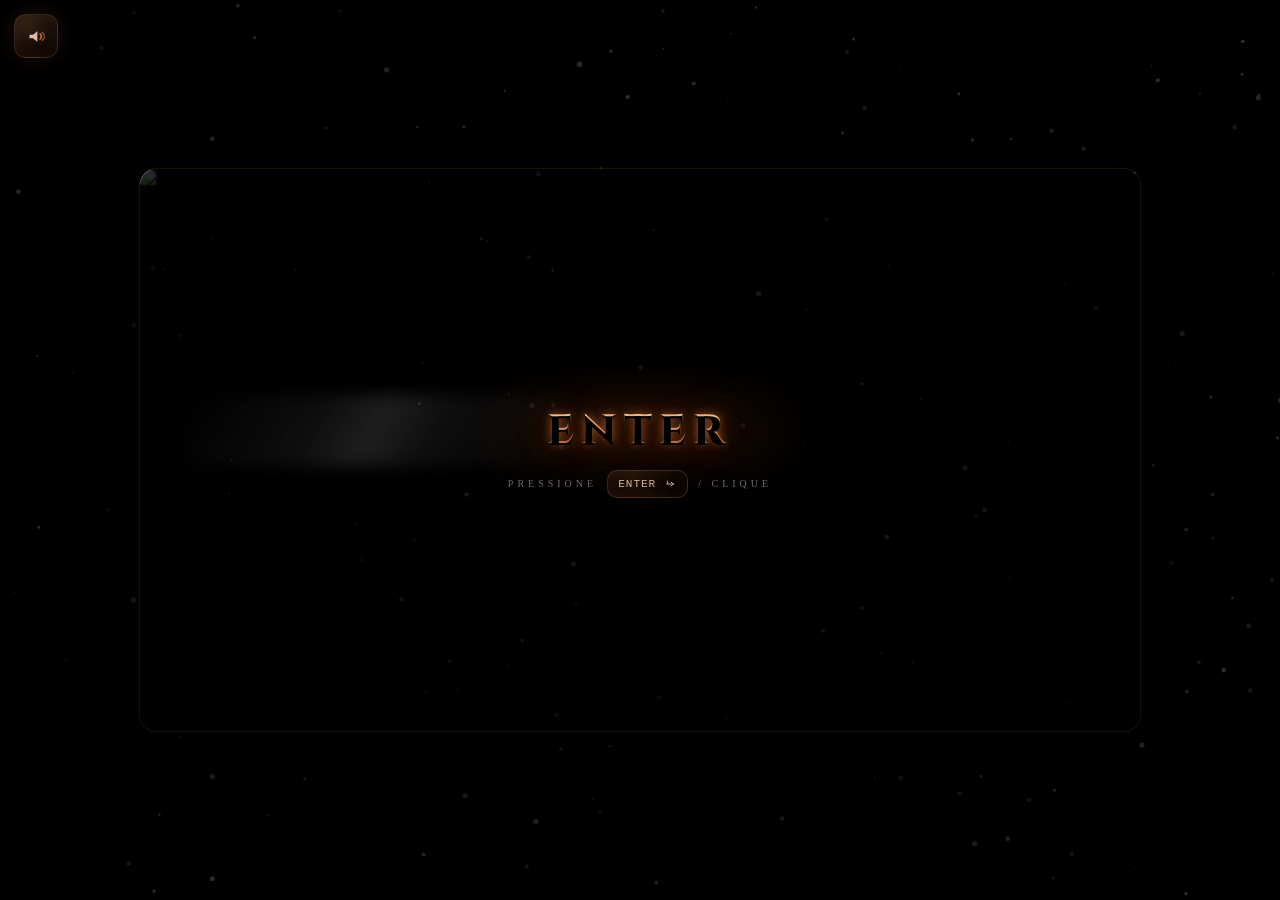
==== index.html @ 52146ab3 "index.html" ====
<!DOCTYPE html>
<html lang="pt-br">
<head>
<meta charset="UTF-8" />
<meta name="viewport" content="width=device-width, initial-scale=1.0" />
<title>Shadow Fight 2 — Entry</title>

<link href="https://fonts.googleapis.com/css2?family=Cinzel:wght@600;800&family=Cormorant+Garamond:wght@500;600;700&family=IM+Fell+English:ital@0;1&display=swap" rel="stylesheet">

<style>
*{margin:0;padding:0;box-sizing:border-box}
html,body{width:100%;height:100%;overflow:hidden;background:#000}

:root{
  --ember: rgba(255,140,70,1);
  --goldA: #fff2de;
  --goldB: #d9a56a;
  --goldC: #a8642c;
}

/* ===== VIDEO ===== */
#mainVideo{
  position:fixed; inset:0;
  width:100%; height:100%;
  object-fit:cover;
  z-index:0;
  opacity:0;
  transition:opacity 900ms ease, filter 900ms ease;
  filter:contrast(1.05) saturate(0.95);
}
body.entered #mainVideo{
  opacity:1;
  filter:contrast(1.06) saturate(0.92) blur(3px) brightness(0.82);
}
body.scrollOpen #mainVideo{
  filter:contrast(1.06) saturate(0.92) blur(6px) brightness(0.62);
}

/* ===== ENTRY ===== */
#entry{
  position:fixed; inset:0;
  z-index:10;
  cursor:pointer;
  background:#000;
}
.bgFill{
  position:absolute; inset:0;
  background:url("https://files.catbox.moe/5yp48z.png") center/cover no-repeat;
  filter:blur(28px) brightness(0.22) contrast(1.2);
  transform:scale(1.2);
  z-index:1;
}
#ashCanvas{
  position:absolute; inset:0;
  z-index:2;
  pointer-events:none;
}
.stage{
  position:absolute; inset:0;
  display:grid;
  place-items:center;
  z-index:5;
}
.frameWrap{
  width:min(1000px,88vw);
  aspect-ratio:16/9;
  position:relative;
  border-radius:16px;
  overflow:hidden;
  box-shadow:
    0 0 0 1px rgba(255,170,90,0.1),
    0 40px 140px rgba(0,0,0,0.95);
  transition:transform 450ms ease;
}
#entry:hover .frameWrap{ transform:scale(1.01); }
.frame{
  position:absolute; inset:0;
  width:100%; height:100%;
  object-fit:cover;
  filter:contrast(1.12) brightness(0.82) saturate(0.9);
}
.softOverlay{
  position:absolute; inset:0;
  z-index:2;
  background:
    radial-gradient(circle at center, rgba(0,0,0,0.18), rgba(0,0,0,0.72)),
    linear-gradient(to bottom, rgba(0,0,0,0.28), transparent 40%, rgba(0,0,0,0.55));
  backdrop-filter: blur(2px);
}
#strike{
  opacity:0;
  z-index:3;
  mix-blend-mode:screen;
  transition:opacity 200ms ease;
}
body.strikeOn #strike{opacity:0.95}

/* ===== ENTER UI ===== */
.introUI{
  position:absolute; inset:0;
  display:grid;
  place-items:center;
  text-align:center;
  z-index:4;
  pointer-events:none;
}
.title{
  font-family: "Cinzel", serif;
  font-weight:800;
  font-size: clamp(26px, 3.2vw, 44px);
  letter-spacing:7px;
  text-transform:uppercase;

  background: linear-gradient(
    to bottom,
    var(--goldA) 0%,
    #f0cfa2 18%,
    var(--goldB) 45%,
    var(--goldC) 68%,
    #f6d5a8 100%
  );
  -webkit-background-clip:text;
  -webkit-text-fill-color:transparent;

  text-shadow:
    0 2px 0 #000,
    0 0 10px rgba(255,140,70,0.55),
    0 0 34px rgba(255,100,0,0.35);

  position:relative;
  animation:pulse 2.6s ease-in-out infinite;
}
.title::after{
  content:"";
  position:absolute;
  inset:-14px -42px;
  background:
    radial-gradient(circle at center,
      rgba(255,120,0,0.14),
      rgba(0,0,0,0.75));
  z-index:-2;
  filter:blur(18px);
  border-radius:60px;
  opacity:0.85;
}
.title::before{
  content:"";
  position:absolute;
  inset:-8px -58px;
  z-index:-1;
  background: linear-gradient(120deg,
    transparent 0%,
    rgba(255,255,255,0.10) 35%,
    rgba(255,255,255,0.22) 50%,
    rgba(255,255,255,0.10) 65%,
    transparent 100%);
  transform:translateX(-70%);
  filter:blur(8px);
  opacity:0.55;
  animation:shine 2.8s ease-in-out infinite;
}
@keyframes shine{
  0%,55%{ transform:translateX(-70%); opacity:0.0; }
  65%{ opacity:0.55; }
  100%{ transform:translateX(70%); opacity:0.0; }
}

.sub{
  margin-top:12px;
  display:flex;
  align-items:center;
  justify-content:center;
  gap:10px;
  font-size:10px;
  letter-spacing:4px;
  color:rgba(255,255,255,0.42);
  text-transform:uppercase;
  animation:blink 1.2s steps(2,end) infinite;
}

.kbdEnter{
  display:inline-flex;
  align-items:center;
  justify-content:center;
  padding:6px 10px;
  border-radius:10px;
  border:1px solid rgba(255,170,90,0.22);
  background:
    radial-gradient(circle at 30% 30%, rgba(255,140,70,0.10), rgba(0,0,0,0.72));
  box-shadow:
    inset 0 0 14px rgba(255,140,70,0.08),
    0 10px 40px rgba(0,0,0,0.55);
  color:rgba(255,220,190,0.80);
  font-family: ui-monospace, SFMono-Regular, Menlo, Monaco, Consolas, "Liberation Mono", monospace;
  font-size:11px;
  letter-spacing:1px;
}
.kbdEnter svg{
  width:14px;height:14px;
  margin-left:7px;
  opacity:0.9;
}

@keyframes pulse{ 0%,100%{transform:translateY(0);opacity:.88} 50%{transform:translateY(-3px);opacity:1} }
@keyframes blink{ 0%,49%{opacity:.22} 50%,100%{opacity:.62} }

body.strikeOn .introUI{ opacity:0; transition:opacity 300ms ease; }

body.entered #entry{
  opacity:0;
  pointer-events:none;
  transition:opacity 900ms ease;
}

/* ===== VOLUME (top-left) ===== */
#grimoire{ position:fixed; left:14px; top:14px; z-index:60; user-select:none; }
.grimoireBtn{
  width:44px; height:44px;
  border-radius:12px;
  border:1px solid rgba(255,170,90,0.18);
  background:
    radial-gradient(circle at 30% 30%, rgba(255,140,70,0.16), rgba(0,0,0,0.78)),
    linear-gradient(to bottom, rgba(255,255,255,0.05), rgba(0,0,0,0.55));
  box-shadow:
    0 14px 44px rgba(0,0,0,0.75),
    0 0 22px rgba(255,140,70,0.14),
    inset 0 0 14px rgba(255,140,70,0.10);
  display:grid;
  place-items:center;
  cursor:pointer;
  transition:transform .2s ease;
}
.grimoireBtn:hover{ transform:scale(1.05); }
.grimoireIcon{ width:21px; height:21px; }
.grimoireIcon svg{ width:100%; height:100%; display:block; }
.panel{
  position:absolute;
  left:0;
  top:54px;
  width:200px;
  padding:10px;
  border-radius:12px;
  border:1px solid rgba(255,170,90,0.18);
  background:
    radial-gradient(circle at 20% 20%, rgba(255,140,70,0.10), rgba(0,0,0,0.86)),
    linear-gradient(to bottom, rgba(255,255,255,0.05), rgba(0,0,0,0.55));
  box-shadow:
    0 26px 110px rgba(0,0,0,0.86),
    inset 0 0 22px rgba(255,140,70,0.07);
  transform-origin: 0% 0%;
  transform: scale(0.92) translateY(8px);
  opacity:0;
  pointer-events:none;
  transition:opacity 180ms ease, transform 220ms ease;
}
#grimoire.open .panel{ opacity:1; transform: scale(1) translateY(0); pointer-events:auto; }
.row{ display:flex; align-items:center; gap:10px; }
.volValue{
  min-width:44px;
  text-align:right;
  font-family:ui-monospace, SFMono-Regular, Menlo, Monaco, Consolas, "Liberation Mono", monospace;
  font-size:12px;
  color:rgba(255,255,255,0.55);
}
#vol{
  -webkit-appearance:none;
  appearance:none;
  width:100%;
  height:10px;
  border-radius:99px;
  outline:none;
  background:
    linear-gradient(to right, rgba(255,140,70,0.9) var(--p,8%), rgba(255,255,255,0.10) var(--p,8%));
  border:1px solid rgba(255,170,90,0.16);
  box-shadow: inset 0 0 18px rgba(0,0,0,0.65);
}
#vol::-webkit-slider-thumb{
  -webkit-appearance:none;
  appearance:none;
  width:16px; height:16px;
  border-radius:50%;
  background: radial-gradient(circle at 30% 30%, #fff2de, #d9a56a 55%, #8a4a1f);
  border:1px solid rgba(0,0,0,0.55);
  box-shadow: 0 0 16px rgba(255,140,70,0.30);
  cursor:pointer;
}
#vol::-moz-range-thumb{
  width:16px; height:16px;
  border-radius:50%;
  background: radial-gradient(circle at 30% 30%, #fff2de, #d9a56a 55%, #8a4a1f);
  border:1px solid rgba(0,0,0,0.55);
  box-shadow: 0 0 16px rgba(255,140,70,0.30);
  cursor:pointer;
}

/* ===== BOTÃO DO PERGAMINHO (top-center) ===== */
#scrollBtn{
  position:fixed;
  left:50%;
  top:14px;
  transform:translateX(-50%);
  z-index:60;
  width:44px;height:44px;
  border-radius:12px;
  border:1px solid rgba(255,170,90,0.18);
  background:
    radial-gradient(circle at 30% 30%, rgba(255,140,70,0.12), rgba(0,0,0,0.80)),
    linear-gradient(to bottom, rgba(255,255,255,0.05), rgba(0,0,0,0.55));
  box-shadow:
    0 14px 44px rgba(0,0,0,0.75),
    0 0 22px rgba(255,140,70,0.12);
  cursor:pointer;
  display:grid;
  place-items:center;
  transition:transform .2s ease, opacity .2s ease;
  opacity:0;
  pointer-events:none;
}
body.entered #scrollBtn{ opacity:1; pointer-events:auto; }
#scrollBtn:hover{ transform:translateX(-50%) scale(1.05); }
#scrollBtn svg{ width:22px;height:22px; opacity:.9; }

/* ===== OVERLAY DO PERGAMINHO ===== */
#scrollOverlay{
  position:fixed; inset:0;
  z-index:80;
  display:none;
}
body.scrollOpen #scrollOverlay{ display:block; }
#scrollOverlay .dim{
  position:absolute; inset:0;
  background:rgba(0,0,0,0.55);
}
.scroll{
  position:absolute;
  left:50%;
  top:50%;
  transform:translate(-50%,-50%) scale(.92);
  width:min(860px, 92vw);
  height:min(560px, 80vh);
  opacity:0;
  transition:opacity 220ms ease, transform 320ms cubic-bezier(.12,.92,.12,1);
  pointer-events:none;
}
body.scrollOpen .scroll{
  opacity:1;
  transform:translate(-50%,-50%) scale(1);
  pointer-events:auto;
}

/* ===== PERGAMINHO ===== */
.scrollPaper{
  position:absolute; inset:0;
  border-radius:18px;
  background:
    radial-gradient(circle at 10% 10%, rgba(90,35,10,0.40), transparent 42%),
    radial-gradient(circle at 92% 14%, rgba(80,28,8,0.38), transparent 46%),
    radial-gradient(circle at 18% 92%, rgba(80,28,8,0.34), transparent 48%),
    radial-gradient(circle at 90% 90%, rgba(80,28,8,0.36), transparent 50%),
    radial-gradient(circle at 28% 38%, rgba(0,0,0,0.08), transparent 38%),
    radial-gradient(circle at 70% 62%, rgba(0,0,0,0.07), transparent 42%),
    radial-gradient(circle at 55% 28%, rgba(0,0,0,0.06), transparent 44%),
    repeating-linear-gradient(12deg,
      rgba(0,0,0,0.03) 0px,
      rgba(0,0,0,0.03) 2px,
      rgba(255,255,255,0.02) 3px,
      rgba(255,255,255,0.02) 5px),
    linear-gradient(0deg, #cdb081, #eedcb6 22%, #e6cc9f 58%, #c7a572);

  box-shadow:
    0 40px 160px rgba(0,0,0,0.85),
    inset 0 0 0 1px rgba(0,0,0,0.18),
    inset 0 0 90px rgba(95,45,10,0.22);

  filter:contrast(1.06) saturate(0.92);
  overflow:hidden;
}
.scrollPaper::after{
  content:"";
  position:absolute; inset:0;
  background:
    radial-gradient(circle at center, rgba(255,255,255,0.08), transparent 55%),
    radial-gradient(circle at center, transparent 40%, rgba(0,0,0,0.20) 100%);
  pointer-events:none;
  mix-blend-mode:multiply;
  opacity:.95;
}
.scrollMask{
  position:absolute; inset:0;
  clip-path: polygon(
    2% 5%, 6% 2%, 12% 4%, 20% 2%, 28% 4%, 36% 2%, 44% 4%, 52% 2%, 60% 4%, 68% 2%, 76% 4%, 84% 2%, 92% 4%, 98% 8%,
    97% 18%, 99% 26%, 97% 34%, 99% 42%, 97% 50%, 99% 58%, 97% 66%, 99% 74%, 97% 82%, 98% 92%,
    92% 96%, 86% 98%, 78% 96%, 70% 98%, 62% 96%, 54% 98%, 46% 96%, 38% 98%, 30% 96%, 22% 98%, 14% 96%, 8% 98%, 3% 94%,
    2% 86%, 1% 78%, 3% 70%, 1% 62%, 3% 54%, 1% 46%, 3% 38%, 1% 30%, 3% 22%, 1% 14%
  );
}

/* ===== AQUI: MELHORIAS DE "TINTA NO PAPEL" ===== */
.scrollInner{
  position:absolute; inset:0;
  padding:26px 30px 18px;

  /* corpo com cara de manuscrito */
  font-family: "IM Fell English", serif;
  font-style: italic;
  font-size: 17px;
  color: rgba(28,14,6,0.92);

  /* “ink bleed” leve + melhora de leitura */
  text-shadow:
    0 0 0 rgba(0,0,0,0.0),
    0 1px 0 rgba(255,255,255,0.16);
}

.scrollTop{
  display:flex;
  align-items:center;
  justify-content:space-between;
  gap:12px;
  margin-bottom:10px;
  padding-right:6px;
}
.scrollTitle{
  font-family:"Cinzel", serif;
  font-weight:800;
  letter-spacing:3px;
  text-transform:uppercase;
  font-size:13px;
  color:rgba(34,18,7,0.92);
  text-shadow:0 1px 0 rgba(255,255,255,0.20);
}

/* FECHAR: só texto, sem caixa/contorno */
.scrollClose{
  border:none;
  background:transparent;
  padding:0;                 /* remove área "botão" visual */
  cursor:pointer;

  font-family:"Cinzel", serif;
  font-weight:800;
  letter-spacing:2.2px;
  text-transform:uppercase;
  font-size:12px;

  color:rgba(45,24,10,0.58);
  text-shadow: 0 1px 0 rgba(255,255,255,0.18);

  outline:none;
  box-shadow:none;
  border-radius:0;
  opacity:0.9;
  transform:rotate(-1.2deg);
}
.scrollClose:hover{
  opacity:1;
  color:rgba(45,24,10,0.72);
  text-decoration: underline;
  text-underline-offset: 4px;
  text-decoration-color: rgba(45,24,10,0.26);
}

.scrollBody{
  height:calc(100% - 44px);
  display:flex;
  flex-direction:column;
  gap:10px;
  overflow:hidden;
}

/* log com cara de escrita no papel */
.scrollLog{
  flex:1;
  overflow:auto;
  padding-right:10px;
  line-height:1.62;
  letter-spacing:0.2px;
  color:rgba(28,14,6,0.92);

  /* textura de “tinta” + legibilidade */
  text-shadow:
    0 0.6px 0 rgba(255,255,255,0.14),
    0 0 10px rgba(0,0,0,0.02);
}

/* NOMES: mais fortes e legíveis, parecendo “marcação” */
.scrollLog .who{
  font-family:"Cinzel", serif;     /* mais “carimbo”/título */
  font-style: normal;
  font-weight:800;
  letter-spacing:2px;
  text-transform:uppercase;

  color:rgba(32,14,6,0.88);
  margin-right:8px;

  /* contraste e efeito de tinta */
  text-shadow:
    0 1px 0 rgba(255,255,255,0.10),
    0 0 0 rgba(0,0,0,0);
}

/* variação sutil por personagem */
.scrollLog .mestre{ color:rgba(55,24,10,0.82); }
.scrollLog .shadow{ color:rgba(20,20,20,0.92); }
.scrollLog .titan{ color:rgba(62,20,10,0.84); }

/* linhas do typing */
.typeLine{ margin:0 0 10px 0; white-space:pre-wrap; }
.cursor{
  display:inline-block;
  width:10px;
  height:16px;
  transform:translateY(3px);
  background:rgba(20,10,0,0.62);
  margin-left:4px;
  animation:cur 0.8s steps(1,end) infinite;
}
@keyframes cur{ 0%,49%{opacity:0} 50%,100%{opacity:1} }

.outputLine{
  margin:0 0 10px 0;
  color:rgba(20,10,0,0.92);
  font-size:16px;
}

/* SISTEMA/VOCÊ dentro do output: mantém “tinta” */
.outputLine .sys{
  font-family:"Cinzel", serif;
  font-style: normal;
  font-weight:800;
  letter-spacing:1.8px;
  text-transform:uppercase;
  color:rgba(55,24,10,0.74);
}

/* input bar continua terminalzinho, mas encaixado no pergaminho */
.scrollInputBar{
  display:flex;
  align-items:center;
  gap:10px;
  padding:10px 12px;
  border-radius:12px;
  background:rgba(0,0,0,0.07);
  border:1px solid rgba(0,0,0,0.14);
}
.prompt{
  font-family: ui-monospace, SFMono-Regular, Menlo, Monaco, Consolas, "Liberation Mono", monospace;
  font-weight:900;
  color:rgba(20,10,0,0.85);
  letter-spacing:1px;
}
#cmdInput{
  flex:1;
  border:none;
  outline:none;
  background:transparent;
  font-family: ui-monospace, SFMono-Regular, Menlo, Monaco, Consolas, "Liberation Mono", monospace;
  font-size:13px;
  color:rgba(20,10,0,0.92);
}
#cmdInput::placeholder{
  color:rgba(20,10,0,0.45);
}

body.scrollOpen .scrollPaper{
  animation:unroll 520ms cubic-bezier(.12,.92,.12,1) both;
}
@keyframes unroll{
  0%{ filter:blur(1px) contrast(1.02) saturate(.9); transform:scaleY(.70); }
  55%{ transform:scaleY(1.02); }
  100%{ filter:blur(0) contrast(1.06) saturate(.92); transform:scaleY(1); }
}

@media (prefers-reduced-motion: reduce){
  .title, .sub{ animation:none; }
  .title::before{ display:none; }
}
</style>
</head>

<body>

<video id="mainVideo"
  src="https://files.catbox.moe/klaol5.webm"
  playsinline preload="auto" loop></video>

<audio id="bgAudio" src="https://files.catbox.moe/99fu05.m4a" preload="auto"></audio>

<section id="entry" tabindex="0" aria-label="Entrada Shadow Fight 2">
  <div class="bgFill"></div>
  <canvas id="ashCanvas"></canvas>

  <div class="stage">
    <div class="frameWrap">
      <img class="frame" src="https://files.catbox.moe/5yp48z.png" alt="Shadow Fight 2 Entry">
      <div class="softOverlay"></div>
      <img id="strike" class="frame" src="https://files.catbox.moe/er48bx.gif" alt="Golpe">

      <div class="introUI">
        <div>
          <div class="title">ENTER</div>
          <div class="sub">
            pressione <span class="kbdEnter">ENTER
              <svg viewBox="0 0 24 24" fill="none">
                <path d="M8 7v5h10" stroke="rgba(255,220,190,0.85)" stroke-width="1.6" stroke-linecap="round"/>
                <path d="M14 9l4 3-4 3" stroke="rgba(255,220,190,0.85)" stroke-width="1.6" stroke-linecap="round" stroke-linejoin="round"/>
                <path d="M8 12H6" stroke="rgba(255,220,190,0.85)" stroke-width="1.6" stroke-linecap="round"/>
              </svg>
            </span>
            / clique
          </div>
        </div>
      </div>
    </div>
  </div>
</section>

<div id="grimoire" aria-label="Controle de volume">
  <button class="grimoireBtn" id="grimBtn" aria-label="Abrir controle de volume">
    <span class="grimoireIcon" aria-hidden="true">
      <svg viewBox="0 0 24 24" fill="none">
        <path d="M4 10v4h4l5 4V6L8 10H4Z" fill="rgba(255,220,190,0.85)"/>
        <path d="M16 9c1 .8 1.5 1.8 1.5 3s-.5 2.2-1.5 3" stroke="rgba(255,140,70,0.85)" stroke-width="1.6" stroke-linecap="round"/>
        <path d="M18.5 7.5c1.6 1.5 2.5 3 2.5 4.5s-.9 3-2.5 4.5" stroke="rgba(255,140,70,0.55)" stroke-width="1.4" stroke-linecap="round"/>
      </svg>
    </span>
  </button>

  <div class="panel">
    <div class="row">
      <input id="vol" type="range" min="0" max="100" value="8" />
      <div class="volValue" id="volValue">8%</div>
    </div>
  </div>
</div>

<button id="scrollBtn" aria-label="Abrir pergaminho (lore)">
  <svg viewBox="0 0 24 24" fill="none">
    <path d="M7 5h10v12a2 2 0 0 1-2 2H9a2 2 0 0 1-2-2V5Z" stroke="rgba(255,220,190,0.9)" stroke-width="1.6" />
    <path d="M7 8h10" stroke="rgba(255,140,70,0.7)" stroke-width="1.4" stroke-linecap="round"/>
    <path d="M7 11h8" stroke="rgba(255,140,70,0.55)" stroke-width="1.4" stroke-linecap="round"/>
    <path d="M7 14h9" stroke="rgba(255,140,70,0.45)" stroke-width="1.4" stroke-linecap="round"/>
  </svg>
</button>

<div id="scrollOverlay" aria-hidden="true">
  <div class="dim"></div>

  <div class="scroll" role="dialog" aria-label="Pergaminho">
    <div class="scrollMask">
      <div class="scrollPaper">
        <div class="scrollInner">
          <div class="scrollTop">
            <div class="scrollTitle">Pergaminho — Vozes nas Sombras</div>
            <button class="scrollClose" id="scrollClose">FECHAR</button>
          </div>

          <div class="scrollBody">
            <div class="scrollLog" id="scrollLog">
              <div class="typeLine" id="typeLine"></div><span class="cursor" id="cursor"></span>
              <div id="out"></div>
            </div>

            <div class="scrollInputBar">
              <div class="prompt">&gt;</div>
              <input id="cmdInput" autocomplete="off" spellcheck="false"
                     placeholder="digite um comando (ex: hub, arquivo, lore, ajuda) e ENTER">
            </div>
          </div>

        </div>
      </div>
    </div>
  </div>
</div>

<script>
const entry = document.getElementById("entry");
const mainVideo = document.getElementById("mainVideo");
const bgAudio = document.getElementById("bgAudio");

/* ===== VOLUME PADRÃO 8% ===== */
let currentVol = 0.08;
bgAudio.volume = currentVol;

/* ===== CINZAS ===== */
const canvas = document.getElementById("ashCanvas");
const ctx = canvas.getContext("2d");
let W=0, H=0;

function resize(){
  canvas.width = innerWidth;
  canvas.height = innerHeight;
  W = innerWidth; H = innerHeight;
}
resize();
addEventListener("resize", resize);

const ash=[];
const ASH_N = 190;
for(let i=0;i<ASH_N;i++){
  ash.push({
    x:Math.random()*W,
    y:Math.random()*H,
    r:Math.random()*2.2+0.5,
    v:Math.random()*0.62+0.18,
    drift:(Math.random()-0.5)*0.55,
    tw:Math.random()*0.9+0.1
  });
}
function drawAsh(){
  ctx.clearRect(0,0,W,H);
  for(const p of ash){
    p.y -= p.v;
    p.x += p.drift;
    if(p.y < -12){ p.y = H + 12; p.x = Math.random()*W; }
    if(p.x < -12) p.x = W + 12;
    if(p.x > W + 12) p.x = -12;
    const a = 0.08 + p.tw*0.16;
    ctx.beginPath();
    ctx.fillStyle = `rgba(210,210,210,${a})`;
    ctx.arc(p.x, p.y, p.r, 0, Math.PI*2);
    ctx.fill();
  }
  requestAnimationFrame(drawAsh);
}
drawAsh();

/* ===== CLICK / ENTER ===== */
let started=false;
async function start(){
  if(started) return;
  started=true;

  document.body.classList.add("strikeOn");

  try{
    bgAudio.currentTime = 0;
    bgAudio.volume = currentVol;
    await bgAudio.play();
  }catch(e){}

  setTimeout(async ()=>{
    try{
      mainVideo.muted = true;
      await mainVideo.play();
    }catch(e){}
    document.body.classList.add("entered");
  }, 1050);
}
entry.addEventListener("pointerdown", start);
entry.addEventListener("keydown", (e)=>{
  if(e.key==="Enter" || e.key===" "){ e.preventDefault(); start(); }
});

/* ===== CONTROLE DE VOLUME ===== */
const grimoire = document.getElementById("grimoire");
const grimBtn = document.getElementById("grimBtn");
const vol = document.getElementById("vol");
const volValue = document.getElementById("volValue");

function setSliderVisual(v){
  vol.style.setProperty("--p", `${v}%`);
  volValue.textContent = `${v}%`;
}
setSliderVisual(8);

grimBtn.addEventListener("click",(e)=>{
  e.stopPropagation();
  grimoire.classList.toggle("open");
});
document.addEventListener("click",(e)=>{
  if(!grimoire.contains(e.target)) grimoire.classList.remove("open");
});
vol.addEventListener("input", ()=>{
  const v = Number(vol.value);
  setSliderVisual(v);
  currentVol = v/100;
  bgAudio.volume = currentVol;
});

/* ===== PERGAMINHO ===== */
const scrollBtn = document.getElementById("scrollBtn");
const scrollOverlay = document.getElementById("scrollOverlay");
const scrollClose = document.getElementById("scrollClose");
const scrollLog = document.getElementById("scrollLog");
const typeLine = document.getElementById("typeLine");
const cursor = document.getElementById("cursor");
const out = document.getElementById("out");
const cmdInput = document.getElementById("cmdInput");

let typing = false;
let typedOnce = false;

const loreLines = [
  `<span class="who mestre">MESTRE:</span> A arena está silenciosa... mas as sombras nunca dormem.`,
  `<span class="who shadow">SHADOW:</span> Eu sinto o vazio se abrindo. Algo me chama do outro lado.`,
  `<span class="who titan">TITAN:</span> Você acha que pode escapar? Eu já marquei seu destino.`,
  `<span class="who mestre">MESTRE:</span> Não responda ao medo. Use-o. Transforme-o em lâmina.`,
  `<span class="who shadow">SHADOW:</span> Então... eu entro. E se eu cair, que as sombras me devorem.`,
  `<span class="who titan">TITAN:</span> Venha. Eu quero ouvir seu silêncio gritar.`
];

function openScroll(){
  if(!document.body.classList.contains("entered")) return;
  document.body.classList.add("scrollOpen");
  scrollOverlay.setAttribute("aria-hidden","false");
  setTimeout(()=>cmdInput.focus(), 80);

  if(!typedOnce){
    startTyping();
  }else{
    cursor.style.display = "none";
  }
}
function closeScroll(){
  document.body.classList.remove("scrollOpen");
  scrollOverlay.setAttribute("aria-hidden","true");
}

scrollBtn.addEventListener("click",(e)=>{
  e.stopPropagation();
  openScroll();
});
scrollClose.addEventListener("click", closeScroll);
scrollOverlay.addEventListener("click",(e)=>{
  if(e.target.classList.contains("dim")) closeScroll();
});
document.addEventListener("keydown",(e)=>{
  if(e.key === "Escape" && document.body.classList.contains("scrollOpen")){
    closeScroll();
  }
  if(e.key.toLowerCase() === "t" && document.body.classList.contains("entered")){
    openScroll();
  }
});

function sleep(ms){ return new Promise(r=>setTimeout(r,ms)); }
function scrollToBottom(){ scrollLog.scrollTop = scrollLog.scrollHeight; }

function writeOut(html){
  const line = document.createElement("div");
  line.className = "outputLine";
  line.innerHTML = html;
  out.appendChild(line);
  scrollToBottom();
}

function finishTypingNow(){
  typing = false;
  cursor.style.display = "none";
  typeLine.innerHTML = loreLines.map(l => `<div class="typeLine">${l}</div>`).join("");
  const hasHint = out.textContent.includes("Digite ajuda");
  if(!hasHint){
    writeOut(`<span class="sys">SISTEMA:</span> Digite <b>ajuda</b> para ver comandos.`);
  }
}

async function startTyping(){
  if(typing) return;
  typing = true;
  typedOnce = true;

  typeLine.innerHTML = "";
  out.innerHTML = "";
  cursor.style.display = "inline-block";

  for(let i=0; i<loreLines.length; i++){
    if(!typing) break;

    const plain = loreLines[i].replace(/<[^>]*>/g, "");
    const holder = document.createElement("div");
    holder.className = "typeLine";
    typeLine.appendChild(holder);

    let acc = "";
    for(let c=0; c<plain.length; c++){
      if(!typing) break;
      acc += plain[c];
      holder.textContent = acc;
      scrollToBottom();
      await sleep(12 + Math.random()*18);
    }
    if(!typing) break;

    holder.innerHTML = loreLines[i];
    scrollToBottom();
    await sleep(220 + Math.random()*220);
  }

  if(typing){
    typing = false;
    cursor.style.display = "none";
    scrollToBottom();
    writeOut(`<span class="sys">SISTEMA:</span> Digite <b>ajuda</b> para ver comandos.`);
  }else{
    scrollToBottom();
  }
}

cmdInput.addEventListener("keydown", (e)=>{
  if(e.key !== "Enter") return;
  const raw = cmdInput.value.trim();
  if(!raw) return;
  cmdInput.value = "";

  if(typing) finishTypingNow();

  writeOut(`<span class="sys">VOCÊ:</span> ${escapeHtml(raw)}`);
  const cmd = raw.toLowerCase();

  if(cmd === "ajuda" || cmd === "help" || cmd === "?"){
    writeOut(`<span class="sys">COMANDOS:</span> <b>hub</b>, <b>arquivo</b>, <b>lore</b>, <b>fechar</b>`);
    return;
  }
  if(cmd === "fechar" || cmd === "close" || cmd === "exit"){
    writeOut(`<span class="sys">SISTEMA:</span> Pergaminho selado.`);
    setTimeout(closeScroll, 250);
    return;
  }
  if(cmd === "hub"){
    writeOut(`<span class="sys">SISTEMA:</span> (placeholder) Abrindo HUB...`);
    return;
  }
  if(cmd === "arquivo" || cmd === "archive"){
    writeOut(`<span class="sys">SISTEMA:</span> (placeholder) Abrindo ARQUIVO...`);
    return;
  }
  if(cmd === "lore"){
    writeOut(`<span class="sys">SISTEMA:</span> Você já ouviu as vozes... agora escolha um caminho.`);
    return;
  }

  writeOut(`<span class="sys">SISTEMA:</span> Comando desconhecido. Digite <b>ajuda</b>.`);
});

function escapeHtml(s){
  return s.replaceAll("&","&amp;")
          .replaceAll("<","&lt;")
          .replaceAll(">","&gt;")
          .replaceAll('"',"&quot;")
          .replaceAll("'","&#039;");
}
</script>

</body>
</html>
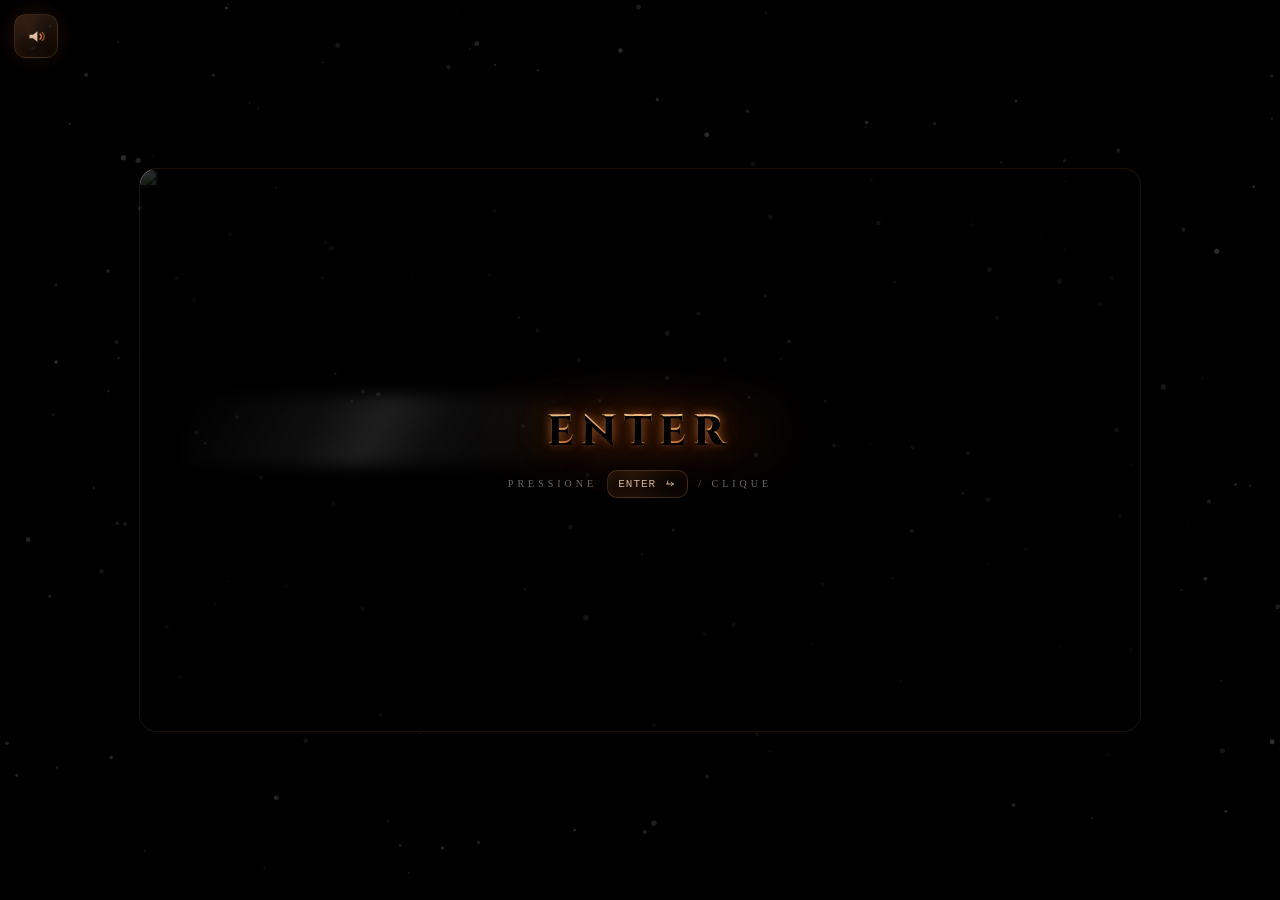
==== commit 7e8fd478: "index.html" ====
--- a/index.html
+++ b/index.html
@@ -395,21 +395,14 @@
   );
 }
 
-/* ===== AQUI: MELHORIAS DE "TINTA NO PAPEL" ===== */
+/* ===== FONTES DO PERGAMINHO ===== */
 .scrollInner{
   position:absolute; inset:0;
   padding:26px 30px 18px;
 
-  /* corpo com cara de manuscrito */
-  font-family: "IM Fell English", serif;
-  font-style: italic;
-  font-size: 17px;
-  color: rgba(28,14,6,0.92);
-
-  /* “ink bleed” leve + melhora de leitura */
-  text-shadow:
-    0 0 0 rgba(0,0,0,0.0),
-    0 1px 0 rgba(255,255,255,0.16);
+  font-family: "Cormorant Garamond", serif;
+  color:rgba(35,18,8,0.90);
+  text-shadow: 0 1px 0 rgba(255,255,255,0.18);
 }
 
 .scrollTop{
@@ -426,38 +419,35 @@
   letter-spacing:3px;
   text-transform:uppercase;
   font-size:13px;
-  color:rgba(34,18,7,0.92);
-  text-shadow:0 1px 0 rgba(255,255,255,0.20);
-}
-
-/* FECHAR: só texto, sem caixa/contorno */
+  color:rgba(40,22,8,0.92);
+  text-shadow:0 1px 0 rgba(255,255,255,0.25);
+}
+
 .scrollClose{
   border:none;
   background:transparent;
-  padding:0;                 /* remove área "botão" visual */
+  padding:6px 10px;
   cursor:pointer;
-
   font-family:"Cinzel", serif;
   font-weight:800;
-  letter-spacing:2.2px;
+  letter-spacing:2px;
   text-transform:uppercase;
   font-size:12px;
-
-  color:rgba(45,24,10,0.58);
-  text-shadow: 0 1px 0 rgba(255,255,255,0.18);
-
-  outline:none;
-  box-shadow:none;
-  border-radius:0;
+  color:rgba(45,24,10,0.55);
+  text-shadow: 0 1px 0 rgba(255,255,255,0.25);
+  outline: 2px solid rgba(45,24,10,0.28);
+  outline-offset: -2px;
+  border-radius:10px;
+  box-shadow:
+    0 0 0 1px rgba(0,0,0,0.08) inset,
+    0 1px 0 rgba(255,255,255,0.18);
   opacity:0.9;
-  transform:rotate(-1.2deg);
+  transform:rotate(-1.5deg);
 }
 .scrollClose:hover{
   opacity:1;
-  color:rgba(45,24,10,0.72);
-  text-decoration: underline;
-  text-underline-offset: 4px;
-  text-decoration-color: rgba(45,24,10,0.26);
+  outline-color: rgba(45,24,10,0.38);
+  color:rgba(45,24,10,0.62);
 }
 
 .scrollBody{
@@ -468,44 +458,61 @@
   overflow:hidden;
 }
 
-/* log com cara de escrita no papel */
 .scrollLog{
   flex:1;
   overflow:auto;
   padding-right:10px;
-  line-height:1.62;
+  line-height:1.55;
+  font-size:16px;
   letter-spacing:0.2px;
-  color:rgba(28,14,6,0.92);
-
-  /* textura de “tinta” + legibilidade */
-  text-shadow:
-    0 0.6px 0 rgba(255,255,255,0.14),
-    0 0 10px rgba(0,0,0,0.02);
-}
-
-/* NOMES: mais fortes e legíveis, parecendo “marcação” */
+  color:rgba(35,18,8,0.90);
+  filter: contrast(1.02);
+}
+
+/* ===== AQUI: NOMES MENORES (AJUSTE PEDIDO) ===== */
 .scrollLog .who{
-  font-family:"Cinzel", serif;     /* mais “carimbo”/título */
-  font-style: normal;
-  font-weight:800;
-  letter-spacing:2px;
+  font-family:"IM Fell English", serif;
+  font-weight:400;
+  font-style:italic;
+  letter-spacing:0.6px;     /* era 1px */
   text-transform:uppercase;
-
-  color:rgba(32,14,6,0.88);
-  margin-right:8px;
-
-  /* contraste e efeito de tinta */
-  text-shadow:
-    0 1px 0 rgba(255,255,255,0.10),
-    0 0 0 rgba(0,0,0,0);
-}
-
-/* variação sutil por personagem */
-.scrollLog .mestre{ color:rgba(55,24,10,0.82); }
+  color:rgba(60,28,10,0.86);
+  margin-right:6px;
+  font-size: 0.92em;        /* NOVO: diminui um pouco os nomes */
+}
+
+.scrollLog .mestre{ color:rgba(70,34,12,0.86); }
 .scrollLog .shadow{ color:rgba(20,20,20,0.92); }
-.scrollLog .titan{ color:rgba(62,20,10,0.84); }
-
-/* linhas do typing */
+.scrollLog .titan{ color:rgba(55,25,10,0.86); }
+
+.scrollInputBar{
+  display:flex;
+  align-items:center;
+  gap:10px;
+  padding:10px 12px;
+  border-radius:12px;
+  background:rgba(0,0,0,0.07);
+  border:1px solid rgba(0,0,0,0.14);
+}
+.prompt{
+  font-family: ui-monospace, SFMono-Regular, Menlo, Monaco, Consolas, "Liberation Mono", monospace;
+  font-weight:900;
+  color:rgba(20,10,0,0.85);
+  letter-spacing:1px;
+}
+#cmdInput{
+  flex:1;
+  border:none;
+  outline:none;
+  background:transparent;
+  font-family: ui-monospace, SFMono-Regular, Menlo, Monaco, Consolas, "Liberation Mono", monospace;
+  font-size:13px;
+  color:rgba(20,10,0,0.92);
+}
+#cmdInput::placeholder{
+  color:rgba(20,10,0,0.45);
+}
+
 .typeLine{ margin:0 0 10px 0; white-space:pre-wrap; }
 .cursor{
   display:inline-block;
@@ -521,46 +528,13 @@
 .outputLine{
   margin:0 0 10px 0;
   color:rgba(20,10,0,0.92);
-  font-size:16px;
-}
-
-/* SISTEMA/VOCÊ dentro do output: mantém “tinta” */
+  font-size:15px;
+}
 .outputLine .sys{
-  font-family:"Cinzel", serif;
-  font-style: normal;
-  font-weight:800;
-  letter-spacing:1.8px;
-  text-transform:uppercase;
-  color:rgba(55,24,10,0.74);
-}
-
-/* input bar continua terminalzinho, mas encaixado no pergaminho */
-.scrollInputBar{
-  display:flex;
-  align-items:center;
-  gap:10px;
-  padding:10px 12px;
-  border-radius:12px;
-  background:rgba(0,0,0,0.07);
-  border:1px solid rgba(0,0,0,0.14);
-}
-.prompt{
-  font-family: ui-monospace, SFMono-Regular, Menlo, Monaco, Consolas, "Liberation Mono", monospace;
-  font-weight:900;
-  color:rgba(20,10,0,0.85);
-  letter-spacing:1px;
-}
-#cmdInput{
-  flex:1;
-  border:none;
-  outline:none;
-  background:transparent;
-  font-family: ui-monospace, SFMono-Regular, Menlo, Monaco, Consolas, "Liberation Mono", monospace;
-  font-size:13px;
-  color:rgba(20,10,0,0.92);
-}
-#cmdInput::placeholder{
-  color:rgba(20,10,0,0.45);
+  font-family:"IM Fell English", serif;
+  font-style:italic;
+  letter-spacing:0.6px;
+  color:rgba(60,28,8,0.74);
 }
 
 body.scrollOpen .scrollPaper{
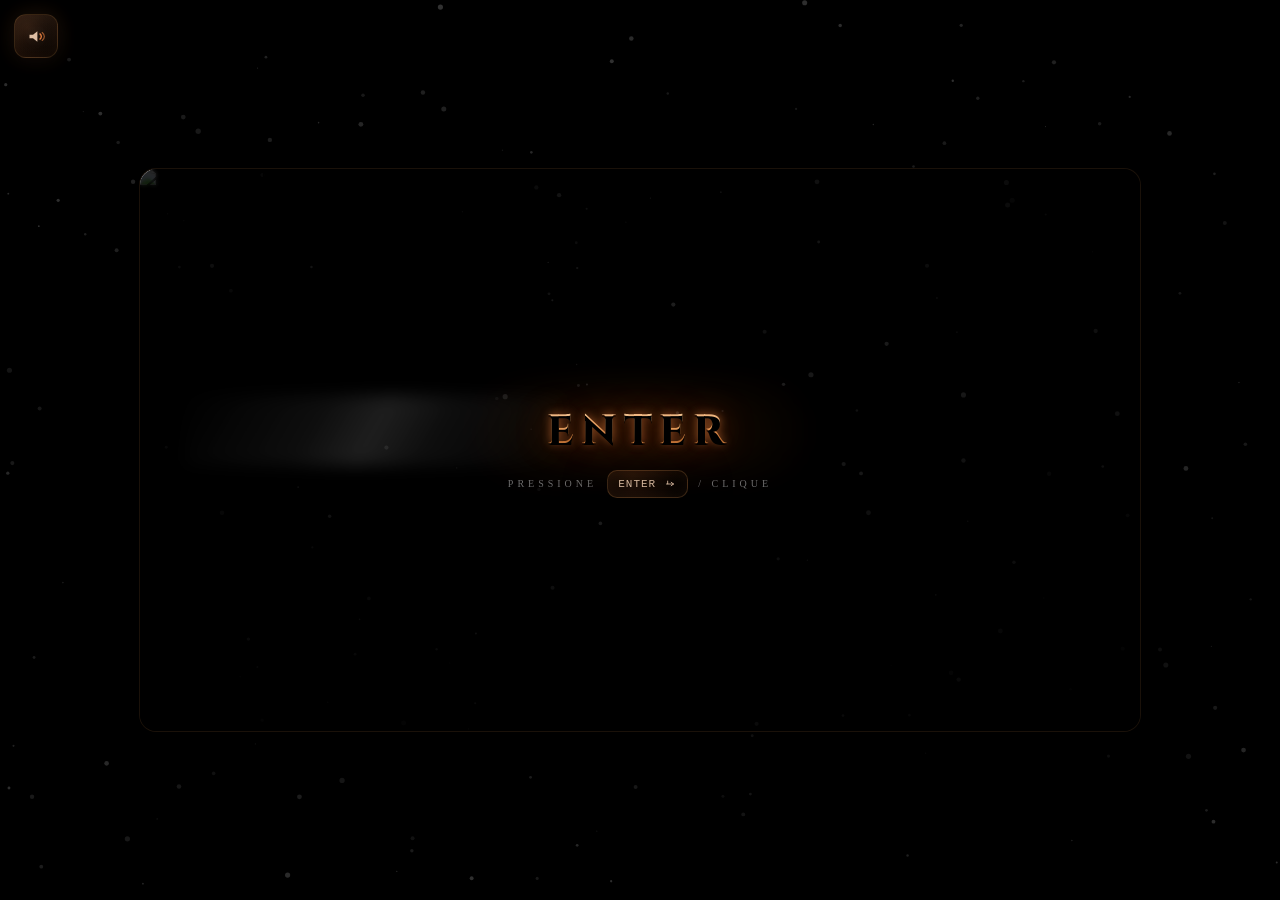
==== commit 1668284f: "index.html" ====
--- a/index.html
+++ b/index.html
@@ -34,6 +34,9 @@
 }
 body.scrollOpen #mainVideo{
   filter:contrast(1.06) saturate(0.92) blur(6px) brightness(0.62);
+}
+body.adminOpen #mainVideo{
+  filter:contrast(1.06) saturate(0.92) blur(7px) brightness(0.56);
 }
 
 /* ===== ENTRY ===== */
@@ -293,13 +296,20 @@
   cursor:pointer;
 }
 
-/* ===== BOTÃO DO PERGAMINHO (top-center) ===== */
-#scrollBtn{
+/* ===== TOP-CENTER BUTTONS (Pergaminho + Admin) ===== */
+#topCenter{
   position:fixed;
   left:50%;
   top:14px;
   transform:translateX(-50%);
   z-index:60;
+  display:flex;
+  gap:10px;
+  align-items:center;
+  justify-content:center;
+  pointer-events:none; /* libera somente nos botões */
+}
+.topBtn{
   width:44px;height:44px;
   border-radius:12px;
   border:1px solid rgba(255,170,90,0.18);
@@ -316,9 +326,126 @@
   opacity:0;
   pointer-events:none;
 }
-body.entered #scrollBtn{ opacity:1; pointer-events:auto; }
-#scrollBtn:hover{ transform:translateX(-50%) scale(1.05); }
-#scrollBtn svg{ width:22px;height:22px; opacity:.9; }
+body.entered .topBtn{ opacity:1; pointer-events:auto; }
+.topBtn:hover{ transform:scale(1.05); }
+.topBtn svg{ width:22px;height:22px; opacity:.9; }
+
+/* ===== MENU TOP-RIGHT (ORNAMENTADO) ===== */
+#rightMenu{
+  position:fixed;
+  right:14px;
+  top:14px;
+  z-index:60;
+  user-select:none;
+}
+.menuBtn{
+  width:44px;height:44px;
+  border-radius:12px;
+  border:1px solid rgba(255,170,90,0.18);
+  background:
+    radial-gradient(circle at 30% 30%, rgba(255,140,70,0.15), rgba(0,0,0,0.82)),
+    linear-gradient(to bottom, rgba(255,255,255,0.05), rgba(0,0,0,0.58));
+  box-shadow:
+    0 14px 44px rgba(0,0,0,0.78),
+    0 0 22px rgba(255,140,70,0.12),
+    inset 0 0 14px rgba(255,140,70,0.08);
+  cursor:pointer;
+  display:grid;
+  place-items:center;
+  transition:transform .2s ease;
+  opacity:0;
+  pointer-events:none;
+  position:relative;
+  overflow:hidden;
+}
+body.entered .menuBtn{ opacity:1; pointer-events:auto; }
+.menuBtn:hover{ transform:scale(1.05); }
+.menuBtn::before{
+  content:"";
+  position:absolute; inset:-20px;
+  background: conic-gradient(from 140deg,
+    transparent 0%,
+    rgba(255,140,70,0.10) 18%,
+    rgba(255,255,255,0.10) 28%,
+    rgba(255,140,70,0.10) 38%,
+    transparent 55%,
+    rgba(255,140,70,0.08) 78%,
+    transparent 100%);
+  filter: blur(10px);
+  opacity:.55;
+  animation:spinRune 5.6s linear infinite;
+}
+@keyframes spinRune{ to{ transform:rotate(360deg); } }
+.menuBtn svg{ width:22px;height:22px; position:relative; z-index:1; opacity:.92; }
+
+.menuPanel{
+  position:absolute;
+  right:0;
+  top:54px;
+  width:240px;
+  padding:10px;
+  border-radius:14px;
+  border:1px solid rgba(255,170,90,0.18);
+  background:
+    radial-gradient(circle at 15% 10%, rgba(255,140,70,0.10), rgba(0,0,0,0.88)),
+    linear-gradient(to bottom, rgba(255,255,255,0.04), rgba(0,0,0,0.60));
+  box-shadow:
+    0 26px 120px rgba(0,0,0,0.90),
+    inset 0 0 22px rgba(255,140,70,0.07);
+  transform-origin: 100% 0%;
+  transform: scale(0.92) translateY(10px);
+  opacity:0;
+  pointer-events:none;
+  transition:opacity 180ms ease, transform 220ms ease;
+}
+#rightMenu.open .menuPanel{ opacity:1; transform:scale(1) translateY(0); pointer-events:auto; }
+
+.menuTitle{
+  font-family:"Cinzel", serif;
+  font-weight:800;
+  letter-spacing:2px;
+  text-transform:uppercase;
+  font-size:11px;
+  color:rgba(255,220,190,0.80);
+  opacity:.9;
+  margin:2px 2px 8px;
+}
+.menuItem{
+  display:flex;
+  align-items:center;
+  gap:10px;
+  width:100%;
+  padding:10px 10px;
+  border-radius:12px;
+  border:1px solid rgba(255,170,90,0.14);
+  background:
+    radial-gradient(circle at 20% 30%, rgba(255,140,70,0.10), rgba(0,0,0,0.72));
+  color:rgba(255,235,210,0.86);
+  cursor:pointer;
+  font-family:"Cormorant Garamond", serif;
+  font-size:16px;
+  letter-spacing:0.4px;
+  transition:transform .15s ease, border-color .15s ease, filter .15s ease;
+}
+.menuItem:hover{
+  transform:translateY(-1px);
+  border-color: rgba(255,170,90,0.26);
+  filter:brightness(1.06);
+}
+.menuItem small{
+  display:block;
+  font-family: ui-monospace, SFMono-Regular, Menlo, Monaco, Consolas, "Liberation Mono", monospace;
+  font-size:11px;
+  letter-spacing:1px;
+  color:rgba(255,255,255,0.45);
+  margin-top:2px;
+}
+.menuItem .dot{
+  width:10px;height:10px;border-radius:50%;
+  background: radial-gradient(circle at 30% 30%, rgba(255,240,220,0.9), rgba(255,140,70,0.8) 55%, rgba(120,40,10,0.85));
+  box-shadow: 0 0 18px rgba(255,140,70,0.25);
+  flex:0 0 auto;
+}
 
 /* ===== OVERLAY DO PERGAMINHO ===== */
 #scrollOverlay{
@@ -458,32 +585,41 @@
   overflow:hidden;
 }
 
+/* ===== V2: FONTE MAIS "PERGAMINHO" + NOMES MAIS DESTACADOS ===== */
 .scrollLog{
   flex:1;
   overflow:auto;
   padding-right:10px;
-  line-height:1.55;
-  font-size:16px;
-  letter-spacing:0.2px;
-  color:rgba(35,18,8,0.90);
-  filter: contrast(1.02);
-}
-
-/* ===== AQUI: NOMES MENORES (AJUSTE PEDIDO) ===== */
+  line-height:1.62;
+  font-size:17px;
+  letter-spacing:0.25px;
+  color:rgba(30,16,7,0.92);
+  filter: contrast(1.03);
+  font-family:"IM Fell English", serif; /* mais pergaminho */
+}
+.scrollLog .typeLine{ margin:0 0 10px 0; white-space:pre-wrap; }
+
 .scrollLog .who{
-  font-family:"IM Fell English", serif;
-  font-weight:400;
-  font-style:italic;
-  letter-spacing:0.6px;     /* era 1px */
+  font-family:"Cinzel", serif;
+  font-weight:800;
+  letter-spacing:2px;
   text-transform:uppercase;
-  color:rgba(60,28,10,0.86);
-  margin-right:6px;
-  font-size: 0.92em;        /* NOVO: diminui um pouco os nomes */
-}
-
-.scrollLog .mestre{ color:rgba(70,34,12,0.86); }
-.scrollLog .shadow{ color:rgba(20,20,20,0.92); }
-.scrollLog .titan{ color:rgba(55,25,10,0.86); }
+  color:rgba(40,18,8,0.92);
+  margin-right:8px;
+  font-size:0.92em;
+  padding:3px 8px;
+  border-radius:999px;
+  display:inline-block;
+  transform: translateY(-1px);
+  background:
+    radial-gradient(circle at 30% 30%, rgba(255,255,255,0.18), rgba(0,0,0,0.06)),
+    linear-gradient(to bottom, rgba(180,120,60,0.12), rgba(0,0,0,0.05));
+  border:1px solid rgba(0,0,0,0.14);
+  box-shadow: inset 0 0 12px rgba(255,140,70,0.06);
+}
+.scrollLog .mestre{ color:rgba(70,34,12,0.90); }
+.scrollLog .shadow{ color:rgba(18,18,18,0.94); }
+.scrollLog .titan{ color:rgba(80,28,10,0.92); }
 
 .scrollInputBar{
   display:flex;
@@ -513,7 +649,6 @@
   color:rgba(20,10,0,0.45);
 }
 
-.typeLine{ margin:0 0 10px 0; white-space:pre-wrap; }
 .cursor{
   display:inline-block;
   width:10px;
@@ -529,6 +664,7 @@
   margin:0 0 10px 0;
   color:rgba(20,10,0,0.92);
   font-size:15px;
+  font-family:"Cormorant Garamond", serif;
 }
 .outputLine .sys{
   font-family:"IM Fell English", serif;
@@ -546,9 +682,272 @@
   100%{ filter:blur(0) contrast(1.06) saturate(.92); transform:scaleY(1); }
 }
 
+/* ===== ADMIN OVERLAY (Login + Dashboard) ===== */
+#adminOverlay{
+  position:fixed; inset:0;
+  z-index:85;
+  display:none;
+}
+body.adminOpen #adminOverlay{ display:block; }
+#adminOverlay .dim{
+  position:absolute; inset:0;
+  background:rgba(0,0,0,0.62);
+}
+.adminPanel{
+  position:absolute;
+  left:50%;
+  top:50%;
+  transform:translate(-50%,-50%) scale(.94);
+  width:min(920px, 94vw);
+  height:min(560px, 82vh);
+  opacity:0;
+  transition:opacity 220ms ease, transform 320ms cubic-bezier(.12,.92,.12,1);
+  pointer-events:none;
+}
+body.adminOpen .adminPanel{
+  opacity:1;
+  transform:translate(-50%,-50%) scale(1);
+  pointer-events:auto;
+}
+
+/* “A e C infudido”: overlay escuro + painel pedra antigo */
+.adminStone{
+  position:absolute; inset:0;
+  border-radius:18px;
+  background:
+    radial-gradient(circle at 20% 15%, rgba(255,140,70,0.10), rgba(0,0,0,0.40) 38%, rgba(0,0,0,0.78) 100%),
+    radial-gradient(circle at 85% 20%, rgba(255,255,255,0.06), transparent 45%),
+    repeating-linear-gradient(135deg, rgba(255,255,255,0.04) 0 2px, rgba(0,0,0,0.00) 2px 7px),
+    linear-gradient(180deg, rgba(30,18,10,0.65), rgba(0,0,0,0.84));
+  border:1px solid rgba(255,170,90,0.16);
+  box-shadow:
+    0 50px 180px rgba(0,0,0,0.92),
+    inset 0 0 0 1px rgba(0,0,0,0.35),
+    inset 0 0 100px rgba(255,140,70,0.05);
+  overflow:hidden;
+}
+.adminStone::before{
+  content:"";
+  position:absolute; inset:-40px;
+  background:
+    radial-gradient(circle at 50% 50%, rgba(255,140,70,0.10), transparent 55%),
+    conic-gradient(from 0deg,
+      rgba(255,140,70,0.10),
+      transparent 15%,
+      rgba(255,255,255,0.06) 25%,
+      transparent 35%,
+      rgba(255,140,70,0.08) 55%,
+      transparent 70%,
+      rgba(255,140,70,0.08) 90%,
+      transparent);
+  filter:blur(18px);
+  opacity:.55;
+  animation:spinRune 8.5s linear infinite;
+}
+.adminInner{
+  position:absolute; inset:0;
+  padding:22px 22px 18px;
+  color:rgba(255,235,210,0.88);
+  font-family:"Cormorant Garamond", serif;
+}
+.adminTop{
+  display:flex;
+  align-items:center;
+  justify-content:space-between;
+  gap:12px;
+  margin-bottom:14px;
+}
+.adminTitle{
+  font-family:"Cinzel", serif;
+  font-weight:800;
+  letter-spacing:3px;
+  text-transform:uppercase;
+  font-size:12px;
+  color:rgba(255,220,190,0.86);
+  text-shadow: 0 1px 0 rgba(0,0,0,0.55);
+}
+.adminClose{
+  border:none;
+  background:transparent;
+  padding:6px 10px;
+  cursor:pointer;
+  font-family:"Cinzel", serif;
+  font-weight:800;
+  letter-spacing:2px;
+  text-transform:uppercase;
+  font-size:12px;
+  color:rgba(255,220,190,0.70);
+  outline: 2px solid rgba(255,170,90,0.20);
+  outline-offset: -2px;
+  border-radius:10px;
+  box-shadow: inset 0 0 0 1px rgba(0,0,0,0.25);
+  opacity:0.95;
+}
+.adminClose:hover{ opacity:1; outline-color: rgba(255,170,90,0.32); }
+
+.adminBody{
+  height:calc(100% - 52px);
+  display:grid;
+  grid-template-columns: 1.05fr 0.95fr;
+  gap:14px;
+}
+@media (max-width: 860px){
+  .adminBody{ grid-template-columns:1fr; }
+}
+
+.adminCard{
+  border-radius:16px;
+  border:1px solid rgba(255,170,90,0.14);
+  background:
+    radial-gradient(circle at 20% 10%, rgba(255,140,70,0.10), rgba(0,0,0,0.62)),
+    linear-gradient(180deg, rgba(255,255,255,0.03), rgba(0,0,0,0.55));
+  box-shadow: inset 0 0 18px rgba(255,140,70,0.05);
+  padding:14px 14px 12px;
+  position:relative;
+  overflow:hidden;
+}
+.adminCard::after{
+  content:"";
+  position:absolute; inset:0;
+  background: radial-gradient(circle at 70% 30%, rgba(255,255,255,0.06), transparent 40%);
+  pointer-events:none;
+  opacity:.8;
+}
+
+.adminCard h3{
+  font-family:"Cinzel", serif;
+  font-weight:800;
+  letter-spacing:2px;
+  text-transform:uppercase;
+  font-size:11px;
+  color:rgba(255,220,190,0.82);
+  margin-bottom:10px;
+  position:relative;
+  z-index:1;
+}
+.adminCard p{
+  position:relative;
+  z-index:1;
+  color:rgba(255,235,210,0.78);
+  line-height:1.5;
+  font-size:16px;
+}
+
+.formRow{ display:flex; flex-direction:column; gap:8px; margin:10px 0; position:relative; z-index:1; }
+.formRow label{
+  font-family:"IM Fell English", serif;
+  font-style:italic;
+  letter-spacing:0.6px;
+  color:rgba(255,235,210,0.72);
+}
+.adminInput{
+  width:100%;
+  border-radius:12px;
+  border:1px solid rgba(255,170,90,0.18);
+  background:
+    radial-gradient(circle at 20% 20%, rgba(255,140,70,0.10), rgba(0,0,0,0.68));
+  padding:10px 12px;
+  outline:none;
+  color:rgba(255,240,220,0.92);
+  font-family: ui-monospace, SFMono-Regular, Menlo, Monaco, Consolas, "Liberation Mono", monospace;
+  font-size:13px;
+}
+.adminInput::placeholder{ color:rgba(255,255,255,0.35); }
+
+.adminActions{
+  display:flex; gap:10px; align-items:center; margin-top:12px; position:relative; z-index:1;
+}
+.adminBtn{
+  border:none;
+  cursor:pointer;
+  padding:10px 12px;
+  border-radius:12px;
+  font-family:"Cinzel", serif;
+  font-weight:800;
+  letter-spacing:2px;
+  text-transform:uppercase;
+  font-size:11px;
+  color:rgba(255,235,210,0.88);
+  background:
+    radial-gradient(circle at 30% 30%, rgba(255,140,70,0.22), rgba(0,0,0,0.75));
+  border:1px solid rgba(255,170,90,0.22);
+  box-shadow: 0 16px 60px rgba(0,0,0,0.65), inset 0 0 14px rgba(255,140,70,0.08);
+}
+.adminBtn:hover{ filter:brightness(1.06); }
+.adminHint{
+  font-family:"IM Fell English", serif;
+  font-style:italic;
+  color:rgba(255,235,210,0.55);
+  font-size:14px;
+}
+
+.badgeErr{
+  margin-top:10px;
+  padding:8px 10px;
+  border-radius:12px;
+  border:1px solid rgba(255,120,80,0.22);
+  background: rgba(120,20,10,0.20);
+  color:rgba(255,220,210,0.88);
+  font-family:"IM Fell English", serif;
+  font-style:italic;
+  display:none;
+  position:relative;
+  z-index:1;
+}
+
+/* Dashboard */
+.metrics{
+  display:grid;
+  grid-template-columns: repeat(2, minmax(0,1fr));
+  gap:10px;
+  position:relative;
+  z-index:1;
+}
+@media (max-width: 860px){
+  .metrics{ grid-template-columns:1fr; }
+}
+.metric{
+  border-radius:14px;
+  padding:12px 12px 10px;
+  border:1px solid rgba(255,170,90,0.14);
+  background:
+    radial-gradient(circle at 20% 20%, rgba(255,140,70,0.12), rgba(0,0,0,0.62));
+  box-shadow: inset 0 0 18px rgba(255,140,70,0.05);
+}
+.metric .k{
+  font-family:"Cinzel", serif;
+  font-weight:800;
+  letter-spacing:2px;
+  text-transform:uppercase;
+  font-size:10px;
+  color:rgba(255,220,190,0.75);
+}
+.metric .v{
+  margin-top:6px;
+  font-family: ui-monospace, SFMono-Regular, Menlo, Monaco, Consolas, "Liberation Mono", monospace;
+  font-size:22px;
+  color:rgba(255,240,220,0.92);
+  text-shadow: 0 1px 0 rgba(0,0,0,0.55);
+}
+.metric .s{
+  margin-top:4px;
+  font-family:"IM Fell English", serif;
+  font-style:italic;
+  color:rgba(255,235,210,0.55);
+  font-size:13px;
+}
+.adminDivider{
+  height:1px;
+  background:linear-gradient(to right, transparent, rgba(255,170,90,0.22), transparent);
+  margin:12px 0;
+  position:relative;
+  z-index:1;
+}
+
 @media (prefers-reduced-motion: reduce){
   .title, .sub{ animation:none; }
   .title::before{ display:none; }
+  .menuBtn::before, .adminStone::before{ animation:none; }
 }
 </style>
 </head>
@@ -609,15 +1008,68 @@
   </div>
 </div>
 
-<button id="scrollBtn" aria-label="Abrir pergaminho (lore)">
-  <svg viewBox="0 0 24 24" fill="none">
-    <path d="M7 5h10v12a2 2 0 0 1-2 2H9a2 2 0 0 1-2-2V5Z" stroke="rgba(255,220,190,0.9)" stroke-width="1.6" />
-    <path d="M7 8h10" stroke="rgba(255,140,70,0.7)" stroke-width="1.4" stroke-linecap="round"/>
-    <path d="M7 11h8" stroke="rgba(255,140,70,0.55)" stroke-width="1.4" stroke-linecap="round"/>
-    <path d="M7 14h9" stroke="rgba(255,140,70,0.45)" stroke-width="1.4" stroke-linecap="round"/>
-  </svg>
-</button>
-
+<!-- TOP CENTER: Pergaminho + Admin (lado a lado) -->
+<div id="topCenter" aria-label="Ações centrais">
+  <button class="topBtn" id="scrollBtn" aria-label="Abrir pergaminho (lore)">
+    <svg viewBox="0 0 24 24" fill="none">
+      <path d="M7 5h10v12a2 2 0 0 1-2 2H9a2 2 0 0 1-2-2V5Z" stroke="rgba(255,220,190,0.9)" stroke-width="1.6" />
+      <path d="M7 8h10" stroke="rgba(255,140,70,0.7)" stroke-width="1.4" stroke-linecap="round"/>
+      <path d="M7 11h8" stroke="rgba(255,140,70,0.55)" stroke-width="1.4" stroke-linecap="round"/>
+      <path d="M7 14h9" stroke="rgba(255,140,70,0.45)" stroke-width="1.4" stroke-linecap="round"/>
+    </svg>
+  </button>
+
+  <button class="topBtn" id="adminBtn" aria-label="Abrir painel confidencial (admin)">
+    <!-- Ícone tipo selo/olho -->
+    <svg viewBox="0 0 24 24" fill="none">
+      <path d="M12 4c4.6 0 8.5 3 10 8-1.5 5-5.4 8-10 8S3.5 17 2 12c1.5-5 5.4-8 10-8Z" stroke="rgba(255,220,190,0.9)" stroke-width="1.6"/>
+      <path d="M12 9.2a2.8 2.8 0 1 0 0 5.6 2.8 2.8 0 0 0 0-5.6Z" stroke="rgba(255,140,70,0.7)" stroke-width="1.6"/>
+      <path d="M12 2v2" stroke="rgba(255,140,70,0.55)" stroke-width="1.4" stroke-linecap="round"/>
+      <path d="M12 20v2" stroke="rgba(255,140,70,0.55)" stroke-width="1.4" stroke-linecap="round"/>
+    </svg>
+  </button>
+</div>
+
+<!-- MENU TOP-RIGHT -->
+<div id="rightMenu" aria-label="Menu superior direito">
+  <button class="menuBtn" id="menuBtn" aria-label="Abrir menu">
+    <svg viewBox="0 0 24 24" fill="none">
+      <path d="M6 7h12" stroke="rgba(255,220,190,0.88)" stroke-width="1.8" stroke-linecap="round"/>
+      <path d="M6 12h12" stroke="rgba(255,140,70,0.78)" stroke-width="1.8" stroke-linecap="round"/>
+      <path d="M6 17h12" stroke="rgba(255,220,190,0.70)" stroke-width="1.8" stroke-linecap="round"/>
+    </svg>
+  </button>
+
+  <div class="menuPanel" role="menu" aria-label="Opções">
+    <div class="menuTitle">Menu — Registros</div>
+
+    <button class="menuItem" id="miSocial" role="menuitem">
+      <span class="dot" aria-hidden="true"></span>
+      <span>
+        Redes Sociais
+        <small>(placeholder) abrir links</small>
+      </span>
+    </button>
+
+    <button class="menuItem" id="miArchive" role="menuitem">
+      <span class="dot" aria-hidden="true"></span>
+      <span>
+        Archive
+        <small>(placeholder) jogos / registros</small>
+      </span>
+    </button>
+
+    <button class="menuItem" id="miPlaylists" role="menuitem">
+      <span class="dot" aria-hidden="true"></span>
+      <span>
+        Playlists
+        <small>(placeholder) trilhas / sons</small>
+      </span>
+    </button>
+  </div>
+</div>
+
+<!-- OVERLAY DO PERGAMINHO -->
 <div id="scrollOverlay" aria-hidden="true">
   <div class="dim"></div>
 
@@ -649,10 +1101,119 @@
   </div>
 </div>
 
+<!-- OVERLAY ADMIN (Login + Dashboard) -->
+<div id="adminOverlay" aria-hidden="true">
+  <div class="dim"></div>
+
+  <div class="adminPanel" role="dialog" aria-label="Painel confidencial">
+    <div class="adminStone">
+      <div class="adminInner">
+        <div class="adminTop">
+          <div class="adminTitle">Selo — Acesso Confidencial</div>
+          <button class="adminClose" id="adminClose">FECHAR</button>
+        </div>
+
+        <div class="adminBody">
+          <!-- LEFT: Login / Contexto -->
+          <div class="adminCard" id="loginCard">
+            <h3>Portão do Selo</h3>
+            <p>
+              Apenas aqueles marcados pelas sombras podem ler os registros.
+              <br><span style="opacity:.8;font-style:italic;font-family:'IM Fell English',serif">Erre a palavra… e o portão morde.</span>
+            </p>
+
+            <div class="formRow">
+              <label for="adminUser">Usuário</label>
+              <input class="adminInput" id="adminUser" autocomplete="off" placeholder="insira o nome marcado">
+            </div>
+
+            <div class="formRow">
+              <label for="adminPass">Senha</label>
+              <input class="adminInput" id="adminPass" type="password" autocomplete="off" placeholder="insira o selo de acesso">
+            </div>
+
+            <div class="adminActions">
+              <button class="adminBtn" id="adminLogin">ENTRAR</button>
+              <div class="adminHint">Dica: o nome do protagonista…</div>
+            </div>
+
+            <div class="badgeErr" id="adminErr">Acesso negado. As sombras não reconhecem você.</div>
+
+            <div class="adminDivider"></div>
+            <p style="opacity:.72;font-size:14px;">
+              <span style="font-family:ui-monospace, SFMono-Regular, Menlo, Monaco, Consolas, 'Liberation Mono', monospace;">Obs:</span>
+              Estes números são <b>locais</b> (contam neste navegador). Depois a gente liga em algo real se você quiser.
+            </p>
+          </div>
+
+          <!-- RIGHT: Dashboard -->
+          <div class="adminCard" id="dashCard">
+            <h3>Registros do Portal</h3>
+
+            <div class="metrics">
+              <div class="metric">
+                <div class="k">Visitas</div>
+                <div class="v" id="mVisits">—</div>
+                <div class="s">quantas vezes abriram o selo</div>
+              </div>
+
+              <div class="metric">
+                <div class="k">ENTER acionado</div>
+                <div class="v" id="mEnter">—</div>
+                <div class="s">quantas vezes “entraram”</div>
+              </div>
+
+              <div class="metric">
+                <div class="k">Pergaminho aberto</div>
+                <div class="v" id="mScroll">—</div>
+                <div class="s">quantas vezes ouviram as vozes</div>
+              </div>
+
+              <div class="metric">
+                <div class="k">Sessões admin</div>
+                <div class="v" id="mAdmin">—</div>
+                <div class="s">quantas vezes acessaram o painel</div>
+              </div>
+            </div>
+
+            <div class="adminDivider"></div>
+
+            <p id="dashLockNote" style="opacity:.72;">
+              Bloqueado. Insira o usuário e a senha para revelar os registros.
+            </p>
+
+            <p id="dashUnlockedNote" style="display:none; opacity:.82;">
+              Acesso concedido. Os registros foram revelados.
+              <br><span style="opacity:.7;font-style:italic;font-family:'IM Fell English',serif">Aqui a gente vai enfiar um monte de coisa na V2.</span>
+            </p>
+          </div>
+        </div>
+
+      </div>
+    </div>
+  </div>
+</div>
+
 <script>
 const entry = document.getElementById("entry");
 const mainVideo = document.getElementById("mainVideo");
 const bgAudio = document.getElementById("bgAudio");
+
+/* ===== METRICS (LOCAL) ===== */
+const METRICS_KEY = "sf2_metrics_v2";
+function loadMetrics(){
+  try{
+    const raw = localStorage.getItem(METRICS_KEY);
+    if(raw) return JSON.parse(raw);
+  }catch(e){}
+  return { visits:0, enter:0, scrollOpen:0, admin:0 };
+}
+function saveMetrics(m){
+  try{ localStorage.setItem(METRICS_KEY, JSON.stringify(m)); }catch(e){}
+}
+const metrics = loadMetrics();
+metrics.visits += 1;
+saveMetrics(metrics);
 
 /* ===== VOLUME PADRÃO 8% ===== */
 let currentVol = 0.08;
@@ -707,6 +1268,10 @@
   if(started) return;
   started=true;
 
+  // métricas
+  metrics.enter += 1;
+  saveMetrics(metrics);
+
   document.body.classList.add("strikeOn");
 
   try{
@@ -754,6 +1319,46 @@
   bgAudio.volume = currentVol;
 });
 
+/* ===== MENU TOP-RIGHT ===== */
+const rightMenu = document.getElementById("rightMenu");
+const menuBtn = document.getElementById("menuBtn");
+const miSocial = document.getElementById("miSocial");
+const miArchive = document.getElementById("miArchive");
+const miPlaylists = document.getElementById("miPlaylists");
+
+menuBtn.addEventListener("click",(e)=>{
+  e.stopPropagation();
+  if(!document.body.classList.contains("entered")) return;
+  rightMenu.classList.toggle("open");
+});
+document.addEventListener("click",(e)=>{
+  if(!rightMenu.contains(e.target)) rightMenu.classList.remove("open");
+});
+
+function sysPing(msg){
+  // se o pergaminho estiver aberto, escreve lá; senão, abre e escreve
+  if(!document.body.classList.contains("entered")) return;
+  if(!document.body.classList.contains("scrollOpen")){
+    openScroll();
+    setTimeout(()=>writeOut(`<span class="sys">SISTEMA:</span> ${msg}`), 240);
+  }else{
+    writeOut(`<span class="sys">SISTEMA:</span> ${msg}`);
+  }
+}
+
+miSocial.addEventListener("click", ()=>{
+  rightMenu.classList.remove("open");
+  sysPing(`(placeholder) <b>Redes Sociais</b> será aberto aqui. Depois a gente liga com seus links reais.`);
+});
+miArchive.addEventListener("click", ()=>{
+  rightMenu.classList.remove("open");
+  sysPing(`(placeholder) <b>Archive</b>: registros de jogos / coleções / coisas suas. Em breve vira uma seção real.`);
+});
+miPlaylists.addEventListener("click", ()=>{
+  rightMenu.classList.remove("open");
+  sysPing(`(placeholder) <b>Playlists</b> será aberto aqui. Depois a gente coloca Spotify/YouTube/arquivos.`);
+});
+
 /* ===== PERGAMINHO ===== */
 const scrollBtn = document.getElementById("scrollBtn");
 const scrollOverlay = document.getElementById("scrollOverlay");
@@ -768,18 +1373,26 @@
 let typedOnce = false;
 
 const loreLines = [
-  `<span class="who mestre">MESTRE:</span> A arena está silenciosa... mas as sombras nunca dormem.`,
-  `<span class="who shadow">SHADOW:</span> Eu sinto o vazio se abrindo. Algo me chama do outro lado.`,
-  `<span class="who titan">TITAN:</span> Você acha que pode escapar? Eu já marquei seu destino.`,
-  `<span class="who mestre">MESTRE:</span> Não responda ao medo. Use-o. Transforme-o em lâmina.`,
-  `<span class="who shadow">SHADOW:</span> Então... eu entro. E se eu cair, que as sombras me devorem.`,
-  `<span class="who titan">TITAN:</span> Venha. Eu quero ouvir seu silêncio gritar.`
+  `<span class="who mestre">MESTRE</span> A arena está silenciosa... mas as sombras nunca dormem.`,
+  `<span class="who shadow">SHADOW</span> Eu sinto o vazio se abrindo. Algo me chama do outro lado.`,
+  `<span class="who titan">TITAN</span> Você acha que pode escapar? Eu já marquei seu destino.`,
+  `<span class="who mestre">MESTRE</span> Não responda ao medo. Use-o. Transforme-o em lâmina.`,
+  `<span class="who shadow">SHADOW</span> Então... eu entro. E se eu cair, que as sombras me devorem.`,
+  `<span class="who titan">TITAN</span> Venha. Eu quero ouvir seu silêncio gritar.`
 ];
 
 function openScroll(){
   if(!document.body.classList.contains("entered")) return;
+  // se admin estiver aberto, fecha admin primeiro
+  if(document.body.classList.contains("adminOpen")) closeAdmin();
+
   document.body.classList.add("scrollOpen");
   scrollOverlay.setAttribute("aria-hidden","false");
+
+  // métricas
+  metrics.scrollOpen += 1;
+  saveMetrics(metrics);
+
   setTimeout(()=>cmdInput.focus(), 80);
 
   if(!typedOnce){
@@ -801,15 +1414,111 @@
 scrollOverlay.addEventListener("click",(e)=>{
   if(e.target.classList.contains("dim")) closeScroll();
 });
+
+/* ===== ADMIN ===== */
+const adminBtn = document.getElementById("adminBtn");
+const adminOverlay = document.getElementById("adminOverlay");
+const adminClose = document.getElementById("adminClose");
+
+const adminUser = document.getElementById("adminUser");
+const adminPass = document.getElementById("adminPass");
+const adminLogin = document.getElementById("adminLogin");
+const adminErr = document.getElementById("adminErr");
+
+const mVisits = document.getElementById("mVisits");
+const mEnter = document.getElementById("mEnter");
+const mScroll = document.getElementById("mScroll");
+const mAdmin = document.getElementById("mAdmin");
+
+const dashLockNote = document.getElementById("dashLockNote");
+const dashUnlockedNote = document.getElementById("dashUnlockedNote");
+
+const ADMIN_USER_OK = "sombra";
+const ADMIN_PASS_OK = "projeto26";
+
+let adminUnlocked = false;
+
+function updateDashboard(){
+  const m = loadMetrics();
+  mVisits.textContent = String(m.visits ?? 0);
+  mEnter.textContent = String(m.enter ?? 0);
+  mScroll.textContent = String(m.scrollOpen ?? 0);
+  mAdmin.textContent = String(m.admin ?? 0);
+
+  if(adminUnlocked){
+    dashLockNote.style.display = "none";
+    dashUnlockedNote.style.display = "block";
+  }else{
+    dashLockNote.style.display = "block";
+    dashUnlockedNote.style.display = "none";
+  }
+}
+
+function openAdmin(){
+  if(!document.body.classList.contains("entered")) return;
+
+  // se pergaminho estiver aberto, fecha
+  if(document.body.classList.contains("scrollOpen")) closeScroll();
+
+  document.body.classList.add("adminOpen");
+  adminOverlay.setAttribute("aria-hidden","false");
+  adminErr.style.display = "none";
+
+  // métrica admin (abrir painel)
+  metrics.admin += 1;
+  saveMetrics(metrics);
+
+  updateDashboard();
+  setTimeout(()=>adminUser.focus(), 90);
+}
+function closeAdmin(){
+  document.body.classList.remove("adminOpen");
+  adminOverlay.setAttribute("aria-hidden","true");
+}
+adminBtn.addEventListener("click",(e)=>{
+  e.stopPropagation();
+  openAdmin();
+});
+adminClose.addEventListener("click", closeAdmin);
+adminOverlay.addEventListener("click",(e)=>{
+  if(e.target.classList.contains("dim")) closeAdmin();
+});
+
+function attemptLogin(){
+  const u = (adminUser.value || "").trim().toLowerCase();
+  const p = (adminPass.value || "").trim().toLowerCase();
+
+  if(u === ADMIN_USER_OK && p === ADMIN_PASS_OK){
+    adminUnlocked = true;
+    adminErr.style.display = "none";
+    updateDashboard();
+  }else{
+    adminUnlocked = false;
+    adminErr.style.display = "block";
+    updateDashboard();
+  }
+}
+
+adminLogin.addEventListener("click", attemptLogin);
+adminPass.addEventListener("keydown", (e)=>{ if(e.key==="Enter") attemptLogin(); });
+adminUser.addEventListener("keydown", (e)=>{ if(e.key==="Enter") adminPass.focus(); });
+
+/* ===== HOTKEYS (ESC / T) ===== */
 document.addEventListener("keydown",(e)=>{
-  if(e.key === "Escape" && document.body.classList.contains("scrollOpen")){
-    closeScroll();
+  if(e.key === "Escape"){
+    if(document.body.classList.contains("scrollOpen")) closeScroll();
+    if(document.body.classList.contains("adminOpen")) closeAdmin();
+    rightMenu.classList.remove("open");
   }
   if(e.key.toLowerCase() === "t" && document.body.classList.contains("entered")){
     openScroll();
   }
+  if(e.key.toLowerCase() === "a" && document.body.classList.contains("entered")){
+    openAdmin();
+  }
 });
 
+/* ===== Terminal / Typing ===== */
 function sleep(ms){ return new Promise(r=>setTimeout(r,ms)); }
 function scrollToBottom(){ scrollLog.scrollTop = scrollLog.scrollHeight; }
 
@@ -885,7 +1594,7 @@
   const cmd = raw.toLowerCase();
 
   if(cmd === "ajuda" || cmd === "help" || cmd === "?"){
-    writeOut(`<span class="sys">COMANDOS:</span> <b>hub</b>, <b>arquivo</b>, <b>lore</b>, <b>fechar</b>`);
+    writeOut(`<span class="sys">COMANDOS:</span> <b>hub</b>, <b>arquivo</b>, <b>lore</b>, <b>admin</b>, <b>menu</b>, <b>fechar</b>`);
     return;
   }
   if(cmd === "fechar" || cmd === "close" || cmd === "exit"){
@@ -893,12 +1602,22 @@
     setTimeout(closeScroll, 250);
     return;
   }
+  if(cmd === "admin"){
+    writeOut(`<span class="sys">SISTEMA:</span> Abrindo o <b>Painel Confidencial</b>...`);
+    setTimeout(openAdmin, 250);
+    return;
+  }
+  if(cmd === "menu"){
+    writeOut(`<span class="sys">SISTEMA:</span> Abrindo o <b>Menu</b>...`);
+    rightMenu.classList.add("open");
+    return;
+  }
   if(cmd === "hub"){
     writeOut(`<span class="sys">SISTEMA:</span> (placeholder) Abrindo HUB...`);
     return;
   }
   if(cmd === "arquivo" || cmd === "archive"){
-    writeOut(`<span class="sys">SISTEMA:</span> (placeholder) Abrindo ARQUIVO...`);
+    writeOut(`<span class="sys">SISTEMA:</span> (placeholder) Abrindo ARCHIVE...`);
     return;
   }
   if(cmd === "lore"){
@@ -916,6 +1635,9 @@
           .replaceAll('"',"&quot;")
           .replaceAll("'","&#039;");
 }
+
+/* ===== INIT DASHBOARD ===== */
+updateDashboard();
 </script>
 
 </body>
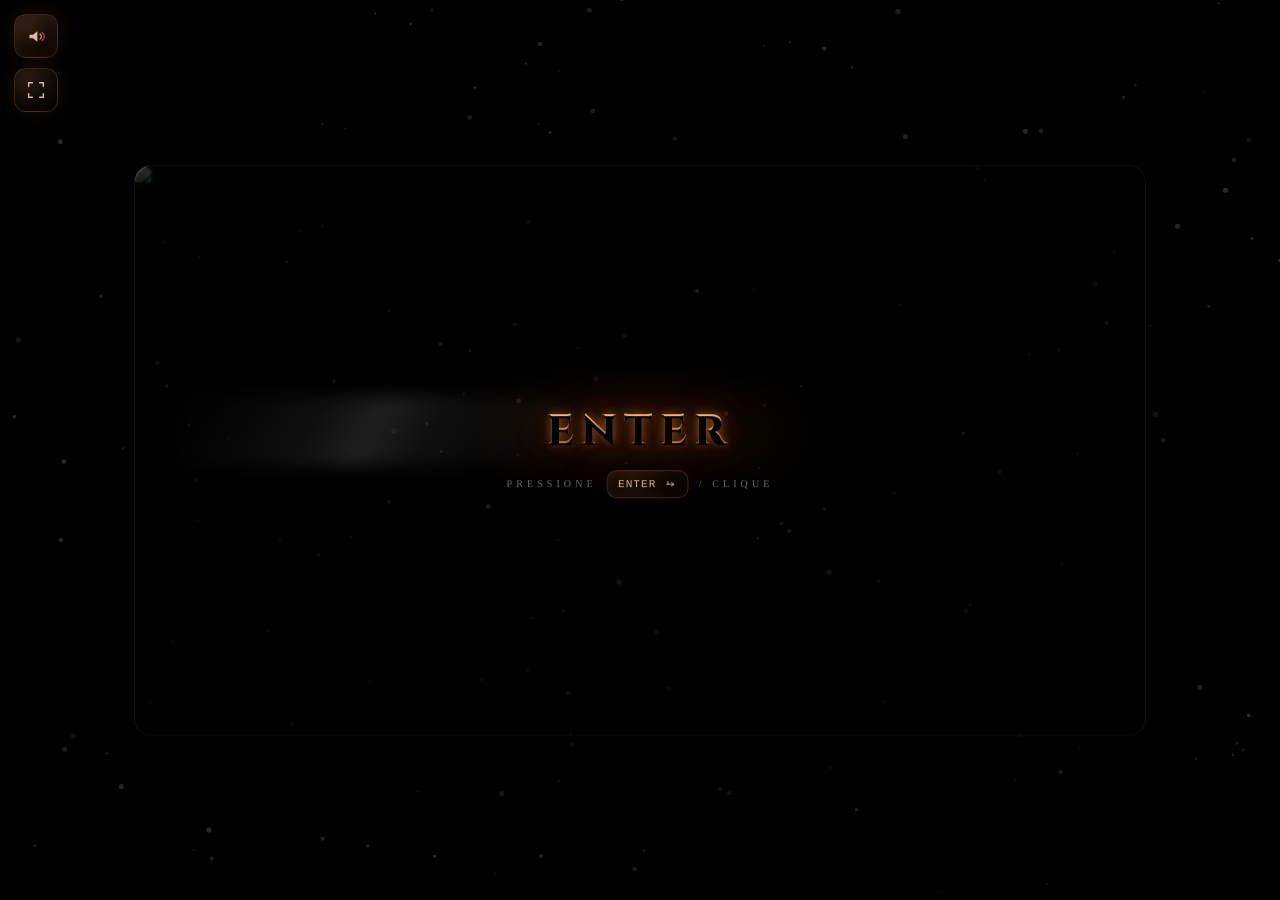
==== commit dcbb5724: "index.html" ====
--- a/index.html
+++ b/index.html
@@ -32,11 +32,10 @@
   opacity:1;
   filter:contrast(1.06) saturate(0.92) blur(3px) brightness(0.82);
 }
-body.scrollOpen #mainVideo{
+body.scrollOpen #mainVideo,
+body.adminOpen #mainVideo,
+body.socialOpen #mainVideo{
   filter:contrast(1.06) saturate(0.92) blur(6px) brightness(0.62);
-}
-body.adminOpen #mainVideo{
-  filter:contrast(1.06) saturate(0.92) blur(7px) brightness(0.56);
 }
 
 /* ===== ENTRY ===== */
@@ -296,20 +295,41 @@
   cursor:pointer;
 }
 
-/* ===== TOP-CENTER BUTTONS (Pergaminho + Admin) ===== */
-#topCenter{
+/* ===== FULLSCREEN (abaixo do volume) ===== */
+#screenCtrl{
   position:fixed;
-  left:50%;
+  left:14px;
+  top:68px;
+  z-index:60;
+  user-select:none;
+  transition: transform 200ms ease;
+}
+#grimoire.open + #screenCtrl{
+  transform: translateY(64px); /* desce quando abre o volume */
+}
+.screenBtn{
+  width:44px; height:44px;
+  border-radius:12px;
+  border:1px solid rgba(255,170,90,0.18);
+  background:
+    radial-gradient(circle at 30% 30%, rgba(255,140,70,0.12), rgba(0,0,0,0.80)),
+    linear-gradient(to bottom, rgba(255,255,255,0.05), rgba(0,0,0,0.55));
+  box-shadow:
+    0 14px 44px rgba(0,0,0,0.75),
+    0 0 22px rgba(255,140,70,0.12);
+  cursor:pointer;
+  display:grid;
+  place-items:center;
+  transition:transform .2s ease;
+}
+.screenBtn:hover{ transform:scale(1.05); }
+.screenBtn svg{ width:22px;height:22px; opacity:.9; }
+
+/* ===== TOP BTNS ===== */
+#scrollBtn, #adminBtn{
+  position:fixed;
   top:14px;
-  transform:translateX(-50%);
   z-index:60;
-  display:flex;
-  gap:10px;
-  align-items:center;
-  justify-content:center;
-  pointer-events:none; /* libera somente nos botões */
-}
-.topBtn{
   width:44px;height:44px;
   border-radius:12px;
   border:1px solid rgba(255,170,90,0.18);
@@ -326,16 +346,22 @@
   opacity:0;
   pointer-events:none;
 }
-body.entered .topBtn{ opacity:1; pointer-events:auto; }
-.topBtn:hover{ transform:scale(1.05); }
-.topBtn svg{ width:22px;height:22px; opacity:.9; }
-
-/* ===== MENU TOP-RIGHT (ORNAMENTADO) ===== */
-#rightMenu{
+#scrollBtn{ left:50%; transform:translateX(-50%); }
+#adminBtn{ left:calc(50% + 56px); }
+
+body.entered #scrollBtn,
+body.entered #adminBtn{ opacity:1; pointer-events:auto; }
+
+#scrollBtn:hover{ transform:translateX(-50%) scale(1.05); }
+#adminBtn:hover{ transform:scale(1.05); }
+
+#scrollBtn svg, #adminBtn svg{ width:22px;height:22px; opacity:.9; }
+
+/* ===== MENU TOP-RIGHT ===== */
+#menu{
   position:fixed;
-  right:14px;
-  top:14px;
-  z-index:60;
+  right:14px; top:14px;
+  z-index:65;
   user-select:none;
 }
 .menuBtn{
@@ -343,121 +369,82 @@
   border-radius:12px;
   border:1px solid rgba(255,170,90,0.18);
   background:
-    radial-gradient(circle at 30% 30%, rgba(255,140,70,0.15), rgba(0,0,0,0.82)),
-    linear-gradient(to bottom, rgba(255,255,255,0.05), rgba(0,0,0,0.58));
+    radial-gradient(circle at 30% 30%, rgba(255,140,70,0.12), rgba(0,0,0,0.80)),
+    linear-gradient(to bottom, rgba(255,255,255,0.05), rgba(0,0,0,0.55));
   box-shadow:
-    0 14px 44px rgba(0,0,0,0.78),
-    0 0 22px rgba(255,140,70,0.12),
-    inset 0 0 14px rgba(255,140,70,0.08);
+    0 14px 44px rgba(0,0,0,0.75),
+    0 0 22px rgba(255,140,70,0.12);
   cursor:pointer;
   display:grid;
   place-items:center;
-  transition:transform .2s ease;
+  transition:transform .2s ease, opacity .2s ease;
   opacity:0;
   pointer-events:none;
-  position:relative;
-  overflow:hidden;
 }
 body.entered .menuBtn{ opacity:1; pointer-events:auto; }
 .menuBtn:hover{ transform:scale(1.05); }
-.menuBtn::before{
-  content:"";
-  position:absolute; inset:-20px;
-  background: conic-gradient(from 140deg,
-    transparent 0%,
-    rgba(255,140,70,0.10) 18%,
-    rgba(255,255,255,0.10) 28%,
-    rgba(255,140,70,0.10) 38%,
-    transparent 55%,
-    rgba(255,140,70,0.08) 78%,
-    transparent 100%);
-  filter: blur(10px);
-  opacity:.55;
-  animation:spinRune 5.6s linear infinite;
-}
-@keyframes spinRune{ to{ transform:rotate(360deg); } }
-.menuBtn svg{ width:22px;height:22px; position:relative; z-index:1; opacity:.92; }
-
-.menuPanel{
+.menuBtn svg{ width:22px;height:22px; opacity:.9; }
+
+.menuDrop{
   position:absolute;
   right:0;
   top:54px;
-  width:240px;
+  min-width:190px;
   padding:10px;
   border-radius:14px;
-  border:1px solid rgba(255,170,90,0.18);
+  border:1px solid rgba(255,170,90,0.16);
   background:
-    radial-gradient(circle at 15% 10%, rgba(255,140,70,0.10), rgba(0,0,0,0.88)),
-    linear-gradient(to bottom, rgba(255,255,255,0.04), rgba(0,0,0,0.60));
+    radial-gradient(circle at 20% 20%, rgba(255,140,70,0.09), rgba(0,0,0,0.90)),
+    linear-gradient(to bottom, rgba(255,255,255,0.05), rgba(0,0,0,0.62));
   box-shadow:
-    0 26px 120px rgba(0,0,0,0.90),
-    inset 0 0 22px rgba(255,140,70,0.07);
-  transform-origin: 100% 0%;
-  transform: scale(0.92) translateY(10px);
+    0 28px 120px rgba(0,0,0,0.90),
+    inset 0 0 22px rgba(255,140,70,0.06);
   opacity:0;
+  transform: translateY(10px) scale(0.96);
   pointer-events:none;
-  transition:opacity 180ms ease, transform 220ms ease;
-}
-#rightMenu.open .menuPanel{ opacity:1; transform:scale(1) translateY(0); pointer-events:auto; }
-
-.menuTitle{
-  font-family:"Cinzel", serif;
-  font-weight:800;
-  letter-spacing:2px;
+  transition: opacity 160ms ease, transform 200ms ease;
+}
+#menu.open .menuDrop{
+  opacity:1;
+  transform: translateY(0px) scale(1);
+  pointer-events:auto;
+}
+.menuItem{
+  width:100%;
+  border:none;
+  cursor:pointer;
+  text-align:left;
+  padding:10px 10px;
+  border-radius:12px;
+  background:rgba(255,255,255,0.04);
+  color:rgba(255,255,255,0.78);
+  font-family: ui-monospace, SFMono-Regular, Menlo, Monaco, Consolas, "Liberation Mono", monospace;
+  letter-spacing:1px;
+  font-size:12px;
   text-transform:uppercase;
-  font-size:11px;
-  color:rgba(255,220,190,0.80);
-  opacity:.9;
-  margin:2px 2px 8px;
-}
-.menuItem{
   display:flex;
   align-items:center;
   gap:10px;
-  width:100%;
-  padding:10px 10px;
-  border-radius:12px;
-  border:1px solid rgba(255,170,90,0.14);
-  background:
-    radial-gradient(circle at 20% 30%, rgba(255,140,70,0.10), rgba(0,0,0,0.72));
-  color:rgba(255,235,210,0.86);
-  cursor:pointer;
-  font-family:"Cormorant Garamond", serif;
-  font-size:16px;
-  letter-spacing:0.4px;
-  transition:transform .15s ease, border-color .15s ease, filter .15s ease;
-}
-.menuItem:hover{
-  transform:translateY(-1px);
-  border-color: rgba(255,170,90,0.26);
-  filter:brightness(1.06);
-}
-.menuItem small{
-  display:block;
-  font-family: ui-monospace, SFMono-Regular, Menlo, Monaco, Consolas, "Liberation Mono", monospace;
-  font-size:11px;
-  letter-spacing:1px;
-  color:rgba(255,255,255,0.45);
-  margin-top:2px;
-}
-.menuItem .dot{
-  width:10px;height:10px;border-radius:50%;
-  background: radial-gradient(circle at 30% 30%, rgba(255,240,220,0.9), rgba(255,140,70,0.8) 55%, rgba(120,40,10,0.85));
-  box-shadow: 0 0 18px rgba(255,140,70,0.25);
-  flex:0 0 auto;
-}
-
-/* ===== OVERLAY DO PERGAMINHO ===== */
-#scrollOverlay{
+  transition: transform .16s ease, background .16s ease, opacity .16s ease;
+}
+.menuItem:hover{ transform: translateX(-2px); background:rgba(255,255,255,0.07); }
+.menuItem:active{ transform: translateX(0px) scale(.99); }
+.menuItem svg{ width:16px;height:16px; opacity:.9; }
+
+/* ===== OVERLAY BASE ===== */
+.overlay{
   position:fixed; inset:0;
   z-index:80;
   display:none;
 }
-body.scrollOpen #scrollOverlay{ display:block; }
-#scrollOverlay .dim{
+.overlay .dim{
   position:absolute; inset:0;
   background:rgba(0,0,0,0.55);
 }
+
+/* ===== PERGAMINHO ===== */
+#scrollOverlay{ z-index:80; display:none; }
+body.scrollOpen #scrollOverlay{ display:block; }
 .scroll{
   position:absolute;
   left:50%;
@@ -474,8 +461,6 @@
   transform:translate(-50%,-50%) scale(1);
   pointer-events:auto;
 }
-
-/* ===== PERGAMINHO ===== */
 .scrollPaper{
   position:absolute; inset:0;
   border-radius:18px;
@@ -521,17 +506,13 @@
     2% 86%, 1% 78%, 3% 70%, 1% 62%, 3% 54%, 1% 46%, 3% 38%, 1% 30%, 3% 22%, 1% 14%
   );
 }
-
-/* ===== FONTES DO PERGAMINHO ===== */
 .scrollInner{
   position:absolute; inset:0;
   padding:26px 30px 18px;
-
   font-family: "Cormorant Garamond", serif;
   color:rgba(35,18,8,0.90);
   text-shadow: 0 1px 0 rgba(255,255,255,0.18);
 }
-
 .scrollTop{
   display:flex;
   align-items:center;
@@ -549,7 +530,6 @@
   color:rgba(40,22,8,0.92);
   text-shadow:0 1px 0 rgba(255,255,255,0.25);
 }
-
 .scrollClose{
   border:none;
   background:transparent;
@@ -576,7 +556,6 @@
   outline-color: rgba(45,24,10,0.38);
   color:rgba(45,24,10,0.62);
 }
-
 .scrollBody{
   height:calc(100% - 44px);
   display:flex;
@@ -584,42 +563,27 @@
   gap:10px;
   overflow:hidden;
 }
-
-/* ===== V2: FONTE MAIS "PERGAMINHO" + NOMES MAIS DESTACADOS ===== */
 .scrollLog{
   flex:1;
   overflow:auto;
   padding-right:10px;
-  line-height:1.62;
-  font-size:17px;
-  letter-spacing:0.25px;
-  color:rgba(30,16,7,0.92);
-  filter: contrast(1.03);
-  font-family:"IM Fell English", serif; /* mais pergaminho */
-}
-.scrollLog .typeLine{ margin:0 0 10px 0; white-space:pre-wrap; }
-
+  line-height:1.55;
+  font-size:16px;
+  letter-spacing:0.2px;
+  color:rgba(35,18,8,0.90);
+  filter: contrast(1.02);
+}
 .scrollLog .who{
   font-family:"Cinzel", serif;
   font-weight:800;
-  letter-spacing:2px;
+  letter-spacing:0.8px;
   text-transform:uppercase;
-  color:rgba(40,18,8,0.92);
   margin-right:8px;
-  font-size:0.92em;
-  padding:3px 8px;
-  border-radius:999px;
-  display:inline-block;
-  transform: translateY(-1px);
-  background:
-    radial-gradient(circle at 30% 30%, rgba(255,255,255,0.18), rgba(0,0,0,0.06)),
-    linear-gradient(to bottom, rgba(180,120,60,0.12), rgba(0,0,0,0.05));
-  border:1px solid rgba(0,0,0,0.14);
-  box-shadow: inset 0 0 12px rgba(255,140,70,0.06);
-}
-.scrollLog .mestre{ color:rgba(70,34,12,0.90); }
-.scrollLog .shadow{ color:rgba(18,18,18,0.94); }
-.scrollLog .titan{ color:rgba(80,28,10,0.92); }
+  font-size:0.78em;
+}
+.scrollLog .mestre{ color:rgba(70,34,12,0.86); }
+.scrollLog .shadow{ color:rgba(20,20,20,0.92); }
+.scrollLog .titan{ color:rgba(55,25,10,0.86); }
 
 .scrollInputBar{
   display:flex;
@@ -645,10 +609,9 @@
   font-size:13px;
   color:rgba(20,10,0,0.92);
 }
-#cmdInput::placeholder{
-  color:rgba(20,10,0,0.45);
-}
-
+#cmdInput::placeholder{ color:rgba(20,10,0,0.45); }
+
+.typeLine{ margin:0 0 10px 0; white-space:pre-wrap; }
 .cursor{
   display:inline-block;
   width:10px;
@@ -664,7 +627,6 @@
   margin:0 0 10px 0;
   color:rgba(20,10,0,0.92);
   font-size:15px;
-  font-family:"Cormorant Garamond", serif;
 }
 .outputLine .sys{
   font-family:"IM Fell English", serif;
@@ -682,276 +644,399 @@
   100%{ filter:blur(0) contrast(1.06) saturate(.92); transform:scaleY(1); }
 }
 
-/* ===== ADMIN OVERLAY (Login + Dashboard) ===== */
-#adminOverlay{
-  position:fixed; inset:0;
-  z-index:85;
-  display:none;
-}
-body.adminOpen #adminOverlay{ display:block; }
-#adminOverlay .dim{
-  position:absolute; inset:0;
-  background:rgba(0,0,0,0.62);
-}
-.adminPanel{
+/* ===== SOCIAL MEDIA (livre do tema) ===== */
+#socialOverlay{ z-index:85; }
+body.socialOpen #socialOverlay{ display:block; }
+
+.smWrap{
   position:absolute;
   left:50%;
   top:50%;
-  transform:translate(-50%,-50%) scale(.94);
-  width:min(920px, 94vw);
-  height:min(560px, 82vh);
+  transform:translate(-50%,-50%) scale(.96);
+  width:min(520px, 92vw);
+  border-radius:22px;
+  background: rgba(18,18,20,0.84);
+  border:1px solid rgba(255,255,255,0.10);
+  box-shadow: 0 40px 180px rgba(0,0,0,0.78);
+  backdrop-filter: blur(14px);
   opacity:0;
-  transition:opacity 220ms ease, transform 320ms cubic-bezier(.12,.92,.12,1);
+  transition: opacity 220ms ease, transform 260ms ease;
   pointer-events:none;
-}
-body.adminOpen .adminPanel{
+  overflow:hidden;
+}
+body.socialOpen .smWrap{
   opacity:1;
   transform:translate(-50%,-50%) scale(1);
   pointer-events:auto;
 }
-
-/* “A e C infudido”: overlay escuro + painel pedra antigo */
-.adminStone{
-  position:absolute; inset:0;
-  border-radius:18px;
-  background:
-    radial-gradient(circle at 20% 15%, rgba(255,140,70,0.10), rgba(0,0,0,0.40) 38%, rgba(0,0,0,0.78) 100%),
-    radial-gradient(circle at 85% 20%, rgba(255,255,255,0.06), transparent 45%),
-    repeating-linear-gradient(135deg, rgba(255,255,255,0.04) 0 2px, rgba(0,0,0,0.00) 2px 7px),
-    linear-gradient(180deg, rgba(30,18,10,0.65), rgba(0,0,0,0.84));
-  border:1px solid rgba(255,170,90,0.16);
-  box-shadow:
-    0 50px 180px rgba(0,0,0,0.92),
-    inset 0 0 0 1px rgba(0,0,0,0.35),
-    inset 0 0 100px rgba(255,140,70,0.05);
-  overflow:hidden;
-}
-.adminStone::before{
+.smWrap::after{
   content:"";
-  position:absolute; inset:-40px;
-  background:
-    radial-gradient(circle at 50% 50%, rgba(255,140,70,0.10), transparent 55%),
-    conic-gradient(from 0deg,
-      rgba(255,140,70,0.10),
-      transparent 15%,
-      rgba(255,255,255,0.06) 25%,
-      transparent 35%,
-      rgba(255,140,70,0.08) 55%,
-      transparent 70%,
-      rgba(255,140,70,0.08) 90%,
-      transparent);
-  filter:blur(18px);
-  opacity:.55;
-  animation:spinRune 8.5s linear infinite;
-}
-.adminInner{
-  position:absolute; inset:0;
-  padding:22px 22px 18px;
-  color:rgba(255,235,210,0.88);
-  font-family:"Cormorant Garamond", serif;
-}
-.adminTop{
+  position:absolute;
+  inset:-40%;
+  background: linear-gradient(120deg,
+    transparent 0%,
+    rgba(255,255,255,0.10) 40%,
+    rgba(255,255,255,0.18) 50%,
+    rgba(255,255,255,0.10) 60%,
+    transparent 100%);
+  transform:translateX(-45%) rotate(8deg);
+  opacity:0;
+  pointer-events:none;
+}
+.smWrap:hover::after{
+  opacity:.9;
+  animation: smShine 1.15s ease-in-out;
+}
+@keyframes smShine{
+  0%{ transform:translateX(-45%) rotate(8deg); }
+  100%{ transform:translateX(45%) rotate(8deg); }
+}
+.smHead{
   display:flex;
   align-items:center;
   justify-content:space-between;
-  gap:12px;
-  margin-bottom:14px;
-}
-.adminTitle{
+  padding:18px 18px 8px;
+}
+.smTitle{
+  color:rgba(255,255,255,0.70);
+  font-family: ui-monospace, SFMono-Regular, Menlo, Monaco, Consolas, "Liberation Mono", monospace;
+  letter-spacing:2px;
+  font-size:12px;
+  text-transform:uppercase;
+}
+.smClose{
+  border:none;
+  cursor:pointer;
+  padding:8px 12px;
+  border-radius:999px;
+  background: rgba(255,255,255,0.06);
+  color:rgba(255,255,255,0.78);
+  border:1px solid rgba(255,255,255,0.10);
+  font-family: ui-monospace, SFMono-Regular, Menlo, Monaco, Consolas, "Liberation Mono", monospace;
+}
+.smClose:hover{ background: rgba(255,255,255,0.09); }
+
+.smBody{
+  padding:8px 18px 18px;
+  display:flex;
+  flex-direction:column;
+  gap:14px;
+}
+.smProfile{
+  display:flex;
+  flex-direction:column;
+  align-items:center;
+  text-align:center;
+  gap:10px;
+  padding:6px 6px 4px;
+}
+.smAvatar{
+  width:86px;height:86px;
+  border-radius:50%;
+  border:1px solid rgba(255,255,255,0.12);
+  box-shadow: 0 16px 60px rgba(0,0,0,0.65);
+  overflow:hidden;
+  background: rgba(255,255,255,0.06);
+}
+.smAvatar img{ width:100%;height:100%; object-fit:cover; display:block; }
+.smName{
+  font-size:38px;
+  letter-spacing:1px;
+  color:rgba(255,255,255,0.92);
+  font-family: system-ui, -apple-system, Segoe UI, Roboto, Arial, sans-serif;
+  font-weight:800;
+}
+.smBio{
+  color:rgba(255,255,255,0.70);
+  font-family: system-ui, -apple-system, Segoe UI, Roboto, Arial, sans-serif;
+  font-weight:600;
+  font-size:14px;
+}
+.smLoc{
+  display:inline-flex;
+  align-items:center;
+  gap:8px;
+  padding:7px 12px;
+  border-radius:999px;
+  background: rgba(255,255,255,0.06);
+  border:1px solid rgba(255,255,255,0.10);
+  color:rgba(255,255,255,0.75);
+  font-size:12px;
+  font-family: system-ui, -apple-system, Segoe UI, Roboto, Arial, sans-serif;
+}
+.smLoc svg{ width:14px;height:14px; opacity:.9; }
+
+.smIcons{ display:flex; justify-content:center; gap:10px; }
+.smIconBtn{
+  width:44px;height:44px;
+  border-radius:12px;
+  background: rgba(255,255,255,0.06);
+  border:1px solid rgba(255,255,255,0.10);
+  cursor:pointer;
+  display:grid;
+  place-items:center;
+  transition: transform .15s ease, filter .15s ease, background .15s ease;
+}
+.smIconBtn:hover{ transform: translateY(-1px); background: rgba(255,255,255,0.08); filter: brightness(1.05); }
+.smIconBtn:active{ transform: translateY(0px) scale(0.98); }
+.smIconBtn svg{ width:20px;height:20px; opacity:.88; }
+
+.smCard{
+  border-radius:18px;
+  padding:14px;
+  background: rgba(255,255,255,0.05);
+  border:1px solid rgba(255,255,255,0.10);
+  box-shadow: inset 0 0 22px rgba(0,0,0,0.35);
+  transition: transform .18s ease, box-shadow .18s ease;
+}
+.smCard:hover{
+  transform: translateY(-2px);
+  box-shadow: 0 26px 90px rgba(0,0,0,0.55);
+}
+.smCardTitle{
+  display:flex;
+  align-items:center;
+  justify-content:space-between;
+  color:rgba(255,255,255,0.65);
+  font-family: ui-monospace, SFMono-Regular, Menlo, Monaco, Consolas, "Liberation Mono", monospace;
+  letter-spacing:2px;
+  font-size:12px;
+  text-transform:uppercase;
+  margin-bottom:10px;
+}
+.smStatusPill{
+  display:inline-flex;
+  align-items:center;
+  gap:8px;
+  padding:6px 10px;
+  border-radius:999px;
+  background: rgba(255,255,255,0.06);
+  border:1px solid rgba(255,255,255,0.10);
+  color:rgba(255,255,255,0.78);
+  font-size:12px;
+  font-family: system-ui, -apple-system, Segoe UI, Roboto, Arial, sans-serif;
+}
+.smDot{ width:10px;height:10px; border-radius:50%; background:#888; }
+.smStatusPill[data-status="online"] .smDot{ background:#3bd671; }
+.smStatusPill[data-status="idle"] .smDot{ background:#f2c94c; }
+.smStatusPill[data-status="dnd"] .smDot{ background:#ff5b5b; }
+.smStatusPill[data-status="offline"] .smDot{ background:#777; }
+
+.smRow{ display:flex; align-items:center; gap:12px; }
+.smDiscIcon{
+  width:44px; height:44px;
+  border-radius:14px;
+  overflow:hidden;
+  background:rgba(255,255,255,0.06);
+  border:1px solid rgba(255,255,255,0.10);
+  box-shadow: inset 0 0 18px rgba(0,0,0,0.55);
+  display:grid;
+  place-items:center;
+  flex:0 0 auto;
+}
+#dAvatar{
+  width:100%;
+  height:100%;
+  display:none;
+  object-fit:cover;
+  border-radius:14px;
+}
+.smDiscText{ display:flex; flex-direction:column; gap:2px; }
+.smDiscName{
+  color:rgba(255,255,255,0.92);
+  font-family: system-ui, -apple-system, Segoe UI, Roboto, Arial, sans-serif;
+  font-weight:800;
+  font-size:14px;
+}
+.smDiscSub{
+  color:rgba(255,255,255,0.62);
+  font-family: system-ui, -apple-system, Segoe UI, Roboto, Arial, sans-serif;
+  font-weight:600;
+  font-size:12px;
+}
+.smFoot{
+  margin-top:8px;
+  text-align:center;
+  color:rgba(255,255,255,0.45);
+  font-family: ui-monospace, SFMono-Regular, Menlo, Monaco, Consolas, "Liberation Mono", monospace;
+  letter-spacing:1px;
+  font-size:11px;
+}
+
+/* ===== ADMIN ===== */
+#adminOverlay{ z-index:84; }
+body.adminOpen #adminOverlay{ display:block; }
+.adWrap{
+  position:absolute;
+  left:50%;
+  top:50%;
+  transform:translate(-50%,-50%) scale(.96);
+  width:min(980px, 94vw);
+  height:min(560px, 80vh);
+  border-radius:24px;
+  background:
+    radial-gradient(circle at 20% 20%, rgba(255,140,70,0.10), rgba(0,0,0,0.90)),
+    linear-gradient(to bottom, rgba(255,255,255,0.04), rgba(0,0,0,0.62));
+  border:1px solid rgba(255,170,90,0.16);
+  box-shadow: 0 40px 180px rgba(0,0,0,0.84);
+  backdrop-filter: blur(10px);
+  opacity:0;
+  transition: opacity 220ms ease, transform 260ms ease;
+  pointer-events:none;
+  overflow:hidden;
+}
+body.adminOpen .adWrap{
+  opacity:1;
+  transform:translate(-50%,-50%) scale(1);
+  pointer-events:auto;
+}
+.adHead{
+  display:flex;
+  align-items:center;
+  justify-content:space-between;
+  padding:18px 18px 8px;
+}
+.adTitle{
+  color:rgba(255,220,190,0.70);
   font-family:"Cinzel", serif;
   font-weight:800;
   letter-spacing:3px;
+  font-size:13px;
+  text-transform:uppercase;
+}
+.adClose{
+  border:none;
+  cursor:pointer;
+  padding:8px 12px;
+  border-radius:999px;
+  background: rgba(255,140,70,0.08);
+  color:rgba(255,220,190,0.82);
+  border:1px solid rgba(255,170,90,0.18);
+  font-family:"Cinzel", serif;
+  letter-spacing:2px;
+  font-weight:800;
+}
+.adClose:hover{ background: rgba(255,140,70,0.12); }
+
+.adGrid{
+  padding:10px 18px 18px;
+  display:grid;
+  grid-template-columns: 1.2fr .8fr;
+  gap:14px;
+  height:calc(100% - 58px);
+}
+.adCard{
+  border-radius:18px;
+  padding:16px;
+  background: rgba(0,0,0,0.35);
+  border:1px solid rgba(255,170,90,0.14);
+  box-shadow: inset 0 0 22px rgba(0,0,0,0.45);
+  overflow:auto;
+}
+.adCard h3{
+  font-family:"Cinzel", serif;
+  font-weight:800;
+  letter-spacing:2px;
   text-transform:uppercase;
   font-size:12px;
-  color:rgba(255,220,190,0.86);
-  text-shadow: 0 1px 0 rgba(0,0,0,0.55);
-}
-.adminClose{
-  border:none;
-  background:transparent;
-  padding:6px 10px;
+  color:rgba(255,220,190,0.72);
+  margin-bottom:10px;
+}
+.adMuted{
+  color:rgba(255,220,190,0.62);
+  font-family:"Cormorant Garamond", serif;
+  font-size:16px;
+  line-height:1.45;
+}
+.adLabel{
+  margin-top:12px;
+  font-family:"IM Fell English", serif;
+  font-style:italic;
+  letter-spacing:.8px;
+  color:rgba(255,220,190,0.70);
+}
+.adField{
+  width:100%;
+  margin-top:6px;
+  padding:12px 12px;
+  border-radius:12px;
+  border:1px solid rgba(255,170,90,0.16);
+  background: rgba(0,0,0,0.35);
+  color:rgba(255,220,190,0.92);
+  outline:none;
+  font-family: ui-monospace, SFMono-Regular, Menlo, Monaco, Consolas, "Liberation Mono", monospace;
+}
+.adField[readonly]{ opacity:0.85; }
+.adRow{
+  display:flex;
+  align-items:center;
+  gap:12px;
+  margin-top:12px;
+}
+.adBtn{
+  padding:10px 14px;
+  border-radius:12px;
+  border:1px solid rgba(255,170,90,0.18);
+  background: rgba(255,140,70,0.10);
+  color:rgba(255,220,190,0.88);
   cursor:pointer;
   font-family:"Cinzel", serif;
   font-weight:800;
   letter-spacing:2px;
   text-transform:uppercase;
-  font-size:12px;
+}
+.adBtn:hover{ background: rgba(255,140,70,0.14); }
+.adMsg{
+  flex:1;
   color:rgba(255,220,190,0.70);
-  outline: 2px solid rgba(255,170,90,0.20);
-  outline-offset: -2px;
-  border-radius:10px;
-  box-shadow: inset 0 0 0 1px rgba(0,0,0,0.25);
-  opacity:0.95;
-}
-.adminClose:hover{ opacity:1; outline-color: rgba(255,170,90,0.32); }
-
-.adminBody{
-  height:calc(100% - 52px);
+  font-family:"Cormorant Garamond", serif;
+  font-size:16px;
+}
+.adMsg.bad{ color:rgba(255,120,120,0.85); }
+.adMsg.good{ color:rgba(140,255,180,0.85); }
+
+.adStats{
   display:grid;
-  grid-template-columns: 1.05fr 0.95fr;
-  gap:14px;
-}
-@media (max-width: 860px){
-  .adminBody{ grid-template-columns:1fr; }
-}
-
-.adminCard{
+  grid-template-columns: 1fr 1fr;
+  gap:12px;
+}
+.stat{
   border-radius:16px;
+  padding:14px;
+  background: rgba(0,0,0,0.28);
   border:1px solid rgba(255,170,90,0.14);
-  background:
-    radial-gradient(circle at 20% 10%, rgba(255,140,70,0.10), rgba(0,0,0,0.62)),
-    linear-gradient(180deg, rgba(255,255,255,0.03), rgba(0,0,0,0.55));
-  box-shadow: inset 0 0 18px rgba(255,140,70,0.05);
-  padding:14px 14px 12px;
-  position:relative;
-  overflow:hidden;
-}
-.adminCard::after{
-  content:"";
-  position:absolute; inset:0;
-  background: radial-gradient(circle at 70% 30%, rgba(255,255,255,0.06), transparent 40%);
-  pointer-events:none;
-  opacity:.8;
-}
-
-.adminCard h3{
+}
+.stat .k{
   font-family:"Cinzel", serif;
   font-weight:800;
   letter-spacing:2px;
   text-transform:uppercase;
   font-size:11px;
-  color:rgba(255,220,190,0.82);
-  margin-bottom:10px;
-  position:relative;
-  z-index:1;
-}
-.adminCard p{
-  position:relative;
-  z-index:1;
-  color:rgba(255,235,210,0.78);
-  line-height:1.5;
-  font-size:16px;
-}
-
-.formRow{ display:flex; flex-direction:column; gap:8px; margin:10px 0; position:relative; z-index:1; }
-.formRow label{
-  font-family:"IM Fell English", serif;
-  font-style:italic;
-  letter-spacing:0.6px;
-  color:rgba(255,235,210,0.72);
-}
-.adminInput{
-  width:100%;
-  border-radius:12px;
-  border:1px solid rgba(255,170,90,0.18);
-  background:
-    radial-gradient(circle at 20% 20%, rgba(255,140,70,0.10), rgba(0,0,0,0.68));
-  padding:10px 12px;
-  outline:none;
-  color:rgba(255,240,220,0.92);
-  font-family: ui-monospace, SFMono-Regular, Menlo, Monaco, Consolas, "Liberation Mono", monospace;
-  font-size:13px;
-}
-.adminInput::placeholder{ color:rgba(255,255,255,0.35); }
-
-.adminActions{
-  display:flex; gap:10px; align-items:center; margin-top:12px; position:relative; z-index:1;
-}
-.adminBtn{
-  border:none;
-  cursor:pointer;
-  padding:10px 12px;
-  border-radius:12px;
+  color:rgba(255,220,190,0.62);
+}
+.stat .v{
+  margin-top:6px;
   font-family:"Cinzel", serif;
   font-weight:800;
-  letter-spacing:2px;
-  text-transform:uppercase;
-  font-size:11px;
-  color:rgba(255,235,210,0.88);
-  background:
-    radial-gradient(circle at 30% 30%, rgba(255,140,70,0.22), rgba(0,0,0,0.75));
-  border:1px solid rgba(255,170,90,0.22);
-  box-shadow: 0 16px 60px rgba(0,0,0,0.65), inset 0 0 14px rgba(255,140,70,0.08);
-}
-.adminBtn:hover{ filter:brightness(1.06); }
-.adminHint{
-  font-family:"IM Fell English", serif;
-  font-style:italic;
-  color:rgba(255,235,210,0.55);
-  font-size:14px;
-}
-
-.badgeErr{
-  margin-top:10px;
-  padding:8px 10px;
-  border-radius:12px;
-  border:1px solid rgba(255,120,80,0.22);
-  background: rgba(120,20,10,0.20);
-  color:rgba(255,220,210,0.88);
-  font-family:"IM Fell English", serif;
-  font-style:italic;
-  display:none;
-  position:relative;
-  z-index:1;
-}
-
-/* Dashboard */
-.metrics{
-  display:grid;
-  grid-template-columns: repeat(2, minmax(0,1fr));
-  gap:10px;
-  position:relative;
-  z-index:1;
-}
+  font-size:26px;
+  color:rgba(255,220,190,0.90);
+}
+.stat .s{
+  margin-top:2px;
+  font-family:"Cormorant Garamond", serif;
+  font-size:15px;
+  color:rgba(255,220,190,0.60);
+}
+
 @media (max-width: 860px){
-  .metrics{ grid-template-columns:1fr; }
-}
-.metric{
-  border-radius:14px;
-  padding:12px 12px 10px;
-  border:1px solid rgba(255,170,90,0.14);
-  background:
-    radial-gradient(circle at 20% 20%, rgba(255,140,70,0.12), rgba(0,0,0,0.62));
-  box-shadow: inset 0 0 18px rgba(255,140,70,0.05);
-}
-.metric .k{
-  font-family:"Cinzel", serif;
-  font-weight:800;
-  letter-spacing:2px;
-  text-transform:uppercase;
-  font-size:10px;
-  color:rgba(255,220,190,0.75);
-}
-.metric .v{
-  margin-top:6px;
-  font-family: ui-monospace, SFMono-Regular, Menlo, Monaco, Consolas, "Liberation Mono", monospace;
-  font-size:22px;
-  color:rgba(255,240,220,0.92);
-  text-shadow: 0 1px 0 rgba(0,0,0,0.55);
-}
-.metric .s{
-  margin-top:4px;
-  font-family:"IM Fell English", serif;
-  font-style:italic;
-  color:rgba(255,235,210,0.55);
-  font-size:13px;
-}
-.adminDivider{
-  height:1px;
-  background:linear-gradient(to right, transparent, rgba(255,170,90,0.22), transparent);
-  margin:12px 0;
-  position:relative;
-  z-index:1;
-}
-
+  .adGrid{ grid-template-columns: 1fr; }
+}
 @media (prefers-reduced-motion: reduce){
   .title, .sub{ animation:none; }
   .title::before{ display:none; }
-  .menuBtn::before, .adminStone::before{ animation:none; }
 }
 </style>
 </head>
-
 <body>
 
 <video id="mainVideo"
@@ -989,6 +1074,7 @@
   </div>
 </section>
 
+<!-- VOLUME -->
 <div id="grimoire" aria-label="Controle de volume">
   <button class="grimoireBtn" id="grimBtn" aria-label="Abrir controle de volume">
     <span class="grimoireIcon" aria-hidden="true">
@@ -1008,69 +1094,76 @@
   </div>
 </div>
 
-<!-- TOP CENTER: Pergaminho + Admin (lado a lado) -->
-<div id="topCenter" aria-label="Ações centrais">
-  <button class="topBtn" id="scrollBtn" aria-label="Abrir pergaminho (lore)">
+<!-- FULLSCREEN -->
+<div id="screenCtrl" aria-label="Tela cheia">
+  <button class="screenBtn" id="fsBtn" aria-label="Ativar/desativar tela cheia">
     <svg viewBox="0 0 24 24" fill="none">
-      <path d="M7 5h10v12a2 2 0 0 1-2 2H9a2 2 0 0 1-2-2V5Z" stroke="rgba(255,220,190,0.9)" stroke-width="1.6" />
-      <path d="M7 8h10" stroke="rgba(255,140,70,0.7)" stroke-width="1.4" stroke-linecap="round"/>
-      <path d="M7 11h8" stroke="rgba(255,140,70,0.55)" stroke-width="1.4" stroke-linecap="round"/>
-      <path d="M7 14h9" stroke="rgba(255,140,70,0.45)" stroke-width="1.4" stroke-linecap="round"/>
-    </svg>
-  </button>
-
-  <button class="topBtn" id="adminBtn" aria-label="Abrir painel confidencial (admin)">
-    <!-- Ícone tipo selo/olho -->
-    <svg viewBox="0 0 24 24" fill="none">
-      <path d="M12 4c4.6 0 8.5 3 10 8-1.5 5-5.4 8-10 8S3.5 17 2 12c1.5-5 5.4-8 10-8Z" stroke="rgba(255,220,190,0.9)" stroke-width="1.6"/>
-      <path d="M12 9.2a2.8 2.8 0 1 0 0 5.6 2.8 2.8 0 0 0 0-5.6Z" stroke="rgba(255,140,70,0.7)" stroke-width="1.6"/>
-      <path d="M12 2v2" stroke="rgba(255,140,70,0.55)" stroke-width="1.4" stroke-linecap="round"/>
-      <path d="M12 20v2" stroke="rgba(255,140,70,0.55)" stroke-width="1.4" stroke-linecap="round"/>
+      <path d="M8 4H4v4" stroke="rgba(255,220,190,0.9)" stroke-width="1.6" stroke-linecap="round"/>
+      <path d="M16 4h4v4" stroke="rgba(255,220,190,0.9)" stroke-width="1.6" stroke-linecap="round"/>
+      <path d="M8 20H4v-4" stroke="rgba(255,220,190,0.9)" stroke-width="1.6" stroke-linecap="round"/>
+      <path d="M16 20h4v-4" stroke="rgba(255,220,190,0.9)" stroke-width="1.6" stroke-linecap="round"/>
     </svg>
   </button>
 </div>
 
+<!-- PERGAMINHO BTN -->
+<button id="scrollBtn" aria-label="Abrir pergaminho (lore)">
+  <svg viewBox="0 0 24 24" fill="none">
+    <path d="M7 5h10v12a2 2 0 0 1-2 2H9a2 2 0 0 1-2-2V5Z" stroke="rgba(255,220,190,0.9)" stroke-width="1.6" />
+    <path d="M7 8h10" stroke="rgba(255,140,70,0.7)" stroke-width="1.4" stroke-linecap="round"/>
+    <path d="M7 11h8" stroke="rgba(255,140,70,0.55)" stroke-width="1.4" stroke-linecap="round"/>
+    <path d="M7 14h9" stroke="rgba(255,140,70,0.45)" stroke-width="1.4" stroke-linecap="round"/>
+  </svg>
+</button>
+
+<!-- ADMIN BTN -->
+<button id="adminBtn" aria-label="Abrir selo (admin)">
+  <svg viewBox="0 0 24 24" fill="none">
+    <path d="M12 3l7 4v6c0 5-3 8-7 8s-7-3-7-8V7l7-4Z" stroke="rgba(255,220,190,0.9)" stroke-width="1.6" />
+    <path d="M9.5 12l1.6 1.6L14.8 10" stroke="rgba(255,140,70,0.75)" stroke-width="1.6" stroke-linecap="round" stroke-linejoin="round"/>
+  </svg>
+</button>
+
 <!-- MENU TOP-RIGHT -->
-<div id="rightMenu" aria-label="Menu superior direito">
+<div id="menu" aria-label="Menu">
   <button class="menuBtn" id="menuBtn" aria-label="Abrir menu">
     <svg viewBox="0 0 24 24" fill="none">
-      <path d="M6 7h12" stroke="rgba(255,220,190,0.88)" stroke-width="1.8" stroke-linecap="round"/>
-      <path d="M6 12h12" stroke="rgba(255,140,70,0.78)" stroke-width="1.8" stroke-linecap="round"/>
-      <path d="M6 17h12" stroke="rgba(255,220,190,0.70)" stroke-width="1.8" stroke-linecap="round"/>
+      <path d="M5 7h14" stroke="rgba(255,220,190,0.9)" stroke-width="1.8" stroke-linecap="round"/>
+      <path d="M5 12h14" stroke="rgba(255,140,70,0.75)" stroke-width="1.8" stroke-linecap="round"/>
+      <path d="M5 17h14" stroke="rgba(255,220,190,0.75)" stroke-width="1.8" stroke-linecap="round"/>
     </svg>
   </button>
 
-  <div class="menuPanel" role="menu" aria-label="Opções">
-    <div class="menuTitle">Menu — Registros</div>
-
-    <button class="menuItem" id="miSocial" role="menuitem">
-      <span class="dot" aria-hidden="true"></span>
-      <span>
-        Redes Sociais
-        <small>(placeholder) abrir links</small>
-      </span>
+  <div class="menuDrop" role="menu" aria-label="Opções">
+    <button class="menuItem" id="openSocial" role="menuitem">
+      <svg viewBox="0 0 24 24" fill="none">
+        <path d="M12 12c2.2 0 4-1.8 4-4S14.2 4 12 4 8 5.8 8 8s1.8 4 4 4Z" stroke="rgba(255,220,190,0.9)" stroke-width="1.6"/>
+        <path d="M4 20c1.2-3.5 4.3-6 8-6s6.8 2.5 8 6" stroke="rgba(255,140,70,0.7)" stroke-width="1.6" stroke-linecap="round"/>
+      </svg>
+      Social Media
     </button>
 
-    <button class="menuItem" id="miArchive" role="menuitem">
-      <span class="dot" aria-hidden="true"></span>
-      <span>
-        Archive
-        <small>(placeholder) jogos / registros</small>
-      </span>
+    <button class="menuItem" id="openArchives" role="menuitem">
+      <svg viewBox="0 0 24 24" fill="none">
+        <path d="M4 7h16v13H4V7Z" stroke="rgba(255,220,190,0.9)" stroke-width="1.6"/>
+        <path d="M4 7l2-3h12l2 3" stroke="rgba(255,140,70,0.7)" stroke-width="1.6" stroke-linecap="round"/>
+      </svg>
+      Archives
     </button>
 
-    <button class="menuItem" id="miPlaylists" role="menuitem">
-      <span class="dot" aria-hidden="true"></span>
-      <span>
-        Playlists
-        <small>(placeholder) trilhas / sons</small>
-      </span>
+    <button class="menuItem" id="openPlaylists" role="menuitem">
+      <svg viewBox="0 0 24 24" fill="none">
+        <path d="M6 7h12" stroke="rgba(255,220,190,0.9)" stroke-width="1.8" stroke-linecap="round"/>
+        <path d="M6 12h12" stroke="rgba(255,140,70,0.7)" stroke-width="1.8" stroke-linecap="round"/>
+        <path d="M6 17h8" stroke="rgba(255,220,190,0.75)" stroke-width="1.8" stroke-linecap="round"/>
+      </svg>
+      Playlists
     </button>
   </div>
 </div>
 
-<!-- OVERLAY DO PERGAMINHO -->
-<div id="scrollOverlay" aria-hidden="true">
+<!-- PERGAMINHO -->
+<div id="scrollOverlay" class="overlay" aria-hidden="true">
   <div class="dim"></div>
 
   <div class="scroll" role="dialog" aria-label="Pergaminho">
@@ -1101,123 +1194,155 @@
   </div>
 </div>
 
-<!-- OVERLAY ADMIN (Login + Dashboard) -->
-<div id="adminOverlay" aria-hidden="true">
+<!-- ADMIN -->
+<div id="adminOverlay" class="overlay" aria-hidden="true">
   <div class="dim"></div>
 
-  <div class="adminPanel" role="dialog" aria-label="Painel confidencial">
-    <div class="adminStone">
-      <div class="adminInner">
-        <div class="adminTop">
-          <div class="adminTitle">Selo — Acesso Confidencial</div>
-          <button class="adminClose" id="adminClose">FECHAR</button>
+  <div class="adWrap" role="dialog" aria-label="Selo — Acesso confidencial">
+    <div class="adHead">
+      <div class="adTitle">Selo — Acesso confidencial</div>
+      <button class="adClose" id="adminClose">FECHAR</button>
+    </div>
+
+    <div class="adGrid">
+      <div class="adCard">
+        <h3>Portão do Selo</h3>
+        <div class="adMuted">Apenas aqueles marcados pelas sombras podem ler os registros.</div>
+
+        <div class="adLabel">Usuário</div>
+        <input class="adField" id="adminUser" value="Sombra" readonly>
+
+        <div class="adLabel">Senha</div>
+        <input class="adField" id="adminPass" type="password" placeholder="insira o selo de acesso">
+
+        <div class="adRow">
+          <button class="adBtn" id="adminEnter">Entrar</button>
+          <div class="adMsg" id="adminMsg"></div>
         </div>
 
-        <div class="adminBody">
-          <!-- LEFT: Login / Contexto -->
-          <div class="adminCard" id="loginCard">
-            <h3>Portão do Selo</h3>
-            <p>
-              Apenas aqueles marcados pelas sombras podem ler os registros.
-              <br><span style="opacity:.8;font-style:italic;font-family:'IM Fell English',serif">Erre a palavra… e o portão morde.</span>
-            </p>
-
-            <div class="formRow">
-              <label for="adminUser">Usuário</label>
-              <input class="adminInput" id="adminUser" autocomplete="off" placeholder="insira o nome marcado">
-            </div>
-
-            <div class="formRow">
-              <label for="adminPass">Senha</label>
-              <input class="adminInput" id="adminPass" type="password" autocomplete="off" placeholder="insira o selo de acesso">
-            </div>
-
-            <div class="adminActions">
-              <button class="adminBtn" id="adminLogin">ENTRAR</button>
-              <div class="adminHint">Dica: o nome do protagonista…</div>
-            </div>
-
-            <div class="badgeErr" id="adminErr">Acesso negado. As sombras não reconhecem você.</div>
-
-            <div class="adminDivider"></div>
-            <p style="opacity:.72;font-size:14px;">
-              <span style="font-family:ui-monospace, SFMono-Regular, Menlo, Monaco, Consolas, 'Liberation Mono', monospace;">Obs:</span>
-              Estes números são <b>locais</b> (contam neste navegador). Depois a gente liga em algo real se você quiser.
-            </p>
+        <div class="adMuted" style="margin-top:12px; opacity:.85">
+          Obs: estes números são locais (contam neste navegador).
+        </div>
+      </div>
+
+      <div class="adCard" id="adminPanel" style="display:none;">
+        <h3>Registros do Portal</h3>
+
+        <div class="adStats">
+          <div class="stat">
+            <div class="k">Visitas</div>
+            <div class="v" id="stVisits">0</div>
+            <div class="s">quantas vezes abriram o site</div>
           </div>
-
-          <!-- RIGHT: Dashboard -->
-          <div class="adminCard" id="dashCard">
-            <h3>Registros do Portal</h3>
-
-            <div class="metrics">
-              <div class="metric">
-                <div class="k">Visitas</div>
-                <div class="v" id="mVisits">—</div>
-                <div class="s">quantas vezes abriram o selo</div>
-              </div>
-
-              <div class="metric">
-                <div class="k">ENTER acionado</div>
-                <div class="v" id="mEnter">—</div>
-                <div class="s">quantas vezes “entraram”</div>
-              </div>
-
-              <div class="metric">
-                <div class="k">Pergaminho aberto</div>
-                <div class="v" id="mScroll">—</div>
-                <div class="s">quantas vezes ouviram as vozes</div>
-              </div>
-
-              <div class="metric">
-                <div class="k">Sessões admin</div>
-                <div class="v" id="mAdmin">—</div>
-                <div class="s">quantas vezes acessaram o painel</div>
-              </div>
-            </div>
-
-            <div class="adminDivider"></div>
-
-            <p id="dashLockNote" style="opacity:.72;">
-              Bloqueado. Insira o usuário e a senha para revelar os registros.
-            </p>
-
-            <p id="dashUnlockedNote" style="display:none; opacity:.82;">
-              Acesso concedido. Os registros foram revelados.
-              <br><span style="opacity:.7;font-style:italic;font-family:'IM Fell English',serif">Aqui a gente vai enfiar um monte de coisa na V2.</span>
-            </p>
+          <div class="stat">
+            <div class="k">Enter acionado</div>
+            <div class="v" id="stEnter">0</div>
+            <div class="s">quantas vezes “entraram”</div>
+          </div>
+          <div class="stat">
+            <div class="k">Pergaminho aberto</div>
+            <div class="v" id="stScroll">0</div>
+            <div class="s">quantas vezes ouviram as vozes</div>
+          </div>
+          <div class="stat">
+            <div class="k">Sessões admin</div>
+            <div class="v" id="stAdmin">0</div>
+            <div class="s">quantas vezes acessaram o painel</div>
           </div>
         </div>
 
+        <div class="adMuted" style="margin-top:14px;">
+          Liberado. Aqui vai virar teu dashboard “confidencial” na V2.1+.
+        </div>
       </div>
     </div>
   </div>
 </div>
 
+<!-- SOCIAL MEDIA -->
+<div id="socialOverlay" class="overlay" aria-hidden="true">
+  <div class="dim"></div>
+
+  <div class="smWrap" role="dialog" aria-label="Social Media">
+    <div class="smHead">
+      <div class="smTitle">SOCIAL MEDIA</div>
+      <button class="smClose" id="socialClose">FECHAR</button>
+    </div>
+
+    <div class="smBody">
+      <div class="smProfile">
+        <div class="smAvatar">
+          <img src="https://files.catbox.moe/5lkce6.gif" alt="Allz avatar">
+        </div>
+
+        <div class="smName">Allz</div>
+        <div class="smBio">awake and unafraid</div>
+
+        <div class="smLoc">
+          <svg viewBox="0 0 24 24" fill="none">
+            <path d="M12 21s7-4.5 7-11a7 7 0 1 0-14 0c0 6.5 7 11 7 11Z" stroke="rgba(255,255,255,0.75)" stroke-width="1.6"/>
+            <path d="M12 11.2a2 2 0 1 0 0-4 2 2 0 0 0 0 4Z" fill="rgba(255,255,255,0.75)"/>
+          </svg>
+          purgatório
+        </div>
+      </div>
+
+      <div class="smCard">
+        <div class="smCardTitle">
+          <span>Discord Status</span>
+          <span class="smStatusPill" id="dPill" data-status="offline">
+            <span class="smDot"></span>
+            <span id="dStatusTxt">Offline</span>
+          </span>
+        </div>
+
+        <div class="smRow">
+          <div class="smDiscIcon" aria-hidden="true">
+            <img id="dAvatar" alt="Discord avatar">
+            <svg id="dAvatarFallback" viewBox="0 0 24 24" fill="none">
+              <path d="M16.5 7.5c-1.1-.8-2.3-1.3-3.6-1.5l-.4.7c-1.3-.2-2.7-.2-4 0l-.4-.7c-1.3.2-2.5.7-3.6 1.5C2.3 10.7 2 13.8 2.1 16.9c1.5 1.1 3.2 1.9 5 2.4l.9-1.5c-.6-.2-1.2-.5-1.7-.9l.4-.3c3.2 1.5 6.7 1.5 9.9 0l.4.3c-.5.4-1.1.7-1.7.9l.9 1.5c1.8-.5 3.5-1.3 5-2.4.2-3.1-.1-6.2-2.6-9.4Z"
+                    stroke="rgba(255,255,255,0.55)" stroke-width="1.2" />
+              <path d="M9 14.2c.6 0 1-.6 1-1.2s-.4-1.2-1-1.2-1 .6-1 1.2.4 1.2 1 1.2Zm6 0c.6 0 1-.6 1-1.2s-.4-1.2-1-1.2-1 .6-1 1.2.4 1.2 1 1.2Z"
+                    fill="rgba(255,255,255,0.65)"/>
+            </svg>
+          </div>
+
+          <div class="smDiscText">
+            <div class="smDiscName" id="dUserLine">Allz · allzz.exe</div>
+            <div class="smDiscSub" id="dSubLine">status local (aguardando API)</div>
+          </div>
+        </div>
+
+        <div class="smFoot" id="dTime">ATUALIZADO ÀS --:--</div>
+      </div>
+    </div>
+  </div>
+</div>
 <script>
 const entry = document.getElementById("entry");
 const mainVideo = document.getElementById("mainVideo");
 const bgAudio = document.getElementById("bgAudio");
 
-/* ===== METRICS (LOCAL) ===== */
-const METRICS_KEY = "sf2_metrics_v2";
-function loadMetrics(){
-  try{
-    const raw = localStorage.getItem(METRICS_KEY);
-    if(raw) return JSON.parse(raw);
-  }catch(e){}
-  return { visits:0, enter:0, scrollOpen:0, admin:0 };
-}
-function saveMetrics(m){
-  try{ localStorage.setItem(METRICS_KEY, JSON.stringify(m)); }catch(e){}
-}
-const metrics = loadMetrics();
-metrics.visits += 1;
-saveMetrics(metrics);
-
 /* ===== VOLUME PADRÃO 8% ===== */
 let currentVol = 0.08;
 bgAudio.volume = currentVol;
+
+/* ===== CONTADORES (LOCAL) ===== */
+const LS = {
+  visits: "sf2_visits",
+  enter: "sf2_enter",
+  scroll: "sf2_scroll_open",
+  admin: "sf2_admin_sessions",
+};
+function bump(key){
+  const v = Number(localStorage.getItem(key) || "0") + 1;
+  localStorage.setItem(key, String(v));
+  return v;
+}
+function getCount(key){
+  return Number(localStorage.getItem(key) || "0");
+}
+bump(LS.visits);
 
 /* ===== CINZAS ===== */
 const canvas = document.getElementById("ashCanvas");
@@ -1268,10 +1393,7 @@
   if(started) return;
   started=true;
 
-  // métricas
-  metrics.enter += 1;
-  saveMetrics(metrics);
-
+  bump(LS.enter);
   document.body.classList.add("strikeOn");
 
   try{
@@ -1319,44 +1441,20 @@
   bgAudio.volume = currentVol;
 });
 
-/* ===== MENU TOP-RIGHT ===== */
-const rightMenu = document.getElementById("rightMenu");
-const menuBtn = document.getElementById("menuBtn");
-const miSocial = document.getElementById("miSocial");
-const miArchive = document.getElementById("miArchive");
-const miPlaylists = document.getElementById("miPlaylists");
-
-menuBtn.addEventListener("click",(e)=>{
+/* ===== FULLSCREEN ===== */
+const fsBtn = document.getElementById("fsBtn");
+async function toggleFullscreen(){
+  try{
+    if(!document.fullscreenElement){
+      await document.documentElement.requestFullscreen();
+    }else{
+      await document.exitFullscreen();
+    }
+  }catch(e){}
+}
+fsBtn.addEventListener("click", (e)=>{
   e.stopPropagation();
-  if(!document.body.classList.contains("entered")) return;
-  rightMenu.classList.toggle("open");
-});
-document.addEventListener("click",(e)=>{
-  if(!rightMenu.contains(e.target)) rightMenu.classList.remove("open");
-});
-
-function sysPing(msg){
-  // se o pergaminho estiver aberto, escreve lá; senão, abre e escreve
-  if(!document.body.classList.contains("entered")) return;
-  if(!document.body.classList.contains("scrollOpen")){
-    openScroll();
-    setTimeout(()=>writeOut(`<span class="sys">SISTEMA:</span> ${msg}`), 240);
-  }else{
-    writeOut(`<span class="sys">SISTEMA:</span> ${msg}`);
-  }
-}
-
-miSocial.addEventListener("click", ()=>{
-  rightMenu.classList.remove("open");
-  sysPing(`(placeholder) <b>Redes Sociais</b> será aberto aqui. Depois a gente liga com seus links reais.`);
-});
-miArchive.addEventListener("click", ()=>{
-  rightMenu.classList.remove("open");
-  sysPing(`(placeholder) <b>Archive</b>: registros de jogos / coleções / coisas suas. Em breve vira uma seção real.`);
-});
-miPlaylists.addEventListener("click", ()=>{
-  rightMenu.classList.remove("open");
-  sysPing(`(placeholder) <b>Playlists</b> será aberto aqui. Depois a gente coloca Spotify/YouTube/arquivos.`);
+  toggleFullscreen();
 });
 
 /* ===== PERGAMINHO ===== */
@@ -1373,26 +1471,19 @@
 let typedOnce = false;
 
 const loreLines = [
-  `<span class="who mestre">MESTRE</span> A arena está silenciosa... mas as sombras nunca dormem.`,
-  `<span class="who shadow">SHADOW</span> Eu sinto o vazio se abrindo. Algo me chama do outro lado.`,
-  `<span class="who titan">TITAN</span> Você acha que pode escapar? Eu já marquei seu destino.`,
-  `<span class="who mestre">MESTRE</span> Não responda ao medo. Use-o. Transforme-o em lâmina.`,
-  `<span class="who shadow">SHADOW</span> Então... eu entro. E se eu cair, que as sombras me devorem.`,
-  `<span class="who titan">TITAN</span> Venha. Eu quero ouvir seu silêncio gritar.`
+  `<span class="who mestre">MESTRE:</span> A arena está silenciosa... mas as sombras nunca dormem.`,
+  `<span class="who shadow">SHADOW:</span> Eu sinto o vazio se abrindo. Algo me chama do outro lado.`,
+  `<span class="who titan">TITAN:</span> Você acha que pode escapar? Eu já marquei seu destino.`,
+  `<span class="who mestre">MESTRE:</span> Não responda ao medo. Use-o. Transforme-o em lâmina.`,
+  `<span class="who shadow">SHADOW:</span> Então... eu entro. E se eu cair, que as sombras me devorem.`,
+  `<span class="who titan">TITAN:</span> Venha. Eu quero ouvir seu silêncio gritar.`
 ];
 
 function openScroll(){
   if(!document.body.classList.contains("entered")) return;
-  // se admin estiver aberto, fecha admin primeiro
-  if(document.body.classList.contains("adminOpen")) closeAdmin();
-
+  bump(LS.scroll);
   document.body.classList.add("scrollOpen");
   scrollOverlay.setAttribute("aria-hidden","false");
-
-  // métricas
-  metrics.scrollOpen += 1;
-  saveMetrics(metrics);
-
   setTimeout(()=>cmdInput.focus(), 80);
 
   if(!typedOnce){
@@ -1415,110 +1506,8 @@
   if(e.target.classList.contains("dim")) closeScroll();
 });
 
-/* ===== ADMIN ===== */
-const adminBtn = document.getElementById("adminBtn");
-const adminOverlay = document.getElementById("adminOverlay");
-const adminClose = document.getElementById("adminClose");
-
-const adminUser = document.getElementById("adminUser");
-const adminPass = document.getElementById("adminPass");
-const adminLogin = document.getElementById("adminLogin");
-const adminErr = document.getElementById("adminErr");
-
-const mVisits = document.getElementById("mVisits");
-const mEnter = document.getElementById("mEnter");
-const mScroll = document.getElementById("mScroll");
-const mAdmin = document.getElementById("mAdmin");
-
-const dashLockNote = document.getElementById("dashLockNote");
-const dashUnlockedNote = document.getElementById("dashUnlockedNote");
-
-const ADMIN_USER_OK = "sombra";
-const ADMIN_PASS_OK = "projeto26";
-
-let adminUnlocked = false;
-
-function updateDashboard(){
-  const m = loadMetrics();
-  mVisits.textContent = String(m.visits ?? 0);
-  mEnter.textContent = String(m.enter ?? 0);
-  mScroll.textContent = String(m.scrollOpen ?? 0);
-  mAdmin.textContent = String(m.admin ?? 0);
-
-  if(adminUnlocked){
-    dashLockNote.style.display = "none";
-    dashUnlockedNote.style.display = "block";
-  }else{
-    dashLockNote.style.display = "block";
-    dashUnlockedNote.style.display = "none";
-  }
-}
-
-function openAdmin(){
-  if(!document.body.classList.contains("entered")) return;
-
-  // se pergaminho estiver aberto, fecha
-  if(document.body.classList.contains("scrollOpen")) closeScroll();
-
-  document.body.classList.add("adminOpen");
-  adminOverlay.setAttribute("aria-hidden","false");
-  adminErr.style.display = "none";
-
-  // métrica admin (abrir painel)
-  metrics.admin += 1;
-  saveMetrics(metrics);
-
-  updateDashboard();
-  setTimeout(()=>adminUser.focus(), 90);
-}
-function closeAdmin(){
-  document.body.classList.remove("adminOpen");
-  adminOverlay.setAttribute("aria-hidden","true");
-}
-adminBtn.addEventListener("click",(e)=>{
-  e.stopPropagation();
-  openAdmin();
-});
-adminClose.addEventListener("click", closeAdmin);
-adminOverlay.addEventListener("click",(e)=>{
-  if(e.target.classList.contains("dim")) closeAdmin();
-});
-
-function attemptLogin(){
-  const u = (adminUser.value || "").trim().toLowerCase();
-  const p = (adminPass.value || "").trim().toLowerCase();
-
-  if(u === ADMIN_USER_OK && p === ADMIN_PASS_OK){
-    adminUnlocked = true;
-    adminErr.style.display = "none";
-    updateDashboard();
-  }else{
-    adminUnlocked = false;
-    adminErr.style.display = "block";
-    updateDashboard();
-  }
-}
-
-adminLogin.addEventListener("click", attemptLogin);
-adminPass.addEventListener("keydown", (e)=>{ if(e.key==="Enter") attemptLogin(); });
-adminUser.addEventListener("keydown", (e)=>{ if(e.key==="Enter") adminPass.focus(); });
-
-/* ===== HOTKEYS (ESC / T) ===== */
-document.addEventListener("keydown",(e)=>{
-  if(e.key === "Escape"){
-    if(document.body.classList.contains("scrollOpen")) closeScroll();
-    if(document.body.classList.contains("adminOpen")) closeAdmin();
-    rightMenu.classList.remove("open");
-  }
-  if(e.key.toLowerCase() === "t" && document.body.classList.contains("entered")){
-    openScroll();
-  }
-  if(e.key.toLowerCase() === "a" && document.body.classList.contains("entered")){
-    openAdmin();
-  }
-});
-
-/* ===== Terminal / Typing ===== */
+/* sem atalhos extras (T/ESC removidos) */
+
 function sleep(ms){ return new Promise(r=>setTimeout(r,ms)); }
 function scrollToBottom(){ scrollLog.scrollTop = scrollLog.scrollHeight; }
 
@@ -1594,7 +1583,7 @@
   const cmd = raw.toLowerCase();
 
   if(cmd === "ajuda" || cmd === "help" || cmd === "?"){
-    writeOut(`<span class="sys">COMANDOS:</span> <b>hub</b>, <b>arquivo</b>, <b>lore</b>, <b>admin</b>, <b>menu</b>, <b>fechar</b>`);
+    writeOut(`<span class="sys">COMANDOS:</span> <b>hub</b>, <b>arquivo</b>, <b>lore</b>, <b>fechar</b>`);
     return;
   }
   if(cmd === "fechar" || cmd === "close" || cmd === "exit"){
@@ -1602,22 +1591,12 @@
     setTimeout(closeScroll, 250);
     return;
   }
-  if(cmd === "admin"){
-    writeOut(`<span class="sys">SISTEMA:</span> Abrindo o <b>Painel Confidencial</b>...`);
-    setTimeout(openAdmin, 250);
-    return;
-  }
-  if(cmd === "menu"){
-    writeOut(`<span class="sys">SISTEMA:</span> Abrindo o <b>Menu</b>...`);
-    rightMenu.classList.add("open");
-    return;
-  }
   if(cmd === "hub"){
     writeOut(`<span class="sys">SISTEMA:</span> (placeholder) Abrindo HUB...`);
     return;
   }
   if(cmd === "arquivo" || cmd === "archive"){
-    writeOut(`<span class="sys">SISTEMA:</span> (placeholder) Abrindo ARCHIVE...`);
+    writeOut(`<span class="sys">SISTEMA:</span> (placeholder) Abrindo ARQUIVO...`);
     return;
   }
   if(cmd === "lore"){
@@ -1636,8 +1615,176 @@
           .replaceAll("'","&#039;");
 }
 
-/* ===== INIT DASHBOARD ===== */
-updateDashboard();
+/* ===== ADMIN ===== */
+const adminBtn = document.getElementById("adminBtn");
+const adminOverlay = document.getElementById("adminOverlay");
+const adminClose = document.getElementById("adminClose");
+const adminPass = document.getElementById("adminPass");
+const adminEnter = document.getElementById("adminEnter");
+const adminMsg = document.getElementById("adminMsg");
+const adminPanel = document.getElementById("adminPanel");
+
+const stVisits = document.getElementById("stVisits");
+const stEnter = document.getElementById("stEnter");
+const stScroll = document.getElementById("stScroll");
+const stAdmin = document.getElementById("stAdmin");
+
+const ADMIN_PASS = "Projeto26";
+
+function openAdmin(){
+  if(!document.body.classList.contains("entered")) return;
+  document.body.classList.add("adminOpen");
+  adminOverlay.setAttribute("aria-hidden","false");
+  adminMsg.textContent = "";
+  adminMsg.className = "adMsg";
+  adminPass.value = "";
+  adminPanel.style.display = "none";
+  setTimeout(()=>adminPass.focus(), 80);
+}
+function closeAdmin(){
+  document.body.classList.remove("adminOpen");
+  adminOverlay.setAttribute("aria-hidden","true");
+}
+adminBtn.addEventListener("click",(e)=>{
+  e.stopPropagation();
+  openAdmin();
+});
+adminClose.addEventListener("click", closeAdmin);
+adminOverlay.addEventListener("click",(e)=>{
+  if(e.target.classList.contains("dim")) closeAdmin();
+});
+
+function fillStats(){
+  stVisits.textContent = getCount(LS.visits);
+  stEnter.textContent = getCount(LS.enter);
+  stScroll.textContent = getCount(LS.scroll);
+  stAdmin.textContent = getCount(LS.admin);
+}
+adminEnter.addEventListener("click", ()=>{
+  const pass = adminPass.value.trim();
+  if(pass !== ADMIN_PASS){
+    adminMsg.textContent = "Acesso negado. As sombras não reconhecem você.";
+    adminMsg.className = "adMsg bad";
+    return;
+  }
+  bump(LS.admin);
+  fillStats();
+  adminPanel.style.display = "block";
+  adminMsg.textContent = "Acesso concedido.";
+  adminMsg.className = "adMsg good";
+});
+
+/* ===== MENU ===== */
+const menu = document.getElementById("menu");
+const menuBtn = document.getElementById("menuBtn");
+const openSocial = document.getElementById("openSocial");
+const openArchives = document.getElementById("openArchives");
+const openPlaylists = document.getElementById("openPlaylists");
+
+menuBtn.addEventListener("click",(e)=>{
+  e.stopPropagation();
+  menu.classList.toggle("open");
+});
+document.addEventListener("click",(e)=>{
+  if(!menu.contains(e.target)) menu.classList.remove("open");
+});
+
+/* ===== SOCIAL MEDIA ===== */
+const socialOverlay = document.getElementById("socialOverlay");
+const socialClose = document.getElementById("socialClose");
+
+function openSocialOverlay(){
+  if(!document.body.classList.contains("entered")) return;
+  document.body.classList.add("socialOpen");
+  socialOverlay.setAttribute("aria-hidden","false");
+  fetchLanyard();
+}
+function closeSocialOverlay(){
+  document.body.classList.remove("socialOpen");
+  socialOverlay.setAttribute("aria-hidden","true");
+}
+openSocial.addEventListener("click", ()=>{
+  menu.classList.remove("open");
+  openSocialOverlay();
+});
+openArchives.addEventListener("click", ()=>{
+  menu.classList.remove("open");
+  alert("(placeholder) Archives — entra na V2.1");
+});
+openPlaylists.addEventListener("click", ()=>{
+  menu.classList.remove("open");
+  alert("(placeholder) Playlists — entra na V2.1");
+});
+socialClose.addEventListener("click", closeSocialOverlay);
+socialOverlay.addEventListener("click",(e)=>{
+  if(e.target.classList.contains("dim")) closeSocialOverlay();
+});
+
+/* Discord (Lanyard) */
+const dPill = document.getElementById("dPill");
+const dStatusTxt = document.getElementById("dStatusTxt");
+const dUserLine = document.getElementById("dUserLine");
+const dSubLine = document.getElementById("dSubLine");
+const dTime = document.getElementById("dTime");
+const dAvatar = document.getElementById("dAvatar");
+const dAvatarFallback = document.getElementById("dAvatarFallback");
+
+const LANYARD_ID = "513830615225860096";
+const FORCED_USERNAME = "allzz.exe";
+
+function niceStatus(s){
+  if(s === "online") return "Online";
+  if(s === "idle") return "Ausente";
+  if(s === "dnd") return "Não perturbe";
+  return "Offline";
+}
+function nowHHMM(){
+  const now = new Date();
+  const hh = String(now.getHours()).padStart(2,"0");
+  const mm = String(now.getMinutes()).padStart(2,"0");
+  return `${hh}:${mm}`;
+}
+async function fetchLanyard(){
+  try{
+    const r = await fetch(`https://api.lanyard.rest/v1/users/${LANYARD_ID}`, { cache: "no-store" });
+    const j = await r.json();
+    const data = j && j.data ? j.data : null;
+    if(!data) return;
+
+    const status = data.discord_status || "offline";
+    dPill.setAttribute("data-status", status);
+    dStatusTxt.textContent = niceStatus(status);
+
+    const du = data.discord_user || {};
+    const display = du.global_name || du.display_name || du.username || "Allz";
+    dUserLine.textContent = `${display} · ${FORCED_USERNAME}`;
+
+    dSubLine.textContent = (status === "offline") ? "offline" : "ativo (Lanyard)";
+
+    if(du.id){
+      const fallbackIndex = (Number(du.discriminator || "0") % 5);
+      const defaultAvatar = `https://cdn.discordapp.com/embed/avatars/${fallbackIndex}.png`;
+
+      let avatarUrl = defaultAvatar;
+      if(du.avatar){
+        const isGif = String(du.avatar).startsWith("a_");
+        avatarUrl = `https://cdn.discordapp.com/avatars/${du.id}/${du.avatar}.${isGif ? "gif" : "png"}?size=128`;
+      }
+
+      dAvatar.src = avatarUrl;
+      dAvatar.style.display = "block";
+      dAvatarFallback.style.display = "none";
+    }else{
+      dAvatar.style.display = "none";
+      dAvatarFallback.style.display = "block";
+    }
+
+    dTime.textContent = `ATUALIZADO ÀS ${nowHHMM()}`;
+  }catch(e){}
+}
+setInterval(()=>{
+  if(document.body.classList.contains("socialOpen")) fetchLanyard();
+}, 15000);
 </script>
 
 </body>
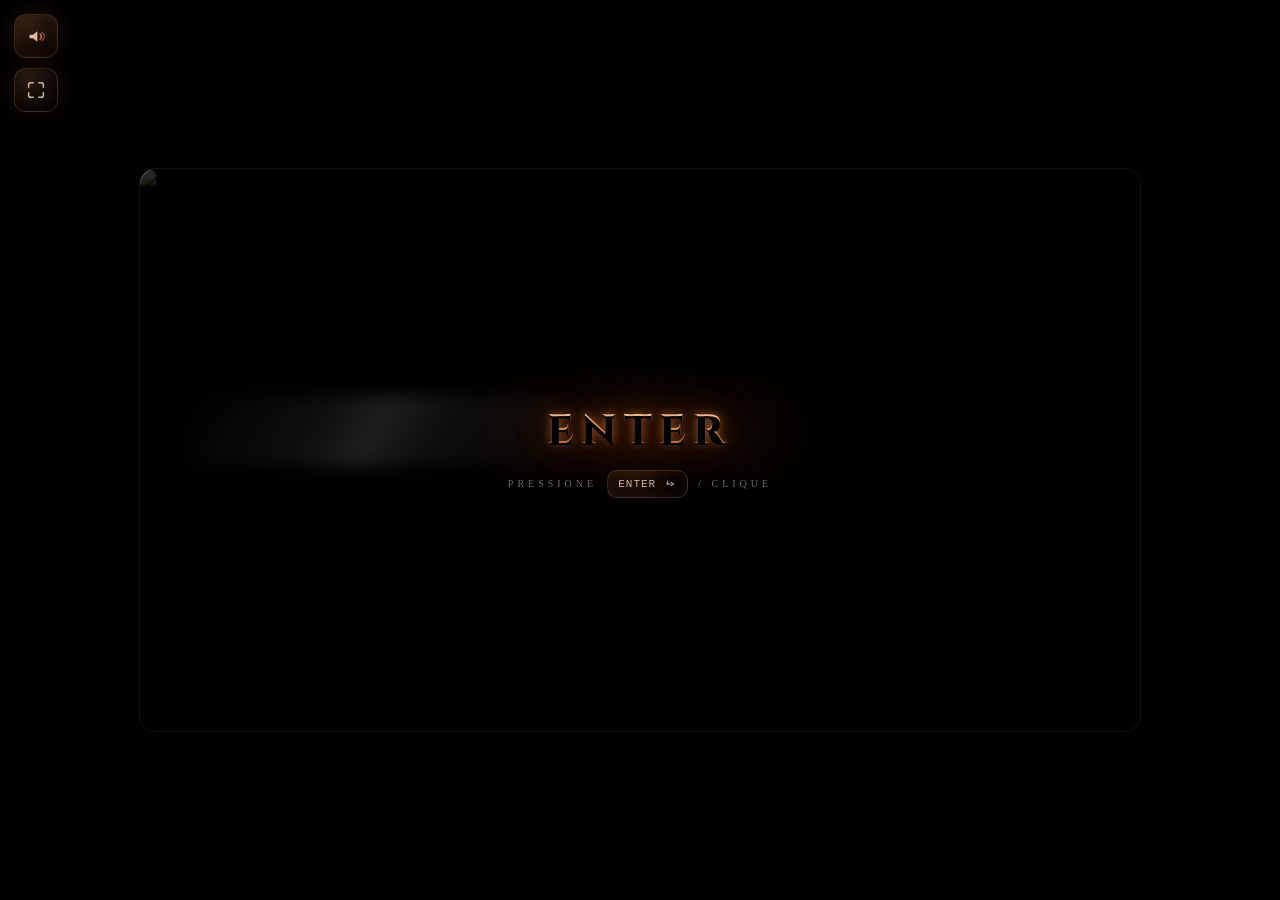
==== commit 9698abd7: "index.html" ====
--- a/index.html
+++ b/index.html
@@ -32,10 +32,12 @@
   opacity:1;
   filter:contrast(1.06) saturate(0.92) blur(3px) brightness(0.82);
 }
-body.scrollOpen #mainVideo,
-body.adminOpen #mainVideo,
+body.scrollOpen #mainVideo{
+  filter:contrast(1.06) saturate(0.92) blur(6px) brightness(0.62);
+}
+/* Social media aberto também escurece mais */
 body.socialOpen #mainVideo{
-  filter:contrast(1.06) saturate(0.92) blur(6px) brightness(0.62);
+  filter:contrast(1.06) saturate(0.92) blur(7px) brightness(0.52);
 }
 
 /* ===== ENTRY ===== */
@@ -296,19 +298,21 @@
 }
 
 /* ===== FULLSCREEN (abaixo do volume) ===== */
-#screenCtrl{
+#fsWrap{
   position:fixed;
   left:14px;
   top:68px;
   z-index:60;
   user-select:none;
-  transition: transform 200ms ease;
-}
-#grimoire.open + #screenCtrl{
-  transform: translateY(64px); /* desce quando abre o volume */
-}
-.screenBtn{
-  width:44px; height:44px;
+  transition: transform 220ms ease;
+}
+/* Quando o volume abrir, empurra o fullscreen pra baixo pra não ficar atrás */
+#grimoire.open ~ #fsWrap{
+  transform: translateY(70px);
+}
+
+.fsBtn{
+  width:44px;height:44px;
   border-radius:12px;
   border:1px solid rgba(255,170,90,0.18);
   background:
@@ -320,15 +324,17 @@
   cursor:pointer;
   display:grid;
   place-items:center;
-  transition:transform .2s ease;
-}
-.screenBtn:hover{ transform:scale(1.05); }
-.screenBtn svg{ width:22px;height:22px; opacity:.9; }
-
-/* ===== TOP BTNS ===== */
-#scrollBtn, #adminBtn{
+  transition:transform .2s ease, opacity .2s ease;
+}
+.fsBtn:hover{ transform:scale(1.05); }
+.fsBtn svg{ width:22px;height:22px; opacity:.9; }
+
+/* ===== BOTÃO DO PERGAMINHO (top-center) ===== */
+#scrollBtn{
   position:fixed;
+  left:50%;
   top:14px;
+  transform:translateX(-50%);
   z-index:60;
   width:44px;height:44px;
   border-radius:12px;
@@ -346,22 +352,42 @@
   opacity:0;
   pointer-events:none;
 }
-#scrollBtn{ left:50%; transform:translateX(-50%); }
-#adminBtn{ left:calc(50% + 56px); }
-
-body.entered #scrollBtn,
+body.entered #scrollBtn{ opacity:1; pointer-events:auto; }
+#scrollBtn:hover{ transform:translateX(-50%) scale(1.05); }
+#scrollBtn svg{ width:22px;height:22px; opacity:.9; }
+
+/* ===== BOTÃO ADMIN (ao lado do pergaminho) — V2.1 ===== */
+#adminBtn{
+  position:fixed;
+  left:calc(50% + 56px);
+  top:14px;
+  z-index:60;
+  width:44px;height:44px;
+  border-radius:12px;
+  border:1px solid rgba(255,170,90,0.18);
+  background:
+    radial-gradient(circle at 30% 30%, rgba(255,140,70,0.12), rgba(0,0,0,0.80)),
+    linear-gradient(to bottom, rgba(255,255,255,0.05), rgba(0,0,0,0.55));
+  box-shadow:
+    0 14px 44px rgba(0,0,0,0.75),
+    0 0 22px rgba(255,140,70,0.10);
+  cursor:pointer;
+  display:grid;
+  place-items:center;
+  transition:transform .2s ease, opacity .2s ease;
+  opacity:0;
+  pointer-events:none;
+}
 body.entered #adminBtn{ opacity:1; pointer-events:auto; }
-
-#scrollBtn:hover{ transform:translateX(-50%) scale(1.05); }
 #adminBtn:hover{ transform:scale(1.05); }
-
-#scrollBtn svg, #adminBtn svg{ width:22px;height:22px; opacity:.9; }
-
-/* ===== MENU TOP-RIGHT ===== */
-#menu{
+#adminBtn svg{ width:22px;height:22px; opacity:.9; }
+
+/* ===== MENU (top-right) ===== */
+#menuWrap{
   position:fixed;
-  right:14px; top:14px;
-  z-index:65;
+  right:14px;
+  top:14px;
+  z-index:70;
   user-select:none;
 }
 .menuBtn{
@@ -389,13 +415,13 @@
   position:absolute;
   right:0;
   top:54px;
-  min-width:190px;
+  width:220px;
   padding:10px;
   border-radius:14px;
   border:1px solid rgba(255,170,90,0.16);
   background:
-    radial-gradient(circle at 20% 20%, rgba(255,140,70,0.09), rgba(0,0,0,0.90)),
-    linear-gradient(to bottom, rgba(255,255,255,0.05), rgba(0,0,0,0.62));
+    radial-gradient(circle at 20% 20%, rgba(255,140,70,0.08), rgba(0,0,0,0.92)),
+    linear-gradient(to bottom, rgba(255,255,255,0.05), rgba(0,0,0,0.60));
   box-shadow:
     0 28px 120px rgba(0,0,0,0.90),
     inset 0 0 22px rgba(255,140,70,0.06);
@@ -404,7 +430,7 @@
   pointer-events:none;
   transition: opacity 160ms ease, transform 200ms ease;
 }
-#menu.open .menuDrop{
+#menuWrap.open .menuDrop{
   opacity:1;
   transform: translateY(0px) scale(1);
   pointer-events:auto;
@@ -414,37 +440,282 @@
   border:none;
   cursor:pointer;
   text-align:left;
-  padding:10px 10px;
+  padding:11px 10px;
   border-radius:12px;
   background:rgba(255,255,255,0.04);
-  color:rgba(255,255,255,0.78);
+  color:rgba(255,255,255,0.80);
   font-family: ui-monospace, SFMono-Regular, Menlo, Monaco, Consolas, "Liberation Mono", monospace;
   letter-spacing:1px;
   font-size:12px;
   text-transform:uppercase;
   display:flex;
   align-items:center;
+  justify-content:space-between;
   gap:10px;
-  transition: transform .16s ease, background .16s ease, opacity .16s ease;
+  transition: transform .16s ease, background .16s ease;
 }
 .menuItem:hover{ transform: translateX(-2px); background:rgba(255,255,255,0.07); }
-.menuItem:active{ transform: translateX(0px) scale(.99); }
-.menuItem svg{ width:16px;height:16px; opacity:.9; }
-
-/* ===== OVERLAY BASE ===== */
-.overlay{
+.menuItem .tag{
+  font-size:10px;
+  letter-spacing:1px;
+  opacity:.55;
+}
+
+/* ===== OVERLAY DO PERGAMINHO ===== */
+#scrollOverlay{
   position:fixed; inset:0;
   z-index:80;
   display:none;
 }
-.overlay .dim{
+body.scrollOpen #scrollOverlay{ display:block; }
+#scrollOverlay .dim{
   position:absolute; inset:0;
   background:rgba(0,0,0,0.55);
 }
 
-/* ===== PERGAMINHO ===== */
-#scrollOverlay{ z-index:80; display:none; }
-body.scrollOpen #scrollOverlay{ display:block; }
+/* ===== SOCIAL OVERLAY ===== */
+#socialOverlay{
+  position:fixed; inset:0;
+  z-index:90;
+  display:none;
+}
+body.socialOpen #socialOverlay{ display:block; }
+#socialOverlay .dim{
+  position:absolute; inset:0;
+  background:rgba(0,0,0,0.80); /* mais escuro */
+  backdrop-filter: blur(2px);
+  animation:dimIn 240ms ease both;
+}
+@keyframes dimIn{ from{opacity:0} to{opacity:1} }
+
+.smCard{
+  position:absolute;
+  left:50%;
+  top:50%;
+  transform:translate(-50%,-50%) scale(.94);
+  width:min(520px, 92vw);
+  border-radius:22px;
+  background: rgba(18,18,20,0.86);
+  border:1px solid rgba(255,255,255,0.10);
+  box-shadow: 0 40px 180px rgba(0,0,0,0.84);
+  backdrop-filter: blur(16px);
+  overflow:hidden;
+  opacity:0;
+  animation:smIn 320ms cubic-bezier(.12,.92,.12,1) both;
+}
+@keyframes smIn{
+  from{ opacity:0; transform:translate(-50%,-50%) scale(.92); filter:blur(10px); }
+  to{ opacity:1; transform:translate(-50%,-50%) scale(1); filter:blur(0); }
+}
+.smCard::after{
+  content:"";
+  position:absolute;
+  inset:-70%;
+  background: linear-gradient(120deg,
+    transparent 0%,
+    rgba(255,255,255,0.08) 40%,
+    rgba(255,255,255,0.16) 50%,
+    rgba(255,255,255,0.08) 60%,
+    transparent 100%);
+  transform:translateX(-45%) rotate(12deg);
+  opacity:0;
+  pointer-events:none;
+  animation:smShine 1.1s ease-in-out 120ms both;
+}
+@keyframes smShine{
+  0%{ opacity:0; transform:translateX(-45%) rotate(12deg); }
+  25%{ opacity:.9; }
+  100%{ opacity:0; transform:translateX(45%) rotate(12deg); }
+}
+
+.smHead{
+  display:flex;
+  align-items:center;
+  justify-content:space-between;
+  padding:18px 18px 12px;
+}
+.smTitle{
+  color:rgba(255,255,255,0.70);
+  font-family: ui-monospace, SFMono-Regular, Menlo, Monaco, Consolas, "Liberation Mono", monospace;
+  letter-spacing:2px;
+  font-size:12px;
+  text-transform:uppercase;
+}
+.smClose{
+  border:none;
+  cursor:pointer;
+  padding:8px 12px;
+  border-radius:999px;
+  background: rgba(255,255,255,0.06);
+  color:rgba(255,255,255,0.78);
+  border:1px solid rgba(255,255,255,0.10);
+  font-family: ui-monospace, SFMono-Regular, Menlo, Monaco, Consolas, "Liberation Mono", monospace;
+}
+.smClose:hover{ background: rgba(255,255,255,0.09); }
+
+.smBody{
+  padding:6px 18px 18px;
+  display:flex;
+  flex-direction:column;
+  gap:14px;
+}
+.smProfile{
+  display:flex;
+  flex-direction:column;
+  align-items:center;
+  text-align:center;
+  gap:10px;
+}
+.smAvatar{
+  width:86px;height:86px;
+  border-radius:50%;
+  border:1px solid rgba(255,255,255,0.12);
+  box-shadow: 0 16px 70px rgba(0,0,0,0.72);
+  overflow:hidden;
+  background: rgba(255,255,255,0.06);
+}
+.smAvatar img{ width:100%;height:100%; object-fit:cover; display:block; }
+.smName{
+  font-size:38px;
+  letter-spacing:1px;
+  color:rgba(255,255,255,0.92);
+  font-family: system-ui, -apple-system, Segoe UI, Roboto, Arial, sans-serif;
+  font-weight:800;
+}
+.smBio{
+  color:rgba(255,255,255,0.70);
+  font-family: system-ui, -apple-system, Segoe UI, Roboto, Arial, sans-serif;
+  font-weight:600;
+  font-size:14px;
+}
+.smLoc{
+  display:inline-flex;
+  align-items:center;
+  gap:8px;
+  padding:7px 12px;
+  border-radius:999px;
+  background: rgba(255,255,255,0.06);
+  border:1px solid rgba(255,255,255,0.10);
+  color:rgba(255,255,255,0.75);
+  font-size:12px;
+  font-family: system-ui, -apple-system, Segoe UI, Roboto, Arial, sans-serif;
+}
+.smLoc svg{ width:14px;height:14px; opacity:.9; }
+
+.smIcons{
+  display:flex;
+  justify-content:center;
+  gap:10px;
+  margin-top:6px;
+  flex-wrap:wrap;
+}
+.smIconBtn{
+  width:46px;height:46px;
+  border-radius:14px;
+  background: rgba(255,255,255,0.06);
+  border:1px solid rgba(255,255,255,0.10);
+  cursor:pointer;
+  display:grid;
+  place-items:center;
+  transition: transform .15s ease, filter .15s ease, background .15s ease;
+  position:relative;
+  overflow:hidden;
+  text-decoration:none;
+}
+.smIconBtn::after{
+  content:"";
+  position:absolute; inset:-80%;
+  background: radial-gradient(circle at 30% 30%, rgba(255,255,255,0.18), transparent 55%);
+  opacity:0;
+  transition:opacity .18s ease;
+}
+.smIconBtn:hover{
+  transform: translateY(-1px);
+  background: rgba(255,255,255,0.08);
+  filter: brightness(1.06);
+}
+.smIconBtn:hover::after{ opacity:1; }
+.smIconBtn:active{ transform: translateY(0px) scale(0.98); }
+.smIconBtn svg{ width:20px;height:20px; opacity:.9; }
+
+.smSection{
+  border-radius:18px;
+  padding:14px;
+  background: rgba(255,255,255,0.05);
+  border:1px solid rgba(255,255,255,0.10);
+  box-shadow: inset 0 0 22px rgba(0,0,0,0.35);
+}
+.smSectionTitle{
+  display:flex;
+  align-items:center;
+  justify-content:space-between;
+  color:rgba(255,255,255,0.65);
+  font-family: ui-monospace, SFMono-Regular, Menlo, Monaco, Consolas, "Liberation Mono", monospace;
+  letter-spacing:2px;
+  font-size:12px;
+  text-transform:uppercase;
+  margin-bottom:10px;
+}
+.smStatusPill{
+  display:inline-flex;
+  align-items:center;
+  gap:8px;
+  padding:6px 10px;
+  border-radius:999px;
+  background: rgba(255,255,255,0.06);
+  border:1px solid rgba(255,255,255,0.10);
+  color:rgba(255,255,255,0.78);
+  font-size:12px;
+  font-family: system-ui, -apple-system, Segoe UI, Roboto, Arial, sans-serif;
+}
+.smDot{ width:10px;height:10px; border-radius:50%; background:#777; }
+.smStatusPill[data-status="online"] .smDot{ background:#3bd671; }
+.smStatusPill[data-status="idle"] .smDot{ background:#f2c94c; }
+.smStatusPill[data-status="dnd"] .smDot{ background:#ff5b5b; }
+.smStatusPill[data-status="offline"] .smDot{ background:#777; }
+
+.smRow{ display:flex; align-items:center; gap:12px; }
+.smDiscIcon{
+  width:44px; height:44px;
+  border-radius:14px;
+  overflow:hidden;
+  background:rgba(255,255,255,0.06);
+  border:1px solid rgba(255,255,255,0.10);
+  box-shadow: inset 0 0 18px rgba(0,0,0,0.55);
+  display:grid;
+  place-items:center;
+  flex:0 0 auto;
+}
+#dAvatar{
+  width:100%;
+  height:100%;
+  display:none;
+  object-fit:cover;
+  border-radius:14px;
+}
+.smDiscText{ display:flex; flex-direction:column; gap:2px; }
+.smDiscName{
+  color:rgba(255,255,255,0.92);
+  font-family: system-ui, -apple-system, Segoe UI, Roboto, Arial, sans-serif;
+  font-weight:800;
+  font-size:14px;
+}
+.smDiscSub{
+  color:rgba(255,255,255,0.62);
+  font-family: system-ui, -apple-system, Segoe UI, Roboto, Arial, sans-serif;
+  font-weight:600;
+  font-size:12px;
+}
+.smFoot{
+  margin-top:8px;
+  text-align:center;
+  color:rgba(255,255,255,0.45);
+  font-family: ui-monospace, SFMono-Regular, Menlo, Monaco, Consolas, "Liberation Mono", monospace;
+  letter-spacing:1px;
+  font-size:11px;
+}
+
+/* ===== RESTO DO CSS DO PERGAMINHO (igual ao seu) ===== */
 .scroll{
   position:absolute;
   left:50%;
@@ -461,6 +732,8 @@
   transform:translate(-50%,-50%) scale(1);
   pointer-events:auto;
 }
+
+/* ===== PERGAMINHO ===== */
 .scrollPaper{
   position:absolute; inset:0;
   border-radius:18px;
@@ -506,13 +779,17 @@
     2% 86%, 1% 78%, 3% 70%, 1% 62%, 3% 54%, 1% 46%, 3% 38%, 1% 30%, 3% 22%, 1% 14%
   );
 }
+
+/* ===== FONTES DO PERGAMINHO ===== */
 .scrollInner{
   position:absolute; inset:0;
   padding:26px 30px 18px;
+
   font-family: "Cormorant Garamond", serif;
   color:rgba(35,18,8,0.90);
   text-shadow: 0 1px 0 rgba(255,255,255,0.18);
 }
+
 .scrollTop{
   display:flex;
   align-items:center;
@@ -530,6 +807,7 @@
   color:rgba(40,22,8,0.92);
   text-shadow:0 1px 0 rgba(255,255,255,0.25);
 }
+
 .scrollClose{
   border:none;
   background:transparent;
@@ -556,6 +834,7 @@
   outline-color: rgba(45,24,10,0.38);
   color:rgba(45,24,10,0.62);
 }
+
 .scrollBody{
   height:calc(100% - 44px);
   display:flex;
@@ -563,6 +842,7 @@
   gap:10px;
   overflow:hidden;
 }
+
 .scrollLog{
   flex:1;
   overflow:auto;
@@ -573,14 +853,19 @@
   color:rgba(35,18,8,0.90);
   filter: contrast(1.02);
 }
+
+/* ===== NOMES MENORES ===== */
 .scrollLog .who{
-  font-family:"Cinzel", serif;
-  font-weight:800;
-  letter-spacing:0.8px;
+  font-family:"IM Fell English", serif;
+  font-weight:400;
+  font-style:italic;
+  letter-spacing:0.6px;
   text-transform:uppercase;
-  margin-right:8px;
-  font-size:0.78em;
-}
+  color:rgba(60,28,10,0.86);
+  margin-right:6px;
+  font-size: 0.90em;
+}
+
 .scrollLog .mestre{ color:rgba(70,34,12,0.86); }
 .scrollLog .shadow{ color:rgba(20,20,20,0.92); }
 .scrollLog .titan{ color:rgba(55,25,10,0.86); }
@@ -609,7 +894,9 @@
   font-size:13px;
   color:rgba(20,10,0,0.92);
 }
-#cmdInput::placeholder{ color:rgba(20,10,0,0.45); }
+#cmdInput::placeholder{
+  color:rgba(20,10,0,0.45);
+}
 
 .typeLine{ margin:0 0 10px 0; white-space:pre-wrap; }
 .cursor{
@@ -644,67 +931,65 @@
   100%{ filter:blur(0) contrast(1.06) saturate(.92); transform:scaleY(1); }
 }
 
-/* ===== SOCIAL MEDIA (livre do tema) ===== */
-#socialOverlay{ z-index:85; }
-body.socialOpen #socialOverlay{ display:block; }
-
-.smWrap{
+@media (prefers-reduced-motion: reduce){
+  .title, .sub{ animation:none; }
+  .title::before{ display:none; }
+}
+
+/* =========================================================
+   PLAYLISTS OVERLAY — V2.1 (novo)
+========================================================= */
+#playlistsOverlay{
+  position:fixed; inset:0;
+  z-index:95;
+  display:none;
+}
+body.playlistsOpen #playlistsOverlay{ display:block; }
+body.playlistsOpen #mainVideo{
+  filter:contrast(1.06) saturate(0.92) blur(8px) brightness(0.45);
+}
+#playlistsOverlay .dim{
+  position:absolute; inset:0;
+  background:rgba(0,0,0,0.86);
+  backdrop-filter: blur(3px);
+  animation:dimIn 240ms ease both;
+}
+
+.plCard{
   position:absolute;
   left:50%;
   top:50%;
-  transform:translate(-50%,-50%) scale(.96);
-  width:min(520px, 92vw);
+  transform:translate(-50%,-50%) scale(.94);
+  width:min(1100px, 94vw);
+  height:min(680px, 90vh);
   border-radius:22px;
-  background: rgba(18,18,20,0.84);
+  background: rgba(16,16,18,0.92);
   border:1px solid rgba(255,255,255,0.10);
-  box-shadow: 0 40px 180px rgba(0,0,0,0.78);
-  backdrop-filter: blur(14px);
+  box-shadow: 0 55px 220px rgba(0,0,0,0.92);
+  backdrop-filter: blur(18px);
+  overflow:hidden;
   opacity:0;
-  transition: opacity 220ms ease, transform 260ms ease;
-  pointer-events:none;
-  overflow:hidden;
-}
-body.socialOpen .smWrap{
-  opacity:1;
-  transform:translate(-50%,-50%) scale(1);
-  pointer-events:auto;
-}
-.smWrap::after{
-  content:"";
-  position:absolute;
-  inset:-40%;
-  background: linear-gradient(120deg,
-    transparent 0%,
-    rgba(255,255,255,0.10) 40%,
-    rgba(255,255,255,0.18) 50%,
-    rgba(255,255,255,0.10) 60%,
-    transparent 100%);
-  transform:translateX(-45%) rotate(8deg);
-  opacity:0;
-  pointer-events:none;
-}
-.smWrap:hover::after{
-  opacity:.9;
-  animation: smShine 1.15s ease-in-out;
-}
-@keyframes smShine{
-  0%{ transform:translateX(-45%) rotate(8deg); }
-  100%{ transform:translateX(45%) rotate(8deg); }
-}
-.smHead{
+  animation:plIn 320ms cubic-bezier(.12,.92,.12,1) both;
+}
+@keyframes plIn{
+  from{ opacity:0; transform:translate(-50%,-50%) scale(.92); filter:blur(10px); }
+  to{ opacity:1; transform:translate(-50%,-50%) scale(1); filter:blur(0); }
+}
+.plHead{
   display:flex;
   align-items:center;
   justify-content:space-between;
-  padding:18px 18px 8px;
-}
-.smTitle{
+  padding:18px 18px 12px;
+  border-bottom:1px solid rgba(255,255,255,0.06);
+}
+.plTitle{
   color:rgba(255,255,255,0.70);
   font-family: ui-monospace, SFMono-Regular, Menlo, Monaco, Consolas, "Liberation Mono", monospace;
   letter-spacing:2px;
   font-size:12px;
   text-transform:uppercase;
 }
-.smClose{
+.plClose{
   border:none;
   cursor:pointer;
   padding:8px 12px;
@@ -714,194 +999,129 @@
   border:1px solid rgba(255,255,255,0.10);
   font-family: ui-monospace, SFMono-Regular, Menlo, Monaco, Consolas, "Liberation Mono", monospace;
 }
-.smClose:hover{ background: rgba(255,255,255,0.09); }
-
-.smBody{
-  padding:8px 18px 18px;
+.plClose:hover{ background: rgba(255,255,255,0.09); }
+
+.plBody{
+  height:calc(100% - 58px);
+  display:grid;
+  grid-template-columns: 280px 1fr;
+}
+.plList{
+  padding:14px;
+  border-right:1px solid rgba(255,255,255,0.06);
+  overflow:auto;
   display:flex;
   flex-direction:column;
-  gap:14px;
-}
-.smProfile{
-  display:flex;
-  flex-direction:column;
-  align-items:center;
-  text-align:center;
   gap:10px;
-  padding:6px 6px 4px;
-}
-.smAvatar{
-  width:86px;height:86px;
-  border-radius:50%;
-  border:1px solid rgba(255,255,255,0.12);
-  box-shadow: 0 16px 60px rgba(0,0,0,0.65);
-  overflow:hidden;
-  background: rgba(255,255,255,0.06);
-}
-.smAvatar img{ width:100%;height:100%; object-fit:cover; display:block; }
-.smName{
-  font-size:38px;
-  letter-spacing:1px;
-  color:rgba(255,255,255,0.92);
+}
+.plItem{
+  width:100%;
+  border:none;
+  cursor:pointer;
+  text-align:left;
+  padding:12px 12px;
+  border-radius:16px;
+  background:rgba(255,255,255,0.05);
+  border:1px solid rgba(255,255,255,0.08);
+  color:rgba(255,255,255,0.86);
   font-family: system-ui, -apple-system, Segoe UI, Roboto, Arial, sans-serif;
   font-weight:800;
-}
-.smBio{
-  color:rgba(255,255,255,0.70);
-  font-family: system-ui, -apple-system, Segoe UI, Roboto, Arial, sans-serif;
-  font-weight:600;
-  font-size:14px;
-}
-.smLoc{
-  display:inline-flex;
-  align-items:center;
-  gap:8px;
-  padding:7px 12px;
-  border-radius:999px;
-  background: rgba(255,255,255,0.06);
-  border:1px solid rgba(255,255,255,0.10);
-  color:rgba(255,255,255,0.75);
-  font-size:12px;
-  font-family: system-ui, -apple-system, Segoe UI, Roboto, Arial, sans-serif;
-}
-.smLoc svg{ width:14px;height:14px; opacity:.9; }
-
-.smIcons{ display:flex; justify-content:center; gap:10px; }
-.smIconBtn{
-  width:44px;height:44px;
-  border-radius:12px;
-  background: rgba(255,255,255,0.06);
-  border:1px solid rgba(255,255,255,0.10);
-  cursor:pointer;
-  display:grid;
-  place-items:center;
-  transition: transform .15s ease, filter .15s ease, background .15s ease;
-}
-.smIconBtn:hover{ transform: translateY(-1px); background: rgba(255,255,255,0.08); filter: brightness(1.05); }
-.smIconBtn:active{ transform: translateY(0px) scale(0.98); }
-.smIconBtn svg{ width:20px;height:20px; opacity:.88; }
-
-.smCard{
-  border-radius:18px;
-  padding:14px;
-  background: rgba(255,255,255,0.05);
-  border:1px solid rgba(255,255,255,0.10);
-  box-shadow: inset 0 0 22px rgba(0,0,0,0.35);
-  transition: transform .18s ease, box-shadow .18s ease;
-}
-.smCard:hover{
-  transform: translateY(-2px);
-  box-shadow: 0 26px 90px rgba(0,0,0,0.55);
-}
-.smCardTitle{
+  letter-spacing:0.2px;
+  transition: transform .16s ease, background .16s ease, filter .16s ease;
+}
+.plItem small{
+  display:block;
+  margin-top:4px;
+  font-weight:700;
+  opacity:.65;
+}
+.plItem:hover{ transform: translateY(-1px); background:rgba(255,255,255,0.08); filter:brightness(1.03); }
+.plItem.active{ background:rgba(255,255,255,0.12); border-color:rgba(255,255,255,0.12); }
+
+.plPlayer{
+  padding:18px;
   display:flex;
   align-items:center;
-  justify-content:space-between;
-  color:rgba(255,255,255,0.65);
-  font-family: ui-monospace, SFMono-Regular, Menlo, Monaco, Consolas, "Liberation Mono", monospace;
-  letter-spacing:2px;
-  font-size:12px;
-  text-transform:uppercase;
-  margin-bottom:10px;
-}
-.smStatusPill{
-  display:inline-flex;
-  align-items:center;
-  gap:8px;
-  padding:6px 10px;
-  border-radius:999px;
-  background: rgba(255,255,255,0.06);
-  border:1px solid rgba(255,255,255,0.10);
-  color:rgba(255,255,255,0.78);
-  font-size:12px;
-  font-family: system-ui, -apple-system, Segoe UI, Roboto, Arial, sans-serif;
-}
-.smDot{ width:10px;height:10px; border-radius:50%; background:#888; }
-.smStatusPill[data-status="online"] .smDot{ background:#3bd671; }
-.smStatusPill[data-status="idle"] .smDot{ background:#f2c94c; }
-.smStatusPill[data-status="dnd"] .smDot{ background:#ff5b5b; }
-.smStatusPill[data-status="offline"] .smDot{ background:#777; }
-
-.smRow{ display:flex; align-items:center; gap:12px; }
-.smDiscIcon{
-  width:44px; height:44px;
-  border-radius:14px;
-  overflow:hidden;
-  background:rgba(255,255,255,0.06);
-  border:1px solid rgba(255,255,255,0.10);
-  box-shadow: inset 0 0 18px rgba(0,0,0,0.55);
-  display:grid;
-  place-items:center;
-  flex:0 0 auto;
-}
-#dAvatar{
+  justify-content:center;
+}
+.plFrameWrap{
   width:100%;
   height:100%;
+  border-radius:18px;
+  overflow:hidden;
+  border:1px solid rgba(255,255,255,0.10);
+  background: rgba(0,0,0,0.25);
+  box-shadow: inset 0 0 22px rgba(0,0,0,0.35);
+}
+.plFrameWrap iframe{
+  width:100%;
+  height:100%;
+  border:none;
+}
+
+@media (max-width: 860px){
+  .plBody{ grid-template-columns: 1fr; }
+  .plList{
+    flex-direction:row;
+    overflow:auto;
+    border-right:none;
+    border-bottom:1px solid rgba(255,255,255,0.06);
+  }
+  .plItem{ min-width: 220px; }
+  .plPlayer{ height: calc(100% - 120px); }
+}
+
+/* =========================================================
+   ADMIN OVERLAY — V2.1 (novo)
+========================================================= */
+#adminOverlay{
+  position:fixed; inset:0;
+  z-index:98;
   display:none;
-  object-fit:cover;
-  border-radius:14px;
-}
-.smDiscText{ display:flex; flex-direction:column; gap:2px; }
-.smDiscName{
-  color:rgba(255,255,255,0.92);
-  font-family: system-ui, -apple-system, Segoe UI, Roboto, Arial, sans-serif;
-  font-weight:800;
-  font-size:14px;
-}
-.smDiscSub{
-  color:rgba(255,255,255,0.62);
-  font-family: system-ui, -apple-system, Segoe UI, Roboto, Arial, sans-serif;
-  font-weight:600;
-  font-size:12px;
-}
-.smFoot{
-  margin-top:8px;
-  text-align:center;
-  color:rgba(255,255,255,0.45);
-  font-family: ui-monospace, SFMono-Regular, Menlo, Monaco, Consolas, "Liberation Mono", monospace;
-  letter-spacing:1px;
-  font-size:11px;
-}
-
-/* ===== ADMIN ===== */
-#adminOverlay{ z-index:84; }
+}
 body.adminOpen #adminOverlay{ display:block; }
-.adWrap{
+body.adminOpen #mainVideo{
+  filter:contrast(1.06) saturate(0.92) blur(10px) brightness(0.38);
+}
+#adminOverlay .dim{
+  position:absolute; inset:0;
+  background:rgba(0,0,0,0.90);
+  backdrop-filter: blur(2px);
+  animation:dimIn 240ms ease both;
+}
+
+.adCard{
   position:absolute;
   left:50%;
   top:50%;
-  transform:translate(-50%,-50%) scale(.96);
-  width:min(980px, 94vw);
-  height:min(560px, 80vh);
-  border-radius:24px;
-  background:
-    radial-gradient(circle at 20% 20%, rgba(255,140,70,0.10), rgba(0,0,0,0.90)),
-    linear-gradient(to bottom, rgba(255,255,255,0.04), rgba(0,0,0,0.62));
-  border:1px solid rgba(255,170,90,0.16);
-  box-shadow: 0 40px 180px rgba(0,0,0,0.84);
-  backdrop-filter: blur(10px);
+  transform:translate(-50%,-50%) scale(.94);
+  width:min(740px, 94vw);
+  border-radius:22px;
+  background: rgba(15,15,17,0.95);
+  border:1px solid rgba(255,255,255,0.10);
+  box-shadow: 0 60px 240px rgba(0,0,0,0.94);
+  backdrop-filter: blur(18px);
+  overflow:hidden;
   opacity:0;
-  transition: opacity 220ms ease, transform 260ms ease;
-  pointer-events:none;
-  overflow:hidden;
-}
-body.adminOpen .adWrap{
-  opacity:1;
-  transform:translate(-50%,-50%) scale(1);
-  pointer-events:auto;
-}
+  animation:adIn 320ms cubic-bezier(.12,.92,.12,1) both;
+}
+@keyframes adIn{
+  from{ opacity:0; transform:translate(-50%,-50%) scale(.92); filter:blur(10px); }
+  to{ opacity:1; transform:translate(-50%,-50%) scale(1); filter:blur(0); }
+}
+
 .adHead{
   display:flex;
   align-items:center;
   justify-content:space-between;
-  padding:18px 18px 8px;
+  padding:18px 18px 12px;
+  border-bottom:1px solid rgba(255,255,255,0.06);
 }
 .adTitle{
-  color:rgba(255,220,190,0.70);
-  font-family:"Cinzel", serif;
-  font-weight:800;
-  letter-spacing:3px;
-  font-size:13px;
+  color:rgba(255,255,255,0.70);
+  font-family: ui-monospace, SFMono-Regular, Menlo, Monaco, Consolas, "Liberation Mono", monospace;
+  letter-spacing:2px;
+  font-size:12px;
   text-transform:uppercase;
 }
 .adClose{
@@ -909,137 +1129,101 @@
   cursor:pointer;
   padding:8px 12px;
   border-radius:999px;
-  background: rgba(255,140,70,0.08);
-  color:rgba(255,220,190,0.82);
-  border:1px solid rgba(255,170,90,0.18);
-  font-family:"Cinzel", serif;
-  letter-spacing:2px;
-  font-weight:800;
-}
-.adClose:hover{ background: rgba(255,140,70,0.12); }
-
-.adGrid{
-  padding:10px 18px 18px;
-  display:grid;
-  grid-template-columns: 1.2fr .8fr;
-  gap:14px;
-  height:calc(100% - 58px);
-}
-.adCard{
-  border-radius:18px;
-  padding:16px;
-  background: rgba(0,0,0,0.35);
-  border:1px solid rgba(255,170,90,0.14);
-  box-shadow: inset 0 0 22px rgba(0,0,0,0.45);
-  overflow:auto;
-}
-.adCard h3{
-  font-family:"Cinzel", serif;
-  font-weight:800;
-  letter-spacing:2px;
+  background: rgba(255,255,255,0.06);
+  color:rgba(255,255,255,0.78);
+  border:1px solid rgba(255,255,255,0.10);
+  font-family: ui-monospace, SFMono-Regular, Menlo, Monaco, Consolas, "Liberation Mono", monospace;
+}
+.adClose:hover{ background: rgba(255,255,255,0.09); }
+
+.adBody{
+  padding:16px 18px 18px;
+  display:flex;
+  flex-direction:column;
+  gap:12px;
+}
+
+.adField{
+  width:100%;
+  padding:12px 14px;
+  border-radius:14px;
+  border:1px solid rgba(255,255,255,0.10);
+  background:rgba(255,255,255,0.05);
+  color:rgba(255,255,255,0.90);
+  outline:none;
+  font-family: ui-monospace, SFMono-Regular, Menlo, Monaco, Consolas, "Liberation Mono", monospace;
+}
+.adField::placeholder{ color:rgba(255,255,255,0.45); }
+
+.adBtnRow{
+  display:flex;
+  gap:10px;
+  flex-wrap:wrap;
+}
+.adBtn{
+  border:none;
+  cursor:pointer;
+  padding:12px 14px;
+  border-radius:14px;
+  font-weight:900;
+  letter-spacing:1px;
   text-transform:uppercase;
   font-size:12px;
-  color:rgba(255,220,190,0.72);
-  margin-bottom:10px;
-}
-.adMuted{
-  color:rgba(255,220,190,0.62);
-  font-family:"Cormorant Garamond", serif;
-  font-size:16px;
-  line-height:1.45;
-}
-.adLabel{
-  margin-top:12px;
-  font-family:"IM Fell English", serif;
-  font-style:italic;
-  letter-spacing:.8px;
-  color:rgba(255,220,190,0.70);
-}
-.adField{
-  width:100%;
-  margin-top:6px;
-  padding:12px 12px;
-  border-radius:12px;
-  border:1px solid rgba(255,170,90,0.16);
-  background: rgba(0,0,0,0.35);
-  color:rgba(255,220,190,0.92);
-  outline:none;
   font-family: ui-monospace, SFMono-Regular, Menlo, Monaco, Consolas, "Liberation Mono", monospace;
-}
-.adField[readonly]{ opacity:0.85; }
-.adRow{
-  display:flex;
-  align-items:center;
-  gap:12px;
-  margin-top:12px;
-}
-.adBtn{
-  padding:10px 14px;
-  border-radius:12px;
-  border:1px solid rgba(255,170,90,0.18);
-  background: rgba(255,140,70,0.10);
-  color:rgba(255,220,190,0.88);
-  cursor:pointer;
-  font-family:"Cinzel", serif;
-  font-weight:800;
-  letter-spacing:2px;
-  text-transform:uppercase;
-}
-.adBtn:hover{ background: rgba(255,140,70,0.14); }
-.adMsg{
-  flex:1;
-  color:rgba(255,220,190,0.70);
-  font-family:"Cormorant Garamond", serif;
-  font-size:16px;
-}
-.adMsg.bad{ color:rgba(255,120,120,0.85); }
-.adMsg.good{ color:rgba(140,255,180,0.85); }
-
-.adStats{
+  transition: transform .15s ease, filter .15s ease, background .15s ease;
+}
+.adBtn:active{ transform:scale(0.98); }
+.adBtnPrimary{
+  background:#fff;
+  color:#000;
+}
+.adBtnGhost{
+  background:rgba(255,255,255,0.06);
+  color:rgba(255,255,255,0.86);
+  border:1px solid rgba(255,255,255,0.10);
+}
+.adBtn:hover{ filter:brightness(1.04); transform: translateY(-1px); }
+
+.adHint{
+  color:rgba(255,255,255,0.55);
+  font-family: ui-monospace, SFMono-Regular, Menlo, Monaco, Consolas, "Liberation Mono", monospace;
+  font-size:11px;
+  letter-spacing:1px;
+}
+
+.adGrid{
   display:grid;
   grid-template-columns: 1fr 1fr;
-  gap:12px;
-}
-.stat{
+  gap:10px;
+}
+@media (max-width: 620px){
+  .adGrid{ grid-template-columns: 1fr; }
+}
+.adMetric{
+  background:rgba(255,255,255,0.05);
+  border:1px solid rgba(255,255,255,0.10);
+  padding:12px 12px;
   border-radius:16px;
-  padding:14px;
-  background: rgba(0,0,0,0.28);
-  border:1px solid rgba(255,170,90,0.14);
-}
-.stat .k{
-  font-family:"Cinzel", serif;
-  font-weight:800;
-  letter-spacing:2px;
+  box-shadow: inset 0 0 20px rgba(0,0,0,0.35);
+}
+.adMetric .k{
+  color:rgba(255,255,255,0.60);
+  font-family: ui-monospace, SFMono-Regular, Menlo, Monaco, Consolas, "Liberation Mono", monospace;
+  font-size:11px;
+  letter-spacing:1px;
   text-transform:uppercase;
-  font-size:11px;
-  color:rgba(255,220,190,0.62);
-}
-.stat .v{
+}
+.adMetric .v{
   margin-top:6px;
-  font-family:"Cinzel", serif;
-  font-weight:800;
-  font-size:26px;
-  color:rgba(255,220,190,0.90);
-}
-.stat .s{
-  margin-top:2px;
-  font-family:"Cormorant Garamond", serif;
-  font-size:15px;
-  color:rgba(255,220,190,0.60);
-}
-
-@media (max-width: 860px){
-  .adGrid{ grid-template-columns: 1fr; }
-}
-@media (prefers-reduced-motion: reduce){
-  .title, .sub{ animation:none; }
-  .title::before{ display:none; }
+  font-family: system-ui, -apple-system, Segoe UI, Roboto, Arial, sans-serif;
+  font-weight:900;
+  font-size:22px;
+  color:rgba(255,255,255,0.92);
 }
 </style>
 </head>
 <body>
-
-<video id="mainVideo"
+  <video id="mainVideo"
   src="https://files.catbox.moe/klaol5.webm"
   playsinline preload="auto" loop></video>
 
@@ -1074,7 +1258,7 @@
   </div>
 </section>
 
-<!-- VOLUME -->
+<!-- ===== VOLUME ===== -->
 <div id="grimoire" aria-label="Controle de volume">
   <button class="grimoireBtn" id="grimBtn" aria-label="Abrir controle de volume">
     <span class="grimoireIcon" aria-hidden="true">
@@ -1094,19 +1278,19 @@
   </div>
 </div>
 
-<!-- FULLSCREEN -->
-<div id="screenCtrl" aria-label="Tela cheia">
-  <button class="screenBtn" id="fsBtn" aria-label="Ativar/desativar tela cheia">
+<!-- ===== FULLSCREEN (abaixo do volume) ===== -->
+<div id="fsWrap" aria-label="Tela cheia">
+  <button class="fsBtn" id="fsBtn" aria-label="Ativar/desativar tela cheia">
     <svg viewBox="0 0 24 24" fill="none">
-      <path d="M8 4H4v4" stroke="rgba(255,220,190,0.9)" stroke-width="1.6" stroke-linecap="round"/>
-      <path d="M16 4h4v4" stroke="rgba(255,220,190,0.9)" stroke-width="1.6" stroke-linecap="round"/>
-      <path d="M8 20H4v-4" stroke="rgba(255,220,190,0.9)" stroke-width="1.6" stroke-linecap="round"/>
-      <path d="M16 20h4v-4" stroke="rgba(255,220,190,0.9)" stroke-width="1.6" stroke-linecap="round"/>
+      <path d="M9 4H6a2 2 0 0 0-2 2v3" stroke="rgba(255,220,190,0.9)" stroke-width="1.6" stroke-linecap="round"/>
+      <path d="M15 4h3a2 2 0 0 1 2 2v3" stroke="rgba(255,220,190,0.9)" stroke-width="1.6" stroke-linecap="round"/>
+      <path d="M9 20H6a2 2 0 0 1-2-2v-3" stroke="rgba(255,220,190,0.9)" stroke-width="1.6" stroke-linecap="round"/>
+      <path d="M15 20h3a2 2 0 0 0 2-2v-3" stroke="rgba(255,220,190,0.9)" stroke-width="1.6" stroke-linecap="round"/>
     </svg>
   </button>
 </div>
 
-<!-- PERGAMINHO BTN -->
+<!-- ===== BOTÃO DO PERGAMINHO (top-center) ===== -->
 <button id="scrollBtn" aria-label="Abrir pergaminho (lore)">
   <svg viewBox="0 0 24 24" fill="none">
     <path d="M7 5h10v12a2 2 0 0 1-2 2H9a2 2 0 0 1-2-2V5Z" stroke="rgba(255,220,190,0.9)" stroke-width="1.6" />
@@ -1116,54 +1300,39 @@
   </svg>
 </button>
 
-<!-- ADMIN BTN -->
-<button id="adminBtn" aria-label="Abrir selo (admin)">
+<!-- ===== BOTÃO ADMIN (ao lado do pergaminho) — V2.1 ===== -->
+<button id="adminBtn" aria-label="Abrir admin">
   <svg viewBox="0 0 24 24" fill="none">
-    <path d="M12 3l7 4v6c0 5-3 8-7 8s-7-3-7-8V7l7-4Z" stroke="rgba(255,220,190,0.9)" stroke-width="1.6" />
-    <path d="M9.5 12l1.6 1.6L14.8 10" stroke="rgba(255,140,70,0.75)" stroke-width="1.6" stroke-linecap="round" stroke-linejoin="round"/>
+    <path d="M12 2l7 4v6c0 5-3 9-7 10C8 21 5 17 5 12V6l7-4Z" stroke="rgba(255,220,190,0.9)" stroke-width="1.6"/>
+    <path d="M9.5 12.2l1.7 1.7 3.6-4" stroke="rgba(255,140,70,0.7)" stroke-width="1.6" stroke-linecap="round" stroke-linejoin="round"/>
   </svg>
 </button>
 
-<!-- MENU TOP-RIGHT -->
-<div id="menu" aria-label="Menu">
+<!-- ===== MENU (top-right) ===== -->
+<div id="menuWrap" aria-label="Menu">
   <button class="menuBtn" id="menuBtn" aria-label="Abrir menu">
     <svg viewBox="0 0 24 24" fill="none">
-      <path d="M5 7h14" stroke="rgba(255,220,190,0.9)" stroke-width="1.8" stroke-linecap="round"/>
-      <path d="M5 12h14" stroke="rgba(255,140,70,0.75)" stroke-width="1.8" stroke-linecap="round"/>
-      <path d="M5 17h14" stroke="rgba(255,220,190,0.75)" stroke-width="1.8" stroke-linecap="round"/>
+      <path d="M5 7h14" stroke="rgba(255,220,190,0.9)" stroke-width="1.6" stroke-linecap="round"/>
+      <path d="M5 12h14" stroke="rgba(255,140,70,0.65)" stroke-width="1.6" stroke-linecap="round"/>
+      <path d="M5 17h14" stroke="rgba(255,220,190,0.85)" stroke-width="1.6" stroke-linecap="round"/>
     </svg>
   </button>
 
-  <div class="menuDrop" role="menu" aria-label="Opções">
-    <button class="menuItem" id="openSocial" role="menuitem">
-      <svg viewBox="0 0 24 24" fill="none">
-        <path d="M12 12c2.2 0 4-1.8 4-4S14.2 4 12 4 8 5.8 8 8s1.8 4 4 4Z" stroke="rgba(255,220,190,0.9)" stroke-width="1.6"/>
-        <path d="M4 20c1.2-3.5 4.3-6 8-6s6.8 2.5 8 6" stroke="rgba(255,140,70,0.7)" stroke-width="1.6" stroke-linecap="round"/>
-      </svg>
-      Social Media
+  <div class="menuDrop" id="menuDrop">
+    <button class="menuItem" id="openSocial">
+      Social Media <span class="tag">V2.0</span>
     </button>
-
-    <button class="menuItem" id="openArchives" role="menuitem">
-      <svg viewBox="0 0 24 24" fill="none">
-        <path d="M4 7h16v13H4V7Z" stroke="rgba(255,220,190,0.9)" stroke-width="1.6"/>
-        <path d="M4 7l2-3h12l2 3" stroke="rgba(255,140,70,0.7)" stroke-width="1.6" stroke-linecap="round"/>
-      </svg>
-      Archives
+    <button class="menuItem" id="openArchives">
+      Archives <span class="tag">placeholder</span>
     </button>
-
-    <button class="menuItem" id="openPlaylists" role="menuitem">
-      <svg viewBox="0 0 24 24" fill="none">
-        <path d="M6 7h12" stroke="rgba(255,220,190,0.9)" stroke-width="1.8" stroke-linecap="round"/>
-        <path d="M6 12h12" stroke="rgba(255,140,70,0.7)" stroke-width="1.8" stroke-linecap="round"/>
-        <path d="M6 17h8" stroke="rgba(255,220,190,0.75)" stroke-width="1.8" stroke-linecap="round"/>
-      </svg>
-      Playlists
+    <button class="menuItem" id="openPlaylists">
+      Playlists <span class="tag">V2.1</span>
     </button>
   </div>
 </div>
 
-<!-- PERGAMINHO -->
-<div id="scrollOverlay" class="overlay" aria-hidden="true">
+<!-- ===== OVERLAY DO PERGAMINHO ===== -->
+<div id="scrollOverlay" aria-hidden="true">
   <div class="dim"></div>
 
   <div class="scroll" role="dialog" aria-label="Pergaminho">
@@ -1194,130 +1363,172 @@
   </div>
 </div>
 
-<!-- ADMIN -->
-<div id="adminOverlay" class="overlay" aria-hidden="true">
+<!-- ===== SOCIAL MEDIA OVERLAY ===== -->
+<div id="socialOverlay" aria-hidden="true">
   <div class="dim"></div>
 
-  <div class="adWrap" role="dialog" aria-label="Selo — Acesso confidencial">
-    <div class="adHead">
-      <div class="adTitle">Selo — Acesso confidencial</div>
-      <button class="adClose" id="adminClose">FECHAR</button>
+  <div class="smCard" role="dialog" aria-label="Social Media">
+    <div class="smHead">
+      <div class="smTitle">SOCIAL MEDIA</div>
+      <button class="smClose" id="socialClose">FECHAR</button>
     </div>
 
-    <div class="adGrid">
-      <div class="adCard">
-        <h3>Portão do Selo</h3>
-        <div class="adMuted">Apenas aqueles marcados pelas sombras podem ler os registros.</div>
-
-        <div class="adLabel">Usuário</div>
-        <input class="adField" id="adminUser" value="Sombra" readonly>
-
-        <div class="adLabel">Senha</div>
-        <input class="adField" id="adminPass" type="password" placeholder="insira o selo de acesso">
-
-        <div class="adRow">
-          <button class="adBtn" id="adminEnter">Entrar</button>
-          <div class="adMsg" id="adminMsg"></div>
+    <div class="smBody">
+      <div class="smProfile">
+        <div class="smAvatar">
+          <img id="smAvatar" src="https://files.catbox.moe/5lkce6.gif" alt="Avatar Allz">
         </div>
 
-        <div class="adMuted" style="margin-top:12px; opacity:.85">
-          Obs: estes números são locais (contam neste navegador).
+        <div class="smName" id="smName">Allz</div>
+        <div class="smBio" id="smBio">awake and unafraid</div>
+
+        <div class="smLoc" id="smLoc">
+          <svg viewBox="0 0 24 24" fill="none">
+            <path d="M12 21s7-5.2 7-12a7 7 0 0 0-14 0c0 6.8 7 12 7 12Z" stroke="rgba(255,255,255,0.75)" stroke-width="1.6"/>
+            <path d="M12 12a2.4 2.4 0 1 0 0-4.8 2.4 2.4 0 0 0 0 4.8Z" fill="rgba(255,255,255,0.65)"/>
+          </svg>
+          purgatório
+        </div>
+
+        <!-- ícones (todos terminando com allzdeadd) -->
+        <div class="smIcons" aria-label="Links">
+          <a class="smIconBtn" href="https://tiktok.com/@allzdeadd" target="_blank" rel="noopener" aria-label="TikTok">
+            <svg viewBox="0 0 24 24" fill="none">
+              <path d="M14 4v10.2a3.2 3.2 0 1 1-2.2-3.05V8.2c-.3 0-.6-.02-.9-.07V5.1A7.6 7.6 0 0 0 14 4Z" fill="rgba(255,255,255,0.85)"/>
+            </svg>
+          </a>
+
+          <a class="smIconBtn" href="https://open.spotify.com/user/allzdeadd" target="_blank" rel="noopener" aria-label="Spotify">
+            <svg viewBox="0 0 24 24" fill="none">
+              <path d="M12 2a10 10 0 1 0 0 20 10 10 0 0 0 0-20Zm4.6 14.4a.9.9 0 0 1-1.24.3c-2.8-1.7-6.3-2.1-10.3-1.2a.9.9 0 0 1-.4-1.75c4.4-1 8.3-.5 11.5 1.4.42.25.56.8.3 1.25Zm1.3-3a1 1 0 0 1-1.37.33c-3.2-2-8-2.6-11.6-1.4a1 1 0 0 1-.6-1.9c4.1-1.3 9.3-.7 13 1.6.47.3.62.92.33 1.37Zm.1-3.2c-3.8-2.3-10-2.5-13.6-1.4a1.1 1.1 0 0 1-.65-2.1c4.2-1.3 11.1-1 15.5 1.7a1.1 1.1 0 1 1-1.1 1.8Z" fill="rgba(255,255,255,0.85)"/>
+            </svg>
+          </a>
+
+          <a class="smIconBtn" href="https://instagram.com/allzdeadd" target="_blank" rel="noopener" aria-label="Instagram">
+            <svg viewBox="0 0 24 24" fill="none">
+              <path d="M7 2h10a5 5 0 0 1 5 5v10a5 5 0 0 1-5 5H7a5 5 0 0 1-5-5V7a5 5 0 0 1 5-5Z" stroke="rgba(255,255,255,0.85)" stroke-width="1.6"/>
+              <path d="M12 16.2A4.2 4.2 0 1 0 12 7.8a4.2 4.2 0 0 0 0 8.4Z" stroke="rgba(255,255,255,0.85)" stroke-width="1.6"/>
+              <path d="M17.6 6.4h.01" stroke="rgba(255,255,255,0.85)" stroke-width="3" stroke-linecap="round"/>
+            </svg>
+          </a>
+
+          <a class="smIconBtn" href="https://x.com/allzdeadd" target="_blank" rel="noopener" aria-label="X">
+            <svg viewBox="0 0 24 24" fill="none">
+              <path d="M5 19L19 5" stroke="rgba(255,255,255,0.85)" stroke-width="1.8" stroke-linecap="round"/>
+              <path d="M7 5h5l5 14h-5L7 5Z" fill="rgba(255,255,255,0.75)"/>
+            </svg>
+          </a>
+
+          <a class="smIconBtn" href="https://allzdeadd" target="_blank" rel="noopener" aria-label="Link">
+            <svg viewBox="0 0 24 24" fill="none">
+              <path d="M10 13a4 4 0 0 1 0-6l1-1a4 4 0 0 1 6 6l-1 1" stroke="rgba(255,255,255,0.85)" stroke-width="1.6" stroke-linecap="round"/>
+              <path d="M14 11a4 4 0 0 1 0 6l-1 1a4 4 0 0 1-6-6l1-1" stroke="rgba(255,255,255,0.85)" stroke-width="1.6" stroke-linecap="round"/>
+            </svg>
+          </a>
         </div>
       </div>
 
-      <div class="adCard" id="adminPanel" style="display:none;">
-        <h3>Registros do Portal</h3>
-
-        <div class="adStats">
-          <div class="stat">
-            <div class="k">Visitas</div>
-            <div class="v" id="stVisits">0</div>
-            <div class="s">quantas vezes abriram o site</div>
+      <div class="smSection">
+        <div class="smSectionTitle">
+          <span>DISCORD STATUS</span>
+
+          <span class="smStatusPill" id="smStatusPill" data-status="idle">
+            <span class="smDot"></span>
+            <span id="smStatusText">Ausente</span>
+          </span>
+        </div>
+
+        <div class="smRow">
+          <div class="smDiscIcon" aria-label="Avatar Discord">
+            <img id="dAvatar" alt="Avatar Discord">
+            <svg id="dFallback" viewBox="0 0 24 24" fill="none" style="width:22px;height:22px;opacity:.85">
+              <path d="M8.5 7.5c1.2-.9 2.5-1.3 3.5-1.3s2.3.4 3.5 1.3" stroke="rgba(255,255,255,0.85)" stroke-width="1.6" stroke-linecap="round"/>
+              <path d="M7 17c1.5-1.2 3.2-1.7 5-1.7s3.5.5 5 1.7" stroke="rgba(255,255,255,0.85)" stroke-width="1.6" stroke-linecap="round"/>
+              <path d="M6 9.5c-1.2 2.9-1 5.8.6 8.5" stroke="rgba(255,255,255,0.55)" stroke-width="1.4" stroke-linecap="round"/>
+              <path d="M18 9.5c1.2 2.9 1 5.8-.6 8.5" stroke="rgba(255,255,255,0.55)" stroke-width="1.4" stroke-linecap="round"/>
+            </svg>
           </div>
-          <div class="stat">
-            <div class="k">Enter acionado</div>
-            <div class="v" id="stEnter">0</div>
-            <div class="s">quantas vezes “entraram”</div>
-          </div>
-          <div class="stat">
-            <div class="k">Pergaminho aberto</div>
-            <div class="v" id="stScroll">0</div>
-            <div class="s">quantas vezes ouviram as vozes</div>
-          </div>
-          <div class="stat">
-            <div class="k">Sessões admin</div>
-            <div class="v" id="stAdmin">0</div>
-            <div class="s">quantas vezes acessaram o painel</div>
+
+          <div class="smDiscText">
+            <div class="smDiscName" id="smDiscordName">Allz</div>
+            <div class="smDiscSub" id="smDiscordSub">@allzz.exe</div>
           </div>
         </div>
 
-        <div class="adMuted" style="margin-top:14px;">
-          Liberado. Aqui vai virar teu dashboard “confidencial” na V2.1+.
+        <div class="smFoot" id="smUpdatedAt">atualizando...</div>
+      </div>
+
+      <div class="smFoot"><span id="smViews">0</span> views</div>
+    </div>
+  </div>
+</div>
+<!-- ================= PLAYLISTS OVERLAY — V2.1 ================= -->
+<div id="playlistsOverlay" aria-hidden="true">
+  <div class="dim"></div>
+
+  <div class="plCard" role="dialog" aria-label="Playlists">
+    <div class="plHead">
+      <div class="plTitle">PLAYLISTS</div>
+      <button class="plClose" id="plClose">FECHAR</button>
+    </div>
+
+    <div class="plBody">
+      <div class="plList" id="plList" aria-label="Lista de playlists"></div>
+
+      <div class="plPlayer">
+        <div class="plFrameWrap">
+          <iframe
+            id="plFrame"
+            src="https://open.spotify.com/embed/playlist/37i9dQZF1DXcBWIGoYBM5M"
+            allow="autoplay; clipboard-write; encrypted-media; fullscreen; picture-in-picture"
+            loading="lazy"
+            title="Spotify Playlist Embed">
+          </iframe>
         </div>
       </div>
     </div>
   </div>
 </div>
 
-<!-- SOCIAL MEDIA -->
-<div id="socialOverlay" class="overlay" aria-hidden="true">
+<!-- ================= ADMIN OVERLAY — V2.1 ================= -->
+<div id="adminOverlay" aria-hidden="true">
   <div class="dim"></div>
 
-  <div class="smWrap" role="dialog" aria-label="Social Media">
-    <div class="smHead">
-      <div class="smTitle">SOCIAL MEDIA</div>
-      <button class="smClose" id="socialClose">FECHAR</button>
+  <div class="adCard" role="dialog" aria-label="Admin">
+    <div class="adHead">
+      <div class="adTitle">CONFIDENTIAL ACCESS</div>
+      <button class="adClose" id="adClose">FECHAR</button>
     </div>
 
-    <div class="smBody">
-      <div class="smProfile">
-        <div class="smAvatar">
-          <img src="https://files.catbox.moe/5lkce6.gif" alt="Allz avatar">
+    <div class="adBody">
+      <!-- LOGIN -->
+      <div id="adLogin">
+        <input class="adField" id="adUser" autocomplete="off" placeholder="Usuário">
+        <input class="adField" id="adPass" type="password" placeholder="Senha">
+        <div class="adBtnRow">
+          <button class="adBtn adBtnPrimary" id="adLoginBtn">ENTRAR</button>
+          <button class="adBtn adBtnGhost" id="adLoginHint">DICA</button>
         </div>
-
-        <div class="smName">Allz</div>
-        <div class="smBio">awake and unafraid</div>
-
-        <div class="smLoc">
-          <svg viewBox="0 0 24 24" fill="none">
-            <path d="M12 21s7-4.5 7-11a7 7 0 1 0-14 0c0 6.5 7 11 7 11Z" stroke="rgba(255,255,255,0.75)" stroke-width="1.6"/>
-            <path d="M12 11.2a2 2 0 1 0 0-4 2 2 0 0 0 0 4Z" fill="rgba(255,255,255,0.75)"/>
-          </svg>
-          purgatório
+        <div class="adHint" id="adMsg">Acesso restrito.</div>
+      </div>
+
+      <!-- DASHBOARD -->
+      <div id="adDash" style="display:none">
+        <div class="adHint">Dashboard local (localStorage). Nenhum servidor.</div>
+
+        <div class="adGrid" id="adGrid"></div>
+
+        <div class="adBtnRow">
+          <button class="adBtn adBtnGhost" id="adResetBtn">RESET MÉTRICAS</button>
+          <button class="adBtn adBtnPrimary" id="adLogoutBtn">SAIR</button>
         </div>
-      </div>
-
-      <div class="smCard">
-        <div class="smCardTitle">
-          <span>Discord Status</span>
-          <span class="smStatusPill" id="dPill" data-status="offline">
-            <span class="smDot"></span>
-            <span id="dStatusTxt">Offline</span>
-          </span>
-        </div>
-
-        <div class="smRow">
-          <div class="smDiscIcon" aria-hidden="true">
-            <img id="dAvatar" alt="Discord avatar">
-            <svg id="dAvatarFallback" viewBox="0 0 24 24" fill="none">
-              <path d="M16.5 7.5c-1.1-.8-2.3-1.3-3.6-1.5l-.4.7c-1.3-.2-2.7-.2-4 0l-.4-.7c-1.3.2-2.5.7-3.6 1.5C2.3 10.7 2 13.8 2.1 16.9c1.5 1.1 3.2 1.9 5 2.4l.9-1.5c-.6-.2-1.2-.5-1.7-.9l.4-.3c3.2 1.5 6.7 1.5 9.9 0l.4.3c-.5.4-1.1.7-1.7.9l.9 1.5c1.8-.5 3.5-1.3 5-2.4.2-3.1-.1-6.2-2.6-9.4Z"
-                    stroke="rgba(255,255,255,0.55)" stroke-width="1.2" />
-              <path d="M9 14.2c.6 0 1-.6 1-1.2s-.4-1.2-1-1.2-1 .6-1 1.2.4 1.2 1 1.2Zm6 0c.6 0 1-.6 1-1.2s-.4-1.2-1-1.2-1 .6-1 1.2.4 1.2 1 1.2Z"
-                    fill="rgba(255,255,255,0.65)"/>
-            </svg>
-          </div>
-
-          <div class="smDiscText">
-            <div class="smDiscName" id="dUserLine">Allz · allzz.exe</div>
-            <div class="smDiscSub" id="dSubLine">status local (aguardando API)</div>
-          </div>
-        </div>
-
-        <div class="smFoot" id="dTime">ATUALIZADO ÀS --:--</div>
+
+        <div class="adHint" id="adUpdated">—</div>
       </div>
     </div>
   </div>
 </div>
+
 <script>
 const entry = document.getElementById("entry");
 const mainVideo = document.getElementById("mainVideo");
@@ -1326,23 +1537,6 @@
 /* ===== VOLUME PADRÃO 8% ===== */
 let currentVol = 0.08;
 bgAudio.volume = currentVol;
-
-/* ===== CONTADORES (LOCAL) ===== */
-const LS = {
-  visits: "sf2_visits",
-  enter: "sf2_enter",
-  scroll: "sf2_scroll_open",
-  admin: "sf2_admin_sessions",
-};
-function bump(key){
-  const v = Number(localStorage.getItem(key) || "0") + 1;
-  localStorage.setItem(key, String(v));
-  return v;
-}
-function getCount(key){
-  return Number(localStorage.getItem(key) || "0");
-}
-bump(LS.visits);
 
 /* ===== CINZAS ===== */
 const canvas = document.getElementById("ashCanvas");
@@ -1393,7 +1587,9 @@
   if(started) return;
   started=true;
 
-  bump(LS.enter);
+  // métrica: entradas
+  incLocal("enter_count");
+
   document.body.classList.add("strikeOn");
 
   try{
@@ -1457,6 +1653,174 @@
   toggleFullscreen();
 });
 
+/* ===== UTIL: pausar/retomar áudio quando abrir overlays ===== */
+let audioWasPlaying = false;
+function pauseBgAudio(){
+  try{
+    audioWasPlaying = !bgAudio.paused && !bgAudio.ended && bgAudio.currentTime > 0;
+    bgAudio.pause();
+  }catch(e){}
+}
+async function resumeBgAudio(){
+  try{
+    if(audioWasPlaying){
+      bgAudio.volume = currentVol;
+      await bgAudio.play();
+    }
+  }catch(e){}
+}
+
+/* ===== MENU (top-right) ===== */
+const menuWrap = document.getElementById("menuWrap");
+const menuBtn = document.getElementById("menuBtn");
+const openSocial = document.getElementById("openSocial");
+const openArchives = document.getElementById("openArchives");
+const openPlaylists = document.getElementById("openPlaylists");
+
+menuBtn.addEventListener("click",(e)=>{
+  e.stopPropagation();
+  if(!document.body.classList.contains("entered")) return;
+  menuWrap.classList.toggle("open");
+});
+document.addEventListener("click",(e)=>{
+  if(!menuWrap.contains(e.target)) menuWrap.classList.remove("open");
+});
+
+openArchives.addEventListener("click", ()=>{
+  menuWrap.classList.remove("open");
+  // placeholder (V2.1)
+  alert("Archives (placeholder) — V2.1");
+});
+  <script>
+/* ===== SOCIAL OVERLAY ===== */
+const socialOverlay = document.getElementById("socialOverlay");
+const socialClose = document.getElementById("socialClose");
+const smViews = document.getElementById("smViews");
+const smStatusPill = document.getElementById("smStatusPill");
+const smStatusText = document.getElementById("smStatusText");
+const smUpdatedAt = document.getElementById("smUpdatedAt");
+
+const smDiscordName = document.getElementById("smDiscordName");
+const smDiscordSub = document.getElementById("smDiscordSub");
+const dAvatar = document.getElementById("dAvatar");
+const dFallback = document.getElementById("dFallback");
+
+/* contador local de views (navegador) */
+function incLocal(key){
+  const v = Number(localStorage.getItem(key) || "0") + 1;
+  localStorage.setItem(key, String(v));
+  return v;
+}
+function getLocal(key){
+  return Number(localStorage.getItem(key) || "0");
+}
+
+/* ===== LANYARD (Discord Presence) =====
+   Obs: endpoint: api.lanyard.rest/v1/users/513830615225860096
+*/
+const LANYARD_USER_ID = "513830615225860096";
+const LANYARD_URL = `https://api.lanyard.rest/v1/users/${LANYARD_USER_ID}`;
+
+function mapStatusPT(s){
+  if(s === "online") return "Online";
+  if(s === "idle") return "Ausente";
+  if(s === "dnd") return "Não perturbe";
+  return "Offline";
+}
+function statusToPill(s){
+  smStatusPill.dataset.status = s || "offline";
+  smStatusText.textContent = mapStatusPT(s || "offline");
+}
+function setUpdatedNow(){
+  const d = new Date();
+  const hh = String(d.getHours()).padStart(2,"0");
+  const mm = String(d.getMinutes()).padStart(2,"0");
+  smUpdatedAt.textContent = `atualizado às ${hh}:${mm}`;
+}
+async function fetchLanyard(){
+  statusToPill("idle");
+  setUpdatedNow();
+
+  try{
+    const r = await fetch(LANYARD_URL, { cache:"no-store" });
+    if(!r.ok) throw new Error("lanyard http");
+    const j = await r.json();
+
+    const data = j?.data;
+    if(!data) throw new Error("lanyard data");
+
+    const st = data.discord_status || "offline";
+    statusToPill(st);
+
+    const dn =
+      data.discord_user?.global_name ||
+      data.discord_user?.display_name ||
+      data.discord_user?.username ||
+      "Allz";
+    smDiscordName.textContent = dn;
+
+    smDiscordSub.textContent = "@allzz.exe";
+
+    const uid = data.discord_user?.id || LANYARD_USER_ID;
+    const av = data.discord_user?.avatar;
+    if(av){
+      const isAnim = av.startsWith("a_");
+      const ext = isAnim ? "gif" : "png";
+      const url = `https://cdn.discordapp.com/avatars/${uid}/${av}.${ext}?size=256`;
+
+      dAvatar.src = url;
+      dAvatar.style.display = "block";
+      dFallback.style.display = "none";
+    }else{
+      dAvatar.style.display = "none";
+      dFallback.style.display = "block";
+    }
+
+    setUpdatedNow();
+  }catch(e){
+    // mantém local fallback
+  }
+}
+
+/* ===== SOCIAL OPEN/CLOSE (atualizado: fecha outros overlays) ===== */
+function openSocialOverlay(){
+  if(!document.body.classList.contains("entered")) return;
+
+  // fecha outros overlays
+  if(document.body.classList.contains("scrollOpen")) closeScroll();
+  if(document.body.classList.contains("playlistsOpen")) closePlaylistsOverlay();
+  if(document.body.classList.contains("adminOpen")) closeAdminOverlay();
+
+  pauseBgAudio();
+
+  document.body.classList.add("socialOpen");
+  socialOverlay.setAttribute("aria-hidden","false");
+
+  // views + métrica open
+  const v = incLocal("sm_views");
+  smViews.textContent = String(v);
+  incLocal("social_open");
+
+  fetchLanyard();
+
+  setTimeout(()=>socialClose.focus(), 80);
+}
+function closeSocialOverlay(){
+  document.body.classList.remove("socialOpen");
+  socialOverlay.setAttribute("aria-hidden","true");
+  resumeBgAudio();
+}
+
+openSocial.addEventListener("click", ()=>{
+  menuWrap.classList.remove("open");
+  openSocialOverlay();
+});
+socialClose.addEventListener("click", closeSocialOverlay);
+socialOverlay.addEventListener("click",(e)=>{
+  if(e.target.classList.contains("dim")) closeSocialOverlay();
+});
+
+
 /* ===== PERGAMINHO ===== */
 const scrollBtn = document.getElementById("scrollBtn");
 const scrollOverlay = document.getElementById("scrollOverlay");
@@ -1481,10 +1845,20 @@
 
 function openScroll(){
   if(!document.body.classList.contains("entered")) return;
-  bump(LS.scroll);
+
+  // fecha outros overlays
+  if(document.body.classList.contains("socialOpen")) closeSocialOverlay();
+  if(document.body.classList.contains("playlistsOpen")) closePlaylistsOverlay();
+  if(document.body.classList.contains("adminOpen")) closeAdminOverlay();
+
+  pauseBgAudio();
+
   document.body.classList.add("scrollOpen");
   scrollOverlay.setAttribute("aria-hidden","false");
   setTimeout(()=>cmdInput.focus(), 80);
+
+  // métrica
+  incLocal("scroll_open");
 
   if(!typedOnce){
     startTyping();
@@ -1495,6 +1869,7 @@
 function closeScroll(){
   document.body.classList.remove("scrollOpen");
   scrollOverlay.setAttribute("aria-hidden","true");
+  resumeBgAudio();
 }
 
 scrollBtn.addEventListener("click",(e)=>{
@@ -1505,8 +1880,6 @@
 scrollOverlay.addEventListener("click",(e)=>{
   if(e.target.classList.contains("dim")) closeScroll();
 });
-
-/* sem atalhos extras (T/ESC removidos) */
 
 function sleep(ms){ return new Promise(r=>setTimeout(r,ms)); }
 function scrollToBottom(){ scrollLog.scrollTop = scrollLog.scrollHeight; }
@@ -1615,177 +1988,225 @@
           .replaceAll("'","&#039;");
 }
 
-/* ===== ADMIN ===== */
+/* =========================================================
+   PLAYLISTS — V2.1
+========================================================= */
+const playlistsOverlay = document.getElementById("playlistsOverlay");
+const plClose = document.getElementById("plClose");
+const plList = document.getElementById("plList");
+const plFrame = document.getElementById("plFrame");
+
+const PLAYLISTS = [
+  {
+    name: "Main Energy",
+    desc: "boost • foco • ritmo",
+    src: "https://open.spotify.com/embed/playlist/37i9dQZF1DXcBWIGoYBM5M"
+  },
+  {
+    name: "Dark Mode",
+    desc: "noite • sombra • peso",
+    src: "https://open.spotify.com/embed/playlist/37i9dQZF1DX0XUsuxWHRQd"
+  },
+  {
+    name: "Lo-Fi / Calm",
+    desc: "calmo • repetição • grind",
+    src: "https://open.spotify.com/embed/playlist/37i9dQZF1DWWQRwui0ExPn"
+  }
+];
+
+function buildPlaylistList(){
+  plList.innerHTML = "";
+  PLAYLISTS.forEach((p, idx)=>{
+    const b = document.createElement("button");
+    b.className = "plItem" + (idx === 0 ? " active" : "");
+    b.type = "button";
+    b.innerHTML = `${p.name}<small>${p.desc}</small>`;
+    b.addEventListener("click", ()=>{
+      document.querySelectorAll(".plItem").forEach(x=>x.classList.remove("active"));
+      b.classList.add("active");
+      plFrame.src = p.src;
+    });
+    plList.appendChild(b);
+  });
+  // playlist padrão
+  plFrame.src = PLAYLISTS[0].src;
+}
+buildPlaylistList();
+
+function openPlaylistsOverlay(){
+  if(!document.body.classList.contains("entered")) return;
+
+  // fecha outros overlays
+  if(document.body.classList.contains("scrollOpen")) closeScroll();
+  if(document.body.classList.contains("socialOpen")) closeSocialOverlay();
+  if(document.body.classList.contains("adminOpen")) closeAdminOverlay();
+
+  pauseBgAudio();
+
+  document.body.classList.add("playlistsOpen");
+  playlistsOverlay.setAttribute("aria-hidden","false");
+  incLocal("playlists_open");
+
+  setTimeout(()=>plClose.focus(), 80);
+}
+function closePlaylistsOverlay(){
+  document.body.classList.remove("playlistsOpen");
+  playlistsOverlay.setAttribute("aria-hidden","true");
+  resumeBgAudio();
+}
+
+openPlaylists.addEventListener("click", ()=>{
+  menuWrap.classList.remove("open");
+  openPlaylistsOverlay();
+});
+plClose.addEventListener("click", closePlaylistsOverlay);
+playlistsOverlay.addEventListener("click",(e)=>{
+  if(e.target.classList.contains("dim")) closePlaylistsOverlay();
+});
+
+/* =========================================================
+   ADMIN — V2.1 (modular)
+========================================================= */
 const adminBtn = document.getElementById("adminBtn");
 const adminOverlay = document.getElementById("adminOverlay");
-const adminClose = document.getElementById("adminClose");
-const adminPass = document.getElementById("adminPass");
-const adminEnter = document.getElementById("adminEnter");
-const adminMsg = document.getElementById("adminMsg");
-const adminPanel = document.getElementById("adminPanel");
-
-const stVisits = document.getElementById("stVisits");
-const stEnter = document.getElementById("stEnter");
-const stScroll = document.getElementById("stScroll");
-const stAdmin = document.getElementById("stAdmin");
-
+const adClose = document.getElementById("adClose");
+
+const adLogin = document.getElementById("adLogin");
+const adUser = document.getElementById("adUser");
+const adPass = document.getElementById("adPass");
+const adLoginBtn = document.getElementById("adLoginBtn");
+const adLoginHint = document.getElementById("adLoginHint");
+const adMsg = document.getElementById("adMsg");
+
+const adDash = document.getElementById("adDash");
+const adGrid = document.getElementById("adGrid");
+const adResetBtn = document.getElementById("adResetBtn");
+const adLogoutBtn = document.getElementById("adLogoutBtn");
+const adUpdated = document.getElementById("adUpdated");
+
+const ADMIN_USER = "Sombra";
 const ADMIN_PASS = "Projeto26";
 
-function openAdmin(){
+function openAdminOverlay(){
   if(!document.body.classList.contains("entered")) return;
+
+  // fecha outros overlays
+  if(document.body.classList.contains("scrollOpen")) closeScroll();
+  if(document.body.classList.contains("socialOpen")) closeSocialOverlay();
+  if(document.body.classList.contains("playlistsOpen")) closePlaylistsOverlay();
+
+  pauseBgAudio();
+
   document.body.classList.add("adminOpen");
   adminOverlay.setAttribute("aria-hidden","false");
-  adminMsg.textContent = "";
-  adminMsg.className = "adMsg";
-  adminPass.value = "";
-  adminPanel.style.display = "none";
-  setTimeout(()=>adminPass.focus(), 80);
-}
-function closeAdmin(){
+  incLocal("admin_open");
+
+  // estado inicial
+  showAdminLogin();
+
+  setTimeout(()=>adUser.focus(), 80);
+}
+function closeAdminOverlay(){
   document.body.classList.remove("adminOpen");
   adminOverlay.setAttribute("aria-hidden","true");
-}
-adminBtn.addEventListener("click",(e)=>{
+  resumeBgAudio();
+}
+
+function showAdminLogin(){
+  adDash.style.display = "none";
+  adLogin.style.display = "block";
+  adMsg.textContent = "Acesso restrito.";
+  adUser.value = "";
+  adPass.value = "";
+}
+function showAdminDash(){
+  adLogin.style.display = "none";
+  adDash.style.display = "block";
+  renderAdminMetrics();
+}
+
+function renderAdminMetrics(){
+  const keys = [
+    { k:"enter_count", label:"Entradas" },
+    { k:"scroll_open", label:"Pergaminho aberto" },
+    { k:"social_open", label:"Social aberto" },
+    { k:"sm_views", label:"Social views" },
+    { k:"playlists_open", label:"Playlists aberto" },
+    { k:"admin_open", label:"Admin aberto" }
+  ];
+
+  adGrid.innerHTML = "";
+  keys.forEach(item=>{
+    const card = document.createElement("div");
+    card.className = "adMetric";
+    card.innerHTML = `<div class="k">${item.label}</div><div class="v">${getLocal(item.k)}</div>`;
+    adGrid.appendChild(card);
+  });
+
+  const d = new Date();
+  const hh = String(d.getHours()).padStart(2,"0");
+  const mm = String(d.getMinutes()).padStart(2,"0");
+  adUpdated.textContent = `Atualizado às ${hh}:${mm}`;
+}
+
+function resetAdminMetrics(){
+  const toClear = ["enter_count","scroll_open","social_open","sm_views","playlists_open","admin_open"];
+  toClear.forEach(k=>localStorage.removeItem(k));
+  renderAdminMetrics();
+}
+
+adminBtn.addEventListener("click", (e)=>{
   e.stopPropagation();
-  openAdmin();
+  openAdminOverlay();
 });
-adminClose.addEventListener("click", closeAdmin);
+adClose.addEventListener("click", closeAdminOverlay);
 adminOverlay.addEventListener("click",(e)=>{
-  if(e.target.classList.contains("dim")) closeAdmin();
+  if(e.target.classList.contains("dim")) closeAdminOverlay();
 });
 
-function fillStats(){
-  stVisits.textContent = getCount(LS.visits);
-  stEnter.textContent = getCount(LS.enter);
-  stScroll.textContent = getCount(LS.scroll);
-  stAdmin.textContent = getCount(LS.admin);
-}
-adminEnter.addEventListener("click", ()=>{
-  const pass = adminPass.value.trim();
-  if(pass !== ADMIN_PASS){
-    adminMsg.textContent = "Acesso negado. As sombras não reconhecem você.";
-    adminMsg.className = "adMsg bad";
+adLoginHint.addEventListener("click", ()=>{
+  adMsg.textContent = "Dica: usuário é uma sombra. senha é um projeto.";
+});
+
+adLoginBtn.addEventListener("click", ()=>{
+  const u = (adUser.value || "").trim();
+  const p = (adPass.value || "").trim();
+
+  if(u === ADMIN_USER && p === ADMIN_PASS){
+    adMsg.textContent = "Acesso concedido.";
+    showAdminDash();
     return;
   }
-  bump(LS.admin);
-  fillStats();
-  adminPanel.style.display = "block";
-  adminMsg.textContent = "Acesso concedido.";
-  adminMsg.className = "adMsg good";
+  adMsg.textContent = "Negado. Credenciais inválidas.";
 });
 
-/* ===== MENU ===== */
-const menu = document.getElementById("menu");
-const menuBtn = document.getElementById("menuBtn");
-const openSocial = document.getElementById("openSocial");
-const openArchives = document.getElementById("openArchives");
-const openPlaylists = document.getElementById("openPlaylists");
-
-menuBtn.addEventListener("click",(e)=>{
-  e.stopPropagation();
-  menu.classList.toggle("open");
+adResetBtn.addEventListener("click", resetAdminMetrics);
+adLogoutBtn.addEventListener("click", ()=>{
+  showAdminLogin();
+  closeAdminOverlay();
 });
-document.addEventListener("click",(e)=>{
-  if(!menu.contains(e.target)) menu.classList.remove("open");
+
+/* ===== ESC fecha overlays (scroll/social/playlists/admin) ===== */
+document.addEventListener("keydown",(e)=>{
+  if(e.key !== "Escape") return;
+
+  if(document.body.classList.contains("adminOpen")){
+    closeAdminOverlay();
+    return;
+  }
+  if(document.body.classList.contains("playlistsOpen")){
+    closePlaylistsOverlay();
+    return;
+  }
+  if(document.body.classList.contains("scrollOpen")){
+    closeScroll();
+    return;
+  }
+  if(document.body.classList.contains("socialOpen")){
+    closeSocialOverlay();
+    return;
+  }
 });
-
-/* ===== SOCIAL MEDIA ===== */
-const socialOverlay = document.getElementById("socialOverlay");
-const socialClose = document.getElementById("socialClose");
-
-function openSocialOverlay(){
-  if(!document.body.classList.contains("entered")) return;
-  document.body.classList.add("socialOpen");
-  socialOverlay.setAttribute("aria-hidden","false");
-  fetchLanyard();
-}
-function closeSocialOverlay(){
-  document.body.classList.remove("socialOpen");
-  socialOverlay.setAttribute("aria-hidden","true");
-}
-openSocial.addEventListener("click", ()=>{
-  menu.classList.remove("open");
-  openSocialOverlay();
-});
-openArchives.addEventListener("click", ()=>{
-  menu.classList.remove("open");
-  alert("(placeholder) Archives — entra na V2.1");
-});
-openPlaylists.addEventListener("click", ()=>{
-  menu.classList.remove("open");
-  alert("(placeholder) Playlists — entra na V2.1");
-});
-socialClose.addEventListener("click", closeSocialOverlay);
-socialOverlay.addEventListener("click",(e)=>{
-  if(e.target.classList.contains("dim")) closeSocialOverlay();
-});
-
-/* Discord (Lanyard) */
-const dPill = document.getElementById("dPill");
-const dStatusTxt = document.getElementById("dStatusTxt");
-const dUserLine = document.getElementById("dUserLine");
-const dSubLine = document.getElementById("dSubLine");
-const dTime = document.getElementById("dTime");
-const dAvatar = document.getElementById("dAvatar");
-const dAvatarFallback = document.getElementById("dAvatarFallback");
-
-const LANYARD_ID = "513830615225860096";
-const FORCED_USERNAME = "allzz.exe";
-
-function niceStatus(s){
-  if(s === "online") return "Online";
-  if(s === "idle") return "Ausente";
-  if(s === "dnd") return "Não perturbe";
-  return "Offline";
-}
-function nowHHMM(){
-  const now = new Date();
-  const hh = String(now.getHours()).padStart(2,"0");
-  const mm = String(now.getMinutes()).padStart(2,"0");
-  return `${hh}:${mm}`;
-}
-async function fetchLanyard(){
-  try{
-    const r = await fetch(`https://api.lanyard.rest/v1/users/${LANYARD_ID}`, { cache: "no-store" });
-    const j = await r.json();
-    const data = j && j.data ? j.data : null;
-    if(!data) return;
-
-    const status = data.discord_status || "offline";
-    dPill.setAttribute("data-status", status);
-    dStatusTxt.textContent = niceStatus(status);
-
-    const du = data.discord_user || {};
-    const display = du.global_name || du.display_name || du.username || "Allz";
-    dUserLine.textContent = `${display} · ${FORCED_USERNAME}`;
-
-    dSubLine.textContent = (status === "offline") ? "offline" : "ativo (Lanyard)";
-
-    if(du.id){
-      const fallbackIndex = (Number(du.discriminator || "0") % 5);
-      const defaultAvatar = `https://cdn.discordapp.com/embed/avatars/${fallbackIndex}.png`;
-
-      let avatarUrl = defaultAvatar;
-      if(du.avatar){
-        const isGif = String(du.avatar).startsWith("a_");
-        avatarUrl = `https://cdn.discordapp.com/avatars/${du.id}/${du.avatar}.${isGif ? "gif" : "png"}?size=128`;
-      }
-
-      dAvatar.src = avatarUrl;
-      dAvatar.style.display = "block";
-      dAvatarFallback.style.display = "none";
-    }else{
-      dAvatar.style.display = "none";
-      dAvatarFallback.style.display = "block";
-    }
-
-    dTime.textContent = `ATUALIZADO ÀS ${nowHHMM()}`;
-  }catch(e){}
-}
-setInterval(()=>{
-  if(document.body.classList.contains("socialOpen")) fetchLanyard();
-}, 15000);
 </script>
-
 </body>
 </html>
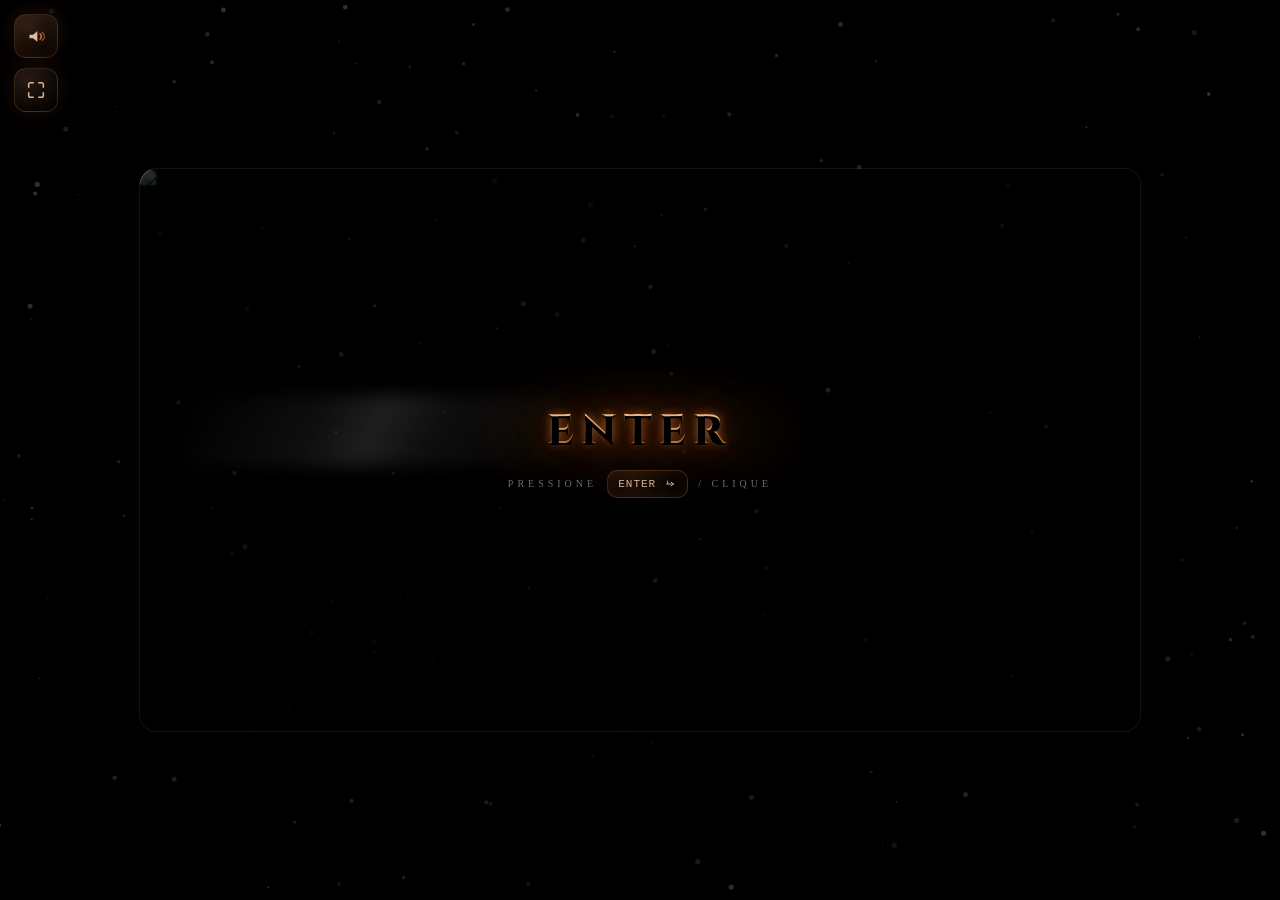
==== commit 6ce7f9cc: "index.html" ====
--- a/index.html
+++ b/index.html
@@ -35,8 +35,16 @@
 body.scrollOpen #mainVideo{
   filter:contrast(1.06) saturate(0.92) blur(6px) brightness(0.62);
 }
-/* Social media aberto também escurece mais */
 body.socialOpen #mainVideo{
+  filter:contrast(1.06) saturate(0.92) blur(7px) brightness(0.52);
+}
+body.playlistsOpen #mainVideo{
+  filter:contrast(1.06) saturate(0.92) blur(7px) brightness(0.52);
+}
+body.adminOpen #mainVideo{
+  filter:contrast(1.06) saturate(0.92) blur(7px) brightness(0.52);
+}
+body.editOpen #mainVideo{
   filter:contrast(1.06) saturate(0.92) blur(7px) brightness(0.52);
 }
 
@@ -168,7 +176,6 @@
   65%{ opacity:0.55; }
   100%{ transform:translateX(70%); opacity:0.0; }
 }
-
 .sub{
   margin-top:12px;
   display:flex;
@@ -181,7 +188,6 @@
   text-transform:uppercase;
   animation:blink 1.2s steps(2,end) infinite;
 }
-
 .kbdEnter{
   display:inline-flex;
   align-items:center;
@@ -199,11 +205,7 @@
   font-size:11px;
   letter-spacing:1px;
 }
-.kbdEnter svg{
-  width:14px;height:14px;
-  margin-left:7px;
-  opacity:0.9;
-}
+.kbdEnter svg{ width:14px;height:14px; margin-left:7px; opacity:0.9; }
 
 @keyframes pulse{ 0%,100%{transform:translateY(0);opacity:.88} 50%{transform:translateY(-3px);opacity:1} }
 @keyframes blink{ 0%,49%{opacity:.22} 50%,100%{opacity:.62} }
@@ -306,11 +308,7 @@
   user-select:none;
   transition: transform 220ms ease;
 }
-/* Quando o volume abrir, empurra o fullscreen pra baixo pra não ficar atrás */
-#grimoire.open ~ #fsWrap{
-  transform: translateY(70px);
-}
-
+#grimoire.open ~ #fsWrap{ transform: translateY(70px); }
 .fsBtn{
   width:44px;height:44px;
   border-radius:12px;
@@ -356,41 +354,13 @@
 #scrollBtn:hover{ transform:translateX(-50%) scale(1.05); }
 #scrollBtn svg{ width:22px;height:22px; opacity:.9; }
 
-/* ===== BOTÃO ADMIN (ao lado do pergaminho) — V2.1 ===== */
+/* ===== BOTÃO ADMIN (ao lado do pergaminho) ===== */
 #adminBtn{
   position:fixed;
-  left:calc(50% + 56px);
+  left:calc(50% + 58px);
   top:14px;
+  transform:translateX(-50%);
   z-index:60;
-  width:44px;height:44px;
-  border-radius:12px;
-  border:1px solid rgba(255,170,90,0.18);
-  background:
-    radial-gradient(circle at 30% 30%, rgba(255,140,70,0.12), rgba(0,0,0,0.80)),
-    linear-gradient(to bottom, rgba(255,255,255,0.05), rgba(0,0,0,0.55));
-  box-shadow:
-    0 14px 44px rgba(0,0,0,0.75),
-    0 0 22px rgba(255,140,70,0.10);
-  cursor:pointer;
-  display:grid;
-  place-items:center;
-  transition:transform .2s ease, opacity .2s ease;
-  opacity:0;
-  pointer-events:none;
-}
-body.entered #adminBtn{ opacity:1; pointer-events:auto; }
-#adminBtn:hover{ transform:scale(1.05); }
-#adminBtn svg{ width:22px;height:22px; opacity:.9; }
-
-/* ===== MENU (top-right) ===== */
-#menuWrap{
-  position:fixed;
-  right:14px;
-  top:14px;
-  z-index:70;
-  user-select:none;
-}
-.menuBtn{
   width:44px;height:44px;
   border-radius:12px;
   border:1px solid rgba(255,170,90,0.18);
@@ -407,8 +377,60 @@
   opacity:0;
   pointer-events:none;
 }
+body.entered #adminBtn{ opacity:1; pointer-events:auto; }
+#adminBtn:hover{ transform:translateX(-50%) scale(1.05); }
+#adminBtn svg{ width:22px;height:22px; opacity:.9; }
+
+/* ===== MENU (top-right) ===== */
+#menuWrap{
+  position:fixed;
+  right:14px;
+  top:14px;
+  z-index:70;
+  user-select:none;
+}
+.menuBtn{
+  width:44px;height:44px;
+  border-radius:12px;
+  border:1px solid rgba(255,170,90,0.18);
+  background:
+    radial-gradient(circle at 30% 30%, rgba(255,140,70,0.12), rgba(0,0,0,0.80)),
+    linear-gradient(to bottom, rgba(255,255,255,0.05), rgba(0,0,0,0.55));
+  box-shadow:
+    0 14px 44px rgba(0,0,0,0.75),
+    0 0 22px rgba(255,140,70,0.12);
+  cursor:pointer;
+  display:grid;
+  place-items:center;
+  transition:transform .2s ease, opacity .2s ease, filter .2s ease;
+  opacity:0;
+  pointer-events:none;
+}
 body.entered .menuBtn{ opacity:1; pointer-events:auto; }
 .menuBtn:hover{ transform:scale(1.05); }
+
+/* ✅ ANIMAÇÃO CHAMATIVA SÓ NO MENU (até o primeiro clique) */
+@keyframes menuPing{
+  0%,100%{
+    transform:scale(1);
+    filter:brightness(1);
+    box-shadow:
+      0 14px 44px rgba(0,0,0,0.75),
+      0 0 14px rgba(255,140,70,0.14);
+  }
+  50%{
+    transform:scale(1.06);
+    filter:brightness(1.08);
+    box-shadow:
+      0 14px 44px rgba(0,0,0,0.75),
+      0 0 28px rgba(255,140,70,0.30);
+  }
+}
+body.entered:not(.menuSeen) .menuBtn{
+  animation:menuPing 2.2s ease-in-out infinite;
+}
+body.menuSeen .menuBtn{ animation:none; }
+
 .menuBtn svg{ width:22px;height:22px; opacity:.9; }
 
 .menuDrop{
@@ -455,11 +477,10 @@
   transition: transform .16s ease, background .16s ease;
 }
 .menuItem:hover{ transform: translateX(-2px); background:rgba(255,255,255,0.07); }
-.menuItem .tag{
-  font-size:10px;
-  letter-spacing:1px;
-  opacity:.55;
-}
+.menuItem .tag{ font-size:10px; letter-spacing:1px; opacity:.55; }
+
+/* ===== OVERLAY BASE ===== */
+@keyframes dimIn{ from{opacity:0} to{opacity:1} }
 
 /* ===== OVERLAY DO PERGAMINHO ===== */
 #scrollOverlay{
@@ -482,12 +503,202 @@
 body.socialOpen #socialOverlay{ display:block; }
 #socialOverlay .dim{
   position:absolute; inset:0;
-  background:rgba(0,0,0,0.80); /* mais escuro */
+  background:rgba(0,0,0,0.80);
   backdrop-filter: blur(2px);
   animation:dimIn 240ms ease both;
 }
-@keyframes dimIn{ from{opacity:0} to{opacity:1} }
-
+
+/* ===== EDIT/HUB OVERLAY (AUTO) ===== */
+#editOverlay{
+  position:fixed; inset:0;
+  z-index:92;
+  display:none;
+}
+body.editOpen #editOverlay{ display:block; }
+#editOverlay .dim{
+  position:absolute; inset:0;
+  background:rgba(0,0,0,0.84);
+  backdrop-filter: blur(3px);
+  animation:dimIn 240ms ease both;
+}
+.hubShell{
+  position:absolute;
+  left:50%; top:50%;
+  transform:translate(-50%,-50%) scale(.96);
+  width:min(980px, 94vw);
+  height:min(620px, 84vh);
+  border-radius:22px;
+  border:1px solid rgba(255,255,255,0.10);
+  background: rgba(12,12,14,0.80);
+  box-shadow: 0 44px 180px rgba(0,0,0,0.88);
+  backdrop-filter: blur(18px);
+  overflow:hidden;
+  opacity:0;
+  animation:hubIn 320ms cubic-bezier(.12,.92,.12,1) both;
+}
+@keyframes hubIn{
+  from{opacity:0; transform:translate(-50%,-50%) scale(.92); filter:blur(10px);}
+  to{opacity:1; transform:translate(-50%,-50%) scale(1); filter:blur(0);}
+}
+.hubTop{
+  display:flex;
+  align-items:center;
+  justify-content:space-between;
+  padding:18px 18px 12px;
+  border-bottom:1px solid rgba(255,255,255,0.08);
+}
+.hubTitle{
+  display:flex; flex-direction:column; gap:6px;
+}
+.hubTitle b{
+  color:rgba(255,255,255,0.92);
+  font-family: system-ui, -apple-system, Segoe UI, Roboto, Arial, sans-serif;
+  font-size:18px;
+}
+.hubTitle span{
+  color:rgba(255,255,255,0.55);
+  font-family: ui-monospace, SFMono-Regular, Menlo, Monaco, Consolas, "Liberation Mono", monospace;
+  font-size:12px;
+  letter-spacing:1px;
+  text-transform:uppercase;
+}
+.hubClose{
+  border:none;
+  cursor:pointer;
+  padding:8px 12px;
+  border-radius:999px;
+  background: rgba(255,255,255,0.06);
+  color:rgba(255,255,255,0.78);
+  border:1px solid rgba(255,255,255,0.10);
+  font-family: ui-monospace, SFMono-Regular, Menlo, Monaco, Consolas, "Liberation Mono", monospace;
+}
+.hubClose:hover{ background: rgba(255,255,255,0.09); }
+
+.hubBody{
+  height:calc(100% - 62px);
+  display:grid;
+  grid-template-columns: 1fr 340px;
+  gap:14px;
+  padding:14px;
+}
+.hubMain{
+  border-radius:18px;
+  border:1px solid rgba(255,255,255,0.10);
+  background: rgba(0,0,0,0.26);
+  overflow:hidden;
+  position:relative;
+}
+.hubMain::before{
+  content:"";
+  position:absolute; inset:0;
+  background:
+    radial-gradient(circle at 30% 20%, rgba(255,140,70,0.12), transparent 55%),
+    radial-gradient(circle at 70% 80%, rgba(255,255,255,0.06), transparent 60%);
+  pointer-events:none;
+}
+.hubMainInner{
+  position:absolute; inset:0;
+  padding:18px;
+  display:flex;
+  flex-direction:column;
+  gap:12px;
+  z-index:2;
+}
+.hubBig{
+  flex:1;
+  border-radius:16px;
+  border:1px solid rgba(255,255,255,0.10);
+  background: rgba(255,255,255,0.04);
+  overflow:hidden;
+  position:relative;
+}
+.hubBig .hint{
+  position:absolute; left:16px; bottom:16px;
+  color:rgba(255,255,255,0.68);
+  font-family: ui-monospace, SFMono-Regular, Menlo, Monaco, Consolas, "Liberation Mono", monospace;
+  font-size:12px;
+  letter-spacing:1px;
+  text-transform:uppercase;
+}
+.hubBig video{
+  width:100%; height:100%;
+  object-fit:cover;
+  filter:contrast(1.02) saturate(0.92) brightness(0.92);
+  opacity:0.92;
+}
+.hubCards{
+  display:grid;
+  grid-template-columns: repeat(3, minmax(0,1fr));
+  gap:10px;
+}
+.hubCard{
+  border-radius:16px;
+  border:1px solid rgba(255,255,255,0.10);
+  background: rgba(255,255,255,0.04);
+  padding:12px;
+}
+.hubCard .k{
+  color:rgba(255,255,255,0.55);
+  font-family: ui-monospace, SFMono-Regular, Menlo, Monaco, Consolas, "Liberation Mono", monospace;
+  font-size:11px;
+  letter-spacing:1px;
+  text-transform:uppercase;
+}
+.hubCard .v{
+  margin-top:8px;
+  color:rgba(255,255,255,0.92);
+  font-family: system-ui, -apple-system, Segoe UI, Roboto, Arial, sans-serif;
+  font-size:16px;
+  font-weight:800;
+}
+
+.hubSide{
+  border-radius:18px;
+  border:1px solid rgba(255,255,255,0.10);
+  background: rgba(255,255,255,0.04);
+  box-shadow: inset 0 0 22px rgba(0,0,0,0.45);
+  padding:14px;
+  overflow:auto;
+}
+.hubSideTitle{
+  color:rgba(255,255,255,0.70);
+  font-family: ui-monospace, SFMono-Regular, Menlo, Monaco, Consolas, "Liberation Mono", monospace;
+  letter-spacing:2px;
+  font-size:12px;
+  text-transform:uppercase;
+  margin-bottom:10px;
+}
+.hubSideText{
+  color:rgba(255,255,255,0.70);
+  font-family: system-ui, -apple-system, Segoe UI, Roboto, Arial, sans-serif;
+  font-weight:650;
+  line-height:1.45;
+  font-size:13px;
+}
+.hubPills{
+  display:flex;
+  gap:8px;
+  flex-wrap:wrap;
+  margin-top:12px;
+}
+.hubPill{
+  padding:7px 10px;
+  border-radius:999px;
+  border:1px solid rgba(255,255,255,0.10);
+  background: rgba(0,0,0,0.22);
+  color:rgba(255,255,255,0.72);
+  font-family: ui-monospace, SFMono-Regular, Menlo, Monaco, Consolas, "Liberation Mono", monospace;
+  font-size:11px;
+  letter-spacing:1px;
+  text-transform:uppercase;
+}
+
+@media (max-width: 860px){
+  .hubBody{ grid-template-columns: 1fr; }
+  .hubCards{ grid-template-columns: 1fr; }
+}
+
+/* ===== SOCIAL CARD ===== */
 .smCard{
   position:absolute;
   left:50%;
@@ -527,7 +738,6 @@
   25%{ opacity:.9; }
   100%{ opacity:0; transform:translateX(45%) rotate(12deg); }
 }
-
 .smHead{
   display:flex;
   align-items:center;
@@ -552,7 +762,6 @@
   font-family: ui-monospace, SFMono-Regular, Menlo, Monaco, Consolas, "Liberation Mono", monospace;
 }
 .smClose:hover{ background: rgba(255,255,255,0.09); }
-
 .smBody{
   padding:6px 18px 18px;
   display:flex;
@@ -601,7 +810,6 @@
   font-family: system-ui, -apple-system, Segoe UI, Roboto, Arial, sans-serif;
 }
 .smLoc svg{ width:14px;height:14px; opacity:.9; }
-
 .smIcons{
   display:flex;
   justify-content:center;
@@ -686,13 +894,7 @@
   place-items:center;
   flex:0 0 auto;
 }
-#dAvatar{
-  width:100%;
-  height:100%;
-  display:none;
-  object-fit:cover;
-  border-radius:14px;
-}
+#dAvatar{ width:100%; height:100%; display:none; object-fit:cover; border-radius:14px; }
 .smDiscText{ display:flex; flex-direction:column; gap:2px; }
 .smDiscName{
   color:rgba(255,255,255,0.92);
@@ -715,7 +917,7 @@
   font-size:11px;
 }
 
-/* ===== RESTO DO CSS DO PERGAMINHO (igual ao seu) ===== */
+/* ===== PERGAMINHO ===== */
 .scroll{
   position:absolute;
   left:50%;
@@ -732,8 +934,6 @@
   transform:translate(-50%,-50%) scale(1);
   pointer-events:auto;
 }
-
-/* ===== PERGAMINHO ===== */
 .scrollPaper{
   position:absolute; inset:0;
   border-radius:18px;
@@ -751,12 +951,10 @@
       rgba(255,255,255,0.02) 3px,
       rgba(255,255,255,0.02) 5px),
     linear-gradient(0deg, #cdb081, #eedcb6 22%, #e6cc9f 58%, #c7a572);
-
   box-shadow:
     0 40px 160px rgba(0,0,0,0.85),
     inset 0 0 0 1px rgba(0,0,0,0.18),
     inset 0 0 90px rgba(95,45,10,0.22);
-
   filter:contrast(1.06) saturate(0.92);
   overflow:hidden;
 }
@@ -779,17 +977,13 @@
     2% 86%, 1% 78%, 3% 70%, 1% 62%, 3% 54%, 1% 46%, 3% 38%, 1% 30%, 3% 22%, 1% 14%
   );
 }
-
-/* ===== FONTES DO PERGAMINHO ===== */
 .scrollInner{
   position:absolute; inset:0;
   padding:26px 30px 18px;
-
   font-family: "Cormorant Garamond", serif;
   color:rgba(35,18,8,0.90);
   text-shadow: 0 1px 0 rgba(255,255,255,0.18);
 }
-
 .scrollTop{
   display:flex;
   align-items:center;
@@ -807,7 +1001,6 @@
   color:rgba(40,22,8,0.92);
   text-shadow:0 1px 0 rgba(255,255,255,0.25);
 }
-
 .scrollClose{
   border:none;
   background:transparent;
@@ -834,7 +1027,6 @@
   outline-color: rgba(45,24,10,0.38);
   color:rgba(45,24,10,0.62);
 }
-
 .scrollBody{
   height:calc(100% - 44px);
   display:flex;
@@ -842,7 +1034,6 @@
   gap:10px;
   overflow:hidden;
 }
-
 .scrollLog{
   flex:1;
   overflow:auto;
@@ -853,8 +1044,6 @@
   color:rgba(35,18,8,0.90);
   filter: contrast(1.02);
 }
-
-/* ===== NOMES MENORES ===== */
 .scrollLog .who{
   font-family:"IM Fell English", serif;
   font-weight:400;
@@ -865,7 +1054,6 @@
   margin-right:6px;
   font-size: 0.90em;
 }
-
 .scrollLog .mestre{ color:rgba(70,34,12,0.86); }
 .scrollLog .shadow{ color:rgba(20,20,20,0.92); }
 .scrollLog .titan{ color:rgba(55,25,10,0.86); }
@@ -894,9 +1082,7 @@
   font-size:13px;
   color:rgba(20,10,0,0.92);
 }
-#cmdInput::placeholder{
-  color:rgba(20,10,0,0.45);
-}
+#cmdInput::placeholder{ color:rgba(20,10,0,0.45); }
 
 .typeLine{ margin:0 0 10px 0; white-space:pre-wrap; }
 .cursor{
@@ -931,62 +1117,52 @@
   100%{ filter:blur(0) contrast(1.06) saturate(.92); transform:scaleY(1); }
 }
 
-@media (prefers-reduced-motion: reduce){
-  .title, .sub{ animation:none; }
-  .title::before{ display:none; }
-}
-
-/* =========================================================
-   PLAYLISTS OVERLAY — V2.1 (novo)
-========================================================= */
+/* ===== PLAYLISTS OVERLAY ===== */
 #playlistsOverlay{
   position:fixed; inset:0;
   z-index:95;
   display:none;
 }
 body.playlistsOpen #playlistsOverlay{ display:block; }
-body.playlistsOpen #mainVideo{
-  filter:contrast(1.06) saturate(0.92) blur(8px) brightness(0.45);
-}
 #playlistsOverlay .dim{
   position:absolute; inset:0;
   background:rgba(0,0,0,0.86);
   backdrop-filter: blur(3px);
   animation:dimIn 240ms ease both;
 }
-
-.plCard{
+.plShell{
   position:absolute;
-  left:50%;
-  top:50%;
-  transform:translate(-50%,-50%) scale(.94);
-  width:min(1100px, 94vw);
-  height:min(680px, 90vh);
+  left:50%; top:50%;
+  transform:translate(-50%,-50%) scale(.96);
+  width:min(980px, 94vw);
+  height:min(620px, 84vh);
   border-radius:22px;
-  background: rgba(16,16,18,0.92);
   border:1px solid rgba(255,255,255,0.10);
-  box-shadow: 0 55px 220px rgba(0,0,0,0.92);
+  background: rgba(12,12,14,0.80);
+  box-shadow: 0 44px 180px rgba(0,0,0,0.88);
   backdrop-filter: blur(18px);
   overflow:hidden;
   opacity:0;
-  animation:plIn 320ms cubic-bezier(.12,.92,.12,1) both;
-}
-@keyframes plIn{
-  from{ opacity:0; transform:translate(-50%,-50%) scale(.92); filter:blur(10px); }
-  to{ opacity:1; transform:translate(-50%,-50%) scale(1); filter:blur(0); }
-}
-.plHead{
+  animation:hubIn 320ms cubic-bezier(.12,.92,.12,1) both;
+}
+.plTop{
   display:flex;
   align-items:center;
   justify-content:space-between;
   padding:18px 18px 12px;
-  border-bottom:1px solid rgba(255,255,255,0.06);
-}
-.plTitle{
-  color:rgba(255,255,255,0.70);
+  border-bottom:1px solid rgba(255,255,255,0.08);
+}
+.plTitle{ display:flex; flex-direction:column; gap:6px; }
+.plTitle b{
+  color:rgba(255,255,255,0.92);
+  font-family: system-ui, -apple-system, Segoe UI, Roboto, Arial, sans-serif;
+  font-size:18px;
+}
+.plTitle span{
+  color:rgba(255,255,255,0.55);
   font-family: ui-monospace, SFMono-Regular, Menlo, Monaco, Consolas, "Liberation Mono", monospace;
-  letter-spacing:2px;
   font-size:12px;
+  letter-spacing:1px;
   text-transform:uppercase;
 }
 .plClose{
@@ -1000,20 +1176,30 @@
   font-family: ui-monospace, SFMono-Regular, Menlo, Monaco, Consolas, "Liberation Mono", monospace;
 }
 .plClose:hover{ background: rgba(255,255,255,0.09); }
-
 .plBody{
-  height:calc(100% - 58px);
+  height:calc(100% - 62px);
   display:grid;
-  grid-template-columns: 280px 1fr;
-}
-.plList{
+  grid-template-columns: 320px 1fr;
+  gap:14px;
   padding:14px;
-  border-right:1px solid rgba(255,255,255,0.06);
+}
+.plLeft{
+  border-radius:18px;
+  border:1px solid rgba(255,255,255,0.10);
+  background: rgba(255,255,255,0.04);
+  box-shadow: inset 0 0 22px rgba(0,0,0,0.45);
+  padding:12px;
   overflow:auto;
-  display:flex;
-  flex-direction:column;
-  gap:10px;
-}
+}
+.plHint{
+  margin-bottom:10px;
+  color:rgba(255,255,255,0.55);
+  font-family: ui-monospace, SFMono-Regular, Menlo, Monaco, Consolas, "Liberation Mono", monospace;
+  font-size:12px;
+  letter-spacing:1px;
+  text-transform:uppercase;
+}
+.plList{ display:flex; flex-direction:column; gap:10px; }
 .plItem{
   width:100%;
   border:none;
@@ -1021,107 +1207,92 @@
   text-align:left;
   padding:12px 12px;
   border-radius:16px;
-  background:rgba(255,255,255,0.05);
-  border:1px solid rgba(255,255,255,0.08);
-  color:rgba(255,255,255,0.86);
+  border:1px solid rgba(255,255,255,0.10);
+  background: rgba(0,0,0,0.25);
+  color:rgba(255,255,255,0.88);
   font-family: system-ui, -apple-system, Segoe UI, Roboto, Arial, sans-serif;
   font-weight:800;
-  letter-spacing:0.2px;
-  transition: transform .16s ease, background .16s ease, filter .16s ease;
+  letter-spacing:.2px;
+  transition: transform .16s ease, background .16s ease, border-color .16s ease;
 }
 .plItem small{
   display:block;
   margin-top:4px;
-  font-weight:700;
-  opacity:.65;
-}
-.plItem:hover{ transform: translateY(-1px); background:rgba(255,255,255,0.08); filter:brightness(1.03); }
-.plItem.active{ background:rgba(255,255,255,0.12); border-color:rgba(255,255,255,0.12); }
-
-.plPlayer{
-  padding:18px;
-  display:flex;
-  align-items:center;
-  justify-content:center;
-}
-.plFrameWrap{
-  width:100%;
-  height:100%;
+  font-weight:600;
+  color:rgba(255,255,255,0.55);
+  font-size:12px;
+}
+.plItem:hover{ transform: translateY(-1px); background: rgba(255,255,255,0.06); }
+.plItem.active{
+  border-color: rgba(255,255,255,0.22);
+  background:
+    radial-gradient(circle at 30% 30%, rgba(255,140,70,0.18), rgba(0,0,0,0.28));
+}
+.plRight{
   border-radius:18px;
-  overflow:hidden;
   border:1px solid rgba(255,255,255,0.10);
   background: rgba(0,0,0,0.25);
-  box-shadow: inset 0 0 22px rgba(0,0,0,0.35);
-}
-.plFrameWrap iframe{
+  overflow:hidden;
+  position:relative;
+}
+.plFrame{
+  position:absolute;
+  inset:0;
   width:100%;
   height:100%;
   border:none;
 }
-
 @media (max-width: 860px){
   .plBody{ grid-template-columns: 1fr; }
-  .plList{
-    flex-direction:row;
-    overflow:auto;
-    border-right:none;
-    border-bottom:1px solid rgba(255,255,255,0.06);
-  }
-  .plItem{ min-width: 220px; }
-  .plPlayer{ height: calc(100% - 120px); }
-}
-
-/* =========================================================
-   ADMIN OVERLAY — V2.1 (novo)
-========================================================= */
+  .plLeft{ max-height: 200px; }
+}
+
+/* ===== ADMIN OVERLAY ===== */
 #adminOverlay{
   position:fixed; inset:0;
   z-index:98;
   display:none;
 }
 body.adminOpen #adminOverlay{ display:block; }
-body.adminOpen #mainVideo{
-  filter:contrast(1.06) saturate(0.92) blur(10px) brightness(0.38);
-}
 #adminOverlay .dim{
   position:absolute; inset:0;
-  background:rgba(0,0,0,0.90);
-  backdrop-filter: blur(2px);
+  background:rgba(0,0,0,0.88);
+  backdrop-filter: blur(3px);
   animation:dimIn 240ms ease both;
 }
-
-.adCard{
+.adShell{
   position:absolute;
-  left:50%;
-  top:50%;
-  transform:translate(-50%,-50%) scale(.94);
-  width:min(740px, 94vw);
+  left:50%; top:50%;
+  transform:translate(-50%,-50%) scale(.96);
+  width:min(840px, 94vw);
+  height:min(560px, 84vh);
   border-radius:22px;
-  background: rgba(15,15,17,0.95);
   border:1px solid rgba(255,255,255,0.10);
-  box-shadow: 0 60px 240px rgba(0,0,0,0.94);
+  background: rgba(12,12,14,0.82);
+  box-shadow: 0 44px 180px rgba(0,0,0,0.90);
   backdrop-filter: blur(18px);
   overflow:hidden;
   opacity:0;
-  animation:adIn 320ms cubic-bezier(.12,.92,.12,1) both;
-}
-@keyframes adIn{
-  from{ opacity:0; transform:translate(-50%,-50%) scale(.92); filter:blur(10px); }
-  to{ opacity:1; transform:translate(-50%,-50%) scale(1); filter:blur(0); }
-}
-
-.adHead{
+  animation:hubIn 320ms cubic-bezier(.12,.92,.12,1) both;
+}
+.adTop{
   display:flex;
   align-items:center;
   justify-content:space-between;
   padding:18px 18px 12px;
-  border-bottom:1px solid rgba(255,255,255,0.06);
-}
-.adTitle{
-  color:rgba(255,255,255,0.70);
+  border-bottom:1px solid rgba(255,255,255,0.08);
+}
+.adTitle{ display:flex; flex-direction:column; gap:6px; }
+.adTitle b{
+  color:rgba(255,255,255,0.92);
+  font-family: system-ui, -apple-system, Segoe UI, Roboto, Arial, sans-serif;
+  font-size:18px;
+}
+.adTitle span{
+  color:rgba(255,255,255,0.55);
   font-family: ui-monospace, SFMono-Regular, Menlo, Monaco, Consolas, "Liberation Mono", monospace;
-  letter-spacing:2px;
   font-size:12px;
+  letter-spacing:1px;
   text-transform:uppercase;
 }
 .adClose{
@@ -1135,95 +1306,127 @@
   font-family: ui-monospace, SFMono-Regular, Menlo, Monaco, Consolas, "Liberation Mono", monospace;
 }
 .adClose:hover{ background: rgba(255,255,255,0.09); }
-
 .adBody{
-  padding:16px 18px 18px;
-  display:flex;
-  flex-direction:column;
+  height:calc(100% - 62px);
+  padding:16px;
+  overflow:auto;
+}
+.adPanel{
+  border-radius:18px;
+  border:1px solid rgba(255,255,255,0.10);
+  background: rgba(255,255,255,0.04);
+  box-shadow: inset 0 0 22px rgba(0,0,0,0.45);
+  padding:16px;
+}
+.adLoginGrid{
+  display:grid;
+  grid-template-columns: 1fr 1fr;
   gap:12px;
-}
-
-.adField{
+  margin-top:12px;
+}
+.adLabel{
+  color:rgba(255,255,255,0.65);
+  font-family: ui-monospace, SFMono-Regular, Menlo, Monaco, Consolas, "Liberation Mono", monospace;
+  font-size:12px;
+  letter-spacing:1px;
+  text-transform:uppercase;
+  margin-bottom:6px;
+}
+.adInput{
   width:100%;
-  padding:12px 14px;
+  padding:12px 12px;
   border-radius:14px;
   border:1px solid rgba(255,255,255,0.10);
-  background:rgba(255,255,255,0.05);
-  color:rgba(255,255,255,0.90);
+  background: rgba(0,0,0,0.35);
+  color:rgba(255,255,255,0.88);
   outline:none;
-  font-family: ui-monospace, SFMono-Regular, Menlo, Monaco, Consolas, "Liberation Mono", monospace;
-}
-.adField::placeholder{ color:rgba(255,255,255,0.45); }
-
-.adBtnRow{
+  font-family: system-ui, -apple-system, Segoe UI, Roboto, Arial, sans-serif;
+  font-weight:700;
+}
+.adInput:focus{
+  border-color: rgba(255,255,255,0.22);
+  box-shadow: 0 0 0 3px rgba(255,140,70,0.10);
+}
+.adActions{
   display:flex;
   gap:10px;
+  margin-top:14px;
   flex-wrap:wrap;
 }
 .adBtn{
   border:none;
   cursor:pointer;
-  padding:12px 14px;
+  padding:10px 12px;
   border-radius:14px;
-  font-weight:900;
+  border:1px solid rgba(255,255,255,0.10);
+  background: rgba(0,0,0,0.35);
+  color:rgba(255,255,255,0.84);
+  font-family: ui-monospace, SFMono-Regular, Menlo, Monaco, Consolas, "Liberation Mono", monospace;
   letter-spacing:1px;
   text-transform:uppercase;
   font-size:12px;
-  font-family: ui-monospace, SFMono-Regular, Menlo, Monaco, Consolas, "Liberation Mono", monospace;
-  transition: transform .15s ease, filter .15s ease, background .15s ease;
-}
-.adBtn:active{ transform:scale(0.98); }
-.adBtnPrimary{
-  background:#fff;
-  color:#000;
-}
-.adBtnGhost{
-  background:rgba(255,255,255,0.06);
-  color:rgba(255,255,255,0.86);
+  transition: transform .15s ease, background .15s ease;
+}
+.adBtn:hover{ transform: translateY(-1px); background: rgba(255,255,255,0.06); }
+.adBtn.primary{
+  background: radial-gradient(circle at 30% 30%, rgba(255,140,70,0.20), rgba(0,0,0,0.35));
+  border-color: rgba(255,255,255,0.18);
+}
+.adMsg{
+  margin-top:12px;
+  color:rgba(255,255,255,0.68);
+  font-family: system-ui, -apple-system, Segoe UI, Roboto, Arial, sans-serif;
+  font-weight:700;
+}
+.adDash{ display:none; }
+.adGrid{
+  display:grid;
+  grid-template-columns: repeat(3, minmax(0,1fr));
+  gap:12px;
+  margin-top:12px;
+}
+.adMetric{
+  border-radius:18px;
   border:1px solid rgba(255,255,255,0.10);
-}
-.adBtn:hover{ filter:brightness(1.04); transform: translateY(-1px); }
-
-.adHint{
+  background: rgba(0,0,0,0.28);
+  padding:14px;
+}
+.adMetric .k{
   color:rgba(255,255,255,0.55);
   font-family: ui-monospace, SFMono-Regular, Menlo, Monaco, Consolas, "Liberation Mono", monospace;
-  font-size:11px;
-  letter-spacing:1px;
-}
-
-.adGrid{
-  display:grid;
-  grid-template-columns: 1fr 1fr;
-  gap:10px;
-}
-@media (max-width: 620px){
-  .adGrid{ grid-template-columns: 1fr; }
-}
-.adMetric{
-  background:rgba(255,255,255,0.05);
-  border:1px solid rgba(255,255,255,0.10);
-  padding:12px 12px;
-  border-radius:16px;
-  box-shadow: inset 0 0 20px rgba(0,0,0,0.35);
-}
-.adMetric .k{
-  color:rgba(255,255,255,0.60);
-  font-family: ui-monospace, SFMono-Regular, Menlo, Monaco, Consolas, "Liberation Mono", monospace;
-  font-size:11px;
+  font-size:12px;
   letter-spacing:1px;
   text-transform:uppercase;
 }
 .adMetric .v{
-  margin-top:6px;
+  margin-top:8px;
+  font-size:30px;
+  color:rgba(255,255,255,0.92);
   font-family: system-ui, -apple-system, Segoe UI, Roboto, Arial, sans-serif;
   font-weight:900;
-  font-size:22px;
-  color:rgba(255,255,255,0.92);
+}
+.adUpdated{
+  margin-top:10px;
+  color:rgba(255,255,255,0.45);
+  font-family: ui-monospace, SFMono-Regular, Menlo, Monaco, Consolas, "Liberation Mono", monospace;
+  font-size:12px;
+}
+@media (max-width: 820px){
+  .adGrid{ grid-template-columns: repeat(2, minmax(0,1fr)); }
+  .adLoginGrid{ grid-template-columns: 1fr; }
+}
+
+@media (prefers-reduced-motion: reduce){
+  .title, .sub{ animation:none; }
+  .title::before{ display:none; }
+  body.entered:not(.menuSeen) .menuBtn{ animation:none; }
 }
 </style>
 </head>
+
 <body>
-  <video id="mainVideo"
+
+<video id="mainVideo"
   src="https://files.catbox.moe/klaol5.webm"
   playsinline preload="auto" loop></video>
 
@@ -1278,7 +1481,7 @@
   </div>
 </div>
 
-<!-- ===== FULLSCREEN (abaixo do volume) ===== -->
+<!-- ===== FULLSCREEN ===== -->
 <div id="fsWrap" aria-label="Tela cheia">
   <button class="fsBtn" id="fsBtn" aria-label="Ativar/desativar tela cheia">
     <svg viewBox="0 0 24 24" fill="none">
@@ -1290,7 +1493,7 @@
   </button>
 </div>
 
-<!-- ===== BOTÃO DO PERGAMINHO (top-center) ===== -->
+<!-- ===== BOTÃO DO PERGAMINHO ===== -->
 <button id="scrollBtn" aria-label="Abrir pergaminho (lore)">
   <svg viewBox="0 0 24 24" fill="none">
     <path d="M7 5h10v12a2 2 0 0 1-2 2H9a2 2 0 0 1-2-2V5Z" stroke="rgba(255,220,190,0.9)" stroke-width="1.6" />
@@ -1300,15 +1503,16 @@
   </svg>
 </button>
 
-<!-- ===== BOTÃO ADMIN (ao lado do pergaminho) — V2.1 ===== -->
+<!-- ===== BOTÃO ADMIN ===== -->
 <button id="adminBtn" aria-label="Abrir admin">
   <svg viewBox="0 0 24 24" fill="none">
-    <path d="M12 2l7 4v6c0 5-3 9-7 10C8 21 5 17 5 12V6l7-4Z" stroke="rgba(255,220,190,0.9)" stroke-width="1.6"/>
-    <path d="M9.5 12.2l1.7 1.7 3.6-4" stroke="rgba(255,140,70,0.7)" stroke-width="1.6" stroke-linecap="round" stroke-linejoin="round"/>
+    <path d="M12 3a4 4 0 0 1 4 4v2" stroke="rgba(255,220,190,0.9)" stroke-width="1.6" stroke-linecap="round"/>
+    <path d="M8 9h8a4 4 0 0 1 4 4v4a3 3 0 0 1-3 3H7a3 3 0 0 1-3-3v-4a4 4 0 0 1 4-4Z" stroke="rgba(255,220,190,0.9)" stroke-width="1.6"/>
+    <path d="M12 13v3" stroke="rgba(255,140,70,0.7)" stroke-width="1.6" stroke-linecap="round"/>
   </svg>
 </button>
 
-<!-- ===== MENU (top-right) ===== -->
+<!-- ===== MENU ===== -->
 <div id="menuWrap" aria-label="Menu">
   <button class="menuBtn" id="menuBtn" aria-label="Abrir menu">
     <svg viewBox="0 0 24 24" fill="none">
@@ -1390,7 +1594,6 @@
           purgatório
         </div>
 
-        <!-- ícones (todos terminando com allzdeadd) -->
         <div class="smIcons" aria-label="Links">
           <a class="smIconBtn" href="https://tiktok.com/@allzdeadd" target="_blank" rel="noopener" aria-label="TikTok">
             <svg viewBox="0 0 24 24" fill="none">
@@ -1431,7 +1634,6 @@
       <div class="smSection">
         <div class="smSectionTitle">
           <span>DISCORD STATUS</span>
-
           <span class="smStatusPill" id="smStatusPill" data-status="idle">
             <span class="smDot"></span>
             <span id="smStatusText">Ausente</span>
@@ -1462,74 +1664,154 @@
     </div>
   </div>
 </div>
-<!-- ================= PLAYLISTS OVERLAY — V2.1 ================= -->
-<div id="playlistsOverlay" aria-hidden="true">
+
+<!-- ===== EDIT/HUB OVERLAY (AUTO) ===== -->
+<div id="editOverlay" aria-hidden="true">
   <div class="dim"></div>
 
-  <div class="plCard" role="dialog" aria-label="Playlists">
-    <div class="plHead">
-      <div class="plTitle">PLAYLISTS</div>
-      <button class="plClose" id="plClose">FECHAR</button>
+  <div class="hubShell" role="dialog" aria-label="Edit / Hub">
+    <div class="hubTop">
+      <div class="hubTitle">
+        <b>EDIT / HUB</b>
+        <span>apresentação automática</span>
+      </div>
+      <button class="hubClose" id="hubClose">FECHAR</button>
     </div>
 
-    <div class="plBody">
-      <div class="plList" id="plList" aria-label="Lista de playlists"></div>
-
-      <div class="plPlayer">
-        <div class="plFrameWrap">
-          <iframe
-            id="plFrame"
-            src="https://open.spotify.com/embed/playlist/37i9dQZF1DXcBWIGoYBM5M"
-            allow="autoplay; clipboard-write; encrypted-media; fullscreen; picture-in-picture"
-            loading="lazy"
-            title="Spotify Playlist Embed">
-          </iframe>
+    <div class="hubBody">
+      <div class="hubMain">
+        <div class="hubMainInner">
+          <div class="hubBig">
+            <!-- placeholder visual usando seu próprio vídeo -->
+            <video src="https://files.catbox.moe/klaol5.webm" muted autoplay loop playsinline></video>
+            <div class="hint">troque aqui pela sua EDIT depois</div>
+          </div>
+
+          <div class="hubCards">
+            <div class="hubCard">
+              <div class="k">Tema</div>
+              <div class="v">Shadow Fight 2</div>
+            </div>
+            <div class="hubCard">
+              <div class="k">Lore</div>
+              <div class="v">Sombras • Titan</div>
+            </div>
+            <div class="hubCard">
+              <div class="k">V2.1</div>
+              <div class="v">Playlists + Admin</div>
+            </div>
+          </div>
+        </div>
+      </div>
+
+      <div class="hubSide">
+        <div class="hubSideTitle">Como explorar</div>
+        <div class="hubSideText">
+          Use o <b>MENU</b> no canto superior direito para abrir:
+          <br><br>
+          • Social Media<br>
+          • Playlists (Spotify)<br>
+          • Archives (placeholder)
+          <br><br>
+          E o botão do <b>Pergaminho</b> para a lore/terminal.
+        </div>
+
+        <div class="hubPills">
+          <div class="hubPill">menu</div>
+          <div class="hubPill">pergaminho</div>
+          <div class="hubPill">playlists</div>
+          <div class="hubPill">admin</div>
         </div>
       </div>
     </div>
   </div>
 </div>
 
-<!-- ================= ADMIN OVERLAY — V2.1 ================= -->
-<div id="adminOverlay" aria-hidden="true">
+<!-- ===== PLAYLISTS OVERLAY ===== -->
+<div id="playlistsOverlay" aria-hidden="true">
   <div class="dim"></div>
 
-  <div class="adCard" role="dialog" aria-label="Admin">
-    <div class="adHead">
-      <div class="adTitle">CONFIDENTIAL ACCESS</div>
-      <button class="adClose" id="adClose">FECHAR</button>
+  <div class="plShell" role="dialog" aria-label="Playlists">
+    <div class="plTop">
+      <div class="plTitle">
+        <b>Playlists</b>
+        <span>pessoal • spotify • v2.1</span>
+      </div>
+      <button class="plClose" id="plClose">FECHAR</button>
     </div>
 
-    <div class="adBody">
-      <!-- LOGIN -->
-      <div id="adLogin">
-        <input class="adField" id="adUser" autocomplete="off" placeholder="Usuário">
-        <input class="adField" id="adPass" type="password" placeholder="Senha">
-        <div class="adBtnRow">
-          <button class="adBtn adBtnPrimary" id="adLoginBtn">ENTRAR</button>
-          <button class="adBtn adBtnGhost" id="adLoginHint">DICA</button>
-        </div>
-        <div class="adHint" id="adMsg">Acesso restrito.</div>
+    <div class="plBody">
+      <div class="plLeft">
+        <div class="plHint">selecione uma playlist</div>
+        <div class="plList" id="plList"></div>
       </div>
 
-      <!-- DASHBOARD -->
-      <div id="adDash" style="display:none">
-        <div class="adHint">Dashboard local (localStorage). Nenhum servidor.</div>
-
-        <div class="adGrid" id="adGrid"></div>
-
-        <div class="adBtnRow">
-          <button class="adBtn adBtnGhost" id="adResetBtn">RESET MÉTRICAS</button>
-          <button class="adBtn adBtnPrimary" id="adLogoutBtn">SAIR</button>
-        </div>
-
-        <div class="adHint" id="adUpdated">—</div>
+      <div class="plRight">
+        <iframe class="plFrame" id="plFrame"
+          allow="autoplay; clipboard-write; encrypted-media; fullscreen; picture-in-picture"
+          loading="lazy"></iframe>
       </div>
     </div>
   </div>
 </div>
 
+<!-- ===== ADMIN OVERLAY ===== -->
+<div id="adminOverlay" aria-hidden="true">
+  <div class="dim"></div>
+
+  <div class="adShell" role="dialog" aria-label="Admin">
+    <div class="adTop">
+      <div class="adTitle">
+        <b>Admin</b>
+        <span>confidencial • métricas locais</span>
+      </div>
+      <button class="adClose" id="adClose">FECHAR</button>
+    </div>
+
+    <div class="adBody">
+      <div class="adPanel">
+
+        <div id="adLogin">
+          <div class="adMsg" id="adMsg">Acesso restrito.</div>
+
+          <div class="adLoginGrid">
+            <div>
+              <div class="adLabel">Usuário</div>
+              <input class="adInput" id="adUser" autocomplete="off" spellcheck="false" placeholder="Sombra">
+            </div>
+            <div>
+              <div class="adLabel">Senha</div>
+              <input class="adInput" id="adPass" type="password" autocomplete="off" placeholder="Projeto26">
+            </div>
+          </div>
+
+          <div class="adActions">
+            <button class="adBtn primary" id="adLoginBtn">Entrar</button>
+            <button class="adBtn" id="adLoginHint">Dica</button>
+          </div>
+        </div>
+
+        <div class="adDash" id="adDash">
+          <div class="adMsg">Dashboard confidencial.</div>
+
+          <div class="adGrid" id="adGrid"></div>
+          <div class="adUpdated" id="adUpdated">Atualizando...</div>
+
+          <div class="adActions" style="margin-top:14px">
+            <button class="adBtn" id="adResetBtn">Reset métricas</button>
+            <button class="adBtn" id="adLogoutBtn">Sair</button>
+          </div>
+        </div>
+
+      </div>
+    </div>
+  </div>
+</div>
+
 <script>
+/* =========================
+   BASE
+   ========================= */
 const entry = document.getElementById("entry");
 const mainVideo = document.getElementById("mainVideo");
 const bgAudio = document.getElementById("bgAudio");
@@ -1581,14 +1863,74 @@
 }
 drawAsh();
 
-/* ===== CLICK / ENTER ===== */
+/* =========================
+   ÁUDIO pause/resume
+   ========================= */
+let audioWasPlaying = false;
+function pauseBgAudio(){
+  try{
+    audioWasPlaying = !bgAudio.paused && !bgAudio.ended && bgAudio.currentTime > 0;
+    bgAudio.pause();
+  }catch(e){}
+}
+async function resumeBgAudio(){
+  try{
+    if(audioWasPlaying){
+      bgAudio.volume = currentVol;
+      await bgAudio.play();
+    }
+  }catch(e){}
+}
+
+/* =========================
+   OVERLAYS helpers
+   ========================= */
+const scrollOverlay = document.getElementById("scrollOverlay");
+const socialOverlay = document.getElementById("socialOverlay");
+const playlistsOverlay = document.getElementById("playlistsOverlay");
+const adminOverlay = document.getElementById("adminOverlay");
+const editOverlay = document.getElementById("editOverlay");
+
+const overlayFlags = ["scrollOpen","socialOpen","playlistsOpen","adminOpen","editOpen"];
+
+function closeAllOverlays(){
+  document.body.classList.remove(...overlayFlags);
+  scrollOverlay?.setAttribute("aria-hidden","true");
+  socialOverlay?.setAttribute("aria-hidden","true");
+  playlistsOverlay?.setAttribute("aria-hidden","true");
+  adminOverlay?.setAttribute("aria-hidden","true");
+  editOverlay?.setAttribute("aria-hidden","true");
+}
+
+function openOverlay(flag){
+  if(!document.body.classList.contains("entered")) return;
+  closeAllOverlays();
+  pauseBgAudio();
+  document.body.classList.add(flag);
+  if(flag==="scrollOpen") scrollOverlay.setAttribute("aria-hidden","false");
+  if(flag==="socialOpen") socialOverlay.setAttribute("aria-hidden","false");
+  if(flag==="playlistsOpen") playlistsOverlay.setAttribute("aria-hidden","false");
+  if(flag==="adminOpen") adminOverlay.setAttribute("aria-hidden","false");
+  if(flag==="editOpen") editOverlay.setAttribute("aria-hidden","false");
+}
+
+function closeOverlay(flag){
+  document.body.classList.remove(flag);
+  if(flag==="scrollOpen") scrollOverlay.setAttribute("aria-hidden","true");
+  if(flag==="socialOpen") socialOverlay.setAttribute("aria-hidden","true");
+  if(flag==="playlistsOpen") playlistsOverlay.setAttribute("aria-hidden","true");
+  if(flag==="adminOpen") adminOverlay.setAttribute("aria-hidden","true");
+  if(flag==="editOpen") editOverlay.setAttribute("aria-hidden","true");
+  resumeBgAudio();
+}
+
+/* =========================
+   CLICK / ENTER
+   ========================= */
 let started=false;
 async function start(){
   if(started) return;
   started=true;
-
-  // métrica: entradas
-  incLocal("enter_count");
 
   document.body.classList.add("strikeOn");
 
@@ -1604,6 +1946,15 @@
       await mainVideo.play();
     }catch(e){}
     document.body.classList.add("entered");
+
+    // AUTO ABRIR EDIT/HUB (uma vez por sessão)
+    try{
+      const seen = sessionStorage.getItem("hub_auto_shown");
+      if(!seen){
+        sessionStorage.setItem("hub_auto_shown","1");
+        setTimeout(()=> openEditOverlay(), 900);
+      }
+    }catch(e){}
   }, 1050);
 }
 entry.addEventListener("pointerdown", start);
@@ -1611,7 +1962,9 @@
   if(e.key==="Enter" || e.key===" "){ e.preventDefault(); start(); }
 });
 
-/* ===== CONTROLE DE VOLUME ===== */
+/* =========================
+   VOLUME
+   ========================= */
 const grimoire = document.getElementById("grimoire");
 const grimBtn = document.getElementById("grimBtn");
 const vol = document.getElementById("vol");
@@ -1637,7 +1990,9 @@
   bgAudio.volume = currentVol;
 });
 
-/* ===== FULLSCREEN ===== */
+/* =========================
+   FULLSCREEN
+   ========================= */
 const fsBtn = document.getElementById("fsBtn");
 async function toggleFullscreen(){
   try{
@@ -1653,24 +2008,9 @@
   toggleFullscreen();
 });
 
-/* ===== UTIL: pausar/retomar áudio quando abrir overlays ===== */
-let audioWasPlaying = false;
-function pauseBgAudio(){
-  try{
-    audioWasPlaying = !bgAudio.paused && !bgAudio.ended && bgAudio.currentTime > 0;
-    bgAudio.pause();
-  }catch(e){}
-}
-async function resumeBgAudio(){
-  try{
-    if(audioWasPlaying){
-      bgAudio.volume = currentVol;
-      await bgAudio.play();
-    }
-  }catch(e){}
-}
-
-/* ===== MENU (top-right) ===== */
+/* =========================
+   MENU (top-right)
+   ========================= */
 const menuWrap = document.getElementById("menuWrap");
 const menuBtn = document.getElementById("menuBtn");
 const openSocial = document.getElementById("openSocial");
@@ -1680,6 +2020,7 @@
 menuBtn.addEventListener("click",(e)=>{
   e.stopPropagation();
   if(!document.body.classList.contains("entered")) return;
+  document.body.classList.add("menuSeen"); // para a animação chamativa
   menuWrap.classList.toggle("open");
 });
 document.addEventListener("click",(e)=>{
@@ -1688,12 +2029,28 @@
 
 openArchives.addEventListener("click", ()=>{
   menuWrap.classList.remove("open");
-  // placeholder (V2.1)
   alert("Archives (placeholder) — V2.1");
 });
-  <script>
-/* ===== SOCIAL OVERLAY ===== */
-const socialOverlay = document.getElementById("socialOverlay");
+
+/* =========================
+   EDIT/HUB overlay (auto)
+   ========================= */
+const hubClose = document.getElementById("hubClose");
+function openEditOverlay(){
+  menuWrap.classList.remove("open");
+  openOverlay("editOpen");
+  setTimeout(()=>hubClose.focus(), 80);
+}
+function closeEditOverlay(){ closeOverlay("editOpen"); }
+
+hubClose.addEventListener("click", closeEditOverlay);
+editOverlay.addEventListener("click",(e)=>{
+  if(e.target.classList.contains("dim")) closeEditOverlay();
+});
+
+/* =========================
+   SOCIAL OVERLAY
+   ========================= */
 const socialClose = document.getElementById("socialClose");
 const smViews = document.getElementById("smViews");
 const smStatusPill = document.getElementById("smStatusPill");
@@ -1705,111 +2062,24 @@
 const dAvatar = document.getElementById("dAvatar");
 const dFallback = document.getElementById("dFallback");
 
-/* contador local de views (navegador) */
 function incLocal(key){
   const v = Number(localStorage.getItem(key) || "0") + 1;
   localStorage.setItem(key, String(v));
   return v;
 }
-function getLocal(key){
-  return Number(localStorage.getItem(key) || "0");
-}
-
-/* ===== LANYARD (Discord Presence) =====
-   Obs: endpoint: api.lanyard.rest/v1/users/513830615225860096
-*/
-const LANYARD_USER_ID = "513830615225860096";
-const LANYARD_URL = `https://api.lanyard.rest/v1/users/${LANYARD_USER_ID}`;
-
-function mapStatusPT(s){
-  if(s === "online") return "Online";
-  if(s === "idle") return "Ausente";
-  if(s === "dnd") return "Não perturbe";
-  return "Offline";
-}
-function statusToPill(s){
-  smStatusPill.dataset.status = s || "offline";
-  smStatusText.textContent = mapStatusPT(s || "offline");
-}
-function setUpdatedNow(){
-  const d = new Date();
-  const hh = String(d.getHours()).padStart(2,"0");
-  const mm = String(d.getMinutes()).padStart(2,"0");
-  smUpdatedAt.textContent = `atualizado às ${hh}:${mm}`;
-}
-async function fetchLanyard(){
-  statusToPill("idle");
-  setUpdatedNow();
-
-  try{
-    const r = await fetch(LANYARD_URL, { cache:"no-store" });
-    if(!r.ok) throw new Error("lanyard http");
-    const j = await r.json();
-
-    const data = j?.data;
-    if(!data) throw new Error("lanyard data");
-
-    const st = data.discord_status || "offline";
-    statusToPill(st);
-
-    const dn =
-      data.discord_user?.global_name ||
-      data.discord_user?.display_name ||
-      data.discord_user?.username ||
-      "Allz";
-    smDiscordName.textContent = dn;
-
-    smDiscordSub.textContent = "@allzz.exe";
-
-    const uid = data.discord_user?.id || LANYARD_USER_ID;
-    const av = data.discord_user?.avatar;
-    if(av){
-      const isAnim = av.startsWith("a_");
-      const ext = isAnim ? "gif" : "png";
-      const url = `https://cdn.discordapp.com/avatars/${uid}/${av}.${ext}?size=256`;
-
-      dAvatar.src = url;
-      dAvatar.style.display = "block";
-      dFallback.style.display = "none";
-    }else{
-      dAvatar.style.display = "none";
-      dFallback.style.display = "block";
-    }
-
-    setUpdatedNow();
-  }catch(e){
-    // mantém local fallback
-  }
-}
-
-/* ===== SOCIAL OPEN/CLOSE (atualizado: fecha outros overlays) ===== */
+
 function openSocialOverlay(){
   if(!document.body.classList.contains("entered")) return;
-
-  // fecha outros overlays
-  if(document.body.classList.contains("scrollOpen")) closeScroll();
-  if(document.body.classList.contains("playlistsOpen")) closePlaylistsOverlay();
-  if(document.body.classList.contains("adminOpen")) closeAdminOverlay();
-
-  pauseBgAudio();
-
-  document.body.classList.add("socialOpen");
-  socialOverlay.setAttribute("aria-hidden","false");
-
-  // views + métrica open
+  menuWrap.classList.remove("open");
+  openOverlay("socialOpen");
+
   const v = incLocal("sm_views");
   smViews.textContent = String(v);
-  incLocal("social_open");
 
   fetchLanyard();
-
   setTimeout(()=>socialClose.focus(), 80);
 }
-function closeSocialOverlay(){
-  document.body.classList.remove("socialOpen");
-  socialOverlay.setAttribute("aria-hidden","true");
-  resumeBgAudio();
-}
+function closeSocialOverlay(){ closeOverlay("socialOpen"); }
 
 openSocial.addEventListener("click", ()=>{
   menuWrap.classList.remove("open");
@@ -1820,10 +2090,263 @@
   if(e.target.classList.contains("dim")) closeSocialOverlay();
 });
 
-
-/* ===== PERGAMINHO ===== */
+const LANYARD_USER_ID = "513830615225860096";
+const LANYARD_URL = `https://api.lanyard.rest/v1/users/${LANYARD_USER_ID}`;
+
+function mapStatusPT(s){
+  if(s === "online") return "Online";
+  if(s === "idle") return "Ausente";
+  if(s === "dnd") return "Não perturbe";
+  return "Offline";
+}
+function statusToPill(s){
+  smStatusPill.dataset.status = s || "offline";
+  smStatusText.textContent = mapStatusPT(s || "offline");
+}
+function setUpdatedNow(){
+  const d = new Date();
+  const hh = String(d.getHours()).padStart(2,"0");
+  const mm = String(d.getMinutes()).padStart(2,"0");
+  smUpdatedAt.textContent = `atualizado às ${hh}:${mm}`;
+}
+async function fetchLanyard(){
+  statusToPill("idle");
+  setUpdatedNow();
+
+  try{
+    const r = await fetch(LANYARD_URL, { cache:"no-store" });
+    if(!r.ok) throw new Error("lanyard http");
+    const j = await r.json();
+    const data = j?.data;
+    if(!data) throw new Error("lanyard data");
+
+    const st = data.discord_status || "offline";
+    statusToPill(st);
+
+    const dn =
+      data.discord_user?.global_name ||
+      data.discord_user?.display_name ||
+      data.discord_user?.username ||
+      "Allz";
+    smDiscordName.textContent = dn;
+    smDiscordSub.textContent = "@allzz.exe";
+
+    const uid = data.discord_user?.id || LANYARD_USER_ID;
+    const av = data.discord_user?.avatar;
+    if(av){
+      const isAnim = av.startsWith("a_");
+      const ext = isAnim ? "gif" : "png";
+      const url = `https://cdn.discordapp.com/avatars/${uid}/${av}.${ext}?size=256`;
+      dAvatar.src = url;
+      dAvatar.style.display = "block";
+      dFallback.style.display = "none";
+    }else{
+      dAvatar.style.display = "none";
+      dFallback.style.display = "block";
+    }
+    setUpdatedNow();
+  }catch(e){
+    // mantém fallback
+  }
+}
+
+/* =========================
+   PLAYLISTS OVERLAY
+   ========================= */
+const plClose = document.getElementById("plClose");
+const plList = document.getElementById("plList");
+const plFrame = document.getElementById("plFrame");
+
+const PLAYLISTS = [
+  {
+    name: "Shadow Vibes",
+    desc: "sombras • combate • foco",
+    embed: "https://open.spotify.com/embed/playlist/37i9dQZF1DX0XUsuxWHRQd?utm_source=generator"
+  },
+  {
+    name: "Midnight",
+    desc: "noite • chill • dark",
+    embed: "https://open.spotify.com/embed/playlist/37i9dQZF1DX4fpCWaHOned?utm_source=generator"
+  },
+  {
+    name: "Favorites",
+    desc: "minhas faixas",
+    embed: "https://open.spotify.com/embed/playlist/37i9dQZF1DXcBWIGoYBM5M?utm_source=generator"
+  }
+];
+
+function escapeHtml(s){
+  return String(s)
+    .replaceAll("&","&amp;")
+    .replaceAll("<","&lt;")
+    .replaceAll(">","&gt;")
+    .replaceAll('"',"&quot;")
+    .replaceAll("'","&#039;");
+}
+
+function renderPlaylistList(){
+  plList.innerHTML = "";
+  PLAYLISTS.forEach((p, idx)=>{
+    const btn = document.createElement("button");
+    btn.className = "plItem";
+    btn.type = "button";
+    btn.innerHTML = `${escapeHtml(p.name)}<small>${escapeHtml(p.desc)}</small>`;
+    btn.addEventListener("click", ()=> setActivePlaylist(idx));
+    plList.appendChild(btn);
+  });
+}
+function setActivePlaylist(i){
+  const items = [...plList.querySelectorAll(".plItem")];
+  items.forEach((el, idx)=> el.classList.toggle("active", idx===i));
+  const p = PLAYLISTS[i];
+  plFrame.src = p.embed;
+  localStorage.setItem("pl_last", String(i));
+}
+function openPlaylistsOverlay(){
+  if(!document.body.classList.contains("entered")) return;
+  menuWrap.classList.remove("open");
+  openOverlay("playlistsOpen");
+
+  renderPlaylistList();
+  const last = Number(localStorage.getItem("pl_last") || "0");
+  const safe = Number.isFinite(last) ? Math.max(0, Math.min(last, PLAYLISTS.length-1)) : 0;
+  setActivePlaylist(safe);
+
+  setTimeout(()=>plClose.focus(), 80);
+}
+function closePlaylistsOverlay(){
+  plFrame.src = "about:blank";
+  closeOverlay("playlistsOpen");
+}
+openPlaylists.addEventListener("click", ()=>{
+  menuWrap.classList.remove("open");
+  openPlaylistsOverlay();
+});
+plClose.addEventListener("click", closePlaylistsOverlay);
+playlistsOverlay.addEventListener("click",(e)=>{
+  if(e.target.classList.contains("dim")) closePlaylistsOverlay();
+});
+
+/* =========================
+   ADMIN OVERLAY
+   ========================= */
+const adminBtn = document.getElementById("adminBtn");
+const adClose = document.getElementById("adClose");
+
+const adLogin = document.getElementById("adLogin");
+const adDash = document.getElementById("adDash");
+const adMsg = document.getElementById("adMsg");
+
+const adUser = document.getElementById("adUser");
+const adPass = document.getElementById("adPass");
+const adLoginBtn = document.getElementById("adLoginBtn");
+const adLoginHint = document.getElementById("adLoginHint");
+
+const adGrid = document.getElementById("adGrid");
+const adUpdated = document.getElementById("adUpdated");
+const adResetBtn = document.getElementById("adResetBtn");
+const adLogoutBtn = document.getElementById("adLogoutBtn");
+
+const ADMIN_USER = "Sombra";
+const ADMIN_PASS = "Projeto26";
+const ADMIN_OK_KEY = "admin_ok";
+
+function nowHHMM(){
+  const d = new Date();
+  return `${String(d.getHours()).padStart(2,"0")}:${String(d.getMinutes()).padStart(2,"0")}`;
+}
+function metricGet(key){ return Number(localStorage.getItem(key) || "0"); }
+function metricSet(key, v){ localStorage.setItem(key, String(v)); }
+function metricInc(key){
+  const v = metricGet(key)+1;
+  metricSet(key, v);
+  return v;
+}
+function buildAdminMetrics(){
+  const metrics = [
+    { key:"m_site_opens", label:"Site Opens" },
+    { key:"m_social_opens", label:"Social Opens" },
+    { key:"m_scroll_opens", label:"Scroll Opens" },
+    { key:"m_playlists_opens", label:"Playlists Opens" },
+    { key:"m_admin_logins", label:"Admin Logins" }
+  ];
+  adGrid.innerHTML = "";
+  metrics.forEach(m=>{
+    const card = document.createElement("div");
+    card.className = "adMetric";
+    card.innerHTML = `<div class="k">${escapeHtml(m.label)}</div><div class="v">${metricGet(m.key)}</div>`;
+    adGrid.appendChild(card);
+  });
+  adUpdated.textContent = `Atualizado às ${nowHHMM()}`;
+}
+function showAdminLogin(msg){
+  adLogin.style.display = "block";
+  adDash.style.display = "none";
+  if(msg) adMsg.textContent = msg;
+}
+function showAdminDash(){
+  adLogin.style.display = "none";
+  adDash.style.display = "block";
+  buildAdminMetrics();
+}
+function openAdminOverlay(){
+  if(!document.body.classList.contains("entered")) return;
+  openOverlay("adminOpen");
+  setTimeout(()=>adClose.focus(), 80);
+
+  if(localStorage.getItem(ADMIN_OK_KEY)==="1"){
+    showAdminDash();
+  }else{
+    showAdminLogin("Acesso restrito.");
+    setTimeout(()=>adUser.focus(), 120);
+  }
+}
+function closeAdminOverlay(){ closeOverlay("adminOpen"); }
+
+adminBtn.addEventListener("click",(e)=>{
+  e.stopPropagation();
+  openAdminOverlay();
+});
+adClose.addEventListener("click", closeAdminOverlay);
+adminOverlay.addEventListener("click",(e)=>{
+  if(e.target.classList.contains("dim")) closeAdminOverlay();
+});
+
+adLoginHint.addEventListener("click", ()=>{
+  adMsg.textContent = "Usuário fixo: Sombra • Senha: Projeto26";
+});
+function tryLogin(){
+  const u = (adUser.value || "").trim();
+  const p = (adPass.value || "").trim();
+  if(u === ADMIN_USER && p === ADMIN_PASS){
+    localStorage.setItem(ADMIN_OK_KEY, "1");
+    metricInc("m_admin_logins");
+    showAdminDash();
+    adUser.value = "";
+    adPass.value = "";
+  }else{
+    adMsg.textContent = "Credenciais inválidas.";
+  }
+}
+adLoginBtn.addEventListener("click", tryLogin);
+adPass.addEventListener("keydown",(e)=>{
+  if(e.key==="Enter") tryLogin();
+});
+adResetBtn.addEventListener("click", ()=>{
+  const keys = ["m_site_opens","m_social_opens","m_scroll_opens","m_playlists_opens","m_admin_logins"];
+  keys.forEach(k=> localStorage.removeItem(k));
+  buildAdminMetrics();
+  adMsg.textContent = "Métricas resetadas.";
+});
+adLogoutBtn.addEventListener("click", ()=>{
+  localStorage.removeItem(ADMIN_OK_KEY);
+  showAdminLogin("Sessão encerrada.");
+});
+
+/* =========================
+   PERGAMINHO
+   ========================= */
 const scrollBtn = document.getElementById("scrollBtn");
-const scrollOverlay = document.getElementById("scrollOverlay");
 const scrollClose = document.getElementById("scrollClose");
 const scrollLog = document.getElementById("scrollLog");
 const typeLine = document.getElementById("typeLine");
@@ -1843,44 +2366,6 @@
   `<span class="who titan">TITAN:</span> Venha. Eu quero ouvir seu silêncio gritar.`
 ];
 
-function openScroll(){
-  if(!document.body.classList.contains("entered")) return;
-
-  // fecha outros overlays
-  if(document.body.classList.contains("socialOpen")) closeSocialOverlay();
-  if(document.body.classList.contains("playlistsOpen")) closePlaylistsOverlay();
-  if(document.body.classList.contains("adminOpen")) closeAdminOverlay();
-
-  pauseBgAudio();
-
-  document.body.classList.add("scrollOpen");
-  scrollOverlay.setAttribute("aria-hidden","false");
-  setTimeout(()=>cmdInput.focus(), 80);
-
-  // métrica
-  incLocal("scroll_open");
-
-  if(!typedOnce){
-    startTyping();
-  }else{
-    cursor.style.display = "none";
-  }
-}
-function closeScroll(){
-  document.body.classList.remove("scrollOpen");
-  scrollOverlay.setAttribute("aria-hidden","true");
-  resumeBgAudio();
-}
-
-scrollBtn.addEventListener("click",(e)=>{
-  e.stopPropagation();
-  openScroll();
-});
-scrollClose.addEventListener("click", closeScroll);
-scrollOverlay.addEventListener("click",(e)=>{
-  if(e.target.classList.contains("dim")) closeScroll();
-});
-
 function sleep(ms){ return new Promise(r=>setTimeout(r,ms)); }
 function scrollToBottom(){ scrollLog.scrollTop = scrollLog.scrollHeight; }
 
@@ -1891,7 +2376,6 @@
   out.appendChild(line);
   scrollToBottom();
 }
-
 function finishTypingNow(){
   typing = false;
   cursor.style.display = "none";
@@ -1901,7 +2385,6 @@
     writeOut(`<span class="sys">SISTEMA:</span> Digite <b>ajuda</b> para ver comandos.`);
   }
 }
-
 async function startTyping(){
   if(typing) return;
   typing = true;
@@ -1943,6 +2426,25 @@
     scrollToBottom();
   }
 }
+
+function openScroll(){
+  if(!document.body.classList.contains("entered")) return;
+  metricInc("m_scroll_opens");
+  openOverlay("scrollOpen");
+  setTimeout(()=>cmdInput.focus(), 80);
+  if(!typedOnce) startTyping();
+  else cursor.style.display = "none";
+}
+function closeScroll(){ closeOverlay("scrollOpen"); }
+
+scrollBtn.addEventListener("click",(e)=>{
+  e.stopPropagation();
+  openScroll();
+});
+scrollClose.addEventListener("click", closeScroll);
+scrollOverlay.addEventListener("click",(e)=>{
+  if(e.target.classList.contains("dim")) closeScroll();
+});
 
 cmdInput.addEventListener("keydown", (e)=>{
   if(e.key !== "Enter") return;
@@ -1965,7 +2467,8 @@
     return;
   }
   if(cmd === "hub"){
-    writeOut(`<span class="sys">SISTEMA:</span> (placeholder) Abrindo HUB...`);
+    writeOut(`<span class="sys">SISTEMA:</span> Abrindo EDIT/HUB...`);
+    setTimeout(openEditOverlay, 250);
     return;
   }
   if(cmd === "arquivo" || cmd === "archive"){
@@ -1980,233 +2483,28 @@
   writeOut(`<span class="sys">SISTEMA:</span> Comando desconhecido. Digite <b>ajuda</b>.`);
 });
 
-function escapeHtml(s){
-  return s.replaceAll("&","&amp;")
-          .replaceAll("<","&lt;")
-          .replaceAll(">","&gt;")
-          .replaceAll('"',"&quot;")
-          .replaceAll("'","&#039;");
-}
-
-/* =========================================================
-   PLAYLISTS — V2.1
-========================================================= */
-const playlistsOverlay = document.getElementById("playlistsOverlay");
-const plClose = document.getElementById("plClose");
-const plList = document.getElementById("plList");
-const plFrame = document.getElementById("plFrame");
-
-const PLAYLISTS = [
-  {
-    name: "Main Energy",
-    desc: "boost • foco • ritmo",
-    src: "https://open.spotify.com/embed/playlist/37i9dQZF1DXcBWIGoYBM5M"
-  },
-  {
-    name: "Dark Mode",
-    desc: "noite • sombra • peso",
-    src: "https://open.spotify.com/embed/playlist/37i9dQZF1DX0XUsuxWHRQd"
-  },
-  {
-    name: "Lo-Fi / Calm",
-    desc: "calmo • repetição • grind",
-    src: "https://open.spotify.com/embed/playlist/37i9dQZF1DWWQRwui0ExPn"
-  }
-];
-
-function buildPlaylistList(){
-  plList.innerHTML = "";
-  PLAYLISTS.forEach((p, idx)=>{
-    const b = document.createElement("button");
-    b.className = "plItem" + (idx === 0 ? " active" : "");
-    b.type = "button";
-    b.innerHTML = `${p.name}<small>${p.desc}</small>`;
-    b.addEventListener("click", ()=>{
-      document.querySelectorAll(".plItem").forEach(x=>x.classList.remove("active"));
-      b.classList.add("active");
-      plFrame.src = p.src;
-    });
-    plList.appendChild(b);
-  });
-  // playlist padrão
-  plFrame.src = PLAYLISTS[0].src;
-}
-buildPlaylistList();
-
-function openPlaylistsOverlay(){
-  if(!document.body.classList.contains("entered")) return;
-
-  // fecha outros overlays
-  if(document.body.classList.contains("scrollOpen")) closeScroll();
-  if(document.body.classList.contains("socialOpen")) closeSocialOverlay();
-  if(document.body.classList.contains("adminOpen")) closeAdminOverlay();
-
-  pauseBgAudio();
-
-  document.body.classList.add("playlistsOpen");
-  playlistsOverlay.setAttribute("aria-hidden","false");
-  incLocal("playlists_open");
-
-  setTimeout(()=>plClose.focus(), 80);
-}
-function closePlaylistsOverlay(){
-  document.body.classList.remove("playlistsOpen");
-  playlistsOverlay.setAttribute("aria-hidden","true");
-  resumeBgAudio();
-}
-
-openPlaylists.addEventListener("click", ()=>{
-  menuWrap.classList.remove("open");
-  openPlaylistsOverlay();
-});
-plClose.addEventListener("click", closePlaylistsOverlay);
-playlistsOverlay.addEventListener("click",(e)=>{
-  if(e.target.classList.contains("dim")) closePlaylistsOverlay();
-});
-
-/* =========================================================
-   ADMIN — V2.1 (modular)
-========================================================= */
-const adminBtn = document.getElementById("adminBtn");
-const adminOverlay = document.getElementById("adminOverlay");
-const adClose = document.getElementById("adClose");
-
-const adLogin = document.getElementById("adLogin");
-const adUser = document.getElementById("adUser");
-const adPass = document.getElementById("adPass");
-const adLoginBtn = document.getElementById("adLoginBtn");
-const adLoginHint = document.getElementById("adLoginHint");
-const adMsg = document.getElementById("adMsg");
-
-const adDash = document.getElementById("adDash");
-const adGrid = document.getElementById("adGrid");
-const adResetBtn = document.getElementById("adResetBtn");
-const adLogoutBtn = document.getElementById("adLogoutBtn");
-const adUpdated = document.getElementById("adUpdated");
-
-const ADMIN_USER = "Sombra";
-const ADMIN_PASS = "Projeto26";
-
-function openAdminOverlay(){
-  if(!document.body.classList.contains("entered")) return;
-
-  // fecha outros overlays
-  if(document.body.classList.contains("scrollOpen")) closeScroll();
-  if(document.body.classList.contains("socialOpen")) closeSocialOverlay();
-  if(document.body.classList.contains("playlistsOpen")) closePlaylistsOverlay();
-
-  pauseBgAudio();
-
-  document.body.classList.add("adminOpen");
-  adminOverlay.setAttribute("aria-hidden","false");
-  incLocal("admin_open");
-
-  // estado inicial
-  showAdminLogin();
-
-  setTimeout(()=>adUser.focus(), 80);
-}
-function closeAdminOverlay(){
-  document.body.classList.remove("adminOpen");
-  adminOverlay.setAttribute("aria-hidden","true");
-  resumeBgAudio();
-}
-
-function showAdminLogin(){
-  adDash.style.display = "none";
-  adLogin.style.display = "block";
-  adMsg.textContent = "Acesso restrito.";
-  adUser.value = "";
-  adPass.value = "";
-}
-function showAdminDash(){
-  adLogin.style.display = "none";
-  adDash.style.display = "block";
-  renderAdminMetrics();
-}
-
-function renderAdminMetrics(){
-  const keys = [
-    { k:"enter_count", label:"Entradas" },
-    { k:"scroll_open", label:"Pergaminho aberto" },
-    { k:"social_open", label:"Social aberto" },
-    { k:"sm_views", label:"Social views" },
-    { k:"playlists_open", label:"Playlists aberto" },
-    { k:"admin_open", label:"Admin aberto" }
-  ];
-
-  adGrid.innerHTML = "";
-  keys.forEach(item=>{
-    const card = document.createElement("div");
-    card.className = "adMetric";
-    card.innerHTML = `<div class="k">${item.label}</div><div class="v">${getLocal(item.k)}</div>`;
-    adGrid.appendChild(card);
-  });
-
-  const d = new Date();
-  const hh = String(d.getHours()).padStart(2,"0");
-  const mm = String(d.getMinutes()).padStart(2,"0");
-  adUpdated.textContent = `Atualizado às ${hh}:${mm}`;
-}
-
-function resetAdminMetrics(){
-  const toClear = ["enter_count","scroll_open","social_open","sm_views","playlists_open","admin_open"];
-  toClear.forEach(k=>localStorage.removeItem(k));
-  renderAdminMetrics();
-}
-
-adminBtn.addEventListener("click", (e)=>{
-  e.stopPropagation();
-  openAdminOverlay();
-});
-adClose.addEventListener("click", closeAdminOverlay);
-adminOverlay.addEventListener("click",(e)=>{
-  if(e.target.classList.contains("dim")) closeAdminOverlay();
-});
-
-adLoginHint.addEventListener("click", ()=>{
-  adMsg.textContent = "Dica: usuário é uma sombra. senha é um projeto.";
-});
-
-adLoginBtn.addEventListener("click", ()=>{
-  const u = (adUser.value || "").trim();
-  const p = (adPass.value || "").trim();
-
-  if(u === ADMIN_USER && p === ADMIN_PASS){
-    adMsg.textContent = "Acesso concedido.";
-    showAdminDash();
-    return;
-  }
-  adMsg.textContent = "Negado. Credenciais inválidas.";
-});
-
-adResetBtn.addEventListener("click", resetAdminMetrics);
-adLogoutBtn.addEventListener("click", ()=>{
-  showAdminLogin();
-  closeAdminOverlay();
-});
-
-/* ===== ESC fecha overlays (scroll/social/playlists/admin) ===== */
+/* =========================
+   ESC fecha qualquer overlay
+   ========================= */
 document.addEventListener("keydown",(e)=>{
   if(e.key !== "Escape") return;
 
-  if(document.body.classList.contains("adminOpen")){
-    closeAdminOverlay();
-    return;
-  }
-  if(document.body.classList.contains("playlistsOpen")){
-    closePlaylistsOverlay();
-    return;
-  }
-  if(document.body.classList.contains("scrollOpen")){
-    closeScroll();
-    return;
-  }
-  if(document.body.classList.contains("socialOpen")){
-    closeSocialOverlay();
-    return;
-  }
+  menuWrap.classList.remove("open");
+
+  if(document.body.classList.contains("adminOpen")) return closeAdminOverlay();
+  if(document.body.classList.contains("playlistsOpen")) return closePlaylistsOverlay();
+  if(document.body.classList.contains("socialOpen")) return closeSocialOverlay();
+  if(document.body.classList.contains("scrollOpen")) return closeScroll();
+  if(document.body.classList.contains("editOpen")) return closeEditOverlay();
 });
+
+/* =========================
+   MÉTRICAS
+   ========================= */
+metricInc("m_site_opens");
+openSocial.addEventListener("click", ()=> metricInc("m_social_opens"), {capture:true});
+openPlaylists.addEventListener("click", ()=> metricInc("m_playlists_opens"), {capture:true});
 </script>
+
 </body>
 </html>
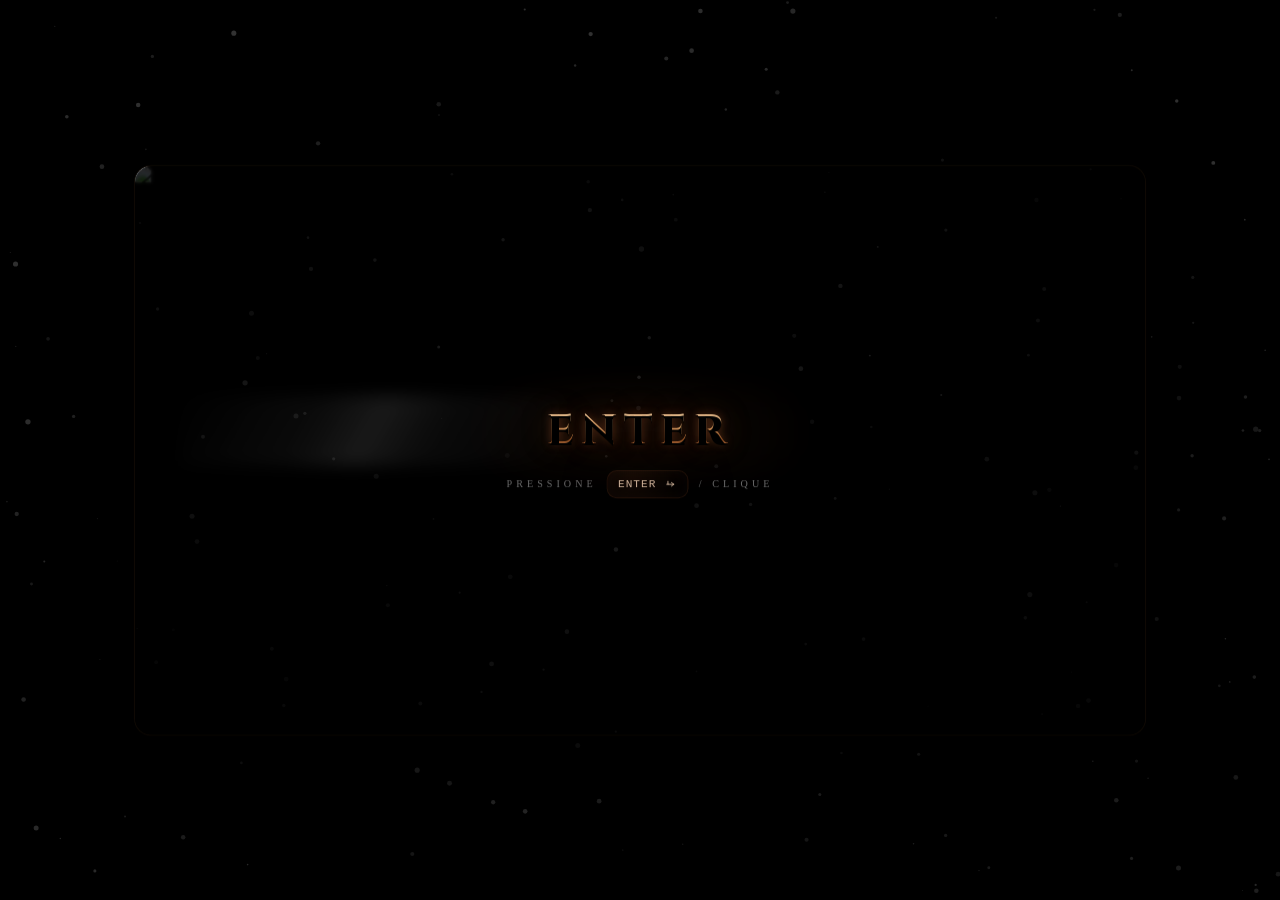
==== commit 39b46951: "index.html" ====
--- a/index.html
+++ b/index.html
@@ -3,19 +3,30 @@
 <head>
 <meta charset="UTF-8" />
 <meta name="viewport" content="width=device-width, initial-scale=1.0" />
-<title>Shadow Fight 2 — Entry</title>
+<title>Shadow Fight 2 — Hub</title>
 
 <link href="https://fonts.googleapis.com/css2?family=Cinzel:wght@600;800&family=Cormorant+Garamond:wght@500;600;700&family=IM+Fell+English:ital@0;1&display=swap" rel="stylesheet">
 
 <style>
 *{margin:0;padding:0;box-sizing:border-box}
 html,body{width:100%;height:100%;overflow:hidden;background:#000}
-
+button,input{font:inherit}
 :root{
-  --ember: rgba(255,140,70,1);
-  --goldA: #fff2de;
-  --goldB: #d9a56a;
-  --goldC: #a8642c;
+  /* 🔥 MAIS ESCURO / MENOS LARANJA */
+  --ember: rgba(165, 86, 44, 1);
+  --ember2: rgba(120, 62, 32, 1);
+  --emberGlow: rgba(165,86,44,.22);
+
+  --goldA:#fff2de;
+  --goldB:#d9a56a;
+  --goldC:#8a4a1f;
+
+  --ui: rgba(14,14,16,0.70);
+  --ui2: rgba(0,0,0,0.34);
+  --line: rgba(255,255,255,0.10);
+  --line2: rgba(255,255,255,0.07);
+  --txt: rgba(255,255,255,0.84);
+  --muted: rgba(255,255,255,0.52);
 }
 
 /* ===== VIDEO ===== */
@@ -30,22 +41,30 @@
 }
 body.entered #mainVideo{
   opacity:1;
-  filter:contrast(1.06) saturate(0.92) blur(3px) brightness(0.82);
-}
-body.scrollOpen #mainVideo{
-  filter:contrast(1.06) saturate(0.92) blur(6px) brightness(0.62);
-}
-body.socialOpen #mainVideo{
-  filter:contrast(1.06) saturate(0.92) blur(7px) brightness(0.52);
-}
-body.playlistsOpen #mainVideo{
-  filter:contrast(1.06) saturate(0.92) blur(7px) brightness(0.52);
-}
+  filter:contrast(1.06) saturate(0.90) blur(6px) brightness(0.55);
+}
+body.scrollOpen #mainVideo,
+body.socialOpen #mainVideo,
+body.playlistsOpen #mainVideo,
 body.adminOpen #mainVideo{
-  filter:contrast(1.06) saturate(0.92) blur(7px) brightness(0.52);
-}
-body.editOpen #mainVideo{
-  filter:contrast(1.06) saturate(0.92) blur(7px) brightness(0.52);
+  filter:contrast(1.06) saturate(0.88) blur(9px) brightness(0.42);
+}
+
+/* ===== GLOBAL VIGNETTE + GRAIN ===== */
+#vignette{
+  position:fixed; inset:0; z-index:2;
+  pointer-events:none;
+  background:
+    radial-gradient(circle at 30% 25%, rgba(255,255,255,0.06), transparent 40%),
+    radial-gradient(circle at 70% 65%, rgba(255,255,255,0.05), transparent 44%),
+    radial-gradient(circle at center, transparent 44%, rgba(0,0,0,0.78) 100%);
+  mix-blend-mode: normal;
+}
+#grain{
+  position:fixed; inset:-20%; z-index:3; pointer-events:none;
+  background-image:url("data:image/svg+xml,%3Csvg xmlns='http://www.w3.org/2000/svg' width='180' height='180'%3E%3Cfilter id='n'%3E%3CfeTurbulence type='fractalNoise' baseFrequency='.9' numOctaves='2' stitchTiles='stitch'/%3E%3C/filter%3E%3Crect width='180' height='180' filter='url(%23n)' opacity='.18'/%3E%3C/svg%3E");
+  opacity:.18;
+  transform:rotate(2deg);
 }
 
 /* ===== ENTRY ===== */
@@ -80,7 +99,7 @@
   border-radius:16px;
   overflow:hidden;
   box-shadow:
-    0 0 0 1px rgba(255,170,90,0.1),
+    0 0 0 1px rgba(255,170,90,0.07),
     0 40px 140px rgba(0,0,0,0.95);
   transition:transform 450ms ease;
 }
@@ -122,23 +141,13 @@
   font-size: clamp(26px, 3.2vw, 44px);
   letter-spacing:7px;
   text-transform:uppercase;
-
-  background: linear-gradient(
-    to bottom,
-    var(--goldA) 0%,
-    #f0cfa2 18%,
-    var(--goldB) 45%,
-    var(--goldC) 68%,
-    #f6d5a8 100%
-  );
+  background: linear-gradient(to bottom, var(--goldA) 0%, #f0cfa2 18%, var(--goldB) 45%, var(--goldC) 68%, #f6d5a8 100%);
   -webkit-background-clip:text;
   -webkit-text-fill-color:transparent;
-
   text-shadow:
     0 2px 0 #000,
-    0 0 10px rgba(255,140,70,0.55),
-    0 0 34px rgba(255,100,0,0.35);
-
+    0 0 10px rgba(165,86,44,0.45),
+    0 0 34px rgba(165,86,44,0.22);
   position:relative;
   animation:pulse 2.6s ease-in-out infinite;
 }
@@ -146,10 +155,7 @@
   content:"";
   position:absolute;
   inset:-14px -42px;
-  background:
-    radial-gradient(circle at center,
-      rgba(255,120,0,0.14),
-      rgba(0,0,0,0.75));
+  background: radial-gradient(circle at center, rgba(165,86,44,0.12), rgba(0,0,0,0.75));
   z-index:-2;
   filter:blur(18px);
   border-radius:60px;
@@ -160,12 +166,7 @@
   position:absolute;
   inset:-8px -58px;
   z-index:-1;
-  background: linear-gradient(120deg,
-    transparent 0%,
-    rgba(255,255,255,0.10) 35%,
-    rgba(255,255,255,0.22) 50%,
-    rgba(255,255,255,0.10) 65%,
-    transparent 100%);
+  background: linear-gradient(120deg, transparent 0%, rgba(255,255,255,0.08) 35%, rgba(255,255,255,0.18) 50%, rgba(255,255,255,0.08) 65%, transparent 100%);
   transform:translateX(-70%);
   filter:blur(8px);
   opacity:0.55;
@@ -194,11 +195,10 @@
   justify-content:center;
   padding:6px 10px;
   border-radius:10px;
-  border:1px solid rgba(255,170,90,0.22);
-  background:
-    radial-gradient(circle at 30% 30%, rgba(255,140,70,0.10), rgba(0,0,0,0.72));
+  border:1px solid rgba(165,86,44,0.16);
+  background: radial-gradient(circle at 30% 30%, rgba(165,86,44,0.10), rgba(0,0,0,0.72));
   box-shadow:
-    inset 0 0 14px rgba(255,140,70,0.08),
+    inset 0 0 14px rgba(165,86,44,0.06),
     0 10px 40px rgba(0,0,0,0.55);
   color:rgba(255,220,190,0.80);
   font-family: ui-monospace, SFMono-Regular, Menlo, Monaco, Consolas, "Liberation Mono", monospace;
@@ -206,61 +206,410 @@
   letter-spacing:1px;
 }
 .kbdEnter svg{ width:14px;height:14px; margin-left:7px; opacity:0.9; }
-
 @keyframes pulse{ 0%,100%{transform:translateY(0);opacity:.88} 50%{transform:translateY(-3px);opacity:1} }
 @keyframes blink{ 0%,49%{opacity:.22} 50%,100%{opacity:.62} }
-
 body.strikeOn .introUI{ opacity:0; transition:opacity 300ms ease; }
-
 body.entered #entry{
   opacity:0;
   pointer-events:none;
   transition:opacity 900ms ease;
 }
 
-/* ===== VOLUME (top-left) ===== */
-#grimoire{ position:fixed; left:14px; top:14px; z-index:60; user-select:none; }
-.grimoireBtn{
-  width:44px; height:44px;
-  border-radius:12px;
-  border:1px solid rgba(255,170,90,0.18);
-  background:
-    radial-gradient(circle at 30% 30%, rgba(255,140,70,0.16), rgba(0,0,0,0.78)),
-    linear-gradient(to bottom, rgba(255,255,255,0.05), rgba(0,0,0,0.55));
-  box-shadow:
-    0 14px 44px rgba(0,0,0,0.75),
-    0 0 22px rgba(255,140,70,0.14),
-    inset 0 0 14px rgba(255,140,70,0.10);
-  display:grid;
-  place-items:center;
-  cursor:pointer;
-  transition:transform .2s ease;
-}
-.grimoireBtn:hover{ transform:scale(1.05); }
-.grimoireIcon{ width:21px; height:21px; }
-.grimoireIcon svg{ width:100%; height:100%; display:block; }
-.panel{
-  position:absolute;
-  left:0;
-  top:54px;
-  width:200px;
-  padding:10px;
-  border-radius:12px;
-  border:1px solid rgba(255,170,90,0.18);
-  background:
-    radial-gradient(circle at 20% 20%, rgba(255,140,70,0.10), rgba(0,0,0,0.86)),
-    linear-gradient(to bottom, rgba(255,255,255,0.05), rgba(0,0,0,0.55));
-  box-shadow:
-    0 26px 110px rgba(0,0,0,0.86),
-    inset 0 0 22px rgba(255,140,70,0.07);
-  transform-origin: 0% 0%;
-  transform: scale(0.92) translateY(8px);
+/* =========================
+   HUB LAYOUT (menu estilo imagem)
+   ========================= */
+#hub{
+  position:fixed; inset:0;
+  z-index:20;
   opacity:0;
   pointer-events:none;
-  transition:opacity 180ms ease, transform 220ms ease;
-}
-#grimoire.open .panel{ opacity:1; transform: scale(1) translateY(0); pointer-events:auto; }
-.row{ display:flex; align-items:center; gap:10px; }
+  transition:opacity 700ms ease;
+}
+body.entered #hub{ opacity:1; pointer-events:auto; }
+
+.hubShell{
+  position:absolute; inset:16px;
+  display:grid;
+  grid-template-columns: 260px 1fr 320px;
+  gap:14px;
+}
+
+/* glass panel base */
+.panelGlass{
+  border-radius:18px;
+  background:
+    radial-gradient(circle at 20% 20%, rgba(165,86,44,0.10), transparent 55%),
+    linear-gradient(to bottom, rgba(255,255,255,0.05), rgba(0,0,0,0.20));
+  border:1px solid var(--line);
+  box-shadow:
+    0 44px 180px rgba(0,0,0,0.75),
+    inset 0 0 22px rgba(0,0,0,0.35);
+  backdrop-filter: blur(16px);
+  overflow:hidden;
+}
+
+/* LEFT NAV */
+.nav{
+  display:flex;
+  flex-direction:column;
+  padding:14px;
+  gap:12px;
+}
+.navTop{
+  display:flex;
+  align-items:center;
+  justify-content:space-between;
+  padding:6px 6px 10px;
+}
+.brand{
+  display:flex; flex-direction:column; gap:4px;
+}
+.brand b{
+  color:rgba(255,255,255,0.80);
+  font-family: ui-monospace, SFMono-Regular, Menlo, Monaco, Consolas, "Liberation Mono", monospace;
+  letter-spacing:2px;
+  font-size:12px;
+  text-transform:uppercase;
+}
+.brand span{
+  color:rgba(255,255,255,0.42);
+  font-family: system-ui, -apple-system, Segoe UI, Roboto, Arial, sans-serif;
+  font-weight:800;
+  font-size:12px;
+}
+
+/* moved volume + fullscreen here (✅) */
+.navTools{ display:flex; gap:8px; }
+.toolBtn{
+  width:40px;height:40px;
+  border-radius:14px;
+  border:1px solid rgba(255,255,255,0.10);
+  background: rgba(0,0,0,0.30);
+  box-shadow: 0 14px 44px rgba(0,0,0,0.50);
+  cursor:pointer;
+  display:grid; place-items:center;
+  transition: transform .15s ease, background .15s ease, border-color .15s ease;
+}
+.toolBtn:hover{ transform:translateY(-1px); background: rgba(255,255,255,0.05); border-color: rgba(255,255,255,0.16); }
+.toolBtn svg{ width:20px;height:20px; opacity:.92; }
+
+.navList{
+  display:flex;
+  flex-direction:column;
+  gap:10px;
+  padding:0 4px;
+}
+.navItem{
+  width:100%;
+  border:none;
+  cursor:pointer;
+  text-align:left;
+  padding:12px 12px;
+  border-radius:16px;
+  border:1px solid rgba(255,255,255,0.10);
+  background: rgba(0,0,0,0.22);
+  color:rgba(255,255,255,0.82);
+  display:flex;
+  align-items:center;
+  justify-content:space-between;
+  gap:10px;
+  transition: transform .16s ease, background .16s ease, border-color .16s ease;
+  font-family: ui-monospace, SFMono-Regular, Menlo, Monaco, Consolas, "Liberation Mono", monospace;
+  letter-spacing:1px;
+  text-transform:uppercase;
+  font-size:12px;
+}
+.navItem:hover{ transform:translateY(-1px); background: rgba(255,255,255,0.05); }
+.navItem.active{
+  border-color: rgba(255,255,255,0.18);
+  background:
+    radial-gradient(circle at 30% 30%, rgba(165,86,44,0.16), rgba(0,0,0,0.24));
+}
+.badge{
+  font-size:10px;
+  letter-spacing:1px;
+  opacity:.70;
+  padding:4px 8px;
+  border-radius:999px;
+  border:1px solid rgba(255,255,255,0.10);
+  background: rgba(255,255,255,0.04);
+}
+
+/* profile card bottom */
+.navFoot{
+  margin-top:auto;
+  padding:10px 6px 4px;
+}
+.profileCard{
+  display:flex;
+  gap:12px;
+  align-items:center;
+  padding:12px 12px;
+  border-radius:18px;
+  border:1px solid rgba(255,255,255,0.10);
+  background: rgba(0,0,0,0.30);
+  box-shadow: inset 0 0 22px rgba(0,0,0,0.45);
+}
+.pfp{
+  width:44px;height:44px;
+  border-radius:14px;
+  border:1px solid rgba(255,255,255,0.12);
+  overflow:hidden;
+  background: rgba(255,255,255,0.06);
+}
+.pfp img{ width:100%;height:100%;object-fit:cover;display:block; }
+.pmeta{ display:flex; flex-direction:column; gap:2px; }
+.pmeta b{
+  color:rgba(255,255,255,0.86);
+  font-family: system-ui, -apple-system, Segoe UI, Roboto, Arial, sans-serif;
+  font-weight:900;
+  font-size:14px;
+}
+.pmeta span{
+  color:rgba(255,255,255,0.55);
+  font-family: ui-monospace, SFMono-Regular, Menlo, Monaco, Consolas, "Liberation Mono", monospace;
+  letter-spacing:1px;
+  font-size:11px;
+}
+
+/* CENTER MAIN */
+.main{
+  padding:14px;
+  display:flex;
+  flex-direction:column;
+  gap:14px;
+}
+.hero{
+  flex:0 0 auto;
+  border-radius:18px;
+  border:1px solid rgba(255,255,255,0.10);
+  overflow:hidden;
+  min-height: 190px;
+  background:
+    radial-gradient(circle at 22% 26%, rgba(165,86,44,0.18), transparent 58%),
+    radial-gradient(circle at 70% 40%, rgba(255,255,255,0.06), transparent 52%),
+    linear-gradient(to bottom, rgba(0,0,0,0.38), rgba(0,0,0,0.72));
+  box-shadow: inset 0 0 34px rgba(0,0,0,0.55);
+  position:relative;
+}
+.hero::after{
+  content:"";
+  position:absolute; inset:0;
+  background:
+    radial-gradient(circle at center, transparent 48%, rgba(0,0,0,0.55) 100%);
+  pointer-events:none;
+  opacity:.9;
+}
+.heroInner{
+  position:relative;
+  z-index:2;
+  padding:18px;
+  display:flex;
+  align-items:flex-end;
+  justify-content:space-between;
+  gap:16px;
+  height:100%;
+}
+.heroText{
+  max-width: 70%;
+}
+.heroText h1{
+  font-family:"Cinzel", serif;
+  font-weight:800;
+  letter-spacing:3px;
+  text-transform:uppercase;
+  color:rgba(255,255,255,0.88);
+  font-size:20px;
+}
+.heroText p{
+  margin-top:8px;
+  color:rgba(255,255,255,0.58);
+  font-family: system-ui, -apple-system, Segoe UI, Roboto, Arial, sans-serif;
+  font-weight:700;
+  font-size:13px;
+  line-height:1.35;
+}
+.heroActions{
+  display:flex;
+  gap:10px;
+  flex-wrap:wrap;
+  justify-content:flex-end;
+}
+.pillBtn{
+  border:none;
+  cursor:pointer;
+  padding:10px 12px;
+  border-radius:999px;
+  border:1px solid rgba(255,255,255,0.10);
+  background: rgba(0,0,0,0.34);
+  color:rgba(255,255,255,0.80);
+  font-family: ui-monospace, SFMono-Regular, Menlo, Monaco, Consolas, "Liberation Mono", monospace;
+  letter-spacing:1px;
+  text-transform:uppercase;
+  font-size:12px;
+  transition: transform .15s ease, background .15s ease;
+}
+.pillBtn:hover{ transform:translateY(-1px); background: rgba(255,255,255,0.06); }
+.pillBtn.primary{
+  background:
+    radial-gradient(circle at 30% 30%, rgba(165,86,44,0.18), rgba(0,0,0,0.34));
+  border-color: rgba(255,255,255,0.14);
+}
+
+.sectionTitle{
+  display:flex;
+  align-items:center;
+  justify-content:space-between;
+  padding:0 6px;
+}
+.sectionTitle b{
+  color:rgba(255,255,255,0.62);
+  font-family: ui-monospace, SFMono-Regular, Menlo, Monaco, Consolas, "Liberation Mono", monospace;
+  letter-spacing:2px;
+  text-transform:uppercase;
+  font-size:11px;
+}
+.trending{
+  flex:1;
+  border-radius:18px;
+  border:1px solid rgba(255,255,255,0.10);
+  background: rgba(0,0,0,0.20);
+  box-shadow: inset 0 0 26px rgba(0,0,0,0.50);
+  padding:14px;
+  overflow:hidden;
+}
+.cards{
+  margin-top:12px;
+  display:grid;
+  grid-template-columns: repeat(4, minmax(0,1fr));
+  gap:12px;
+}
+.card{
+  border-radius:16px;
+  border:1px solid rgba(255,255,255,0.10);
+  background: rgba(255,255,255,0.03);
+  min-height:84px;
+  box-shadow: inset 0 0 18px rgba(0,0,0,0.45);
+}
+@media (max-width: 1100px){
+  .hubShell{ grid-template-columns: 240px 1fr 300px; }
+  .cards{ grid-template-columns: repeat(2, minmax(0,1fr)); }
+}
+@media (max-width: 880px){
+  .hubShell{ grid-template-columns: 1fr; }
+  .nav{ display:none; }
+}
+
+/* RIGHT PANEL (sem friends) */
+.right{
+  padding:14px;
+  display:flex;
+  flex-direction:column;
+  gap:12px;
+}
+.searchBar{
+  display:flex;
+  align-items:center;
+  gap:10px;
+  padding:12px 12px;
+  border-radius:18px;
+  border:1px solid rgba(255,255,255,0.10);
+  background: rgba(0,0,0,0.22);
+}
+.searchBar svg{ width:18px;height:18px; opacity:.85; }
+.searchInput{
+  flex:1;
+  border:none;
+  outline:none;
+  background:transparent;
+  color:rgba(255,255,255,0.86);
+  font-family: system-ui, -apple-system, Segoe UI, Roboto, Arial, sans-serif;
+  font-weight:800;
+}
+.searchInput::placeholder{ color:rgba(255,255,255,0.40); }
+
+.rightTitle{
+  padding:0 6px;
+  color:rgba(255,255,255,0.62);
+  font-family: ui-monospace, SFMono-Regular, Menlo, Monaco, Consolas, "Liberation Mono", monospace;
+  letter-spacing:2px;
+  text-transform:uppercase;
+  font-size:11px;
+}
+
+.relics{
+  flex:1;
+  border-radius:18px;
+  border:1px solid rgba(255,255,255,0.10);
+  background: rgba(0,0,0,0.20);
+  box-shadow: inset 0 0 26px rgba(0,0,0,0.50);
+  padding:12px;
+  overflow:auto;
+}
+.relic{
+  display:flex;
+  align-items:center;
+  justify-content:space-between;
+  gap:10px;
+  padding:12px 12px;
+  border-radius:16px;
+  border:1px solid rgba(255,255,255,0.10);
+  background: rgba(255,255,255,0.03);
+  margin-bottom:10px;
+}
+.relic b{
+  color:rgba(255,255,255,0.80);
+  font-family: system-ui, -apple-system, Segoe UI, Roboto, Arial, sans-serif;
+  font-weight:900;
+  font-size:13px;
+}
+.relic span{
+  color:rgba(255,255,255,0.52);
+  font-family: ui-monospace, SFMono-Regular, Menlo, Monaco, Consolas, "Liberation Mono", monospace;
+  letter-spacing:1px;
+  font-size:11px;
+}
+.relicTag{
+  padding:6px 10px;
+  border-radius:999px;
+  border:1px solid rgba(255,255,255,0.10);
+  background:
+    radial-gradient(circle at 30% 30%, rgba(165,86,44,0.14), rgba(0,0,0,0.26));
+  color:rgba(255,255,255,0.70);
+  font-family: ui-monospace, SFMono-Regular, Menlo, Monaco, Consolas, "Liberation Mono", monospace;
+  letter-spacing:1px;
+  font-size:10px;
+  text-transform:uppercase;
+}
+
+/* =========================
+   VOLUME POPOVER (dentro da sidebar)
+   ========================= */
+#volPop{
+  position:absolute;
+  top:58px;
+  right:0;
+  width:220px;
+  padding:10px;
+  border-radius:14px;
+  border:1px solid rgba(255,255,255,0.10);
+  background:
+    radial-gradient(circle at 20% 20%, rgba(165,86,44,0.10), rgba(0,0,0,0.82)),
+    linear-gradient(to bottom, rgba(255,255,255,0.05), rgba(0,0,0,0.55));
+  box-shadow: 0 26px 110px rgba(0,0,0,0.82);
+  opacity:0;
+  transform: translateY(10px) scale(0.96);
+  pointer-events:none;
+  transition: opacity 160ms ease, transform 200ms ease;
+  z-index:999;
+}
+.navToolsWrap{ position:relative; }
+.navToolsWrap.open #volPop{
+  opacity:1;
+  transform: translateY(0px) scale(1);
+  pointer-events:auto;
+}
+.volRow{ display:flex; align-items:center; gap:10px; }
 .volValue{
   min-width:44px;
   text-align:right;
@@ -276,8 +625,8 @@
   border-radius:99px;
   outline:none;
   background:
-    linear-gradient(to right, rgba(255,140,70,0.9) var(--p,8%), rgba(255,255,255,0.10) var(--p,8%));
-  border:1px solid rgba(255,170,90,0.16);
+    linear-gradient(to right, rgba(165,86,44,0.85) var(--p,8%), rgba(255,255,255,0.10) var(--p,8%));
+  border:1px solid rgba(255,255,255,0.10);
   box-shadow: inset 0 0 18px rgba(0,0,0,0.65);
 }
 #vol::-webkit-slider-thumb{
@@ -287,7 +636,7 @@
   border-radius:50%;
   background: radial-gradient(circle at 30% 30%, #fff2de, #d9a56a 55%, #8a4a1f);
   border:1px solid rgba(0,0,0,0.55);
-  box-shadow: 0 0 16px rgba(255,140,70,0.30);
+  box-shadow: 0 0 16px rgba(165,86,44,0.22);
   cursor:pointer;
 }
 #vol::-moz-range-thumb{
@@ -295,421 +644,40 @@
   border-radius:50%;
   background: radial-gradient(circle at 30% 30%, #fff2de, #d9a56a 55%, #8a4a1f);
   border:1px solid rgba(0,0,0,0.55);
-  box-shadow: 0 0 16px rgba(255,140,70,0.30);
+  box-shadow: 0 0 16px rgba(165,86,44,0.22);
   cursor:pointer;
 }
 
-/* ===== FULLSCREEN (abaixo do volume) ===== */
-#fsWrap{
-  position:fixed;
-  left:14px;
-  top:68px;
-  z-index:60;
-  user-select:none;
-  transition: transform 220ms ease;
-}
-#grimoire.open ~ #fsWrap{ transform: translateY(70px); }
-.fsBtn{
-  width:44px;height:44px;
-  border-radius:12px;
-  border:1px solid rgba(255,170,90,0.18);
-  background:
-    radial-gradient(circle at 30% 30%, rgba(255,140,70,0.12), rgba(0,0,0,0.80)),
-    linear-gradient(to bottom, rgba(255,255,255,0.05), rgba(0,0,0,0.55));
-  box-shadow:
-    0 14px 44px rgba(0,0,0,0.75),
-    0 0 22px rgba(255,140,70,0.12);
-  cursor:pointer;
-  display:grid;
-  place-items:center;
-  transition:transform .2s ease, opacity .2s ease;
-}
-.fsBtn:hover{ transform:scale(1.05); }
-.fsBtn svg{ width:22px;height:22px; opacity:.9; }
-
-/* ===== BOTÃO DO PERGAMINHO (top-center) ===== */
-#scrollBtn{
-  position:fixed;
-  left:50%;
-  top:14px;
-  transform:translateX(-50%);
-  z-index:60;
-  width:44px;height:44px;
-  border-radius:12px;
-  border:1px solid rgba(255,170,90,0.18);
-  background:
-    radial-gradient(circle at 30% 30%, rgba(255,140,70,0.12), rgba(0,0,0,0.80)),
-    linear-gradient(to bottom, rgba(255,255,255,0.05), rgba(0,0,0,0.55));
-  box-shadow:
-    0 14px 44px rgba(0,0,0,0.75),
-    0 0 22px rgba(255,140,70,0.12);
-  cursor:pointer;
-  display:grid;
-  place-items:center;
-  transition:transform .2s ease, opacity .2s ease;
-  opacity:0;
-  pointer-events:none;
-}
-body.entered #scrollBtn{ opacity:1; pointer-events:auto; }
-#scrollBtn:hover{ transform:translateX(-50%) scale(1.05); }
-#scrollBtn svg{ width:22px;height:22px; opacity:.9; }
-
-/* ===== BOTÃO ADMIN (ao lado do pergaminho) ===== */
-#adminBtn{
-  position:fixed;
-  left:calc(50% + 58px);
-  top:14px;
-  transform:translateX(-50%);
-  z-index:60;
-  width:44px;height:44px;
-  border-radius:12px;
-  border:1px solid rgba(255,170,90,0.18);
-  background:
-    radial-gradient(circle at 30% 30%, rgba(255,140,70,0.12), rgba(0,0,0,0.80)),
-    linear-gradient(to bottom, rgba(255,255,255,0.05), rgba(0,0,0,0.55));
-  box-shadow:
-    0 14px 44px rgba(0,0,0,0.75),
-    0 0 22px rgba(255,140,70,0.12);
-  cursor:pointer;
-  display:grid;
-  place-items:center;
-  transition:transform .2s ease, opacity .2s ease;
-  opacity:0;
-  pointer-events:none;
-}
-body.entered #adminBtn{ opacity:1; pointer-events:auto; }
-#adminBtn:hover{ transform:translateX(-50%) scale(1.05); }
-#adminBtn svg{ width:22px;height:22px; opacity:.9; }
-
-/* ===== MENU (top-right) ===== */
-#menuWrap{
-  position:fixed;
-  right:14px;
-  top:14px;
-  z-index:70;
-  user-select:none;
-}
-.menuBtn{
-  width:44px;height:44px;
-  border-radius:12px;
-  border:1px solid rgba(255,170,90,0.18);
-  background:
-    radial-gradient(circle at 30% 30%, rgba(255,140,70,0.12), rgba(0,0,0,0.80)),
-    linear-gradient(to bottom, rgba(255,255,255,0.05), rgba(0,0,0,0.55));
-  box-shadow:
-    0 14px 44px rgba(0,0,0,0.75),
-    0 0 22px rgba(255,140,70,0.12);
-  cursor:pointer;
-  display:grid;
-  place-items:center;
-  transition:transform .2s ease, opacity .2s ease, filter .2s ease;
-  opacity:0;
-  pointer-events:none;
-}
-body.entered .menuBtn{ opacity:1; pointer-events:auto; }
-.menuBtn:hover{ transform:scale(1.05); }
-
-/* ✅ ANIMAÇÃO CHAMATIVA SÓ NO MENU (até o primeiro clique) */
-@keyframes menuPing{
-  0%,100%{
-    transform:scale(1);
-    filter:brightness(1);
-    box-shadow:
-      0 14px 44px rgba(0,0,0,0.75),
-      0 0 14px rgba(255,140,70,0.14);
-  }
-  50%{
-    transform:scale(1.06);
-    filter:brightness(1.08);
-    box-shadow:
-      0 14px 44px rgba(0,0,0,0.75),
-      0 0 28px rgba(255,140,70,0.30);
-  }
-}
-body.entered:not(.menuSeen) .menuBtn{
-  animation:menuPing 2.2s ease-in-out infinite;
-}
-body.menuSeen .menuBtn{ animation:none; }
-
-.menuBtn svg{ width:22px;height:22px; opacity:.9; }
-
-.menuDrop{
-  position:absolute;
-  right:0;
-  top:54px;
-  width:220px;
-  padding:10px;
-  border-radius:14px;
-  border:1px solid rgba(255,170,90,0.16);
-  background:
-    radial-gradient(circle at 20% 20%, rgba(255,140,70,0.08), rgba(0,0,0,0.92)),
-    linear-gradient(to bottom, rgba(255,255,255,0.05), rgba(0,0,0,0.60));
-  box-shadow:
-    0 28px 120px rgba(0,0,0,0.90),
-    inset 0 0 22px rgba(255,140,70,0.06);
-  opacity:0;
-  transform: translateY(10px) scale(0.96);
-  pointer-events:none;
-  transition: opacity 160ms ease, transform 200ms ease;
-}
-#menuWrap.open .menuDrop{
-  opacity:1;
-  transform: translateY(0px) scale(1);
-  pointer-events:auto;
-}
-.menuItem{
-  width:100%;
-  border:none;
-  cursor:pointer;
-  text-align:left;
-  padding:11px 10px;
-  border-radius:12px;
-  background:rgba(255,255,255,0.04);
-  color:rgba(255,255,255,0.80);
-  font-family: ui-monospace, SFMono-Regular, Menlo, Monaco, Consolas, "Liberation Mono", monospace;
-  letter-spacing:1px;
-  font-size:12px;
-  text-transform:uppercase;
-  display:flex;
-  align-items:center;
-  justify-content:space-between;
-  gap:10px;
-  transition: transform .16s ease, background .16s ease;
-}
-.menuItem:hover{ transform: translateX(-2px); background:rgba(255,255,255,0.07); }
-.menuItem .tag{ font-size:10px; letter-spacing:1px; opacity:.55; }
-
-/* ===== OVERLAY BASE ===== */
+/* =========================
+   OVERLAYS (mantidos)
+   ========================= */
 @keyframes dimIn{ from{opacity:0} to{opacity:1} }
 
 /* ===== OVERLAY DO PERGAMINHO ===== */
-#scrollOverlay{
-  position:fixed; inset:0;
-  z-index:80;
-  display:none;
-}
+#scrollOverlay{ position:fixed; inset:0; z-index:80; display:none; }
 body.scrollOpen #scrollOverlay{ display:block; }
-#scrollOverlay .dim{
-  position:absolute; inset:0;
-  background:rgba(0,0,0,0.55);
-}
+#scrollOverlay .dim{ position:absolute; inset:0; background:rgba(0,0,0,0.55); }
 
 /* ===== SOCIAL OVERLAY ===== */
-#socialOverlay{
-  position:fixed; inset:0;
-  z-index:90;
-  display:none;
-}
+#socialOverlay{ position:fixed; inset:0; z-index:90; display:none; }
 body.socialOpen #socialOverlay{ display:block; }
 #socialOverlay .dim{
   position:absolute; inset:0;
-  background:rgba(0,0,0,0.80);
-  backdrop-filter: blur(2px);
-  animation:dimIn 240ms ease both;
-}
-
-/* ===== EDIT/HUB OVERLAY (AUTO) ===== */
-#editOverlay{
-  position:fixed; inset:0;
-  z-index:92;
-  display:none;
-}
-body.editOpen #editOverlay{ display:block; }
-#editOverlay .dim{
-  position:absolute; inset:0;
-  background:rgba(0,0,0,0.84);
+  background:rgba(0,0,0,0.82);
   backdrop-filter: blur(3px);
   animation:dimIn 240ms ease both;
 }
-.hubShell{
-  position:absolute;
-  left:50%; top:50%;
-  transform:translate(-50%,-50%) scale(.96);
-  width:min(980px, 94vw);
-  height:min(620px, 84vh);
-  border-radius:22px;
-  border:1px solid rgba(255,255,255,0.10);
-  background: rgba(12,12,14,0.80);
-  box-shadow: 0 44px 180px rgba(0,0,0,0.88);
-  backdrop-filter: blur(18px);
-  overflow:hidden;
-  opacity:0;
-  animation:hubIn 320ms cubic-bezier(.12,.92,.12,1) both;
-}
-@keyframes hubIn{
-  from{opacity:0; transform:translate(-50%,-50%) scale(.92); filter:blur(10px);}
-  to{opacity:1; transform:translate(-50%,-50%) scale(1); filter:blur(0);}
-}
-.hubTop{
-  display:flex;
-  align-items:center;
-  justify-content:space-between;
-  padding:18px 18px 12px;
-  border-bottom:1px solid rgba(255,255,255,0.08);
-}
-.hubTitle{
-  display:flex; flex-direction:column; gap:6px;
-}
-.hubTitle b{
-  color:rgba(255,255,255,0.92);
-  font-family: system-ui, -apple-system, Segoe UI, Roboto, Arial, sans-serif;
-  font-size:18px;
-}
-.hubTitle span{
-  color:rgba(255,255,255,0.55);
-  font-family: ui-monospace, SFMono-Regular, Menlo, Monaco, Consolas, "Liberation Mono", monospace;
-  font-size:12px;
-  letter-spacing:1px;
-  text-transform:uppercase;
-}
-.hubClose{
-  border:none;
-  cursor:pointer;
-  padding:8px 12px;
-  border-radius:999px;
-  background: rgba(255,255,255,0.06);
-  color:rgba(255,255,255,0.78);
-  border:1px solid rgba(255,255,255,0.10);
-  font-family: ui-monospace, SFMono-Regular, Menlo, Monaco, Consolas, "Liberation Mono", monospace;
-}
-.hubClose:hover{ background: rgba(255,255,255,0.09); }
-
-.hubBody{
-  height:calc(100% - 62px);
-  display:grid;
-  grid-template-columns: 1fr 340px;
-  gap:14px;
-  padding:14px;
-}
-.hubMain{
-  border-radius:18px;
-  border:1px solid rgba(255,255,255,0.10);
-  background: rgba(0,0,0,0.26);
-  overflow:hidden;
-  position:relative;
-}
-.hubMain::before{
-  content:"";
-  position:absolute; inset:0;
-  background:
-    radial-gradient(circle at 30% 20%, rgba(255,140,70,0.12), transparent 55%),
-    radial-gradient(circle at 70% 80%, rgba(255,255,255,0.06), transparent 60%);
-  pointer-events:none;
-}
-.hubMainInner{
-  position:absolute; inset:0;
-  padding:18px;
-  display:flex;
-  flex-direction:column;
-  gap:12px;
-  z-index:2;
-}
-.hubBig{
-  flex:1;
-  border-radius:16px;
-  border:1px solid rgba(255,255,255,0.10);
-  background: rgba(255,255,255,0.04);
-  overflow:hidden;
-  position:relative;
-}
-.hubBig .hint{
-  position:absolute; left:16px; bottom:16px;
-  color:rgba(255,255,255,0.68);
-  font-family: ui-monospace, SFMono-Regular, Menlo, Monaco, Consolas, "Liberation Mono", monospace;
-  font-size:12px;
-  letter-spacing:1px;
-  text-transform:uppercase;
-}
-.hubBig video{
-  width:100%; height:100%;
-  object-fit:cover;
-  filter:contrast(1.02) saturate(0.92) brightness(0.92);
-  opacity:0.92;
-}
-.hubCards{
-  display:grid;
-  grid-template-columns: repeat(3, minmax(0,1fr));
-  gap:10px;
-}
-.hubCard{
-  border-radius:16px;
-  border:1px solid rgba(255,255,255,0.10);
-  background: rgba(255,255,255,0.04);
-  padding:12px;
-}
-.hubCard .k{
-  color:rgba(255,255,255,0.55);
-  font-family: ui-monospace, SFMono-Regular, Menlo, Monaco, Consolas, "Liberation Mono", monospace;
-  font-size:11px;
-  letter-spacing:1px;
-  text-transform:uppercase;
-}
-.hubCard .v{
-  margin-top:8px;
-  color:rgba(255,255,255,0.92);
-  font-family: system-ui, -apple-system, Segoe UI, Roboto, Arial, sans-serif;
-  font-size:16px;
-  font-weight:800;
-}
-
-.hubSide{
-  border-radius:18px;
-  border:1px solid rgba(255,255,255,0.10);
-  background: rgba(255,255,255,0.04);
-  box-shadow: inset 0 0 22px rgba(0,0,0,0.45);
-  padding:14px;
-  overflow:auto;
-}
-.hubSideTitle{
-  color:rgba(255,255,255,0.70);
-  font-family: ui-monospace, SFMono-Regular, Menlo, Monaco, Consolas, "Liberation Mono", monospace;
-  letter-spacing:2px;
-  font-size:12px;
-  text-transform:uppercase;
-  margin-bottom:10px;
-}
-.hubSideText{
-  color:rgba(255,255,255,0.70);
-  font-family: system-ui, -apple-system, Segoe UI, Roboto, Arial, sans-serif;
-  font-weight:650;
-  line-height:1.45;
-  font-size:13px;
-}
-.hubPills{
-  display:flex;
-  gap:8px;
-  flex-wrap:wrap;
-  margin-top:12px;
-}
-.hubPill{
-  padding:7px 10px;
-  border-radius:999px;
-  border:1px solid rgba(255,255,255,0.10);
-  background: rgba(0,0,0,0.22);
-  color:rgba(255,255,255,0.72);
-  font-family: ui-monospace, SFMono-Regular, Menlo, Monaco, Consolas, "Liberation Mono", monospace;
-  font-size:11px;
-  letter-spacing:1px;
-  text-transform:uppercase;
-}
-
-@media (max-width: 860px){
-  .hubBody{ grid-template-columns: 1fr; }
-  .hubCards{ grid-template-columns: 1fr; }
-}
-
-/* ===== SOCIAL CARD ===== */
 .smCard{
   position:absolute;
   left:50%;
   top:50%;
   transform:translate(-50%,-50%) scale(.94);
-  width:min(520px, 92vw);
-  border-radius:22px;
-  background: rgba(18,18,20,0.86);
-  border:1px solid rgba(255,255,255,0.10);
-  box-shadow: 0 40px 180px rgba(0,0,0,0.84);
-  backdrop-filter: blur(16px);
+  width:min(560px, 92vw);
+  border-radius:24px;
+  background: rgba(14,14,16,0.86);
+  border:1px solid rgba(255,255,255,0.10);
+  box-shadow: 0 46px 210px rgba(0,0,0,0.88);
+  backdrop-filter: blur(18px);
   overflow:hidden;
   opacity:0;
   animation:smIn 320ms cubic-bezier(.12,.92,.12,1) both;
@@ -717,17 +685,21 @@
 @keyframes smIn{
   from{ opacity:0; transform:translate(-50%,-50%) scale(.92); filter:blur(10px); }
   to{ opacity:1; transform:translate(-50%,-50%) scale(1); filter:blur(0); }
+}
+.smAccent{
+  position:absolute; inset:0 0 auto 0;
+  height:120px;
+  background:
+    radial-gradient(circle at 20% 30%, rgba(165,86,44,0.18), transparent 52%),
+    radial-gradient(circle at 80% 10%, rgba(255,255,255,0.08), transparent 55%),
+    linear-gradient(to bottom, rgba(255,255,255,0.05), transparent 70%);
+  pointer-events:none;
 }
 .smCard::after{
   content:"";
   position:absolute;
   inset:-70%;
-  background: linear-gradient(120deg,
-    transparent 0%,
-    rgba(255,255,255,0.08) 40%,
-    rgba(255,255,255,0.16) 50%,
-    rgba(255,255,255,0.08) 60%,
-    transparent 100%);
+  background: linear-gradient(120deg, transparent 0%, rgba(255,255,255,0.07) 40%, rgba(255,255,255,0.14) 50%, rgba(255,255,255,0.07) 60%, transparent 100%);
   transform:translateX(-45%) rotate(12deg);
   opacity:0;
   pointer-events:none;
@@ -739,21 +711,26 @@
   100%{ opacity:0; transform:translateX(45%) rotate(12deg); }
 }
 .smHead{
-  display:flex;
-  align-items:center;
-  justify-content:space-between;
+  display:flex; align-items:center; justify-content:space-between;
   padding:18px 18px 12px;
-}
-.smTitle{
-  color:rgba(255,255,255,0.70);
+  position:relative; z-index:2;
+}
+.smTitle{ display:flex; flex-direction:column; gap:4px; }
+.smTitle b{
+  color:rgba(255,255,255,0.78);
   font-family: ui-monospace, SFMono-Regular, Menlo, Monaco, Consolas, "Liberation Mono", monospace;
   letter-spacing:2px;
   font-size:12px;
   text-transform:uppercase;
 }
+.smTitle span{
+  color:rgba(255,255,255,0.42);
+  font-family: system-ui, -apple-system, Segoe UI, Roboto, Arial, sans-serif;
+  font-weight:700;
+  font-size:12px;
+}
 .smClose{
-  border:none;
-  cursor:pointer;
+  border:none; cursor:pointer;
   padding:8px 12px;
   border-radius:999px;
   background: rgba(255,255,255,0.06);
@@ -764,37 +741,43 @@
 .smClose:hover{ background: rgba(255,255,255,0.09); }
 .smBody{
   padding:6px 18px 18px;
-  display:flex;
-  flex-direction:column;
-  gap:14px;
+  display:flex; flex-direction:column; gap:14px;
+  position:relative; z-index:2;
 }
 .smProfile{
-  display:flex;
-  flex-direction:column;
-  align-items:center;
-  text-align:center;
-  gap:10px;
+  display:flex; flex-direction:column;
+  align-items:center; text-align:center;
+  gap:10px; padding-top:2px;
 }
 .smAvatar{
-  width:86px;height:86px;
+  width:88px;height:88px;
   border-radius:50%;
-  border:1px solid rgba(255,255,255,0.12);
-  box-shadow: 0 16px 70px rgba(0,0,0,0.72);
+  border:1px solid rgba(255,255,255,0.14);
+  box-shadow: 0 18px 90px rgba(0,0,0,0.78);
   overflow:hidden;
   background: rgba(255,255,255,0.06);
+  position:relative;
+}
+.smAvatar::after{
+  content:"";
+  position:absolute; inset:-2px;
+  border-radius:50%;
+  border:1px solid rgba(165,86,44,0.18);
+  box-shadow: 0 0 26px rgba(165,86,44,0.14);
+  pointer-events:none;
 }
 .smAvatar img{ width:100%;height:100%; object-fit:cover; display:block; }
 .smName{
-  font-size:38px;
-  letter-spacing:1px;
-  color:rgba(255,255,255,0.92);
+  font-size: clamp(26px, 5vw, 40px);
+  letter-spacing:0.4px;
+  color:rgba(255,255,255,0.94);
   font-family: system-ui, -apple-system, Segoe UI, Roboto, Arial, sans-serif;
-  font-weight:800;
+  font-weight:900;
 }
 .smBio{
   color:rgba(255,255,255,0.70);
   font-family: system-ui, -apple-system, Segoe UI, Roboto, Arial, sans-serif;
-  font-weight:600;
+  font-weight:650;
   font-size:14px;
 }
 .smLoc{
@@ -818,14 +801,14 @@
   flex-wrap:wrap;
 }
 .smIconBtn{
-  width:46px;height:46px;
-  border-radius:14px;
+  width:48px;height:48px;
+  border-radius:16px;
   background: rgba(255,255,255,0.06);
   border:1px solid rgba(255,255,255,0.10);
   cursor:pointer;
   display:grid;
   place-items:center;
-  transition: transform .15s ease, filter .15s ease, background .15s ease;
+  transition: transform .15s ease, filter .15s ease, background .15s ease, box-shadow .15s ease;
   position:relative;
   overflow:hidden;
   text-decoration:none;
@@ -833,7 +816,7 @@
 .smIconBtn::after{
   content:"";
   position:absolute; inset:-80%;
-  background: radial-gradient(circle at 30% 30%, rgba(255,255,255,0.18), transparent 55%);
+  background: radial-gradient(circle at 30% 30%, rgba(255,255,255,0.16), transparent 55%);
   opacity:0;
   transition:opacity .18s ease;
 }
@@ -841,11 +824,13 @@
   transform: translateY(-1px);
   background: rgba(255,255,255,0.08);
   filter: brightness(1.06);
+  box-shadow: 0 10px 40px rgba(0,0,0,0.55), 0 0 26px rgba(165,86,44,0.08);
 }
 .smIconBtn:hover::after{ opacity:1; }
 .smIconBtn:active{ transform: translateY(0px) scale(0.98); }
-.smIconBtn svg{ width:20px;height:20px; opacity:.9; }
-
+.smIconBtn svg{ width:20px;height:20px; opacity:.92; }
+
+.smGrid{ display:grid; grid-template-columns: 1fr; gap:12px; }
 .smSection{
   border-radius:18px;
   padding:14px;
@@ -854,9 +839,7 @@
   box-shadow: inset 0 0 22px rgba(0,0,0,0.35);
 }
 .smSectionTitle{
-  display:flex;
-  align-items:center;
-  justify-content:space-between;
+  display:flex; align-items:center; justify-content:space-between;
   color:rgba(255,255,255,0.65);
   font-family: ui-monospace, SFMono-Regular, Menlo, Monaco, Consolas, "Liberation Mono", monospace;
   letter-spacing:2px;
@@ -865,9 +848,7 @@
   margin-bottom:10px;
 }
 .smStatusPill{
-  display:inline-flex;
-  align-items:center;
-  gap:8px;
+  display:inline-flex; align-items:center; gap:8px;
   padding:6px 10px;
   border-radius:999px;
   background: rgba(255,255,255,0.06);
@@ -881,11 +862,10 @@
 .smStatusPill[data-status="idle"] .smDot{ background:#f2c94c; }
 .smStatusPill[data-status="dnd"] .smDot{ background:#ff5b5b; }
 .smStatusPill[data-status="offline"] .smDot{ background:#777; }
-
 .smRow{ display:flex; align-items:center; gap:12px; }
 .smDiscIcon{
-  width:44px; height:44px;
-  border-radius:14px;
+  width:46px; height:46px;
+  border-radius:16px;
   overflow:hidden;
   background:rgba(255,255,255,0.06);
   border:1px solid rgba(255,255,255,0.10);
@@ -894,18 +874,18 @@
   place-items:center;
   flex:0 0 auto;
 }
-#dAvatar{ width:100%; height:100%; display:none; object-fit:cover; border-radius:14px; }
+#dAvatar{ width:100%; height:100%; display:none; object-fit:cover; border-radius:16px; }
 .smDiscText{ display:flex; flex-direction:column; gap:2px; }
 .smDiscName{
   color:rgba(255,255,255,0.92);
   font-family: system-ui, -apple-system, Segoe UI, Roboto, Arial, sans-serif;
-  font-weight:800;
+  font-weight:900;
   font-size:14px;
 }
 .smDiscSub{
   color:rgba(255,255,255,0.62);
   font-family: system-ui, -apple-system, Segoe UI, Roboto, Arial, sans-serif;
-  font-weight:600;
+  font-weight:650;
   font-size:12px;
 }
 .smFoot{
@@ -917,7 +897,7 @@
   font-size:11px;
 }
 
-/* ===== PERGAMINHO ===== */
+/* ===== PERGAMINHO (mantido) ===== */
 .scroll{
   position:absolute;
   left:50%;
@@ -1057,7 +1037,6 @@
 .scrollLog .mestre{ color:rgba(70,34,12,0.86); }
 .scrollLog .shadow{ color:rgba(20,20,20,0.92); }
 .scrollLog .titan{ color:rgba(55,25,10,0.86); }
-
 .scrollInputBar{
   display:flex;
   align-items:center;
@@ -1083,7 +1062,6 @@
   color:rgba(20,10,0,0.92);
 }
 #cmdInput::placeholder{ color:rgba(20,10,0,0.45); }
-
 .typeLine{ margin:0 0 10px 0; white-space:pre-wrap; }
 .cursor{
   display:inline-block;
@@ -1095,7 +1073,6 @@
   animation:cur 0.8s steps(1,end) infinite;
 }
 @keyframes cur{ 0%,49%{opacity:0} 50%,100%{opacity:1} }
-
 .outputLine{
   margin:0 0 10px 0;
   color:rgba(20,10,0,0.92);
@@ -1107,7 +1084,6 @@
   letter-spacing:0.6px;
   color:rgba(60,28,8,0.74);
 }
-
 body.scrollOpen .scrollPaper{
   animation:unroll 520ms cubic-bezier(.12,.92,.12,1) both;
 }
@@ -1118,11 +1094,7 @@
 }
 
 /* ===== PLAYLISTS OVERLAY ===== */
-#playlistsOverlay{
-  position:fixed; inset:0;
-  z-index:95;
-  display:none;
-}
+#playlistsOverlay{ position:fixed; inset:0; z-index:95; display:none; }
 body.playlistsOpen #playlistsOverlay{ display:block; }
 #playlistsOverlay .dim{
   position:absolute; inset:0;
@@ -1131,8 +1103,7 @@
   animation:dimIn 240ms ease both;
 }
 .plShell{
-  position:absolute;
-  left:50%; top:50%;
+  position:absolute; left:50%; top:50%;
   transform:translate(-50%,-50%) scale(.96);
   width:min(980px, 94vw);
   height:min(620px, 84vh);
@@ -1145,10 +1116,12 @@
   opacity:0;
   animation:hubIn 320ms cubic-bezier(.12,.92,.12,1) both;
 }
+@keyframes hubIn{
+  from{opacity:0; transform:translate(-50%,-50%) scale(.92); filter:blur(10px);}
+  to{opacity:1; transform:translate(-50%,-50%) scale(1); filter:blur(0);}
+}
 .plTop{
-  display:flex;
-  align-items:center;
-  justify-content:space-between;
+  display:flex; align-items:center; justify-content:space-between;
   padding:18px 18px 12px;
   border-bottom:1px solid rgba(255,255,255,0.08);
 }
@@ -1166,8 +1139,7 @@
   text-transform:uppercase;
 }
 .plClose{
-  border:none;
-  cursor:pointer;
+  border:none; cursor:pointer;
   padding:8px 12px;
   border-radius:999px;
   background: rgba(255,255,255,0.06);
@@ -1226,7 +1198,7 @@
 .plItem.active{
   border-color: rgba(255,255,255,0.22);
   background:
-    radial-gradient(circle at 30% 30%, rgba(255,140,70,0.18), rgba(0,0,0,0.28));
+    radial-gradient(circle at 30% 30%, rgba(165,86,44,0.14), rgba(0,0,0,0.28));
 }
 .plRight{
   border-radius:18px;
@@ -1235,24 +1207,14 @@
   overflow:hidden;
   position:relative;
 }
-.plFrame{
-  position:absolute;
-  inset:0;
-  width:100%;
-  height:100%;
-  border:none;
-}
+.plFrame{ position:absolute; inset:0; width:100%; height:100%; border:none; }
 @media (max-width: 860px){
   .plBody{ grid-template-columns: 1fr; }
   .plLeft{ max-height: 200px; }
 }
 
 /* ===== ADMIN OVERLAY ===== */
-#adminOverlay{
-  position:fixed; inset:0;
-  z-index:98;
-  display:none;
-}
+#adminOverlay{ position:fixed; inset:0; z-index:98; display:none; }
 body.adminOpen #adminOverlay{ display:block; }
 #adminOverlay .dim{
   position:absolute; inset:0;
@@ -1276,9 +1238,7 @@
   animation:hubIn 320ms cubic-bezier(.12,.92,.12,1) both;
 }
 .adTop{
-  display:flex;
-  align-items:center;
-  justify-content:space-between;
+  display:flex; align-items:center; justify-content:space-between;
   padding:18px 18px 12px;
   border-bottom:1px solid rgba(255,255,255,0.08);
 }
@@ -1296,8 +1256,7 @@
   text-transform:uppercase;
 }
 .adClose{
-  border:none;
-  cursor:pointer;
+  border:none; cursor:pointer;
   padding:8px 12px;
   border-radius:999px;
   background: rgba(255,255,255,0.06);
@@ -1306,11 +1265,7 @@
   font-family: ui-monospace, SFMono-Regular, Menlo, Monaco, Consolas, "Liberation Mono", monospace;
 }
 .adClose:hover{ background: rgba(255,255,255,0.09); }
-.adBody{
-  height:calc(100% - 62px);
-  padding:16px;
-  overflow:auto;
-}
+.adBody{ height:calc(100% - 62px); padding:16px; overflow:auto; }
 .adPanel{
   border-radius:18px;
   border:1px solid rgba(255,255,255,0.10);
@@ -1345,17 +1300,11 @@
 }
 .adInput:focus{
   border-color: rgba(255,255,255,0.22);
-  box-shadow: 0 0 0 3px rgba(255,140,70,0.10);
-}
-.adActions{
-  display:flex;
-  gap:10px;
-  margin-top:14px;
-  flex-wrap:wrap;
-}
+  box-shadow: 0 0 0 3px rgba(165,86,44,0.10);
+}
+.adActions{ display:flex; gap:10px; margin-top:14px; flex-wrap:wrap; }
 .adBtn{
-  border:none;
-  cursor:pointer;
+  border:none; cursor:pointer;
   padding:10px 12px;
   border-radius:14px;
   border:1px solid rgba(255,255,255,0.10);
@@ -1369,7 +1318,7 @@
 }
 .adBtn:hover{ transform: translateY(-1px); background: rgba(255,255,255,0.06); }
 .adBtn.primary{
-  background: radial-gradient(circle at 30% 30%, rgba(255,140,70,0.20), rgba(0,0,0,0.35));
+  background: radial-gradient(circle at 30% 30%, rgba(165,86,44,0.16), rgba(0,0,0,0.35));
   border-color: rgba(255,255,255,0.18);
 }
 .adMsg{
@@ -1419,7 +1368,6 @@
 @media (prefers-reduced-motion: reduce){
   .title, .sub{ animation:none; }
   .title::before{ display:none; }
-  body.entered:not(.menuSeen) .menuBtn{ animation:none; }
 }
 </style>
 </head>
@@ -1432,6 +1380,12 @@
 
 <audio id="bgAudio" src="https://files.catbox.moe/99fu05.m4a" preload="auto"></audio>
 
+<div id="vignette" aria-hidden="true"></div>
+<div id="grain" aria-hidden="true"></div>
+
+<!-- =========================
+     ENTRY
+     ========================= -->
 <section id="entry" tabindex="0" aria-label="Entrada Shadow Fight 2">
   <div class="bgFill"></div>
   <canvas id="ashCanvas"></canvas>
@@ -1461,79 +1415,154 @@
   </div>
 </section>
 
-<!-- ===== VOLUME ===== -->
-<div id="grimoire" aria-label="Controle de volume">
-  <button class="grimoireBtn" id="grimBtn" aria-label="Abrir controle de volume">
-    <span class="grimoireIcon" aria-hidden="true">
-      <svg viewBox="0 0 24 24" fill="none">
-        <path d="M4 10v4h4l5 4V6L8 10H4Z" fill="rgba(255,220,190,0.85)"/>
-        <path d="M16 9c1 .8 1.5 1.8 1.5 3s-.5 2.2-1.5 3" stroke="rgba(255,140,70,0.85)" stroke-width="1.6" stroke-linecap="round"/>
-        <path d="M18.5 7.5c1.6 1.5 2.5 3 2.5 4.5s-.9 3-2.5 4.5" stroke="rgba(255,140,70,0.55)" stroke-width="1.4" stroke-linecap="round"/>
-      </svg>
-    </span>
-  </button>
-
-  <div class="panel">
-    <div class="row">
-      <input id="vol" type="range" min="0" max="100" value="8" />
-      <div class="volValue" id="volValue">8%</div>
-    </div>
+<!-- =========================
+     HUB
+     ========================= -->
+<section id="hub" aria-label="Hub Shadow Fight 2">
+  <div class="hubShell">
+
+    <!-- LEFT NAV -->
+    <aside class="panelGlass nav" aria-label="Menu lateral">
+      <div class="navTop">
+        <div class="brand">
+          <b>SF2 • HUB</b>
+          <span>sombras • pergaminhos • brasas</span>
+        </div>
+
+        <!-- ✅ Volume + Fullscreen aqui -->
+        <div class="navToolsWrap" id="navToolsWrap">
+          <div class="navTools">
+            <button class="toolBtn" id="volBtn" aria-label="Volume">
+              <svg viewBox="0 0 24 24" fill="none">
+                <path d="M4 10v4h4l5 4V6L8 10H4Z" fill="rgba(255,220,190,0.85)"/>
+                <path d="M16 9c1 .8 1.5 1.8 1.5 3s-.5 2.2-1.5 3" stroke="rgba(165,86,44,0.85)" stroke-width="1.6" stroke-linecap="round"/>
+                <path d="M18.5 7.5c1.6 1.5 2.5 3 2.5 4.5s-.9 3-2.5 4.5" stroke="rgba(165,86,44,0.55)" stroke-width="1.4" stroke-linecap="round"/>
+              </svg>
+            </button>
+
+            <button class="toolBtn" id="fsBtn" aria-label="Tela cheia">
+              <svg viewBox="0 0 24 24" fill="none">
+                <path d="M9 4H6a2 2 0 0 0-2 2v3" stroke="rgba(255,220,190,0.9)" stroke-width="1.6" stroke-linecap="round"/>
+                <path d="M15 4h3a2 2 0 0 1 2 2v3" stroke="rgba(255,220,190,0.9)" stroke-width="1.6" stroke-linecap="round"/>
+                <path d="M9 20H6a2 2 0 0 1-2-2v-3" stroke="rgba(255,220,190,0.9)" stroke-width="1.6" stroke-linecap="round"/>
+                <path d="M15 20h3a2 2 0 0 0 2-2v-3" stroke="rgba(255,220,190,0.9)" stroke-width="1.6" stroke-linecap="round"/>
+              </svg>
+            </button>
+          </div>
+
+          <div id="volPop" aria-label="Painel de volume">
+            <div class="volRow">
+              <input id="vol" type="range" min="0" max="100" value="8" />
+              <div class="volValue" id="volValue">8%</div>
+            </div>
+          </div>
+        </div>
+      </div>
+
+      <nav class="navList" aria-label="Seções">
+        <button class="navItem active" id="navHome">Home <span class="badge">•</span></button>
+        <button class="navItem" id="navLore">Lore <span class="badge">V2</span></button>
+        <button class="navItem" id="navSocial">Social <span class="badge">V2</span></button>
+        <button class="navItem" id="navPlaylists">Playlists <span class="badge">2.1</span></button>
+        <button class="navItem" id="navArchives">Archives <span class="badge">—</span></button>
+        <button class="navItem" id="navAdmin">Admin <span class="badge">•</span></button>
+      </nav>
+
+      <div class="navFoot">
+        <div class="profileCard">
+          <div class="pfp"><img src="https://files.catbox.moe/5lkce6.gif" alt="Allz"></div>
+          <div class="pmeta">
+            <b>Allz</b>
+            <span>awake and unafraid</span>
+          </div>
+        </div>
+      </div>
+    </aside>
+
+    <!-- CENTER -->
+    <main class="panelGlass main" aria-label="Conteúdo">
+      <section class="hero" aria-label="Hero">
+        <div class="heroInner">
+          <div class="heroText">
+            <h1>Shadow Fight 2</h1>
+            <p>
+              Hub sombrio: pergaminho (lore), social media, playlists e admin.
+              Tudo sem UI moderna neon — só sombra, cinza e brasa.
+            </p>
+          </div>
+
+          <div class="heroActions">
+            <button class="pillBtn primary" id="heroLore">Abrir Lore</button>
+            <button class="pillBtn" id="heroSocial">Social</button>
+            <button class="pillBtn" id="heroPlaylists">Playlists</button>
+          </div>
+        </div>
+      </section>
+
+      <div class="sectionTitle">
+        <b>Trending now</b>
+        <b style="opacity:.45">placeholder</b>
+      </div>
+
+      <section class="trending" aria-label="Trending">
+        <div class="cards">
+          <div class="card"></div>
+          <div class="card"></div>
+          <div class="card"></div>
+          <div class="card"></div>
+        </div>
+      </section>
+    </main>
+
+    <!-- RIGHT (substitui friends) -->
+    <aside class="panelGlass right" aria-label="Painel lateral">
+      <div class="searchBar" aria-label="Buscar">
+        <svg viewBox="0 0 24 24" fill="none">
+          <path d="M10.5 18a7.5 7.5 0 1 1 0-15 7.5 7.5 0 0 1 0 15Z" stroke="rgba(255,255,255,0.75)" stroke-width="1.6"/>
+          <path d="M16.5 16.5 21 21" stroke="rgba(165,86,44,0.85)" stroke-width="1.8" stroke-linecap="round"/>
+        </svg>
+        <input class="searchInput" placeholder="Search" spellcheck="false" />
+      </div>
+
+      <div class="rightTitle">Relics / Intel</div>
+
+      <div class="relics" aria-label="Relics">
+        <div class="relic">
+          <div>
+            <b>Pergaminho Selado</b>
+            <span>voz nas sombras</span>
+          </div>
+          <div class="relicTag">lore</div>
+        </div>
+
+        <div class="relic">
+          <div>
+            <b>Mapa da Arena</b>
+            <span>rotas • capítulos</span>
+          </div>
+          <div class="relicTag">archive</div>
+        </div>
+
+        <div class="relic">
+          <div>
+            <b>Registro de Brasas</b>
+            <span>métricas locais</span>
+          </div>
+          <div class="relicTag">admin</div>
+        </div>
+
+        <div class="relic">
+          <div>
+            <b>Ritual do Som</b>
+            <span>playlists • foco</span>
+          </div>
+          <div class="relicTag">2.1</div>
+        </div>
+      </div>
+    </aside>
+
   </div>
-</div>
-
-<!-- ===== FULLSCREEN ===== -->
-<div id="fsWrap" aria-label="Tela cheia">
-  <button class="fsBtn" id="fsBtn" aria-label="Ativar/desativar tela cheia">
-    <svg viewBox="0 0 24 24" fill="none">
-      <path d="M9 4H6a2 2 0 0 0-2 2v3" stroke="rgba(255,220,190,0.9)" stroke-width="1.6" stroke-linecap="round"/>
-      <path d="M15 4h3a2 2 0 0 1 2 2v3" stroke="rgba(255,220,190,0.9)" stroke-width="1.6" stroke-linecap="round"/>
-      <path d="M9 20H6a2 2 0 0 1-2-2v-3" stroke="rgba(255,220,190,0.9)" stroke-width="1.6" stroke-linecap="round"/>
-      <path d="M15 20h3a2 2 0 0 0 2-2v-3" stroke="rgba(255,220,190,0.9)" stroke-width="1.6" stroke-linecap="round"/>
-    </svg>
-  </button>
-</div>
-
-<!-- ===== BOTÃO DO PERGAMINHO ===== -->
-<button id="scrollBtn" aria-label="Abrir pergaminho (lore)">
-  <svg viewBox="0 0 24 24" fill="none">
-    <path d="M7 5h10v12a2 2 0 0 1-2 2H9a2 2 0 0 1-2-2V5Z" stroke="rgba(255,220,190,0.9)" stroke-width="1.6" />
-    <path d="M7 8h10" stroke="rgba(255,140,70,0.7)" stroke-width="1.4" stroke-linecap="round"/>
-    <path d="M7 11h8" stroke="rgba(255,140,70,0.55)" stroke-width="1.4" stroke-linecap="round"/>
-    <path d="M7 14h9" stroke="rgba(255,140,70,0.45)" stroke-width="1.4" stroke-linecap="round"/>
-  </svg>
-</button>
-
-<!-- ===== BOTÃO ADMIN ===== -->
-<button id="adminBtn" aria-label="Abrir admin">
-  <svg viewBox="0 0 24 24" fill="none">
-    <path d="M12 3a4 4 0 0 1 4 4v2" stroke="rgba(255,220,190,0.9)" stroke-width="1.6" stroke-linecap="round"/>
-    <path d="M8 9h8a4 4 0 0 1 4 4v4a3 3 0 0 1-3 3H7a3 3 0 0 1-3-3v-4a4 4 0 0 1 4-4Z" stroke="rgba(255,220,190,0.9)" stroke-width="1.6"/>
-    <path d="M12 13v3" stroke="rgba(255,140,70,0.7)" stroke-width="1.6" stroke-linecap="round"/>
-  </svg>
-</button>
-
-<!-- ===== MENU ===== -->
-<div id="menuWrap" aria-label="Menu">
-  <button class="menuBtn" id="menuBtn" aria-label="Abrir menu">
-    <svg viewBox="0 0 24 24" fill="none">
-      <path d="M5 7h14" stroke="rgba(255,220,190,0.9)" stroke-width="1.6" stroke-linecap="round"/>
-      <path d="M5 12h14" stroke="rgba(255,140,70,0.65)" stroke-width="1.6" stroke-linecap="round"/>
-      <path d="M5 17h14" stroke="rgba(255,220,190,0.85)" stroke-width="1.6" stroke-linecap="round"/>
-    </svg>
-  </button>
-
-  <div class="menuDrop" id="menuDrop">
-    <button class="menuItem" id="openSocial">
-      Social Media <span class="tag">V2.0</span>
-    </button>
-    <button class="menuItem" id="openArchives">
-      Archives <span class="tag">placeholder</span>
-    </button>
-    <button class="menuItem" id="openPlaylists">
-      Playlists <span class="tag">V2.1</span>
-    </button>
-  </div>
-</div>
+</section>
 
 <!-- ===== OVERLAY DO PERGAMINHO ===== -->
 <div id="scrollOverlay" aria-hidden="true">
@@ -1557,7 +1586,7 @@
             <div class="scrollInputBar">
               <div class="prompt">&gt;</div>
               <input id="cmdInput" autocomplete="off" spellcheck="false"
-                     placeholder="digite um comando (ex: hub, arquivo, lore, ajuda) e ENTER">
+                     placeholder="digite um comando (ex: social, arquivo, lore, ajuda) e ENTER">
             </div>
           </div>
 
@@ -1572,8 +1601,13 @@
   <div class="dim"></div>
 
   <div class="smCard" role="dialog" aria-label="Social Media">
+    <div class="smAccent" aria-hidden="true"></div>
+
     <div class="smHead">
-      <div class="smTitle">SOCIAL MEDIA</div>
+      <div class="smTitle">
+        <b>SOCIAL MEDIA</b>
+        <span>perfil • links • status ao vivo</span>
+      </div>
       <button class="smClose" id="socialClose">FECHAR</button>
     </div>
 
@@ -1631,97 +1665,37 @@
         </div>
       </div>
 
-      <div class="smSection">
-        <div class="smSectionTitle">
-          <span>DISCORD STATUS</span>
-          <span class="smStatusPill" id="smStatusPill" data-status="idle">
-            <span class="smDot"></span>
-            <span id="smStatusText">Ausente</span>
-          </span>
-        </div>
-
-        <div class="smRow">
-          <div class="smDiscIcon" aria-label="Avatar Discord">
-            <img id="dAvatar" alt="Avatar Discord">
-            <svg id="dFallback" viewBox="0 0 24 24" fill="none" style="width:22px;height:22px;opacity:.85">
-              <path d="M8.5 7.5c1.2-.9 2.5-1.3 3.5-1.3s2.3.4 3.5 1.3" stroke="rgba(255,255,255,0.85)" stroke-width="1.6" stroke-linecap="round"/>
-              <path d="M7 17c1.5-1.2 3.2-1.7 5-1.7s3.5.5 5 1.7" stroke="rgba(255,255,255,0.85)" stroke-width="1.6" stroke-linecap="round"/>
-              <path d="M6 9.5c-1.2 2.9-1 5.8.6 8.5" stroke="rgba(255,255,255,0.55)" stroke-width="1.4" stroke-linecap="round"/>
-              <path d="M18 9.5c1.2 2.9 1 5.8-.6 8.5" stroke="rgba(255,255,255,0.55)" stroke-width="1.4" stroke-linecap="round"/>
-            </svg>
+      <div class="smGrid">
+        <div class="smSection">
+          <div class="smSectionTitle">
+            <span>DISCORD STATUS</span>
+            <span class="smStatusPill" id="smStatusPill" data-status="idle">
+              <span class="smDot"></span>
+              <span id="smStatusText">Ausente</span>
+            </span>
           </div>
 
-          <div class="smDiscText">
-            <div class="smDiscName" id="smDiscordName">Allz</div>
-            <div class="smDiscSub" id="smDiscordSub">@allzz.exe</div>
-          </div>
-        </div>
-
-        <div class="smFoot" id="smUpdatedAt">atualizando...</div>
-      </div>
-
-      <div class="smFoot"><span id="smViews">0</span> views</div>
-    </div>
-  </div>
-</div>
-
-<!-- ===== EDIT/HUB OVERLAY (AUTO) ===== -->
-<div id="editOverlay" aria-hidden="true">
-  <div class="dim"></div>
-
-  <div class="hubShell" role="dialog" aria-label="Edit / Hub">
-    <div class="hubTop">
-      <div class="hubTitle">
-        <b>EDIT / HUB</b>
-        <span>apresentação automática</span>
-      </div>
-      <button class="hubClose" id="hubClose">FECHAR</button>
-    </div>
-
-    <div class="hubBody">
-      <div class="hubMain">
-        <div class="hubMainInner">
-          <div class="hubBig">
-            <!-- placeholder visual usando seu próprio vídeo -->
-            <video src="https://files.catbox.moe/klaol5.webm" muted autoplay loop playsinline></video>
-            <div class="hint">troque aqui pela sua EDIT depois</div>
-          </div>
-
-          <div class="hubCards">
-            <div class="hubCard">
-              <div class="k">Tema</div>
-              <div class="v">Shadow Fight 2</div>
+          <div class="smRow">
+            <div class="smDiscIcon" aria-label="Avatar Discord">
+              <img id="dAvatar" alt="Avatar Discord">
+              <svg id="dFallback" viewBox="0 0 24 24" fill="none" style="width:22px;height:22px;opacity:.85">
+                <path d="M8.5 7.5c1.2-.9 2.5-1.3 3.5-1.3s2.3.4 3.5 1.3" stroke="rgba(255,255,255,0.85)" stroke-width="1.6" stroke-linecap="round"/>
+                <path d="M7 17c1.5-1.2 3.2-1.7 5-1.7s3.5.5 5 1.7" stroke="rgba(255,255,255,0.85)" stroke-width="1.6" stroke-linecap="round"/>
+                <path d="M6 9.5c-1.2 2.9-1 5.8.6 8.5" stroke="rgba(255,255,255,0.55)" stroke-width="1.4" stroke-linecap="round"/>
+                <path d="M18 9.5c1.2 2.9 1 5.8-.6 8.5" stroke="rgba(255,255,255,0.55)" stroke-width="1.4" stroke-linecap="round"/>
+              </svg>
             </div>
-            <div class="hubCard">
-              <div class="k">Lore</div>
-              <div class="v">Sombras • Titan</div>
-            </div>
-            <div class="hubCard">
-              <div class="k">V2.1</div>
-              <div class="v">Playlists + Admin</div>
+
+            <div class="smDiscText">
+              <div class="smDiscName" id="smDiscordName">Allz</div>
+              <div class="smDiscSub" id="smDiscordSub">@allzz.exe</div>
             </div>
           </div>
+
+          <div class="smFoot" id="smUpdatedAt">atualizando...</div>
         </div>
-      </div>
-
-      <div class="hubSide">
-        <div class="hubSideTitle">Como explorar</div>
-        <div class="hubSideText">
-          Use o <b>MENU</b> no canto superior direito para abrir:
-          <br><br>
-          • Social Media<br>
-          • Playlists (Spotify)<br>
-          • Archives (placeholder)
-          <br><br>
-          E o botão do <b>Pergaminho</b> para a lore/terminal.
-        </div>
-
-        <div class="hubPills">
-          <div class="hubPill">menu</div>
-          <div class="hubPill">pergaminho</div>
-          <div class="hubPill">playlists</div>
-          <div class="hubPill">admin</div>
-        </div>
+
+        <div class="smFoot"><span id="smViews">0</span> views</div>
       </div>
     </div>
   </div>
@@ -1889,9 +1863,8 @@
 const socialOverlay = document.getElementById("socialOverlay");
 const playlistsOverlay = document.getElementById("playlistsOverlay");
 const adminOverlay = document.getElementById("adminOverlay");
-const editOverlay = document.getElementById("editOverlay");
-
-const overlayFlags = ["scrollOpen","socialOpen","playlistsOpen","adminOpen","editOpen"];
+
+const overlayFlags = ["scrollOpen","socialOpen","playlistsOpen","adminOpen"];
 
 function closeAllOverlays(){
   document.body.classList.remove(...overlayFlags);
@@ -1899,7 +1872,6 @@
   socialOverlay?.setAttribute("aria-hidden","true");
   playlistsOverlay?.setAttribute("aria-hidden","true");
   adminOverlay?.setAttribute("aria-hidden","true");
-  editOverlay?.setAttribute("aria-hidden","true");
 }
 
 function openOverlay(flag){
@@ -1911,7 +1883,6 @@
   if(flag==="socialOpen") socialOverlay.setAttribute("aria-hidden","false");
   if(flag==="playlistsOpen") playlistsOverlay.setAttribute("aria-hidden","false");
   if(flag==="adminOpen") adminOverlay.setAttribute("aria-hidden","false");
-  if(flag==="editOpen") editOverlay.setAttribute("aria-hidden","false");
 }
 
 function closeOverlay(flag){
@@ -1920,7 +1891,6 @@
   if(flag==="socialOpen") socialOverlay.setAttribute("aria-hidden","true");
   if(flag==="playlistsOpen") playlistsOverlay.setAttribute("aria-hidden","true");
   if(flag==="adminOpen") adminOverlay.setAttribute("aria-hidden","true");
-  if(flag==="editOpen") editOverlay.setAttribute("aria-hidden","true");
   resumeBgAudio();
 }
 
@@ -1946,15 +1916,8 @@
       await mainVideo.play();
     }catch(e){}
     document.body.classList.add("entered");
-
-    // AUTO ABRIR EDIT/HUB (uma vez por sessão)
-    try{
-      const seen = sessionStorage.getItem("hub_auto_shown");
-      if(!seen){
-        sessionStorage.setItem("hub_auto_shown","1");
-        setTimeout(()=> openEditOverlay(), 900);
-      }
-    }catch(e){}
+    // abre social sozinho (como tava antes)
+    setTimeout(()=> openSocialOverlay(), 900);
   }, 1050);
 }
 entry.addEventListener("pointerdown", start);
@@ -1963,10 +1926,40 @@
 });
 
 /* =========================
-   VOLUME
+   NAV + HERO BUTTONS
    ========================= */
-const grimoire = document.getElementById("grimoire");
-const grimBtn = document.getElementById("grimBtn");
+const navHome = document.getElementById("navHome");
+const navLore = document.getElementById("navLore");
+const navSocial = document.getElementById("navSocial");
+const navPlaylists = document.getElementById("navPlaylists");
+const navArchives = document.getElementById("navArchives");
+const navAdmin = document.getElementById("navAdmin");
+
+function setActiveNav(btn){
+  [navHome,navLore,navSocial,navPlaylists,navArchives,navAdmin].forEach(b=>b.classList.remove("active"));
+  btn.classList.add("active");
+}
+
+document.getElementById("heroLore").addEventListener("click", ()=>{ setActiveNav(navLore); openScroll(); });
+document.getElementById("heroSocial").addEventListener("click", ()=>{ setActiveNav(navSocial); openSocialOverlay(); });
+document.getElementById("heroPlaylists").addEventListener("click", ()=>{ setActiveNav(navPlaylists); openPlaylistsOverlay(); });
+
+navHome.addEventListener("click", ()=>{ setActiveNav(navHome); closeAllOverlays(); resumeBgAudio(); });
+navLore.addEventListener("click", ()=>{ setActiveNav(navLore); openScroll(); });
+navSocial.addEventListener("click", ()=>{ setActiveNav(navSocial); openSocialOverlay(); });
+navPlaylists.addEventListener("click", ()=>{ setActiveNav(navPlaylists); openPlaylistsOverlay(); });
+navArchives.addEventListener("click", ()=>{
+  setActiveNav(navArchives);
+  closeAllOverlays();
+  alert("Archives (placeholder) — V2.1");
+});
+navAdmin.addEventListener("click", ()=>{ setActiveNav(navAdmin); openAdminOverlay(); });
+
+/* =========================
+   VOLUME (popover na sidebar)
+   ========================= */
+const navToolsWrap = document.getElementById("navToolsWrap");
+const volBtn = document.getElementById("volBtn");
 const vol = document.getElementById("vol");
 const volValue = document.getElementById("volValue");
 
@@ -1976,12 +1969,13 @@
 }
 setSliderVisual(8);
 
-grimBtn.addEventListener("click",(e)=>{
+volBtn.addEventListener("click",(e)=>{
   e.stopPropagation();
-  grimoire.classList.toggle("open");
+  if(!document.body.classList.contains("entered")) return;
+  navToolsWrap.classList.toggle("open");
 });
 document.addEventListener("click",(e)=>{
-  if(!grimoire.contains(e.target)) grimoire.classList.remove("open");
+  if(!navToolsWrap.contains(e.target)) navToolsWrap.classList.remove("open");
 });
 vol.addEventListener("input", ()=>{
   const v = Number(vol.value);
@@ -2009,46 +2003,6 @@
 });
 
 /* =========================
-   MENU (top-right)
-   ========================= */
-const menuWrap = document.getElementById("menuWrap");
-const menuBtn = document.getElementById("menuBtn");
-const openSocial = document.getElementById("openSocial");
-const openArchives = document.getElementById("openArchives");
-const openPlaylists = document.getElementById("openPlaylists");
-
-menuBtn.addEventListener("click",(e)=>{
-  e.stopPropagation();
-  if(!document.body.classList.contains("entered")) return;
-  document.body.classList.add("menuSeen"); // para a animação chamativa
-  menuWrap.classList.toggle("open");
-});
-document.addEventListener("click",(e)=>{
-  if(!menuWrap.contains(e.target)) menuWrap.classList.remove("open");
-});
-
-openArchives.addEventListener("click", ()=>{
-  menuWrap.classList.remove("open");
-  alert("Archives (placeholder) — V2.1");
-});
-
-/* =========================
-   EDIT/HUB overlay (auto)
-   ========================= */
-const hubClose = document.getElementById("hubClose");
-function openEditOverlay(){
-  menuWrap.classList.remove("open");
-  openOverlay("editOpen");
-  setTimeout(()=>hubClose.focus(), 80);
-}
-function closeEditOverlay(){ closeOverlay("editOpen"); }
-
-hubClose.addEventListener("click", closeEditOverlay);
-editOverlay.addEventListener("click",(e)=>{
-  if(e.target.classList.contains("dim")) closeEditOverlay();
-});
-
-/* =========================
    SOCIAL OVERLAY
    ========================= */
 const socialClose = document.getElementById("socialClose");
@@ -2070,7 +2024,7 @@
 
 function openSocialOverlay(){
   if(!document.body.classList.contains("entered")) return;
-  menuWrap.classList.remove("open");
+  metricInc("m_social_opens");
   openOverlay("socialOpen");
 
   const v = incLocal("sm_views");
@@ -2081,10 +2035,6 @@
 }
 function closeSocialOverlay(){ closeOverlay("socialOpen"); }
 
-openSocial.addEventListener("click", ()=>{
-  menuWrap.classList.remove("open");
-  openSocialOverlay();
-});
 socialClose.addEventListener("click", closeSocialOverlay);
 socialOverlay.addEventListener("click",(e)=>{
   if(e.target.classList.contains("dim")) closeSocialOverlay();
@@ -2158,21 +2108,9 @@
 const plFrame = document.getElementById("plFrame");
 
 const PLAYLISTS = [
-  {
-    name: "Shadow Vibes",
-    desc: "sombras • combate • foco",
-    embed: "https://open.spotify.com/embed/playlist/37i9dQZF1DX0XUsuxWHRQd?utm_source=generator"
-  },
-  {
-    name: "Midnight",
-    desc: "noite • chill • dark",
-    embed: "https://open.spotify.com/embed/playlist/37i9dQZF1DX4fpCWaHOned?utm_source=generator"
-  },
-  {
-    name: "Favorites",
-    desc: "minhas faixas",
-    embed: "https://open.spotify.com/embed/playlist/37i9dQZF1DXcBWIGoYBM5M?utm_source=generator"
-  }
+  { name:"Shadow Vibes", desc:"sombras • combate • foco", embed:"https://open.spotify.com/embed/playlist/37i9dQZF1DX0XUsuxWHRQd?utm_source=generator" },
+  { name:"Midnight", desc:"noite • chill • dark", embed:"https://open.spotify.com/embed/playlist/37i9dQZF1DX4fpCWaHOned?utm_source=generator" },
+  { name:"Favorites", desc:"minhas faixas", embed:"https://open.spotify.com/embed/playlist/37i9dQZF1DXcBWIGoYBM5M?utm_source=generator" }
 ];
 
 function escapeHtml(s){
@@ -2204,7 +2142,7 @@
 }
 function openPlaylistsOverlay(){
   if(!document.body.classList.contains("entered")) return;
-  menuWrap.classList.remove("open");
+  metricInc("m_playlists_opens");
   openOverlay("playlistsOpen");
 
   renderPlaylistList();
@@ -2218,10 +2156,6 @@
   plFrame.src = "about:blank";
   closeOverlay("playlistsOpen");
 }
-openPlaylists.addEventListener("click", ()=>{
-  menuWrap.classList.remove("open");
-  openPlaylistsOverlay();
-});
 plClose.addEventListener("click", closePlaylistsOverlay);
 playlistsOverlay.addEventListener("click",(e)=>{
   if(e.target.classList.contains("dim")) closePlaylistsOverlay();
@@ -2230,9 +2164,7 @@
 /* =========================
    ADMIN OVERLAY
    ========================= */
-const adminBtn = document.getElementById("adminBtn");
 const adClose = document.getElementById("adClose");
-
 const adLogin = document.getElementById("adLogin");
 const adDash = document.getElementById("adDash");
 const adMsg = document.getElementById("adMsg");
@@ -2291,6 +2223,7 @@
 }
 function openAdminOverlay(){
   if(!document.body.classList.contains("entered")) return;
+  metricInc("m_admin_opens");
   openOverlay("adminOpen");
   setTimeout(()=>adClose.focus(), 80);
 
@@ -2303,10 +2236,6 @@
 }
 function closeAdminOverlay(){ closeOverlay("adminOpen"); }
 
-adminBtn.addEventListener("click",(e)=>{
-  e.stopPropagation();
-  openAdminOverlay();
-});
 adClose.addEventListener("click", closeAdminOverlay);
 adminOverlay.addEventListener("click",(e)=>{
   if(e.target.classList.contains("dim")) closeAdminOverlay();
@@ -2346,7 +2275,6 @@
 /* =========================
    PERGAMINHO
    ========================= */
-const scrollBtn = document.getElementById("scrollBtn");
 const scrollClose = document.getElementById("scrollClose");
 const scrollLog = document.getElementById("scrollLog");
 const typeLine = document.getElementById("typeLine");
@@ -2437,10 +2365,6 @@
 }
 function closeScroll(){ closeOverlay("scrollOpen"); }
 
-scrollBtn.addEventListener("click",(e)=>{
-  e.stopPropagation();
-  openScroll();
-});
 scrollClose.addEventListener("click", closeScroll);
 scrollOverlay.addEventListener("click",(e)=>{
   if(e.target.classList.contains("dim")) closeScroll();
@@ -2458,7 +2382,7 @@
   const cmd = raw.toLowerCase();
 
   if(cmd === "ajuda" || cmd === "help" || cmd === "?"){
-    writeOut(`<span class="sys">COMANDOS:</span> <b>hub</b>, <b>arquivo</b>, <b>lore</b>, <b>fechar</b>`);
+    writeOut(`<span class="sys">COMANDOS:</span> <b>social</b>, <b>arquivo</b>, <b>lore</b>, <b>fechar</b>`);
     return;
   }
   if(cmd === "fechar" || cmd === "close" || cmd === "exit"){
@@ -2466,9 +2390,9 @@
     setTimeout(closeScroll, 250);
     return;
   }
-  if(cmd === "hub"){
-    writeOut(`<span class="sys">SISTEMA:</span> Abrindo EDIT/HUB...`);
-    setTimeout(openEditOverlay, 250);
+  if(cmd === "social"){
+    writeOut(`<span class="sys">SISTEMA:</span> Abrindo SOCIAL MEDIA...`);
+    setTimeout(openSocialOverlay, 250);
     return;
   }
   if(cmd === "arquivo" || cmd === "archive"){
@@ -2484,26 +2408,21 @@
 });
 
 /* =========================
-   ESC fecha qualquer overlay
+   ESC fecha overlays
    ========================= */
 document.addEventListener("keydown",(e)=>{
   if(e.key !== "Escape") return;
-
-  menuWrap.classList.remove("open");
-
+  navToolsWrap.classList.remove("open");
   if(document.body.classList.contains("adminOpen")) return closeAdminOverlay();
   if(document.body.classList.contains("playlistsOpen")) return closePlaylistsOverlay();
   if(document.body.classList.contains("socialOpen")) return closeSocialOverlay();
   if(document.body.classList.contains("scrollOpen")) return closeScroll();
-  if(document.body.classList.contains("editOpen")) return closeEditOverlay();
 });
 
 /* =========================
    MÉTRICAS
    ========================= */
 metricInc("m_site_opens");
-openSocial.addEventListener("click", ()=> metricInc("m_social_opens"), {capture:true});
-openPlaylists.addEventListener("click", ()=> metricInc("m_playlists_opens"), {capture:true});
 </script>
 
 </body>
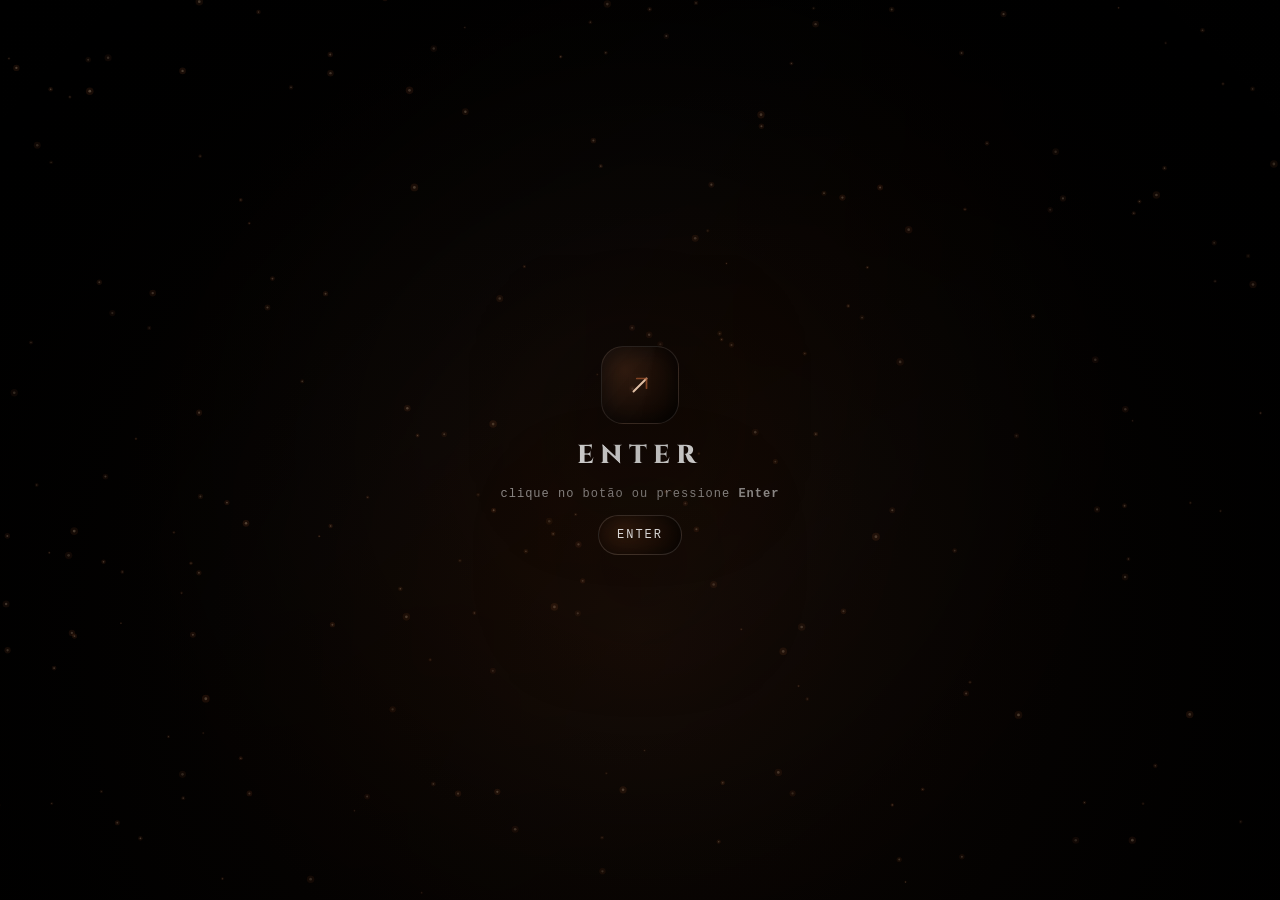
==== commit 43ed46c1: "index.html" ====
--- a/index.html
+++ b/index.html
@@ -67,148 +67,119 @@
   transform:rotate(2deg);
 }
 
-/* ===== ENTRY ===== */
+/* =========================
+   ENTRY (V2.2) — minimalista
+   Tela preta + brasas + ENTER no centro
+   ========================= */
 #entry{
   position:fixed; inset:0;
   z-index:10;
-  cursor:pointer;
   background:#000;
-}
-.bgFill{
+  display:grid;
+  place-items:center;
+  cursor:default;
+}
+#entry::before{
+  /* detalhe leve inspirado SF2: “lâmina”/faixa diagonal sutil */
+  content:"";
+  position:absolute; inset:-20%;
+  background:
+    radial-gradient(circle at 50% 55%, rgba(165,86,44,0.10), transparent 55%),
+    linear-gradient(135deg,
+      transparent 0%,
+      rgba(255,255,255,0.04) 42%,
+      rgba(165,86,44,0.08) 50%,
+      rgba(255,255,255,0.03) 58%,
+      transparent 100%);
+  filter: blur(10px);
+  opacity:.55;
+  pointer-events:none;
+}
+#entry::after{
+  /* vinheta extra forte na entry */
+  content:"";
   position:absolute; inset:0;
-  background:url("https://files.catbox.moe/5yp48z.png") center/cover no-repeat;
-  filter:blur(28px) brightness(0.22) contrast(1.2);
-  transform:scale(1.2);
-  z-index:1;
+  background: radial-gradient(circle at center, rgba(0,0,0,0.10), rgba(0,0,0,0.92) 75%, rgba(0,0,0,0.98) 100%);
+  pointer-events:none;
 }
 #ashCanvas{
   position:absolute; inset:0;
-  z-index:2;
+  z-index:1;
   pointer-events:none;
 }
-.stage{
-  position:absolute; inset:0;
+.entryCenter{
+  position:relative;
+  z-index:5;
+  display:flex;
+  flex-direction:column;
+  align-items:center;
+  gap:14px;
+  text-align:center;
+  padding:22px 22px;
+}
+.entryMark{
+  width:78px; height:78px;
+  border-radius:22px;
+  border:1px solid rgba(255,255,255,0.10);
+  background:
+    radial-gradient(circle at 30% 30%, rgba(165,86,44,0.18), rgba(0,0,0,0.70));
+  box-shadow:
+    0 28px 120px rgba(0,0,0,0.90),
+    inset 0 0 22px rgba(0,0,0,0.55);
   display:grid;
   place-items:center;
-  z-index:5;
-}
-.frameWrap{
-  width:min(1000px,88vw);
-  aspect-ratio:16/9;
   position:relative;
-  border-radius:16px;
   overflow:hidden;
+}
+.entryMark::after{
+  content:"";
+  position:absolute; inset:-60%;
+  background: linear-gradient(120deg, transparent 0%, rgba(255,255,255,0.10) 45%, rgba(255,255,255,0.18) 50%, rgba(255,255,255,0.10) 55%, transparent 100%);
+  transform:translateX(-45%) rotate(10deg);
+  opacity:.28;
+  filter:blur(2px);
+}
+.entryMark svg{ width:26px;height:26px; opacity:.95; }
+.entryTitle{
+  font-family:"Cinzel", serif;
+  font-weight:800;
+  letter-spacing:6px;
+  text-transform:uppercase;
+  color:rgba(255,255,255,0.90);
+  font-size: clamp(18px, 2.2vw, 26px);
+}
+.entryHint{
+  color:rgba(255,255,255,0.52);
+  font-family: ui-monospace, SFMono-Regular, Menlo, Monaco, Consolas, "Liberation Mono", monospace;
+  letter-spacing:1px;
+  font-size:12px;
+}
+.entryBtn{
+  border:none;
+  cursor:pointer;
+  padding:12px 18px;
+  border-radius:999px;
+  border:1px solid rgba(255,255,255,0.12);
+  background:
+    radial-gradient(circle at 30% 30%, rgba(165,86,44,0.16), rgba(0,0,0,0.42));
+  color:rgba(255,255,255,0.86);
+  font-family: ui-monospace, SFMono-Regular, Menlo, Monaco, Consolas, "Liberation Mono", monospace;
+  letter-spacing:2px;
+  text-transform:uppercase;
+  font-size:12px;
   box-shadow:
-    0 0 0 1px rgba(255,170,90,0.07),
-    0 40px 140px rgba(0,0,0,0.95);
-  transition:transform 450ms ease;
-}
-#entry:hover .frameWrap{ transform:scale(1.01); }
-.frame{
-  position:absolute; inset:0;
-  width:100%; height:100%;
-  object-fit:cover;
-  filter:contrast(1.12) brightness(0.82) saturate(0.9);
-}
-.softOverlay{
-  position:absolute; inset:0;
-  z-index:2;
-  background:
-    radial-gradient(circle at center, rgba(0,0,0,0.18), rgba(0,0,0,0.72)),
-    linear-gradient(to bottom, rgba(0,0,0,0.28), transparent 40%, rgba(0,0,0,0.55));
-  backdrop-filter: blur(2px);
-}
-#strike{
-  opacity:0;
-  z-index:3;
-  mix-blend-mode:screen;
-  transition:opacity 200ms ease;
-}
-body.strikeOn #strike{opacity:0.95}
-
-/* ===== ENTER UI ===== */
-.introUI{
-  position:absolute; inset:0;
-  display:grid;
-  place-items:center;
-  text-align:center;
-  z-index:4;
-  pointer-events:none;
-}
-.title{
-  font-family: "Cinzel", serif;
-  font-weight:800;
-  font-size: clamp(26px, 3.2vw, 44px);
-  letter-spacing:7px;
-  text-transform:uppercase;
-  background: linear-gradient(to bottom, var(--goldA) 0%, #f0cfa2 18%, var(--goldB) 45%, var(--goldC) 68%, #f6d5a8 100%);
-  -webkit-background-clip:text;
-  -webkit-text-fill-color:transparent;
-  text-shadow:
-    0 2px 0 #000,
-    0 0 10px rgba(165,86,44,0.45),
-    0 0 34px rgba(165,86,44,0.22);
-  position:relative;
-  animation:pulse 2.6s ease-in-out infinite;
-}
-.title::after{
-  content:"";
-  position:absolute;
-  inset:-14px -42px;
-  background: radial-gradient(circle at center, rgba(165,86,44,0.12), rgba(0,0,0,0.75));
-  z-index:-2;
-  filter:blur(18px);
-  border-radius:60px;
-  opacity:0.85;
-}
-.title::before{
-  content:"";
-  position:absolute;
-  inset:-8px -58px;
-  z-index:-1;
-  background: linear-gradient(120deg, transparent 0%, rgba(255,255,255,0.08) 35%, rgba(255,255,255,0.18) 50%, rgba(255,255,255,0.08) 65%, transparent 100%);
-  transform:translateX(-70%);
-  filter:blur(8px);
-  opacity:0.55;
-  animation:shine 2.8s ease-in-out infinite;
-}
-@keyframes shine{
-  0%,55%{ transform:translateX(-70%); opacity:0.0; }
-  65%{ opacity:0.55; }
-  100%{ transform:translateX(70%); opacity:0.0; }
-}
-.sub{
-  margin-top:12px;
-  display:flex;
-  align-items:center;
-  justify-content:center;
-  gap:10px;
-  font-size:10px;
-  letter-spacing:4px;
-  color:rgba(255,255,255,0.42);
-  text-transform:uppercase;
-  animation:blink 1.2s steps(2,end) infinite;
-}
-.kbdEnter{
-  display:inline-flex;
-  align-items:center;
-  justify-content:center;
-  padding:6px 10px;
-  border-radius:10px;
-  border:1px solid rgba(165,86,44,0.16);
-  background: radial-gradient(circle at 30% 30%, rgba(165,86,44,0.10), rgba(0,0,0,0.72));
-  box-shadow:
-    inset 0 0 14px rgba(165,86,44,0.06),
-    0 10px 40px rgba(0,0,0,0.55);
-  color:rgba(255,220,190,0.80);
-  font-family: ui-monospace, SFMono-Regular, Menlo, Monaco, Consolas, "Liberation Mono", monospace;
-  font-size:11px;
-  letter-spacing:1px;
-}
-.kbdEnter svg{ width:14px;height:14px; margin-left:7px; opacity:0.9; }
-@keyframes pulse{ 0%,100%{transform:translateY(0);opacity:.88} 50%{transform:translateY(-3px);opacity:1} }
-@keyframes blink{ 0%,49%{opacity:.22} 50%,100%{opacity:.62} }
-body.strikeOn .introUI{ opacity:0; transition:opacity 300ms ease; }
+    0 26px 120px rgba(0,0,0,0.88),
+    inset 0 0 18px rgba(0,0,0,0.45);
+  transition: transform .16s ease, filter .16s ease, border-color .16s ease, background .16s ease;
+}
+.entryBtn:hover{
+  transform: translateY(-1px);
+  filter: brightness(1.05);
+  border-color: rgba(255,255,255,0.18);
+}
+.entryBtn:active{ transform: translateY(0px) scale(0.99); }
+
+body.strikeOn .entryCenter{ opacity:0; transition:opacity 240ms ease; }
 body.entered #entry{
   opacity:0;
   pointer-events:none;
@@ -216,7 +187,7 @@
 }
 
 /* =========================
-   HUB LAYOUT (menu estilo imagem)
+   HUB LAYOUT
    ========================= */
 #hub{
   position:fixed; inset:0;
@@ -278,7 +249,7 @@
   font-size:12px;
 }
 
-/* moved volume + fullscreen here (✅) */
+/* volume + fullscreen */
 .navTools{ display:flex; gap:8px; }
 .toolBtn{
   width:40px;height:40px;
@@ -500,7 +471,7 @@
   .nav{ display:none; }
 }
 
-/* RIGHT PANEL (sem friends) */
+/* RIGHT PANEL */
 .right{
   padding:14px;
   display:flex;
@@ -583,7 +554,7 @@
 }
 
 /* =========================
-   VOLUME POPOVER (dentro da sidebar)
+   VOLUME POPOVER (sidebar)
    ========================= */
 #volPop{
   position:absolute;
@@ -1366,8 +1337,7 @@
 }
 
 @media (prefers-reduced-motion: reduce){
-  .title, .sub{ animation:none; }
-  .title::before{ display:none; }
+  .entryMark::after{ display:none; }
 }
 </style>
 </head>
@@ -1384,41 +1354,30 @@
 <div id="grain" aria-hidden="true"></div>
 
 <!-- =========================
-     ENTRY
+     ENTRY (V2.2) — NOVA
      ========================= -->
-<section id="entry" tabindex="0" aria-label="Entrada Shadow Fight 2">
-  <div class="bgFill"></div>
+<section id="entry" tabindex="0" aria-label="Entrada">
   <canvas id="ashCanvas"></canvas>
 
-  <div class="stage">
-    <div class="frameWrap">
-      <img class="frame" src="https://files.catbox.moe/5yp48z.png" alt="Shadow Fight 2 Entry">
-      <div class="softOverlay"></div>
-      <img id="strike" class="frame" src="https://files.catbox.moe/er48bx.gif" alt="Golpe">
-
-      <div class="introUI">
-        <div>
-          <div class="title">ENTER</div>
-          <div class="sub">
-            pressione <span class="kbdEnter">ENTER
-              <svg viewBox="0 0 24 24" fill="none">
-                <path d="M8 7v5h10" stroke="rgba(255,220,190,0.85)" stroke-width="1.6" stroke-linecap="round"/>
-                <path d="M14 9l4 3-4 3" stroke="rgba(255,220,190,0.85)" stroke-width="1.6" stroke-linecap="round" stroke-linejoin="round"/>
-                <path d="M8 12H6" stroke="rgba(255,220,190,0.85)" stroke-width="1.6" stroke-linecap="round"/>
-              </svg>
-            </span>
-            / clique
-          </div>
-        </div>
-      </div>
+  <div class="entryCenter">
+    <div class="entryMark" aria-hidden="true">
+      <svg viewBox="0 0 24 24" fill="none">
+        <path d="M6 18L18 6" stroke="rgba(255,220,190,0.90)" stroke-width="1.8" stroke-linecap="round"/>
+        <path d="M9 6h9v9" stroke="rgba(165,86,44,0.75)" stroke-width="1.6" stroke-linecap="round" stroke-linejoin="round"/>
+      </svg>
     </div>
+
+    <div class="entryTitle">ENTER</div>
+    <div class="entryHint">clique no botão ou pressione <b>Enter</b></div>
+
+    <button class="entryBtn" id="entryBtn" type="button">ENTER</button>
   </div>
 </section>
 
 <!-- =========================
      HUB
      ========================= -->
-<section id="hub" aria-label="Hub Shadow Fight 2">
+<section id="hub" aria-label="Hub">
   <div class="hubShell">
 
     <!-- LEFT NAV -->
@@ -1514,7 +1473,7 @@
       </section>
     </main>
 
-    <!-- RIGHT (substitui friends) -->
+    <!-- RIGHT -->
     <aside class="panelGlass right" aria-label="Painel lateral">
       <div class="searchBar" aria-label="Buscar">
         <svg viewBox="0 0 24 24" fill="none">
@@ -1787,6 +1746,7 @@
    BASE
    ========================= */
 const entry = document.getElementById("entry");
+const entryBtn = document.getElementById("entryBtn");
 const mainVideo = document.getElementById("mainVideo");
 const bgAudio = document.getElementById("bgAudio");
 
@@ -1794,7 +1754,10 @@
 let currentVol = 0.08;
 bgAudio.volume = currentVol;
 
-/* ===== CINZAS ===== */
+/* =========================
+   ENTRY EMBERS (canvas)
+   - brasas subindo (laranja queimado)
+   ========================= */
 const canvas = document.getElementById("ashCanvas");
 const ctx = canvas.getContext("2d");
 let W=0, H=0;
@@ -1807,35 +1770,76 @@
 resize();
 addEventListener("resize", resize);
 
-const ash=[];
-const ASH_N = 190;
-for(let i=0;i<ASH_N;i++){
-  ash.push({
-    x:Math.random()*W,
-    y:Math.random()*H,
-    r:Math.random()*2.2+0.5,
-    v:Math.random()*0.62+0.18,
-    drift:(Math.random()-0.5)*0.55,
-    tw:Math.random()*0.9+0.1
-  });
-}
-function drawAsh(){
+function rand(a,b){ return a + Math.random()*(b-a); }
+
+const embers=[];
+const EMBER_N = 220;
+
+function seedEmbers(){
+  embers.length = 0;
+  for(let i=0;i<EMBER_N;i++){
+    embers.push({
+      x:Math.random()*W,
+      y:Math.random()*H,
+      r:rand(0.6, 2.2),
+      v:rand(0.18, 0.70),
+      drift:rand(-0.35, 0.35),
+      tw:rand(0.08, 0.40),
+      heat:rand(0.35, 1.0),
+      wob:rand(0, Math.PI*2)
+    });
+  }
+}
+seedEmbers();
+
+function drawEmbers(){
   ctx.clearRect(0,0,W,H);
-  for(const p of ash){
-    p.y -= p.v;
-    p.x += p.drift;
-    if(p.y < -12){ p.y = H + 12; p.x = Math.random()*W; }
-    if(p.x < -12) p.x = W + 12;
-    if(p.x > W + 12) p.x = -12;
-    const a = 0.08 + p.tw*0.16;
+
+  // glow suave no fundo
+  ctx.save();
+  ctx.globalCompositeOperation = "lighter";
+  const g = ctx.createRadialGradient(W*0.5, H*0.7, 0, W*0.5, H*0.7, Math.max(W,H)*0.65);
+  g.addColorStop(0, "rgba(165,86,44,0.10)");
+  g.addColorStop(1, "rgba(0,0,0,0)");
+  ctx.fillStyle = g;
+  ctx.fillRect(0,0,W,H);
+  ctx.restore();
+
+  for(const p of embers){
+    p.wob += 0.012;
+    p.y -= p.v * (0.85 + p.heat*0.65);
+    p.x += p.drift + Math.sin(p.wob)*0.18;
+
+    if(p.y < -18){
+      p.y = H + 18;
+      p.x = Math.random()*W;
+      p.heat = rand(0.35, 1.0);
+      p.r = rand(0.6, 2.2);
+      p.v = rand(0.18, 0.70);
+      p.drift = rand(-0.35, 0.35);
+    }
+    if(p.x < -18) p.x = W + 18;
+    if(p.x > W + 18) p.x = -18;
+
+    const a = 0.06 + p.tw*0.22;
+    const coreA = Math.min(0.28, a + 0.10*p.heat);
+
+    // halo
     ctx.beginPath();
-    ctx.fillStyle = `rgba(210,210,210,${a})`;
-    ctx.arc(p.x, p.y, p.r, 0, Math.PI*2);
+    ctx.fillStyle = `rgba(165,86,44,${a})`;
+    ctx.arc(p.x, p.y, p.r*1.8, 0, Math.PI*2);
+    ctx.fill();
+
+    // core
+    ctx.beginPath();
+    ctx.fillStyle = `rgba(255,225,190,${coreA})`;
+    ctx.arc(p.x, p.y, Math.max(0.5, p.r*0.65), 0, Math.PI*2);
     ctx.fill();
   }
-  requestAnimationFrame(drawAsh);
-}
-drawAsh();
+
+  requestAnimationFrame(drawEmbers);
+}
+drawEmbers();
 
 /* =========================
    ÁUDIO pause/resume
@@ -1895,7 +1899,7 @@
 }
 
 /* =========================
-   CLICK / ENTER
+   CLICK / ENTER (Entry)
    ========================= */
 let started=false;
 async function start(){
@@ -1918,9 +1922,17 @@
     document.body.classList.add("entered");
     // abre social sozinho (como tava antes)
     setTimeout(()=> openSocialOverlay(), 900);
-  }, 1050);
-}
-entry.addEventListener("pointerdown", start);
+  }, 650);
+}
+
+entry.addEventListener("pointerdown", (e)=>{
+  // se clicar no botão, ok; se clicar em qualquer lugar também funciona (mantém fluxo simples)
+  start();
+});
+entryBtn.addEventListener("click", (e)=>{
+  e.stopPropagation();
+  start();
+});
 entry.addEventListener("keydown", (e)=>{
   if(e.key==="Enter" || e.key===" "){ e.preventDefault(); start(); }
 });
